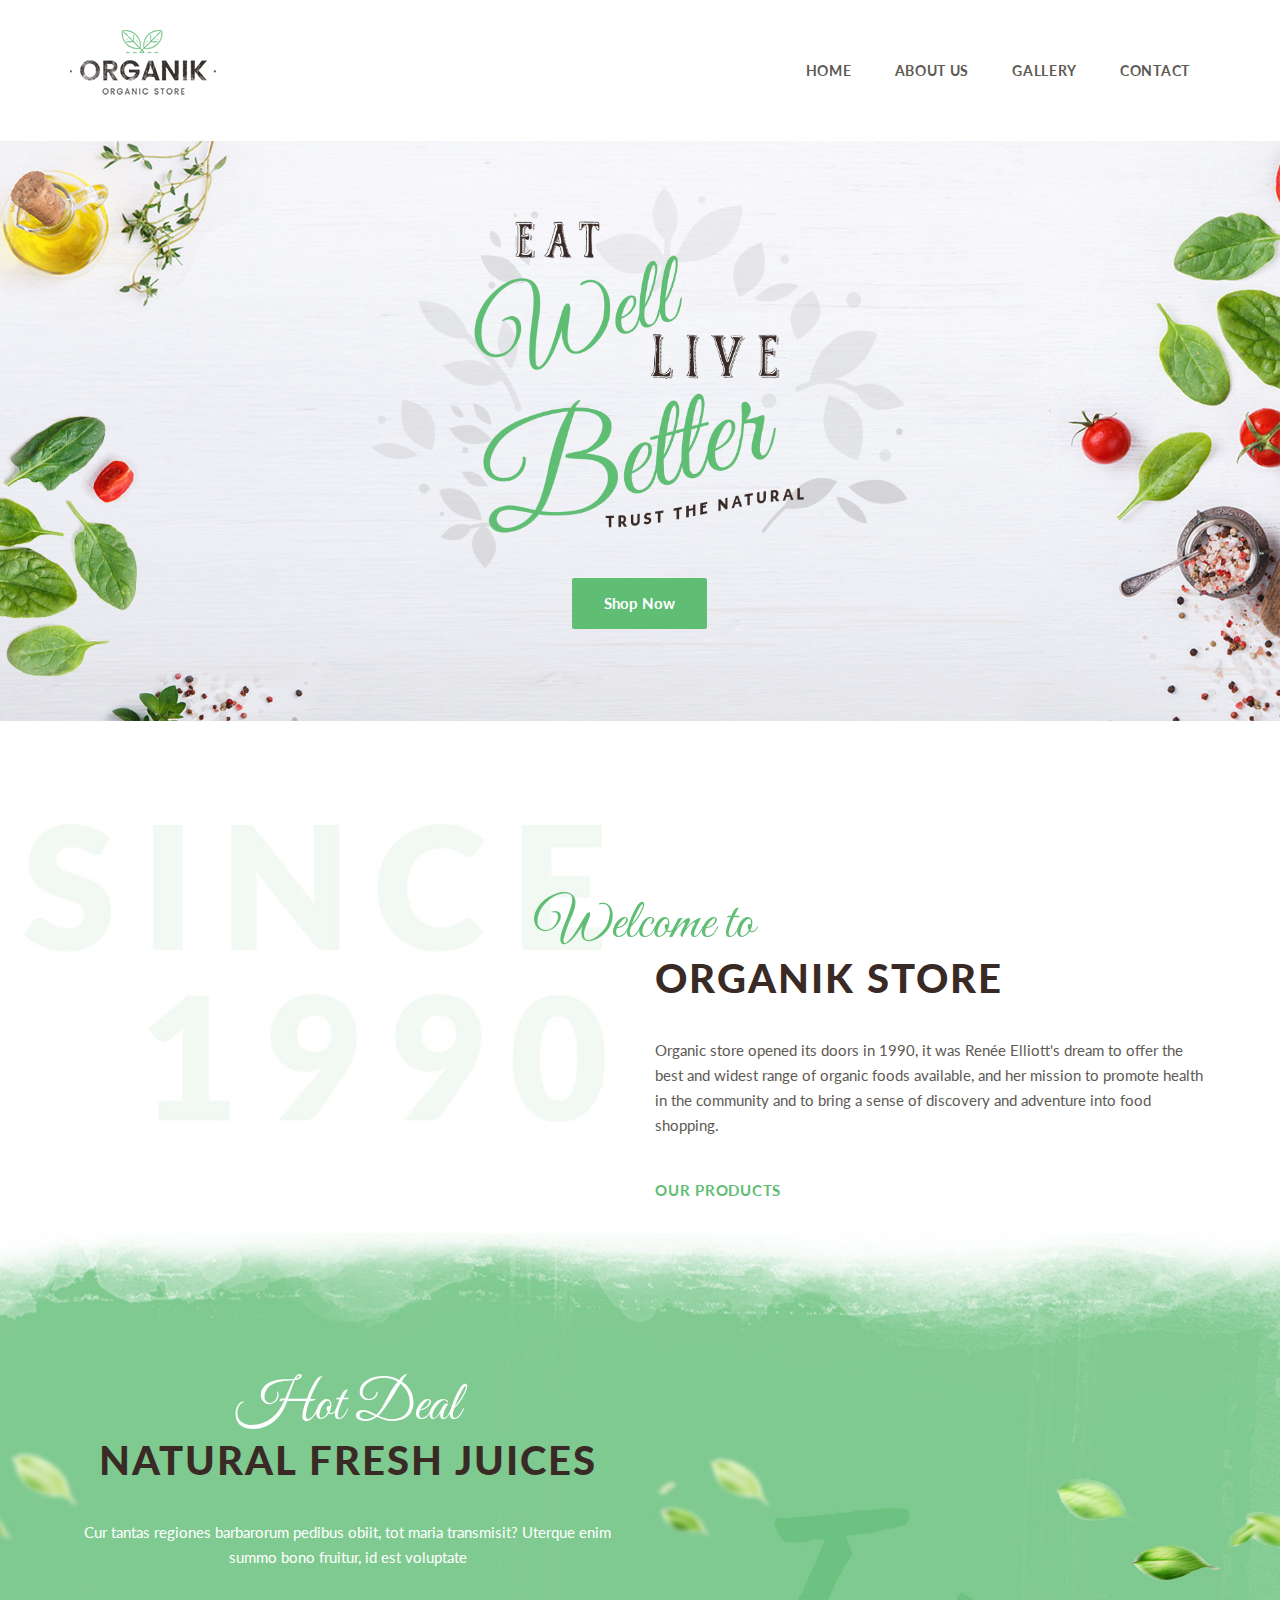
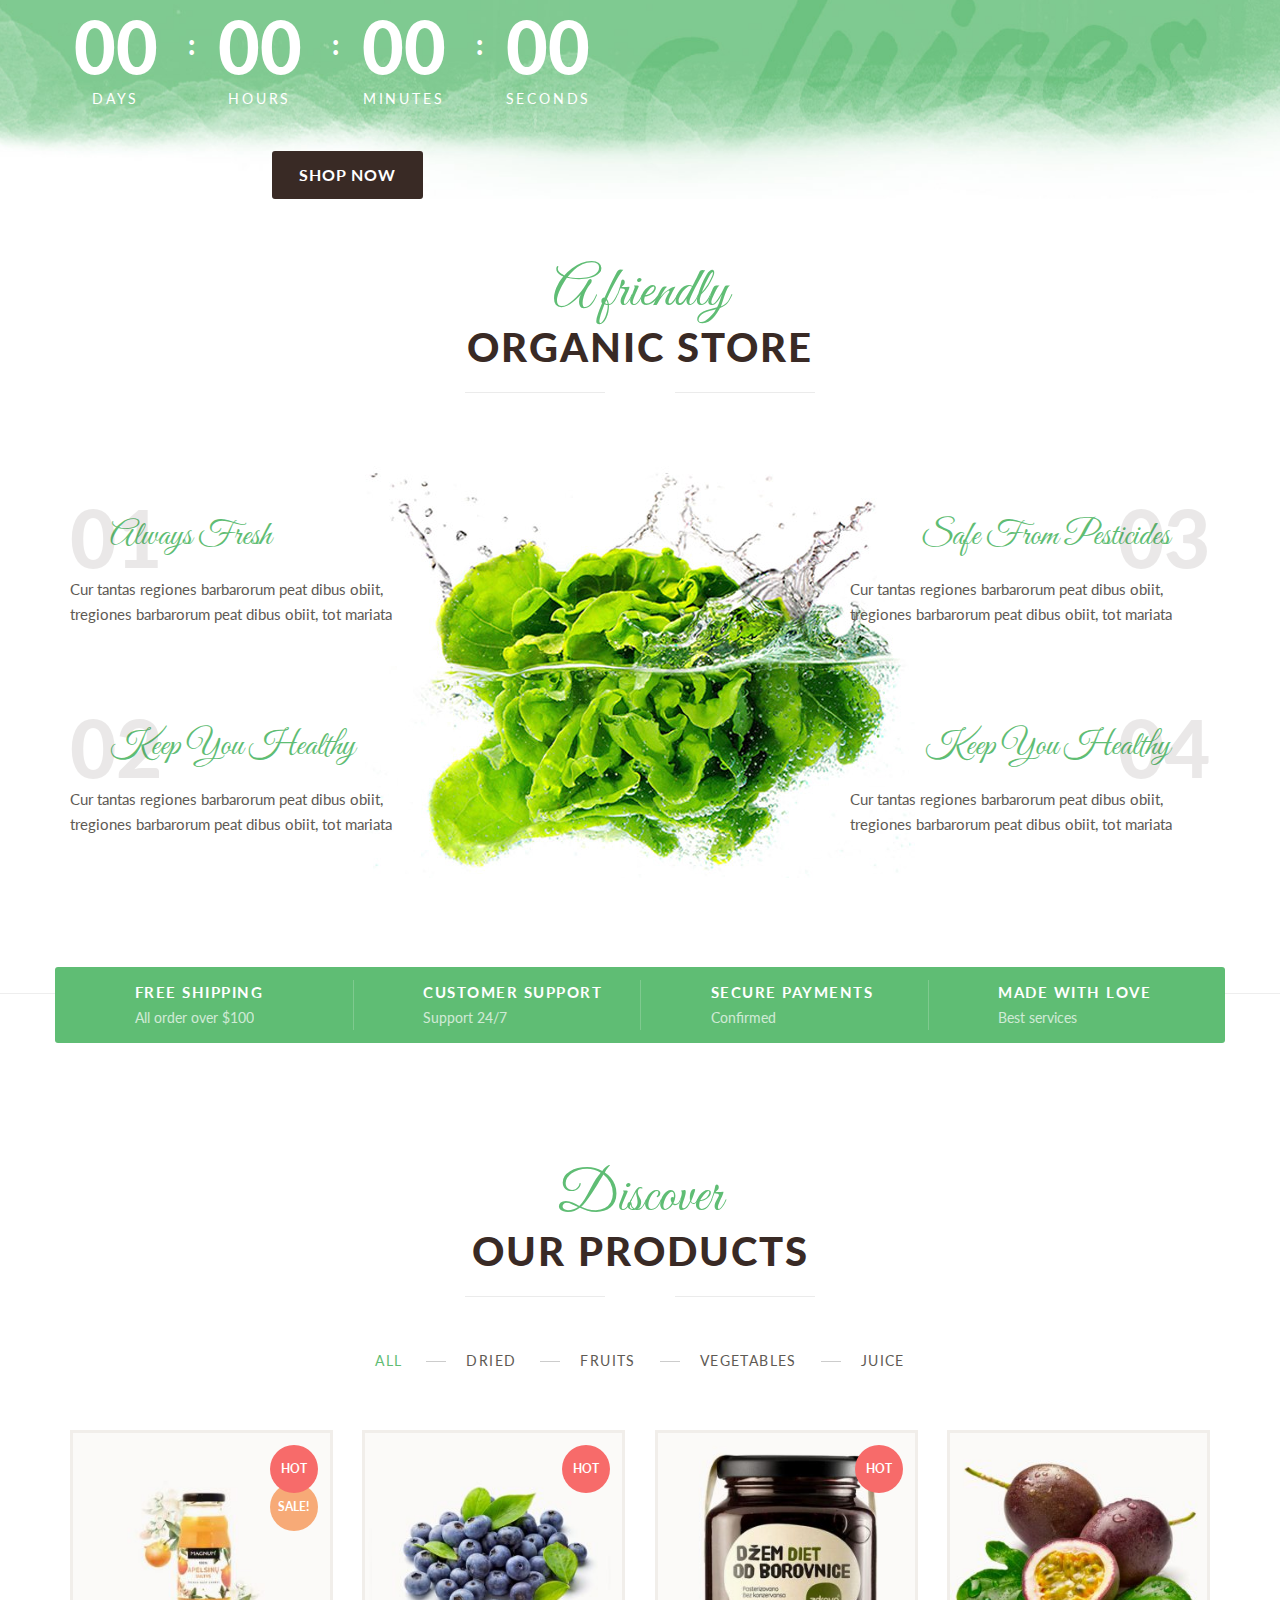
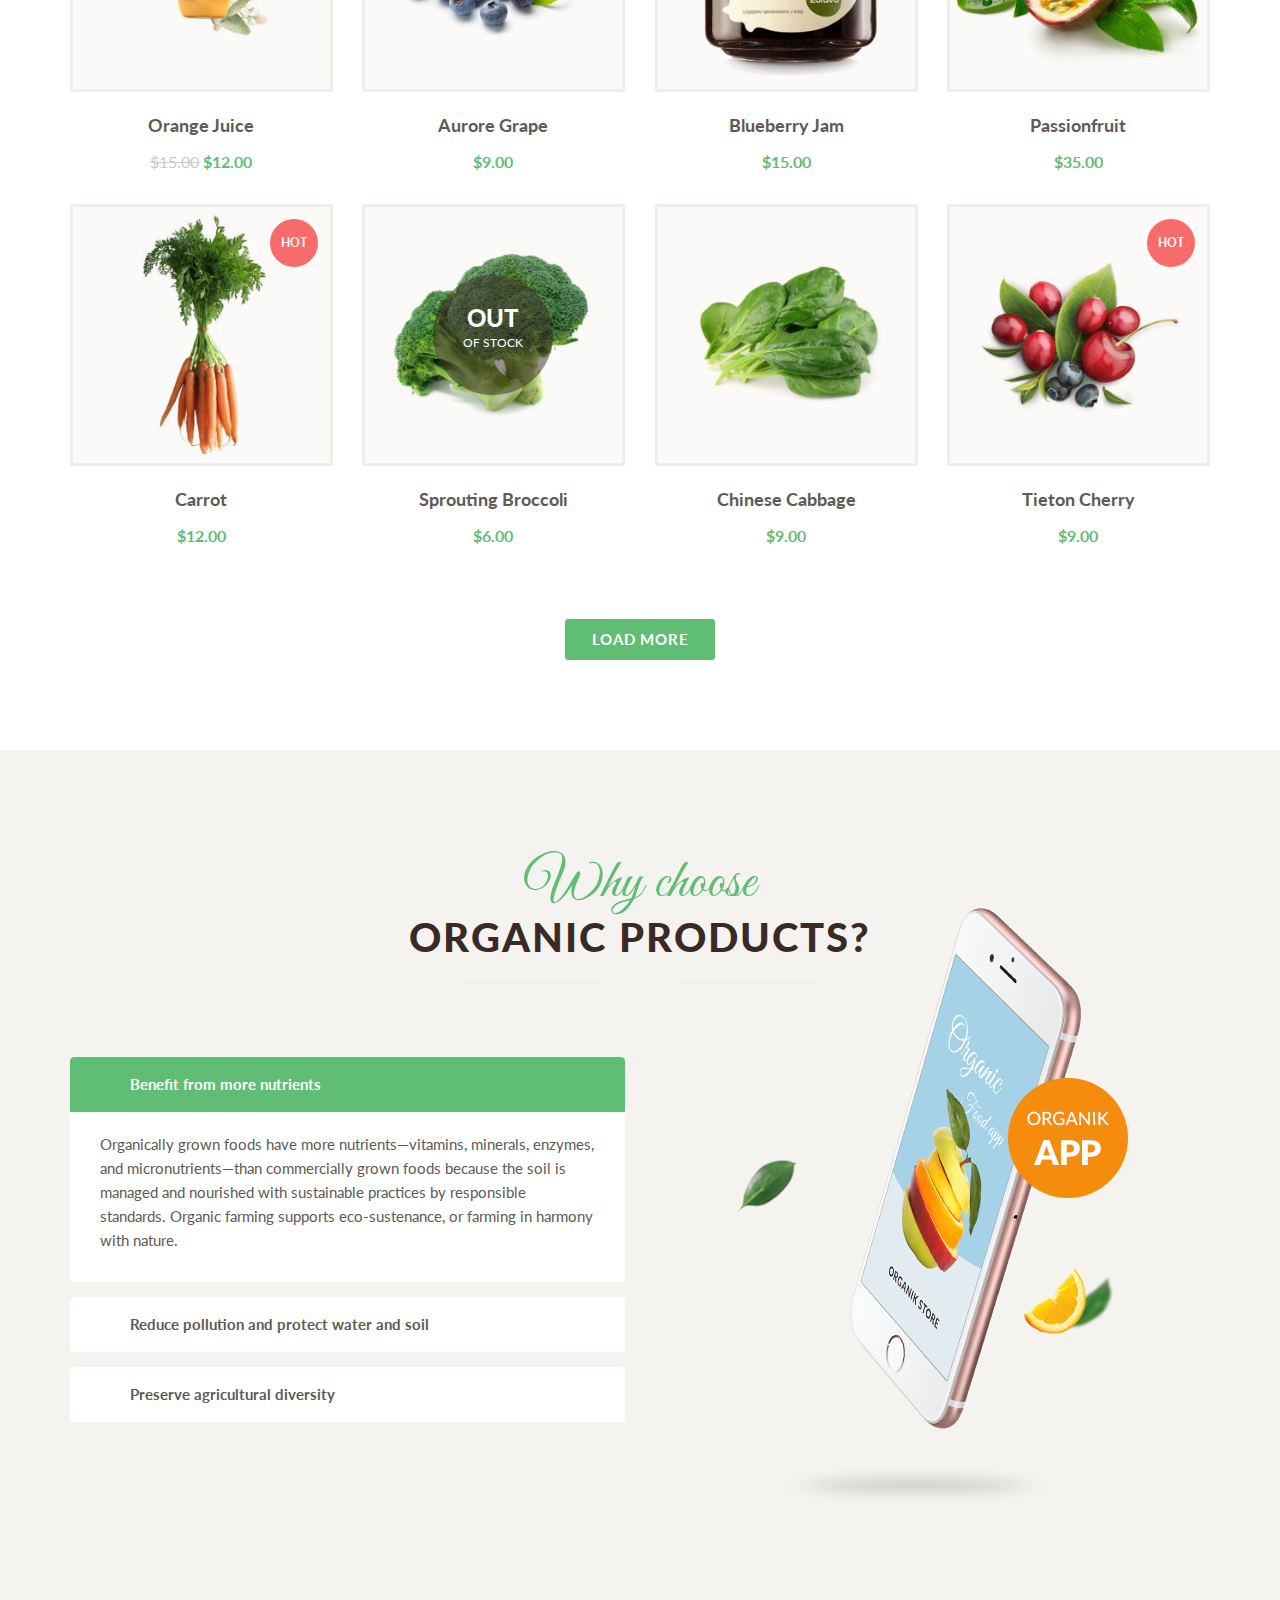
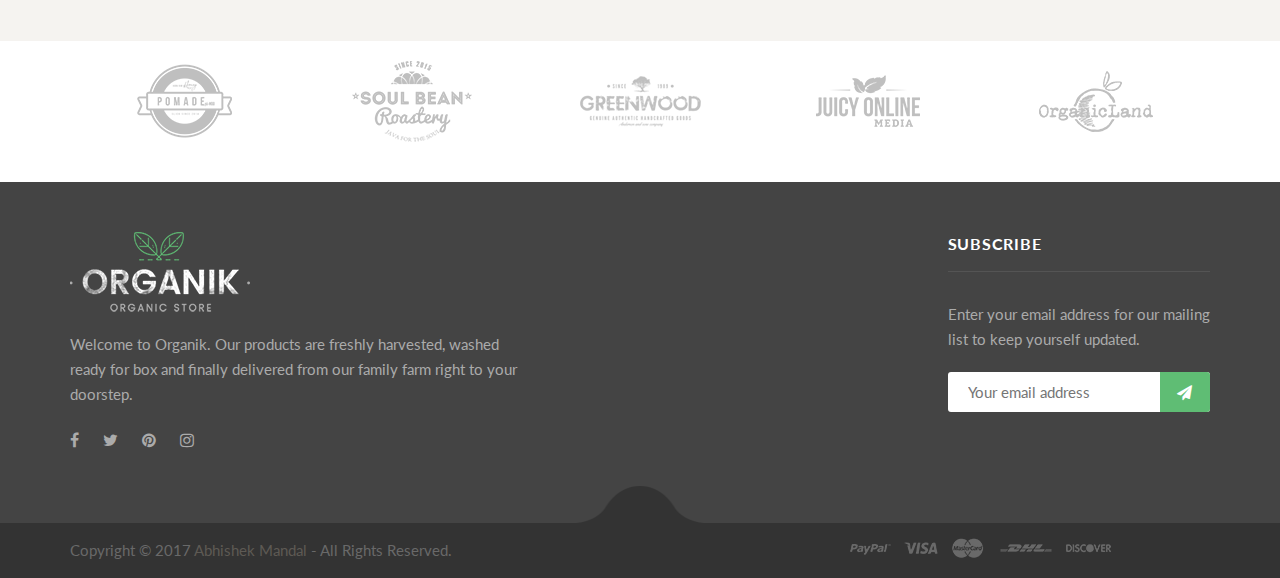
==== VR2/index.html @ d956f267 "First commit" ====
<!doctype html>
<html lang="en-US">
	<head>
		<meta http-equiv="Content-Type" content="text/html; charset=UTF-8"/>
		<meta name="viewport" content="width=device-width, initial-scale=1, maximum-scale=1, user-scalable=0"/>
		<link rel="shortcut icon" href="images/favicon.ico"/>
		<title>Organik Shop &#8211; Homepage Main | Organik HTML Template</title>

		<link rel="stylesheet" href="css/bootstrap.min.css" type="text/css" media="all"/>
		<link rel="stylesheet" href="https://maxcdn.bootstrapcdn.com/font-awesome/4.7.0/css/font-awesome.min.css" type="text/css" media="all" />
		<link rel="stylesheet" href="http://code.ionicframework.com/ionicons/2.0.1/css/ionicons.min.css" type="text/css" media="all" />
		<link rel="stylesheet" href="css/owl.carousel.css" type="text/css" media="all"/>
		<link rel="stylesheet" href="css/owl.theme.css" type="text/css" media="all"/>
		<link rel="stylesheet" href="css/settings.css" type="text/css" media="all"/>
		<link rel="stylesheet" href="css/style.css" type="text/css" media="all"/>
		<link rel="stylesheet" href="css/custom.css" type="text/css" media="all"/>
		<link href="//fonts.googleapis.com/css?family=Great+Vibes%7CLato:100,100i,300,300i,400,400i,700,700i,900,900i" rel="stylesheet"/>
		<!-- HTML5 Shim and Respond.js IE8 support of HTML5 elements and media queries -->
		<!-- WARNING: Respond.js doesn't work if you view the page via file:// -->
		<!--[if lt IE 9]>
			<script src="https://oss.maxcdn.com/html5shiv/3.7.2/html5shiv.min.js"></script>
			<script src="https://oss.maxcdn.com/respond/1.4.2/respond.min.js"></script>
		<![endif]-->
	</head>
	<body>
		<div class="noo-spinner">
			<div class="spinner">
				<div class="cube1"></div>
				<div class="cube2"></div>
			</div>
		</div>
		<div id="menu-slideout" class="slideout-menu hidden-md-up">
			<div class="mobile-menu">
				<ul id="mobile-menu" class="menu">
					<!-- <li class="dropdown">
						<a href="#">Home</a>
						<i class="sub-menu-toggle fa fa-angle-down"></i>
						<ul class="sub-menu">
							<li class="active"><a href="./">Organik Main</a></li>
							<li><a href="index-fresh.html">Organik Fresh</a></li>
							<li><a href="index-shop.html">Organik Shop</a></li>
							<li><a href="index-store.html">Organik Store</a></li>
							<li><a href="index-farm.html">Organik Farm</a></li>
							<li><a href="index-house.html">Organik House</a></li>
						</ul>
					</li>
					<li class="dropdown">
						<a href="#">Pages</a>
						<i class="sub-menu-toggle fa fa-angle-down"></i>
						<ul class="sub-menu">
							<li class="dropdown">
								<a href="#">About Us</a>
								<i class="sub-menu-toggle fa fa-angle-down"></i>
								<ul class="sub-menu">
									<li><a href="about-us.html">About us 01</a></li>
									<li><a href="about-us-2.html">About us 02</a></li>
								</ul>
							</li>
							<li><a href="gallery-freestyle.html">Gallery Freestyle</a></li>
							<li><a href="gallery-grid.html">Gallery Grid</a></li>
							<li><a href="404.html">404</a></li>
						</ul>
					</li> -->
					<li>
						<a href="#">Home</a>
                    </li>
                    <li>
						<a href="#">About us</a>
                    </li>
                    <li>
						<a href="#">Gallery</a>
					</li>
					<!-- <li class="dropdown">
						<a href="#">Shop</a>
						<i class="sub-menu-toggle fa fa-angle-down"></i>
						<ul class="sub-menu">
							<li><a href="my-account.html">My Account</a></li>
							<li><a href="cart-empty.html">Empty Cart</a></li>
							<li><a href="cart.html">Cart</a></li>
							<li><a href="checkout.html">Check Out</a></li>
							<li><a href="wishlist.html">Wishlist</a></li>
							<li><a href="shop.html">Shop</a></li>
							<li><a href="shop-list.html">Shop List</a></li>
							<li><a href="shop-detail.html">Single Product</a></li>
						</ul>
					</li>
					<li class="dropdown">
						<a href="#">Blog</a>
						<i class="sub-menu-toggle fa fa-angle-down"></i>
						<ul class="sub-menu">
							<li><a href="blog.html">Blog List</a></li>
							<li><a href="blog-classic.html">Blog Classic</a></li>
							<li><a href="blog-masonry.html">Blog Masonry</a></li>
							<li><a href="blog-detail.html">Blog Single</a></li>
						</ul>
					</li> -->
					<li>
						<a href="#">Contact</a>
					</li>
				</ul>
			</div>
		</div>
		<div class="site">
			<!-- <div class="topbar">
				<div class="container">
					<div class="row">
						<div class="col-md-6">
							<div class="topbar-text">
								<span>Work time: Monday - Friday: 08AM-06PM</span> 
								<span>Saturday - Sunday: 10AM-06PM</span>
							</div>
						</div>
						<div class="col-md-6">
							<div class="topbar-menu">
								<ul class="topbar-menu">
									<li class="dropdown">
										<a href="#">Languages</a>
										<ul class="sub-menu">
											<li><a href="#">English</a></li>
											<li><a href="#">Français</a></li>
										</ul>
									</li>
									<li><a href="#">Login</a></li>
									<li><a href="#">Register</a></li>
								</ul>
							</div>
						</div>
					</div>
				</div>
			</div> -->
			<header id="header" class="header header-desktop header-2">
				<div class="top-search">
					<div class="container">
						<div class="row">
							<div class="col-sm-12">
								<form>
									<input type="search" class="top-search-input" name="s" placeholder="What are you looking for?" />
								</form>
							</div>
						</div>
					</div>
				</div>
				<div class="container">
					<div class="row">
						<div class="col-md-3">
							<a href="./" id="logo">
								<img class="logo-image" src="images/logo.png" alt="Organik Logo" />
							</a>
						</div>
						<div class="col-md-9">
							<div class="header-right">
								<nav class="menu">
									<ul class="main-menu">
										<!-- <li class="active dropdown">
											<a href="#">Home</a>
											<ul class="sub-menu">
												<li><a href="./">Organik Main</a></li>
												<li><a href="index-fresh.html">Organik Fresh</a></li>
												<li><a href="index-shop.html">Organik Shop</a></li>
												<li><a href="index-store.html">Organik Store</a></li>
												<li><a href="index-farm.html">Organik Farm</a></li>
												<li><a href="index-house.html">Organik House</a></li>
											</ul>
										</li>
										<li class="dropdown">
											<a href="#">Pages</a>
											<ul class="sub-menu">
												<li class="menu-item-has-children">
													<a href="#">About Us</a>
													<ul class="sub-menu">
														<li><a href="about-us.html">About us 01</a></li>
														<li><a href="about-us-2.html">About us 02</a></li>
													</ul>
												</li>
												<li><a href="gallery-freestyle.html">Gallery Freestyle</a></li>
												<li><a href="gallery-grid.html">Gallery Grid</a></li>
												<li><a href="404.html">404</a></li>
											</ul>
										</li> -->
										<li>
											<a href="#">Home</a>
                                        </li>
                                        <li>
											<a href="#">About us</a>
                                        </li>
                                        <li>
											<a href="#">Gallery</a>
										</li>
										<!-- <li class="dropdown mega-menu">
											<a href="#">Shop</a>
											<ul class="sub-menu">
												<li>
													<div class="mega-menu-content">
														<div class="row">
															<div class="col-sm-3">
																<div class="pt-4 pb-4">
																	<h3>Shop Pages</h3>
																	<ul>
																		<li><a href="my-account.html">My Account</a></li>
																		<li><a href="cart-empty.html">Empty Cart</a></li>
																		<li><a href="cart.html">Cart</a></li>
																		<li><a href="checkout.html">Check Out</a></li>
																		<li><a href="wishlist.html">Wishlist</a></li>
																		<li><a href="shop.html">Shop</a></li>
																		<li><a href="shop-list.html">Shop List</a></li>
																		<li><a href="shop-detail.html">Single Product</a></li>
																	</ul>
																</div>
															</div>
															<div class="col-sm-2">
																<div class="pt-4 pb-4">
																	<h3>Fruits</h3>
																	<ul>
																		<li><a href="#">Seville Orange</a></li>
																		<li><a href="#">Aurore Grape</a></li>
																		<li><a href="#">Tieton Cherry</a></li>
																		<li class="new"><a href="#">Tomato Juice</a></li>
																		<li><a href="#">Cauliflower</a></li>
																	</ul>
																</div>
															</div>
															<div class="col-sm-2">
																<div class="pt-4 pb-4">
																	<h3>Featured</h3>
																	<ul>
																		<li><a href="#">Sprouting Broccoli</a></li>
																		<li class="sale"><a href="#">Chinese Cabbage</a></li>
																		<li><a href="#">Cara Orange</a></li>
																		<li><a href="#">Cauliflower</a></li>
																		<li><a href="#">Tomato Juice</a></li>
																	</ul>
																</div>
															</div>
															<div class="col-sm-2">
																<div class="pt-4 pb-4">
																	<h3>Best Seller</h3>
																	<ul>
																		<li><a href="#">Uvina Grape</a></li>
																		<li><a href="#">Seville Orange</a></li>
																		<li><a href="#">Aurore Grape</a></li>
																		<li><a href="#">Tieton Cherry</a></li>
																		<li class="new"><a href="#">Tomato Juice</a></li>
																		<li><a href="#">Sprouting Broccoli</a></li>
																	</ul>
																</div>
															</div>
															<div class="col-sm-3">
																<div class="pt-4 pb-4">
																	<img src="images/megamenu_ads.jpg" alt="" />
																</div>
															</div>
														</div>
													</div>
												</li>
											</ul>
										</li>
										<li class="dropdown">
											<a href="#">Blog</a>
											<ul class="sub-menu">
												<li><a href="blog.html">Blog List</a></li>
												<li><a href="blog-classic.html">Blog Classic</a></li>
												<li><a href="blog-masonry.html">Blog Masonry</a></li>
												<li><a href="blog-detail.html">Blog Single</a></li>
											</ul>
										</li> -->
										<li>
											<a href="contact-us.html">Contact</a>
										</li>
									</ul>
								</nav>
								<!-- <div class="btn-wrap">
									<div class="mini-cart-wrap">
										<div class="mini-cart">
											<div class="mini-cart-icon" data-count="2">
												<i class="ion-bag"></i>
											</div>
										</div>
										<div class="widget-shopping-cart-content">
											<ul class="cart-list">
												<li>
													<a href="#" class="remove">×</a>
													<a href="shop-detail.html">
														<img src="images/shop/thumb/shop_1.jpg" alt="" />
														Orange Juice&nbsp;
													</a>
													<span class="quantity">1 × $12.00</span>
												</li>
												<li>
													<a href="#" class="remove">×</a>
													<a href="shop-detail.html">
														<img src="images/shop/thumb/shop_2.jpg" alt="" />
														Aurore Grape&nbsp;
													</a>
													<span class="quantity">1 × $9.00</span>
												</li>
											</ul>
											<p class="total">
												<strong>Subtotal:</strong> 
												<span class="amount">$21.00</span>
											</p>
											<p class="buttons">
												<a href="cart.html" class="view-cart">View cart</a>
												<a href="checkout.html" class="checkout">Checkout</a>
											</p>
										</div>
									</div>
									<div class="top-search-btn-wrap">
										<div class="top-search-btn">
											<a href="javascript:void(0);">
												<i class="ion-search"></i>
											</a>
										</div>
									</div>
								</div>
							</div> -->
						</div>
					</div>
				</div>
			</header>
			<header class="header header-mobile">
				<div class="container">
					<div class="row">
						<div class="col-xs-2">
							<div class="header-left">
								<div id="open-left"><i class="ion-navicon"></i></div>
							</div>
						</div>
						<div class="col-xs-8">
							<div class="header-center">
								<a href="./" id="logo-2">
									<img class="logo-image" src="images/logo.png" alt="Organik Logo" />
								</a>
							</div>
						</div>
						<div class="col-xs-2">
							<div class="header-right">
								<div class="mini-cart-wrap">
									<a href="cart.html">
										<div class="mini-cart">
											<div class="mini-cart-icon" data-count="2">
												<i class="ion-bag"></i>
											</div>
										</div>
									</a>
								</div>
							</div>
						</div>
					</div>
				</div>
			</header>
			<div id="main">
				<div class="section">
					<div class="container-fluid">
						<div class="row">
							<div class="col-sm-12 p-0">
								<div id="rev_slider" class="rev_slider fullscreenbanner">
									<ul>
										<li data-transition="fade" data-slotamount="default" data-hideafterloop="0" data-hideslideonmobile="off" data-easein="default" data-easeout="default" data-masterspeed="300" data-rotate="0" data-saveperformance="off" data-title="Slide">
											<img src="images/slider/slide_bg_4.jpg" alt="" data-bgposition="center center" data-bgfit="cover" data-bgrepeat="no-repeat" data-bgparallax="off" class="rev-slidebg" />
											<div class="tp-caption rs-parallaxlevel-2"
												 data-x="center" data-hoffset=""
												 data-y="center" data-voffset="-80"
												 data-width="['none','none','none','none']"
												 data-height="['none','none','none','none']"
												 data-type="image" data-responsive_offset="on"
												 data-frames='[{"delay":0,"speed":300,"frame":"0","from":"opacity:0;","to":"o:1;","ease":"Power3.easeInOut"},{"delay":"wait","speed":300,"frame":"999","to":"opacity:0;","ease":"Power3.easeInOut"}]'
												 data-textAlign="['inherit','inherit','inherit','inherit']"
												 data-paddingtop="[0,0,0,0]" data-paddingright="[0,0,0,0]"
												 data-paddingbottom="[0,0,0,0]"
												 data-paddingleft="[0,0,0,0]">
												 	<img src="images/slider/slide_6.png" alt="" />
											</div>
											<div class="tp-caption rs-parallaxlevel-1"
												 data-x="center" data-hoffset=""
												 data-y="center" data-voffset="-80"
												 data-width="['none','none','none','none']"
												 data-height="['none','none','none','none']"
												 data-type="image" data-responsive_offset="on"
												 data-frames='[{"delay":0,"speed":300,"frame":"0","from":"opacity:0;","to":"o:1;","ease":"Power3.easeInOut"},{"delay":"wait","speed":300,"frame":"999","to":"opacity:0;","ease":"Power3.easeInOut"}]'
												 data-textAlign="['inherit','inherit','inherit','inherit']"
												 data-paddingtop="[0,0,0,0]" data-paddingright="[0,0,0,0]"
												 data-paddingbottom="[0,0,0,0]" data-paddingleft="[0,0,0,0]">
												 	<img src="images/slider/slide_7.png" alt="" />
											</div>
											<a class="tp-caption btn-2 hidden-xs" href="#"
												 data-x="['center','center','center','center']" 
												 data-y="['center','center','center','center']" data-voffset="['260','260','260','260']"
												 data-width="['auto']" data-height="['auto']"
												 data-type="button" data-responsive_offset="on"
												 data-responsive="off"
												 data-frames='[{"delay":0,"speed":300,"frame":"0","from":"opacity:0;","to":"o:1;","ease":"Power3.easeInOut"},{"delay":"wait","speed":300,"frame":"999","to":"opacity:0;","ease":"Power3.easeInOut"},{"frame":"hover","speed":"300","ease":"Power0.easeIn","to":"o:1;rX:0;rY:0;rZ:0;z:0;","style":"c:rgb(95,189,116);bg:rgba(51, 51, 51, 0);"}]'
												 data-textAlign="['inherit','inherit','inherit','inherit']"
												 data-paddingtop="[16,16,16,16]" data-paddingright="[30,30,30,30]"
												 data-paddingbottom="[16,16,16,16]" data-paddingleft="[30,30,30,30]">Shop Now
											</a>
										</li>
										<li data-transition="fade" data-slotamount="default" data-hideafterloop="0" data-hideslideonmobile="off" data-easein="default" data-easeout="default" data-masterspeed="300" data-rotate="0" data-saveperformance="off" data-title="Slide"> 
											<img src="images/slider/slide_bg_5.jpg"  alt="" data-bgposition="center center" data-bgfit="cover" data-bgrepeat="no-repeat" data-bgparallax="off" class="rev-slidebg" />
											<div class="tp-caption rs-parallaxlevel-1"
												 data-x="center" data-hoffset=""
												 data-y="center" data-voffset="-120"
												 data-width="['none','none','none','none']"
												 data-height="['none','none','none','none']"
												 data-type="image" data-responsive_offset="on"
												 data-frames='[{"delay":0,"speed":1500,"frame":"0","from":"z:0;rX:0;rY:0;rZ:0;sX:0.9;sY:0.9;skX:0;skY:0;opacity:0;","to":"o:1;","ease":"Power3.easeInOut"},{"delay":"wait","speed":300,"frame":"999","to":"opacity:0;","ease":"Power3.easeInOut"}]'
												 data-textAlign="['inherit','inherit','inherit','inherit']"
												 data-paddingtop="[0,0,0,0]" data-paddingright="[0,0,0,0]"
												 data-paddingbottom="[0,0,0,0]" data-paddingleft="[0,0,0,0]">
												 	<img src="images/slider/slide_8.png" alt="" />
											</div>
										</li>
									</ul>
								</div>
							</div>
						</div>
					</div>
				</div>
				<div class="section section-bg-1 section-cover pt-17 pb-3">
					<div class="container">
						<div class="row">
							<div class="col-sm-6">
								<div class="mt-3 mb-3">
									<img src="images/oranges.png" alt="" />
								</div>
							</div>
							<div class="col-sm-6">
								<div class="mb-1 section-pretitle default-left">Welcome to</div>
								<h2 class="section-title mtn-2 mb-3">Organik Store</h2>
								<p class="mb-4">
									Organic store opened its doors in 1990, it was Renée Elliott's dream to offer the best and widest range of organic foods available, and her mission to promote health in the community and to bring a sense of discovery and adventure into food shopping.
								</p>
								<a class="organik-btn arrow" href="#">Our products</a>
							</div>
						</div>
					</div>
				</div>
				<div class="section section-bg-2 section-cover pt-14">
					<div class="container">
						<div class="row">
							<div class="col-sm-6">
								<div class="text-center">
									<div class="mb-1 section-pretitle white">Hot Deal</div>
									<h2 class="section-title mtn-2 mb-3">Natural fresh juices</h2>
									<p class="white mb-4">
										Cur tantas regiones barbarorum pedibus obiit, tot maria transmisit? Uterque enim summo bono fruitur, id est voluptate
									</p>
									<div class="countdown-wrap mb-4">
										<div class="countdown-content">
											<div class="pl-clock countdown-bar" data-time="2017/10/10"></div>
										</div>
									</div>
									<a class="organik-btn brown" href="#">Shop Now</a>
								</div>
							</div>
							<div class="col-sm-6">
								<div class="text-center floating">
									<img src="images/can.png" alt="" />
								</div>
							</div>
						</div>
					</div>
				</div>
				<div class="section section-bg-3 pt-6 pb-6">
					<div class="container">
						<div class="row">
							<div class="col-sm-12">
								<div class="text-center mb-1 section-pretitle">A friendly</div>
								<h2 class="text-center section-title mtn-2">Organic Store</h2>
								<div class="organik-seperator mb-9 center">
									<span class="sep-holder"><span class="sep-line"></span></span>
									<div class="sep-icon"><i class="organik-flower"></i></div>
									<span class="sep-holder"><span class="sep-line"></span></span>
								</div>
							</div>
						</div>
						<div class="row">
							<div class="col-md-4">
								<div class="organik-special-title">
									<div class="number">01</div>
									<div class="title">Always Fresh</div>
								</div>
								<p>Cur tantas regiones barbarorum peat dibus obiit, tregiones barbarorum peat dibus obiit, tot mariata</p>
								<div class="mb-8"></div>
								<div class="organik-special-title">
									<div class="number">02</div>
									<div class="title">Keep You Healthy</div>
								</div>
								<p>Cur tantas regiones barbarorum peat dibus obiit, tregiones barbarorum peat dibus obiit, tot mariata</p>
							</div>
							<div class="col-md-4">
								<div class="mb-8"></div>
							</div>
							<div class="col-md-4">
								<div class="organik-special-title align-right">
									<div class="number">03</div>
									<div class="title">Safe From Pesticides</div>
								</div>
								<p>Cur tantas regiones barbarorum peat dibus obiit, tregiones barbarorum peat dibus obiit, tot mariata</p>
								<div class="mb-8"></div>
								<div class="organik-special-title align-right">
									<div class="number">04</div>
									<div class="title">Keep You Healthy</div>
								</div>
								<p>Cur tantas regiones barbarorum peat dibus obiit, tregiones barbarorum peat dibus obiit, tot mariata</p>
							</div>
						</div>
					</div>
				</div>
				<div class="section border-bottom mt-6 mb-5">
					<div class="container">
						<div class="row">
							<div class="organik-process">
								<div class="col-md-3 col-sm-6 organik-process-small-icon-step">
									<div class="icon">
										<i class="organik-delivery"></i>
									</div>
									<div class="content">
										<div class="title">Free shipping</div>
										<div class="text">All order over $100</div>
									</div>
								</div>
								<div class="col-md-3 col-sm-6 organik-process-small-icon-step">
									<div class="icon">
										<i class="organik-hours-support"></i>
									</div>
									<div class="content">
										<div class="title">Customer support</div>
										<div class="text">Support 24/7</div>
									</div>
								</div>
								<div class="col-md-3 col-sm-6 organik-process-small-icon-step">
									<div class="icon">
										<i class="organik-credit-card"></i>
									</div>
									<div class="content">
										<div class="title">Secure payments</div>
										<div class="text">Confirmed</div>
									</div>
								</div>
								<div class="col-md-3 col-sm-6 organik-process-small-icon-step">
									<div class="icon">
										<i class="organik-lettuce"></i>
									</div>
									<div class="content">
										<div class="title">Made with love</div>
										<div class="text">Best services</div>
									</div>
								</div>
							</div>
						</div>
					</div>
				</div>
				<div class="section pt-12 pb-9">
					<div class="container">
						<div class="row">
							<div class="col-sm-12">
								<div class="text-center mb-1 section-pretitle">Discover</div>
								<h2 class="text-center section-title mtn-2">Our products</h2>
								<div class="organik-seperator center">
									<span class="sep-holder"><span class="sep-line"></span></span>
									<div class="sep-icon"><i class="organik-flower"></i></div>
									<span class="sep-holder"><span class="sep-line"></span></span>
								</div>
							</div>
						</div>
						<div class="row">
							<div class="col-sm-12 p-0">
								<div class="text-center">
									<ul class="masonry-filter">
										<li><a href="#" data-filter="" class="active">All</a></li>
										<li><a href="#" data-filter=".dried">Dried</a></li>
										<li><a href="#" data-filter=".fruits">Fruits</a></li>
										<li><a href="#" data-filter=".vegetables">Vegetables</a></li>
										<li><a href="#" data-filter=".juice">Juice</a></li>
									</ul>
								</div>
							</div>
						</div>
						<div class="row">
							<div class="product-grid masonry-grid-post">
								<div class="col-md-3 col-sm-6 product-item masonry-item text-center juice">
									<div class="product-thumb">
										<a href="shop-detail.html">
											<div class="badges">
												<span class="hot">Hot</span>
												<span class="onsale">Sale!</span>
											</div>
											<img src="images/shop/shop_1.jpg" alt="" />
										</a>
										<div class="product-action">
											<span class="add-to-cart">
												<a href="#" data-toggle="tooltip" data-placement="top" title="Add to cart"></a>
											</span>
											<span class="wishlist">
												<a href="#" data-toggle="tooltip" data-placement="top" title="Add to wishlist"></a>
											</span>
											<span class="quickview">
												<a href="#" data-toggle="tooltip" data-placement="top" title="Quickview"></a>
											</span>
											<span class="compare">
												<a href="#" data-toggle="tooltip" data-placement="top" title="Compare"></a>
											</span>
										</div>
									</div>
									<div class="product-info">
										<a href="shop-detail.html">
											<h2 class="title">Orange Juice</h2>
											<span class="price">
												<del>$15.00</del> 
												<ins>$12.00</ins>
											</span>
										</a>
									</div>
								</div>
								<div class="col-md-3 col-sm-6 product-item masonry-item text-center fruits">
									<div class="product-thumb">
										<a href="shop-detail.html">
											<div class="badges">
												<span class="hot">Hot</span>
											</div>
											<img src="images/shop/shop_2.jpg" alt="" />
										</a>
										<div class="product-action">
											<span class="add-to-cart">
												<a href="#" data-toggle="tooltip" data-placement="top" title="Add to cart"></a>
											</span>
											<span class="wishlist">
												<a href="#" data-toggle="tooltip" data-placement="top" title="Add to wishlist"></a>
											</span>
											<span class="quickview">
												<a href="#" data-toggle="tooltip" data-placement="top" title="Quickview"></a>
											</span>
											<span class="compare">
												<a href="#" data-toggle="tooltip" data-placement="top" title="Compare"></a>
											</span>
										</div>
									</div>
									<div class="product-info">
										<a href="shop-detail.html">
											<h2 class="title">Aurore Grape</h2>
											<span class="price">$9.00</span>
										</a>
									</div>
								</div>
								<div class="col-md-3 col-sm-6 product-item masonry-item text-center dried">
									<div class="product-thumb">
										<a href="shop-detail.html">
											<div class="badges">
												<span class="hot">Hot</span>
											</div>
											<img src="images/shop/shop_3.jpg" alt="" />
										</a>
										<div class="product-action">
											<span class="add-to-cart">
												<a href="#" data-toggle="tooltip" data-placement="top" title="Add to cart"></a>
											</span>
											<span class="wishlist">
												<a href="#" data-toggle="tooltip" data-placement="top" title="Add to wishlist"></a>
											</span>
											<span class="quickview">
												<a href="#" data-toggle="tooltip" data-placement="top" title="Quickview"></a>
											</span>
											<span class="compare">
												<a href="#" data-toggle="tooltip" data-placement="top" title="Compare"></a>
											</span>
										</div>
									</div>
									<div class="product-info">
										<a href="shop-detail.html">
											<h2 class="title">Blueberry Jam</h2>
											<span class="price">$15.00</span>
										</a>
									</div>
								</div>
								<div class="col-md-3 col-sm-6 product-item masonry-item text-center fruits">
									<div class="product-thumb">
										<a href="shop-detail.html">
											<img src="images/shop/shop_4.jpg" alt="" />
										</a>
										<div class="product-action">
											<span class="add-to-cart">
												<a href="#" data-toggle="tooltip" data-placement="top" title="Add to cart"></a>
											</span>
											<span class="wishlist">
												<a href="#" data-toggle="tooltip" data-placement="top" title="Add to wishlist"></a>
											</span>
											<span class="quickview">
												<a href="#" data-toggle="tooltip" data-placement="top" title="Quickview"></a>
											</span>
											<span class="compare">
												<a href="#" data-toggle="tooltip" data-placement="top" title="Compare"></a>
											</span>
										</div>
									</div>
									<div class="product-info">
										<a href="shop-detail.html">
											<h2 class="title">Passionfruit</h2>
											<span class="price">$35.00</span>
										</a>
									</div>
								</div>
								<div class="col-md-3 col-sm-6 product-item masonry-item text-center vegetables">
									<div class="product-thumb">
										<a href="shop-detail.html">
											<div class="badges">
												<span class="hot">Hot</span>
											</div>
											<img src="images/shop/shop_5.jpg" alt="" />
										</a>
										<div class="product-action">
											<span class="add-to-cart">
												<a href="#" data-toggle="tooltip" data-placement="top" title="Add to cart"></a>
											</span>
											<span class="wishlist">
												<a href="#" data-toggle="tooltip" data-placement="top" title="Add to wishlist"></a>
											</span>
											<span class="quickview">
												<a href="#" data-toggle="tooltip" data-placement="top" title="Quickview"></a>
											</span>
											<span class="compare">
												<a href="#" data-toggle="tooltip" data-placement="top" title="Compare"></a>
											</span>
										</div>
									</div>
									<div class="product-info">
										<a href="shop-detail.html">
											<h2 class="title">Carrot</h2>
											<span class="price">$12.00</span>
										</a>
									</div>
								</div>
								<div class="col-md-3 col-sm-6 product-item masonry-item text-center vegetables">
									<div class="product-thumb">
										<a href="shop-detail.html">
											<span class="outofstock"><span>Out</span>of stock</span>
											<img src="images/shop/shop_6.jpg" alt="" />
										</a>
										<div class="product-action">
											<span class="add-to-cart">
												<a href="#" data-toggle="tooltip" data-placement="top" title="Add to cart"></a>
											</span>
											<span class="wishlist">
												<a href="#" data-toggle="tooltip" data-placement="top" title="Add to wishlist"></a>
											</span>
											<span class="quickview">
												<a href="#" data-toggle="tooltip" data-placement="top" title="Quickview"></a>
											</span>
											<span class="compare">
												<a href="#" data-toggle="tooltip" data-placement="top" title="Compare"></a>
											</span>
										</div>
									</div>
									<div class="product-info">
										<a href="shop-detail.html">
											<h2 class="title">Sprouting Broccoli</h2>
											<span class="price">$6.00</span>
										</a>
									</div>
								</div>
								<div class="col-md-3 col-sm-6 product-item masonry-item text-center vegetables">
									<div class="product-thumb">
										<a href="shop-detail.html">
											<img src="images/shop/shop_7.jpg" alt="" />
										</a>
										<div class="product-action">
											<span class="add-to-cart">
												<a href="#" data-toggle="tooltip" data-placement="top" title="Add to cart"></a>
											</span>
											<span class="wishlist">
												<a href="#" data-toggle="tooltip" data-placement="top" title="Add to wishlist"></a>
											</span>
											<span class="quickview">
												<a href="#" data-toggle="tooltip" data-placement="top" title="Quickview"></a>
											</span>
											<span class="compare">
												<a href="#" data-toggle="tooltip" data-placement="top" title="Compare"></a>
											</span>
										</div>
									</div>
									<div class="product-info">
										<a href="shop-detail.html">
											<h2 class="title">Chinese Cabbage</h2>
											<span class="price">$9.00</span>
										</a>
									</div>
								</div>
								<div class="col-md-3 col-sm-6 product-item masonry-item text-center fruits">
									<div class="product-thumb">
										<a href="shop-detail.html">
											<div class="badges">
												<span class="hot">Hot</span>
											</div>
											<img src="images/shop/shop_8.jpg" alt="" />
										</a>
										<div class="product-action">
											<span class="add-to-cart">
												<a href="#" data-toggle="tooltip" data-placement="top" title="Add to cart"></a>
											</span>
											<span class="wishlist">
												<a href="#" data-toggle="tooltip" data-placement="top" title="Add to wishlist"></a>
											</span>
											<span class="quickview">
												<a href="#" data-toggle="tooltip" data-placement="top" title="Quickview"></a>
											</span>
											<span class="compare">
												<a href="#" data-toggle="tooltip" data-placement="top" title="Compare"></a>
											</span>
										</div>
									</div>
									<div class="product-info">
										<a href="shop-detail.html">
											<h2 class="title">Tieton Cherry</h2>
											<span class="price">$9.00</span>
										</a>
									</div>
								</div>
							</div>
							<div class="loadmore-contain">
								<a class="organik-btn small" href="#"> Load more </a>
							</div>
						</div>
					</div>
				</div>
				<div class="section bg-light pt-10 pb-10">
					<div class="container">
						<div class="row">
							<div class="col-sm-12">
								<div class="text-center mb-1 section-pretitle">Why choose</div>
								<h2 class="text-center section-title mtn-2">Organic products?</h2>
								<div class="organik-seperator center mb-6">
									<span class="sep-holder"><span class="sep-line"></span></span>
									<div class="sep-icon"><i class="organik-flower"></i></div>
									<span class="sep-holder"><span class="sep-line"></span></span>
								</div>
							</div>
						</div>
						<div class="row">
							<div class="col-sm-6">
								<div class="accordion icon-left" id="accordion1">
									<div class="accordion-group toggle">
										<div class="accordion-heading toggle_title active">
											<a class="accordion-toggle" data-toggle="collapse" aria-expanded="true" aria-controls="collapse1" href="#collapse1">
												Benefit from more nutrients
											</a>
											<span class="icon"><i class="ion-heart"></i></span>
										</div>
										<div id="collapse1" class="accordion-body collapse in">
											<div class="accordion-inner">
												<p>
													Organically grown foods have more nutrients—vitamins, minerals, enzymes, and micronutrients—than commercially grown foods because the soil is managed and nourished with sustainable practices by responsible standards. Organic farming supports eco-sustenance, or farming in harmony with nature.
												</p>
											</div>
										</div>
									</div>
									<div class="accordion-group toggle">
										<div class="accordion-heading toggle_title">
											<a class="accordion-toggle" data-toggle="collapse" data-parent="collapse2" href="#collapse2">
												Reduce pollution and protect water and soil 
											</a>
											<span class="icon"><i class="ion-chatboxes"></i></span>
										</div>
										<div id="collapse2" class="accordion-body toggle_content collapse">
											<div class="accordion-inner">
												<p>
													Organic agriculture considers the medium- and long-term effect of agricultural interventions on the agro-ecosystem. It aims to produce food while establishing an ecological balance to prevent soil fertility or pest problems. Organic agriculture takes a proactive approach as opposed to treating problems after they emerge.
												</p>
											</div>
										</div>
									</div>
									<div class="accordion-group toggle">
										<div class="accordion-heading toggle_title">
											<a class="accordion-toggle" data-toggle="collapse" data-parent="collapse3" href="#collapse3">
												Preserve agricultural diversity 
											</a>
											<span class="icon"><i class="ion-lightbulb"></i></span>
										</div>
										<div id="collapse3" class="accordion-body toggle_content collapse">
											<div class="accordion-inner">
												<p>
													Organic farmers are both custodians and users of biodiversity at all levels. At the gene level, traditional and adapted seeds and breeds are preferred for their greater resistance to diseases and their resilience to climatic stress. At the species level, diverse combinations of plants and animals optimize nutrient and energy cycling for agricultural production.
												</p>
											</div>
										</div>
									</div>
								</div>
							</div>
							<div class="col-sm-6">
								<div class="text-center app-desc floating">
									<img src="images/app-desc.png" alt="" />
								</div>
							</div>
						</div>
					</div>
				</div>
				<!-- <div class="section pt-12">
					<div class="container">
						<div class="row">
							<div class="col-sm-12">
								<div class="text-center mb-1 section-pretitle">Latest</div>
								<h2 class="text-center section-title mtn-2">From our blog</h2>
								<div class="organik-seperator center mb-6">
									<span class="sep-holder"><span class="sep-line"></span></span>
									<div class="sep-icon"><i class="organik-flower"></i></div>
									<span class="sep-holder"><span class="sep-line"></span></span>
								</div>
							</div>
						</div>
						<div class="row">
							<div class="col-md-4">
								<div class="blog-grid-item">
									<div class="post-thumbnail">
										<a href="blog-detail.html"> 
											<img src="images/blog/blog_1.jpg" alt="" /> 
										</a>
									</div>
									<div class="post-content">
										<div class="entry-meta">
											<span class="posted-on">
												<i class="ion-calendar"></i> 
												<span>August 9, 2016</span>
											</span>
											<span class="comment">
												<i class="ion-chatbubble-working"></i> 0
											</span>
										</div>
										<a href="blog-detail.html">
											<h1 class="entry-title">How to steam &amp; purée your sugar pie pumkin</h1>
										</a>
										<div class="entry-content"> 
											Cut the halves into smaller pieces and place in a large pot of water with a steam basket to keep the pumpkin pieces from touching…
										</div>
										<div class="entry-more">
											<a href="blog-detail.html">Read more</a>
										</div>
									</div>
								</div>
							</div>
							<div class="col-md-4">
								<div class="blog-grid-item">
									<div class="post-thumbnail">
										<a href="blog-detail.html"> 
											<img src="images/blog/blog_2.jpg" alt="" /> 
										</a>
									</div>
									<div class="post-content">
										<div class="entry-meta">
											<span class="posted-on">
												<i class="ion-calendar"></i> 
												<span>August 9, 2016</span>
											</span>
											<span class="comment">
												<i class="ion-chatbubble-working"></i> 0
											</span>
										</div>
										<a href="blog-detail.html">
											<h1 class="entry-title">Great bulk recipes to help use all your organic vegetables</h1>
										</a>
										<div class="entry-content"> 
											A fridge full of organic vegetables purchased or harvested with the best of intentions, and then life gets busy, leaving no time to peel,
										</div>
										<div class="entry-more">
											<a href="blog-detail.html">Read more</a>
										</div>
									</div>
								</div>
							</div>
							<div class="col-md-4">
								<div class="blog-grid-item">
									<div class="post-thumbnail">
										<a href="blog-detail.html"> 
											<img src="images/blog/blog_1.jpg" alt="" /> 
										</a>
									</div>
									<div class="post-content">
										<div class="entry-meta">
											<span class="posted-on">
												<i class="ion-calendar"></i> 
												<span>August 9, 2016</span>
											</span>
											<span class="comment">
												<i class="ion-chatbubble-working"></i> 0
											</span>
										</div>
										<a href="blog-detail.html">
											<h1 class="entry-title">How can salmon be raised organically in fish farms?</h1>
										</a>
										<div class="entry-content"> 
											Organic food consumption is rapidly increasing. The heightened interest in the global environment and a willingness to look
										</div>
										<div class="entry-more">
											<a href="blog-detail.html">Read more</a>
										</div>
									</div>
								</div>
							</div>
						</div>
						<div class="row">
							<div class="col-sm-12">
								<hr class="mt-7 mb-3" />
							</div>
						</div>
					</div>
				</div> -->
				<div class="section pt-2 pb-4">
					<div class="container">
						<div class="row">
							<div class="col-sm-12">
								<div class="client-carousel" data-auto-play="true" data-desktop="5" data-laptop="3" data-tablet="3" data-mobile="2">
									<div class="client-item">
										<a href="#" target="_blank">
											<img src="images/client/client_1.png" alt="" />
										</a>
									</div>
									<div class="client-item">
										<a href="#" target="_blank">
											<img src="images/client/client_2.png" alt="" />
										</a>
									</div>
									<div class="client-item">
										<a href="#" target="_blank">
											<img src="images/client/client_3.png" alt="" />
										</a>
									</div>
									<div class="client-item">
										<a href="#" target="_blank">
											<img src="images/client/client_4.png" alt="" />
										</a>
									</div>
									<div class="client-item">
										<a href="#" target="_blank">
											<img src="images/client/client_5.png" alt="" />
										</a>
									</div>
								</div>
							</div>
						</div>
					</div>
				</div>
			</div>
			<footer class="footer">
				<div class="container">
					<div class="row">
						<div class="col-md-5">
							<img src="images/footer_logo.png" class="footer-logo" alt="" />
							<p>
								Welcome to Organik. Our products are freshly harvested, washed ready for box and finally delivered from our family farm right to your doorstep.
							</p>
							<div class="footer-social">
								<a href="#" data-toggle="tooltip" data-placement="top" title="Facebook"><i class="fa fa-facebook"></i></a>
								<a href="#" data-toggle="tooltip" data-placement="top" title="Twitter"><i class="fa fa-twitter"></i></a>
								<a href="#" data-toggle="tooltip" data-placement="top" title="Pinterest"><i class="fa fa-pinterest"></i></a>
								<a href="#" data-toggle="tooltip" data-placement="top" title="Instagram"><i class="fa fa-instagram"></i></a>
							</div>
						</div>
						<div class="col-md-2">
							<!-- <div class="widget">
								<h3 class="widget-title">Infomation</h3>
								<ul>
									<li><a href="#">New Products</a></li>
									<li><a href="#">Top Sellers</a></li>
									<li><a href="#">Our Blog</a></li>
									<li><a href="#">About Our Shop</a></li>
								</ul>
							</div> -->
						</div>
						<div class="col-md-2">
							<!-- <div class="widget">
								<h3 class="widget-title">Useful Link</h3>
								<ul>
									<li><a href="#">Our Team</a></li>
									<li><a href="#">Our Blog</a></li>
									<li><a href="#">About Us</a></li>
									<li><a href="#">Secure Shopping</a></li>
								</ul>
							</div> -->
						</div>
						<div class="col-md-3">
							<div class="widget">
								<h3 class="widget-title">Subscribe</h3>
								<p>
									Enter your email address for our mailing list to keep yourself updated.
								</p>
								<form class="newsletter">
									<input type="email" name="EMAIL" placeholder="Your email address" required="" />
									<button><i class="fa fa-paper-plane"></i></button>
								</form>
							</div>
						</div>
					</div>
				</div>
			</footer>
			<div class="copyright">
				<div class="container">
					<div class="row">
						<div class="col-md-8">
							Copyright © 2017 <a href="#">Abhishek Mandal</a> - All Rights Reserved.
						</div>
						<div class="col-md-4">
							<img src="images/footer_payment.png" alt="" />
						</div>
					</div>
				</div>
				<div class="backtotop" id="backtotop"></div>
			</div>
		</div>

		<script type="text/javascript" src="js/jquery.min.js"></script>
		<script type="text/javascript" src="js/jquery-migrate.min.js"></script>
		<script type="text/javascript" src="js/bootstrap.min.js"></script>
		<script type="text/javascript" src="js/modernizr-2.7.1.min.js"></script>
		<script type="text/javascript" src="js/owl.carousel.min.js"></script>
		<script type="text/javascript" src="js/jquery.countdown.min.js"></script>
		<script type="text/javascript" src="js/imagesloaded.pkgd.min.js"></script>
		<script type="text/javascript" src="js/isotope.pkgd.min.js"></script>
		<script type="text/javascript" src="js/jquery.isotope.init.js"></script>
		<script type="text/javascript" src="js/script.js"></script>

		<script type="text/javascript" src="js/jquery.themepunch.tools.min.js"></script>
		<script type="text/javascript" src="js/jquery.themepunch.revolution.min.js"></script>
		<script type="text/javascript" src="js/extensions/revolution.extension.video.min.js"></script>
		<script type="text/javascript" src="js/extensions/revolution.extension.slideanims.min.js"></script>
		<script type="text/javascript" src="js/extensions/revolution.extension.actions.min.js"></script>
		<script type="text/javascript" src="js/extensions/revolution.extension.layeranimation.min.js"></script>
		<script type="text/javascript" src="js/extensions/revolution.extension.kenburn.min.js"></script>
		<script type="text/javascript" src="js/extensions/revolution.extension.navigation.min.js"></script>
		<script type="text/javascript" src="js/extensions/revolution.extension.migration.min.js"></script>
		<script type="text/javascript" src="js/extensions/revolution.extension.parallax.min.js"></script>
	</body>
</html>
---- VR2/css/settings.css ----
/*-----------------------------------------------------------------------------

-	Revolution Slider 5.0 Default Style Settings -

Screen Stylesheet

version:   	5.0.0
date:      	18/03/15
author:		themepunch
email:     	info@themepunch.com
website:   	http://www.themepunch.com
-----------------------------------------------------------------------------*/


@font-face {
  font-family: 'revicons';
  src: url('../fonts/revicons.eot');
  src: url('../fonts/revicons.eot#iefix') format('embedded-opentype'),
       url('../fonts/revicons.woff') format('woff'),
       url('../fonts/revicons.ttf') format('truetype'),
       url('../fonts/revicons.svg#revicons') format('svg');
  font-weight: normal;
  font-style: normal;
}

 [class^="revicon-"]:before, [class*=" revicon-"]:before {
  font-family: "revicons";
  font-style: normal;
  font-weight: normal;
  speak: none;
  display: inline-block;
  text-decoration: inherit;
  width: 1em;
  margin-right: .2em;
  text-align: center; 

  /* For safety - reset parent styles, that can break glyph codes*/
  font-variant: normal;
  text-transform: none;

  /* fix buttons height, for twitter bootstrap */
  line-height: 1em;

  /* Animation center compensation - margins should be symmetric */
  /* remove if not needed */
  margin-left: .2em;

  /* you can be more comfortable with increased icons size */
  /* font-size: 120%; */

  /* Uncomment for 3D effect */
  /* text-shadow: 1px 1px 1px rgba(127, 127, 127, 0.3); */
}

.revicon-search-1:before { content: '\e802'; } /* '' */
.revicon-pencil-1:before { content: '\e831'; } /* '' */
.revicon-picture-1:before { content: '\e803'; } /* '' */
.revicon-cancel:before { content: '\e80a'; } /* '' */
.revicon-info-circled:before { content: '\e80f'; } /* '' */
.revicon-trash:before { content: '\e801'; } /* '' */
.revicon-left-dir:before { content: '\e817'; } /* '' */
.revicon-right-dir:before { content: '\e818'; } /* '' */
.revicon-down-open:before { content: '\e83b'; } /* '' */
.revicon-left-open:before { content: '\e819'; } /* '' */
.revicon-right-open:before { content: '\e81a'; } /* '' */
.revicon-angle-left:before { content: '\e820'; } /* '' */
.revicon-angle-right:before { content: '\e81d'; } /* '' */
.revicon-left-big:before { content: '\e81f'; } /* '' */
.revicon-right-big:before { content: '\e81e'; } /* '' */
.revicon-magic:before { content: '\e807'; } /* '' */
.revicon-picture:before { content: '\e800'; } /* '' */
.revicon-export:before { content: '\e80b'; } /* '' */
.revicon-cog:before { content: '\e832'; } /* '' */
.revicon-login:before { content: '\e833'; } /* '' */
.revicon-logout:before { content: '\e834'; } /* '' */
.revicon-video:before { content: '\e805'; } /* '' */
.revicon-arrow-combo:before { content: '\e827'; } /* '' */
.revicon-left-open-1:before { content: '\e82a'; } /* '' */
.revicon-right-open-1:before { content: '\e82b'; } /* '' */
.revicon-left-open-mini:before { content: '\e822'; } /* '' */
.revicon-right-open-mini:before { content: '\e823'; } /* '' */
.revicon-left-open-big:before { content: '\e824'; } /* '' */
.revicon-right-open-big:before { content: '\e825'; } /* '' */
.revicon-left:before { content: '\e836'; } /* '' */
.revicon-right:before { content: '\e826'; } /* '' */
.revicon-ccw:before { content: '\e808'; } /* '' */
.revicon-arrows-ccw:before { content: '\e806'; } /* '' */
.revicon-palette:before { content: '\e829'; } /* '' */
.revicon-list-add:before { content: '\e80c'; } /* '' */
.revicon-doc:before { content: '\e809'; } /* '' */
.revicon-left-open-outline:before { content: '\e82e'; } /* '' */
.revicon-left-open-2:before { content: '\e82c'; } /* '' */
.revicon-right-open-outline:before { content: '\e82f'; } /* '' */
.revicon-right-open-2:before { content: '\e82d'; } /* '' */
.revicon-equalizer:before { content: '\e83a'; } /* '' */
.revicon-layers-alt:before { content: '\e804'; } /* '' */
.revicon-popup:before { content: '\e828'; } /* '' */

							

/******************************
	-	BASIC STYLES		-
******************************/

.rev_slider_wrapper{
	position:relative;
	z-index: 0;
}


.rev_slider{
	position:relative;
	overflow:visible;
}

.tp-overflow-hidden { overflow:hidden;}

.tp-simpleresponsive img,
.rev_slider img{
	max-width:none !important;
	-moz-transition: none 0;
	-webkit-transition: none 0;
	-o-transition: none 0;
	transition: none 0;
	margin:0px;
	padding:0px;
	border-width:0px;
	border:none;
}

.rev_slider .no-slides-text{
	font-weight:bold;
	text-align:center;
	padding-top:80px;
}

.rev_slider >ul,
.rev_slider_wrapper >ul,
.tp-revslider-mainul >li,
.rev_slider >ul >li,
.rev_slider >ul >li:before,
.tp-revslider-mainul >li:before,
.tp-simpleresponsive >ul,
.tp-simpleresponsive >ul >li,
.tp-simpleresponsive >ul >li:before,
.tp-revslider-mainul >li,
.tp-simpleresponsive >ul >li{
	list-style:none !important;
	position:absolute;	
	margin:0px !important;
	padding:0px !important;
	overflow-x: visible;
	overflow-y: visible;
	list-style-type: none !important;
	background-image:none;
	background-position:0px 0px;
	text-indent: 0em;
	top:0px;left:0px;
}


.tp-revslider-mainul >li,
.rev_slider >ul >li,
.rev_slider >ul >li:before,
.tp-revslider-mainul >li:before,
.tp-simpleresponsive >ul >li,
.tp-simpleresponsive >ul >li:before,
.tp-revslider-mainul >li,
.tp-simpleresponsive >ul >li { 
	visibility:hidden; 
}

.tp-revslider-slidesli,
.tp-revslider-mainul	{	
	padding:0 !important; 
	margin:0 !important; 
	list-style:none !important;
}

.rev_slider li.tp-revslider-slidesli {
    position: absolute !important;
}



.rev_slider .tp-caption,
.rev_slider .caption 	{ 
	position:relative;  
	visibility:hidden; 
	white-space: nowrap;
	display: block;
}


.rev_slider .tp-mask-wrap .tp-caption,
.rev_slider .tp-mask-wrap *:last-child,
.wpb_text_column .rev_slider .tp-mask-wrap .tp-caption,
.wpb_text_column .rev_slider .tp-mask-wrap *:last-child{
	margin-bottom:0;

}

	
/* CAROUSEL FUNCTIONS */
.tp-carousel-wrapper {
	cursor:url(openhand.cur), move;
}
.tp-carousel-wrapper.dragged {
	cursor:url(closedhand.cur), move;
}

/* ADDED FOR SLIDELINK MANAGEMENT */
.tp-caption {
	z-index:1
}

.tp_inner_padding {	
	box-sizing:border-box;	
	-webkit-box-sizing:border-box;
	-moz-box-sizing:border-box;
	max-height:none !important;	
}


.tp-caption {	
	-moz-user-select: none;
	-khtml-user-select: none;
	-webkit-user-select: none;
	-o-user-select: none;	
	position:absolute;
	-webkit-font-smoothing: antialiased !important;
}



.tp-forcenotvisible,
.tp-hide-revslider,
.tp-caption.tp-hidden-caption {	
	visibility:hidden !important; 
	display:none !important
}

.rev_slider embed,
.rev_slider iframe,
.rev_slider object,
.rev_slider video {
	max-width: none !important
}






/**********************************************
	-	FULLSCREEN AND FULLWIDHT CONTAINERS	-
**********************************************/
.rev_slider_wrapper	{	width:100%;}

.fullscreen-container {	
	position:relative;
	padding:0;
}


.fullwidthbanner-container{
	position:relative;
	padding:0;
	overflow:hidden;
}

.fullwidthbanner-container .fullwidthabanner{
	width:100%;
	position:relative;
}



/*********************************
	-	SPECIAL TP CAPTIONS -
**********************************/

.tp-static-layers				{	
	position:absolute; z-index:505; top:0px;left:0px}


.tp-caption .frontcorner		{
	width: 0;
	height: 0;
	border-left: 40px solid transparent;
	border-right: 0px solid transparent;
	border-top: 40px solid #00A8FF;
	position: absolute;left:-40px;top:0px;
}

.tp-caption .backcorner		{
	width: 0;
	height: 0;
	border-left: 0px solid transparent;
	border-right: 40px solid transparent;
	border-bottom: 40px solid #00A8FF;
	position: absolute;right:0px;top:0px;
}

.tp-caption .frontcornertop		{
	width: 0;
	height: 0;
	border-left: 40px solid transparent;
	border-right: 0px solid transparent;
	border-bottom: 40px solid #00A8FF;
	position: absolute;left:-40px;top:0px;
}

.tp-caption .backcornertop		{
	width: 0;
	height: 0;
	border-left: 0px solid transparent;
	border-right: 40px solid transparent;
	border-top: 40px solid #00A8FF;
	position: absolute;right:0px;top:0px;
}
									
.tp-layer-inner-rotation {	
	position: relative !important;
}		


/***********************************************
	-	SPECIAL ALTERNATIVE IMAGE SETTINGS	-
***********************************************/

img.tp-slider-alternative-image	{	
	width:100%; height:auto;
}


/******************************
	-	IE8 HACKS	-
*******************************/
.noFilterClass {
	filter:none !important;
}


/********************************
	-	FULLSCREEN VIDEO	-
*********************************/

.rs-background-video-layer 		{	position: absolute;top:0px;left:0px; width:100%;height:100%;visibility: hidden;z-index: 0;}

.tp-caption.coverscreenvideo	{	width:100%;height:100%;top:0px;left:0px;position:absolute;}
.caption.fullscreenvideo,
.tp-caption.fullscreenvideo		{	left:0px; top:0px; position:absolute;width:100%;height:100%}

.caption.fullscreenvideo iframe,
.caption.fullscreenvideo video,
.tp-caption.fullscreenvideo iframe,
.tp-caption.fullscreenvideo iframe video	{ width:100% !important; height:100% !important; display: none}

.fullcoveredvideo video,
.fullscreenvideo video				{	background: #000}

.fullcoveredvideo .tp-poster		{	background-position: center center;background-size: cover;width:100%;height:100%;top:0px;left:0px}


.videoisplaying .html5vid .tp-poster	{	display: none}

.tp-video-play-button					{	
	background:#000;
	background:rgba(0,0,0,0.3);										
	border-radius:5px;-moz-border-radius:5px;-webkit-border-radius:5px;
	position: absolute;
	top: 50%;
	left: 50%;										
	color: #FFF;
	z-index: 3;
	margin-top: -25px;
	margin-left: -25px;
	line-height: 50px !important;
	text-align: center;
	cursor: pointer;
	width: 50px;
	height:50px;
	box-sizing: border-box;
	-moz-box-sizing: border-box;	
	display: inline-block;	
	vertical-align: top;
	z-index: 4;
	opacity: 0;
	-webkit-transition:opacity 300ms ease-out !important;
	-moz-transition:opacity 300ms ease-out !important;
	-o-transition:opacity 300ms ease-out !important;
	transition:opacity 300ms ease-out !important;				
}
.tp-caption .html5vid					{	width:100% !important; height:100% !important;}									
.tp-video-play-button i 				{	width:50px;height:50px; display:inline-block; text-align: center; vertical-align: top; line-height: 50px !important; font-size: 40px !important;}									
.tp-caption:hover .tp-video-play-button	{	opacity: 1;}
.tp-caption .tp-revstop					{	display:none; border-left:5px solid #fff !important; border-right:5px solid #fff !important;margin-top:15px !important;line-height: 20px !important;vertical-align: top; font-size:25px !important;}
.videoisplaying .revicon-right-dir		{	display:none}
.videoisplaying .tp-revstop				{	display:inline-block}

.videoisplaying  .tp-video-play-button			{	display:none}
.tp-caption:hover .tp-video-play-button 		{ 	display:block}

.fullcoveredvideo .tp-video-play-button			{	display:none !important}


.fullscreenvideo .fullscreenvideo video 		{	object-fit:contain !important;}

.fullscreenvideo .fullcoveredvideo video 		{	object-fit:cover !important;}

.tp-video-controls {
	position: absolute;
	bottom: 0;
	left: 0;
	right: 0;
	padding: 5px;
	opacity: 0;
	-webkit-transition: opacity .3s;
	-moz-transition: opacity .3s;
	-o-transition: opacity .3s;
	-ms-transition: opacity .3s;
	transition: opacity .3s;
	background-image: linear-gradient(bottom, rgb(0,0,0) 13%, rgb(50,50,50) 100%);
	background-image: -o-linear-gradient(bottom, rgb(0,0,0) 13%, rgb(50,50,50) 100%);
	background-image: -moz-linear-gradient(bottom, rgb(0,0,0) 13%, rgb(50,50,50) 100%);
	background-image: -webkit-linear-gradient(bottom, rgb(0,0,0) 13%, rgb(50,50,50) 100%);
	background-image: -ms-linear-gradient(bottom, rgb(0,0,0) 13%, rgb(50,50,50) 100%);
	background-image: -webkit-gradient(linear,left bottom,left top,color-stop(0.13, rgb(0,0,0)),color-stop(1, rgb(50,50,50)));	
	display:table;max-width:100%; overflow:hidden;box-sizing:border-box;-moz-box-sizing:border-box;-webkit-box-sizing:border-box;
}

.tp-caption:hover .tp-video-controls {	opacity: .9;}

.tp-video-button {
	background: rgba(0,0,0,.5);
	border: 0;
	color: #EEE;
	-webkit-border-radius: 3px;
	-moz-border-radius: 3px;
	-o-border-radius: 3px;
	border-radius: 3px;
	cursor:pointer;
	line-height:12px;
	font-size:12px;
	color:#fff;
	padding:0px;
	margin:0px;
	outline: none;
	}
.tp-video-button:hover 				{	cursor: pointer;}


.tp-video-button-wrap,
.tp-video-seek-bar-wrap,
.tp-video-vol-bar-wrap 				{ 	padding:0px 5px;display:table-cell; }

.tp-video-seek-bar-wrap				{	width:80%}
.tp-video-vol-bar-wrap				{	width:20%}

.tp-volume-bar,
.tp-seek-bar						{	width:100%; cursor: pointer;  outline:none; line-height:12px;margin:0; padding:0;}


.rs-fullvideo-cover					{	width:100%;height:100%;top:0px;left:0px;position: absolute; background:transparent;z-index:5;}




/********************************
	-	DOTTED OVERLAYS	-
*********************************/
.tp-dottedoverlay						{	background-repeat:repeat;width:100%;height:100%;position:absolute;top:0px;left:0px;z-index:3}
.tp-dottedoverlay.twoxtwo				{	background:url(../assets/gridtile.png)}
.tp-dottedoverlay.twoxtwowhite			{	background:url(../assets/gridtile_white.png)}
.tp-dottedoverlay.threexthree			{	background:url(../assets/gridtile_3x3.png)}
.tp-dottedoverlay.threexthreewhite		{	background:url(../assets/gridtile_3x3_white.png)}


/******************************
	-	SHADOWS		-
******************************/

.tp-shadowcover	{	width:100%;height:100%;top:0px;left:0px;background: #fff;position: absolute; z-index: -1;}
.tp-shadow1 {
	-webkit-box-shadow: 0 10px 6px -6px rgba(0,0,0,0.8);
	   -moz-box-shadow: 0 10px 6px -6px rgba(0,0,0,0.8);
	        box-shadow: 0 10px 6px -6px rgba(0,0,0,0.8);
}

.tp-shadow2:before, .tp-shadow2:after,
.tp-shadow3:before, .tp-shadow4:after
{
  z-index: -2;
  position: absolute;
  content: "";
  bottom: 10px;
  left: 10px;
  width: 50%;
  top: 85%;
  max-width:300px;
  background: transparent;
  -webkit-box-shadow: 0 15px 10px rgba(0,0,0,0.8);
  -moz-box-shadow: 0 15px 10px rgba(0,0,0,0.8);
  box-shadow: 0 15px 10px rgba(0,0,0,0.8);
  -webkit-transform: rotate(-3deg);
  -moz-transform: rotate(-3deg);
  -o-transform: rotate(-3deg);
  -ms-transform: rotate(-3deg);
  transform: rotate(-3deg);
}

.tp-shadow2:after,
.tp-shadow4:after
{
  -webkit-transform: rotate(3deg);
  -moz-transform: rotate(3deg);
  -o-transform: rotate(3deg);
  -ms-transform: rotate(3deg);
  transform: rotate(3deg);
  right: 10px;
  left: auto;
}

.tp-shadow5
{
  	position:relative;       
    -webkit-box-shadow:0 1px 4px rgba(0, 0, 0, 0.3), 0 0 40px rgba(0, 0, 0, 0.1) inset;
       -moz-box-shadow:0 1px 4px rgba(0, 0, 0, 0.3), 0 0 40px rgba(0, 0, 0, 0.1) inset;
            box-shadow:0 1px 4px rgba(0, 0, 0, 0.3), 0 0 40px rgba(0, 0, 0, 0.1) inset;
}
.tp-shadow5:before, .tp-shadow5:after
{
	content:"";
    position:absolute; 
    z-index:-2;
    -webkit-box-shadow:0 0 25px 0px rgba(0,0,0,0.6);
    -moz-box-shadow:0 0 25px 0px  rgba(0,0,0,0.6);
    box-shadow:0 0 25px 0px  rgba(0,0,0,0.6);
    top:30%;
    bottom:0;
    left:20px;
    right:20px;
    -moz-border-radius:100px / 20px;
    border-radius:100px / 20px;
}

/******************************
	-	BUTTONS	-
*******************************/

.tp-button{
	padding:6px 13px 5px;
	border-radius: 3px;
	-moz-border-radius: 3px;
	-webkit-border-radius: 3px;
	height:30px;
	cursor:pointer;
	color:#fff !important; text-shadow:0px 1px 1px rgba(0, 0, 0, 0.6) !important; font-size:15px; line-height:45px !important;
	font-family: arial, sans-serif; font-weight: bold; letter-spacing: -1px;
	text-decoration:none;
}

.tp-button.big	{	color:#fff; text-shadow:0px 1px 1px rgba(0, 0, 0, 0.6); font-weight:bold; padding:9px 20px; font-size:19px;  line-height:57px !important; }


.purchase:hover,
.tp-button:hover,
.tp-button.big:hover {	background-position:bottom, 15px 11px}

	
/*	BUTTON COLORS	*/

.tp-button.green, .tp-button:hover.green,
.purchase.green, .purchase:hover.green			{ background-color:#21a117; -webkit-box-shadow:  0px 3px 0px 0px #104d0b;        -moz-box-shadow:   0px 3px 0px 0px #104d0b;        box-shadow:   0px 3px 0px 0px #104d0b;  }

.tp-button.blue, .tp-button:hover.blue,
.purchase.blue, .purchase:hover.blue			{ background-color:#1d78cb; -webkit-box-shadow:  0px 3px 0px 0px #0f3e68;        -moz-box-shadow:   0px 3px 0px 0px #0f3e68;        box-shadow:   0px 3px 0px 0px #0f3e68}

.tp-button.red, .tp-button:hover.red,
.purchase.red, .purchase:hover.red				{ background-color:#cb1d1d; -webkit-box-shadow:  0px 3px 0px 0px #7c1212;        -moz-box-shadow:   0px 3px 0px 0px #7c1212;        box-shadow:   0px 3px 0px 0px #7c1212}

.tp-button.orange, .tp-button:hover.orange,
.purchase.orange, .purchase:hover.orange		{ background-color:#ff7700; -webkit-box-shadow:  0px 3px 0px 0px #a34c00;        -moz-box-shadow:   0px 3px 0px 0px #a34c00;        box-shadow:   0px 3px 0px 0px #a34c00}

.tp-button.darkgrey,.tp-button.grey,
.tp-button:hover.darkgrey,.tp-button:hover.grey,
.purchase.darkgrey, .purchase:hover.darkgrey	{ background-color:#555; -webkit-box-shadow:  0px 3px 0px 0px #222;        -moz-box-shadow:   0px 3px 0px 0px #222;        box-shadow:   0px 3px 0px 0px #222}

.tp-button.lightgrey, .tp-button:hover.lightgrey,
.purchase.lightgrey, .purchase:hover.lightgrey	{ background-color:#888; -webkit-box-shadow:  0px 3px 0px 0px #555;        -moz-box-shadow:   0px 3px 0px 0px #555;        box-shadow:   0px 3px 0px 0px #555}



/* TP BUTTONS DESKTOP SIZE */

.rev-btn,
.rev-btn:visited						{ 	outline:none !important; box-shadow:none !important; text-decoration: none !important; line-height: 44px; font-size: 17px; font-weight: 500; padding: 12px 35px; box-sizing:border-box;-moz-box-sizing:border-box;-webkit-box-sizing:border-box;  font-family: "Roboto", sans-serif;  cursor: pointer;}

.rev-btn.rev-uppercase,
.rev-btn.rev-uppercase:visited			{ 	text-transform: uppercase; letter-spacing: 1px; font-size: 15px; font-weight: 900; }

.rev-btn.rev-withicon i					{ 	font-size: 15px; font-weight: normal; position: relative; top: 0px; -webkit-transition: all 0.2s ease-out !important; -moz-transition: all 0.2s ease-out !important; -o-transition: all 0.2s ease-out !important; -ms-transition: all 0.2s ease-out !important; margin-left:10px !important;}

.rev-btn.rev-hiddenicon i				{ 	font-size: 15px; font-weight: normal; position: relative; top: 0px; -webkit-transition: all 0.2s ease-out !important; -moz-transition: all 0.2s ease-out !important; -o-transition: all 0.2s ease-out !important; -ms-transition: all 0.2s ease-out !important; opacity: 0; margin-left:0px !important; width:0px !important;  }
.rev-btn.rev-hiddenicon:hover i			{   opacity: 1 !important; margin-left:10px !important; width:auto !important;}

/* REV BUTTONS MEDIUM */
.rev-btn.rev-medium,
.rev-btn.rev-medium:visited				{	 line-height: 36px; font-size: 14px; padding: 10px 30px; }

.rev-btn.rev-medium.rev-withicon i		{ 	font-size: 14px; top: 0px; }

.rev-btn.rev-medium.rev-hiddenicon i	{ 	font-size: 14px; top: 0px; }


/* REV BUTTONS SMALL */
.rev-btn.rev-small,
.rev-btn.rev-small:visited				{	line-height: 28px; font-size: 12px; padding: 7px 20px; }

.rev-btn.rev-small.rev-withicon i		{	font-size: 12px; top: 0px; }

.rev-btn.rev-small.rev-hiddenicon i		{ 	font-size: 12px; top: 0px; }


/* ROUNDING OPTIONS */
.rev-maxround 							{ 	-webkit-border-radius: 30px; -moz-border-radius: 30px; border-radius: 30px; }
.rev-minround 							{ 	-webkit-border-radius: 3px; -moz-border-radius: 3px; border-radius: 3px; }	


/* BURGER BUTTON */
.rev-burger {
  position: relative;
  width: 60px;
  height: 60px;
  box-sizing: border-box;
  padding: 22px 0 0 14px;
  border-radius: 50%;
  border: 1px solid rgba(51,51,51,0.25);
  tap-highlight-color: transparent;
  cursor: pointer;
}
.rev-burger span {
  display: block;
  width: 30px;
  height: 3px;
  background: #333;
  transition: .7s;
  pointer-events: none;
  transform-style: flat !important;
}
.rev-burger span:nth-child(2) {
  margin: 3px 0;
}

#dialog_addbutton .rev-burger:hover :first-child,
.open .rev-burger :first-child,
.open.rev-burger :first-child {
  transform: translateY(6px) rotate(-45deg);
  -webkit-transform: translateY(6px) rotate(-45deg);
}
#dialog_addbutton .rev-burger:hover :nth-child(2),
.open .rev-burger :nth-child(2),
.open.rev-burger :nth-child(2) {
  transform: rotate(-45deg);
  -webkit-transform: rotate(-45deg);
  opacity: 0;
}
#dialog_addbutton .rev-burger:hover :last-child,
.open .rev-burger :last-child,
.open.rev-burger :last-child {
  transform: translateY(-6px) rotate(-135deg);
  -webkit-transform: translateY(-6px) rotate(-135deg);
}

.rev-burger.revb-white {
  border: 2px solid rgba(255,255,255,0.2);
}
.rev-burger.revb-white span {
  background: #fff;
}
.rev-burger.revb-whitenoborder {
  border: 0;
}
.rev-burger.revb-whitenoborder span {
  background: #fff;
}
.rev-burger.revb-darknoborder {
  border: 0;
}
.rev-burger.revb-darknoborder span {
  background: #333;
}

.rev-burger.revb-whitefull {
  background: #fff;
  border:none;
}

.rev-burger.revb-whitefull span {
	background:#333;
}

.rev-burger.revb-darkfull {
  background: #333;
  border:none;
}

.rev-burger.revb-darkfull span {
	background:#fff;
}


/* SCROLL DOWN BUTTON */
@-webkit-keyframes rev-ani-mouse {
	0% { opacity: 1;top: 29%;}
	15% {opacity: 1;top: 50%;}
	50% { opacity: 0;top: 50%;}
	100% { opacity: 0;top: 29%;}
}
@-moz-keyframes rev-ani-mouse {
	0% {opacity: 1;top: 29%;}
	15% {opacity: 1;top: 50%;}
	50% {opacity: 0;top: 50%;}
	100% {opacity: 0;top: 29%;}
}
@keyframes rev-ani-mouse {
	0% {opacity: 1;top: 29%;}
	15% {opacity: 1;top: 50%;}
	50% {opacity: 0;top: 50%;}
	100% {opacity: 0;top: 29%;}
}
.rev-scroll-btn {
	display: inline-block;
	position: relative;
	left: 0;
	right: 0;
	text-align: center;
	cursor: pointer;
	width:35px;
	height:55px;
	-webkit-box-sizing: border-box;
	-moz-box-sizing: border-box;
	box-sizing: border-box;
	border: 3px solid white;
	border-radius: 23px;
}
.rev-scroll-btn > * {
	display: inline-block;
	line-height: 18px;
	font-size: 13px;
	font-weight: normal;
	color: #7f8c8d;
	color: #ffffff;
	font-family: "proxima-nova", "Helvetica Neue", Helvetica, Arial, sans-serif;
	letter-spacing: 2px;
}
.rev-scroll-btn > *:hover,
.rev-scroll-btn > *:focus,
.rev-scroll-btn > *.active {
	color: #ffffff;
}
.rev-scroll-btn > *:hover,
.rev-scroll-btn > *:focus,
.rev-scroll-btn > *:active,
.rev-scroll-btn > *.active {
	opacity: 0.8;
	filter: alpha(opacity=80);
}

.rev-scroll-btn.revs-fullwhite  {
	background:#fff;
}

.rev-scroll-btn.revs-fullwhite span {
	background: #333;	
}

.rev-scroll-btn.revs-fulldark  {
	background:#333;
	border:none;
}

.rev-scroll-btn.revs-fulldark  span {
	background: #fff;	
}

.rev-scroll-btn span {
	position: absolute;
	display: block;
	top: 29%;
	left: 50%;
	width: 8px;
	height: 8px;
	margin: -4px 0 0 -4px;
	background: white;
	border-radius: 50%;
	-webkit-animation: rev-ani-mouse 2.5s linear infinite;
	-moz-animation: rev-ani-mouse 2.5s linear infinite;
	animation: rev-ani-mouse 2.5s linear infinite;
}

.rev-scroll-btn.revs-dark {
	border-color:#333;
}
.rev-scroll-btn.revs-dark span {
	background: #333;	
}

.rev-control-btn {
	position: relative;
	display: inline-block;
	z-index: 5;	
	color: #FFF;  
	font-size: 20px;
	line-height: 60px;
	font-weight: 400;
	font-style: normal;
	font-family: Raleway;	
	text-decoration: none;
	text-align: center;
	background-color: #000;	
	border-radius: 50px;	
	text-shadow: none;
	background-color: rgba(0, 0, 0, 0.50);
	width:60px;
	height:60px;
	box-sizing: border-box;
	cursor: pointer;
}

.rev-cbutton-dark-sr	{	
	border-radius: 3px;		
}

.rev-cbutton-light	{	
	color: #333;  	
	background-color: rgba(255,255,255, 0.75);	
}

.rev-cbutton-light-sr	{		
	color: #333;  	
	border-radius: 3;		
	background-color: rgba(255,255,255, 0.75);
}


.rev-sbutton {	
	line-height: 37px;	
	width:37px;
	height:37px;	
}

.rev-sbutton-blue	{	
	background-color: #3B5998
}
.rev-sbutton-lightblue	{	
	background-color: #00A0D1;
}
.rev-sbutton-red	{	
	background-color: #DD4B39;
}




/************************************
-	TP BANNER TIMER		-
*************************************/
.tp-bannertimer								{	visibility: hidden; width:100%; height:5px; /*background:url(../assets/timer.png);*/ background: #fff; background: rgba(0,0,0,0.15); position:absolute; z-index:200; top:0px}
.tp-bannertimer.tp-bottom					{	top:auto; bottom:0px !important;height:5px}


/*********************************************
-	BASIC SETTINGS FOR THE BANNER	-
***********************************************/

 .tp-simpleresponsive img {
	-moz-user-select: none;
    -khtml-user-select: none;
    -webkit-user-select: none;
    -o-user-select: none;
}

.tp-caption img {
	background: transparent;
	-ms-filter: "progid:DXImageTransform.Microsoft.gradient(startColorstr=#00FFFFFF,endColorstr=#00FFFFFF)";
	filter: progid:DXImageTransform.Microsoft.gradient(startColorstr=#00FFFFFF,endColorstr=#00FFFFFF);
	zoom: 1;
}



/*  CAPTION SLIDELINK   **/
.caption.slidelink a div,
.tp-caption.slidelink a div {	width:3000px; height:1500px;  background:url(../assets/coloredbg.png) repeat}
.tp-caption.slidelink a span{	background:url(../assets/coloredbg.png) repeat}
.tp-shape {	width:100%;height:100%;}



/*********************************************
-	WOOCOMMERCE STYLES	-
***********************************************/

.tp-caption .rs-starring				{	display: inline-block}
.tp-caption .rs-starring .star-rating	{	float: none;}

.tp-caption .rs-starring .star-rating {
	color: #FFC321 !important;
	display: inline-block;
    vertical-align: top;
}

.tp-caption .rs-starring .star-rating, 
.tp-caption .rs-starring-page .star-rating {	
	position: relative;
	height: 1em;
	
	width: 5.4em;
	font-family: star;
}

.tp-caption  .rs-starring .star-rating:before, 
.tp-caption  .rs-starring-page .star-rating:before {
	content: "\73\73\73\73\73";
	color: #E0DADF;
	float: left;
	top: 0;
	left: 0;
	position: absolute;
}

.tp-caption .rs-starring star-rating span,
.tp-caption .rs-starring .star-rating span {
	overflow: hidden;
	float: left;
	top: 0;
	left: 0;
	position: absolute;
	padding-top: 1.5em;
	font-size: 1em !important;
}

.tp-caption .rs-starring .star-rating span:before,
.tp-caption .rs-starring .star-rating span:before {
	content: "\53\53\53\53\53";
	top: 0;
	position: absolute;
	left: 0;
}

.tp-caption .rs-starring .star-rating {
	color: #FFC321 !important;
}


.tp-caption .rs-starring .star-rating, 
.tp-caption .rs-starring-page .star-rating {
	
	font-size: 1em !important;
	font-family: star;
}


/******************************
	-	LOADER FORMS	-
********************************/

.tp-loader 	{
	top:50%; left:50%;
	z-index:10000;
	position:absolute;
}

.tp-loader.spinner0 {
	width: 40px;
	height: 40px;
	background-color: #fff;
	/*background:url(../assets/loader.gif) no-repeat center center;*/
	box-shadow: 0px 0px 20px 0px rgba(0,0,0,0.15);
	-webkit-box-shadow: 0px 0px 20px 0px rgba(0,0,0,0.15);
	margin-top:-20px;
	margin-left:-20px;
	-webkit-animation: tp-rotateplane 1.2s infinite ease-in-out;
	animation: tp-rotateplane 1.2s infinite ease-in-out;
	border-radius: 3px;
	-moz-border-radius: 3px;
	-webkit-border-radius: 3px;
}


.tp-loader.spinner1 {
	width: 40px;
	height: 40px;
	background-color: #fff;
	box-shadow: 0px 0px 20px 0px rgba(0,0,0,0.15);
	-webkit-box-shadow: 0px 0px 20px 0px rgba(0,0,0,0.15);
	margin-top:-20px;
	margin-left:-20px;
	-webkit-animation: tp-rotateplane 1.2s infinite ease-in-out;
	animation: tp-rotateplane 1.2s infinite ease-in-out;
	border-radius: 3px;
	-moz-border-radius: 3px;
	-webkit-border-radius: 3px;
}



.tp-loader.spinner5 	{	
	background:url(../assets/loader.gif) no-repeat 10px 10px;
	background-color:#fff;
	margin:-22px -22px;
	width:44px;height:44px;
	border-radius: 3px;
	-moz-border-radius: 3px;
	-webkit-border-radius: 3px;
}


@-webkit-keyframes tp-rotateplane {
  0% { -webkit-transform: perspective(120px) }
  50% { -webkit-transform: perspective(120px) rotateY(180deg) }
  100% { -webkit-transform: perspective(120px) rotateY(180deg)  rotateX(180deg) }
}

@keyframes tp-rotateplane {
  0% { transform: perspective(120px) rotateX(0deg) rotateY(0deg);} 
  50% { transform: perspective(120px) rotateX(-180.1deg) rotateY(0deg);} 
  100% { transform: perspective(120px) rotateX(-180deg) rotateY(-179.9deg);}
}


.tp-loader.spinner2 {
	width: 40px;
	height: 40px;
	margin-top:-20px;margin-left:-20px;
	background-color: #ff0000;
	box-shadow: 0px 0px 20px 0px rgba(0,0,0,0.15);
	-webkit-box-shadow: 0px 0px 20px 0px rgba(0,0,0,0.15);
	border-radius: 100%;
	-webkit-animation: tp-scaleout 1.0s infinite ease-in-out;
	animation: tp-scaleout 1.0s infinite ease-in-out;
}

@-webkit-keyframes tp-scaleout {
  0% { -webkit-transform: scale(0.0) }
  100% {-webkit-transform: scale(1.0); opacity: 0;}
}

@keyframes tp-scaleout {
  0% {transform: scale(0.0);-webkit-transform: scale(0.0);} 
  100% {transform: scale(1.0);-webkit-transform: scale(1.0);opacity: 0;}
}


.tp-loader.spinner3 {
  margin: -9px 0px 0px -35px;
  width: 70px;
  text-align: center;
}

.tp-loader.spinner3 .bounce1,
.tp-loader.spinner3 .bounce2,
.tp-loader.spinner3 .bounce3 {
  width: 18px;
  height: 18px;
  background-color: #fff;
  box-shadow: 0px 0px 20px 0px rgba(0,0,0,0.15);
  -webkit-box-shadow: 0px 0px 20px 0px rgba(0,0,0,0.15);
  border-radius: 100%;
  display: inline-block;
  -webkit-animation: tp-bouncedelay 1.4s infinite ease-in-out;
  animation: tp-bouncedelay 1.4s infinite ease-in-out;
  /* Prevent first frame from flickering when animation starts */
  -webkit-animation-fill-mode: both;
  animation-fill-mode: both;
}

.tp-loader.spinner3 .bounce1 {
  -webkit-animation-delay: -0.32s;
  animation-delay: -0.32s;
}

.tp-loader.spinner3 .bounce2 {
  -webkit-animation-delay: -0.16s;
  animation-delay: -0.16s;
}

@-webkit-keyframes tp-bouncedelay {
  0%, 80%, 100% { -webkit-transform: scale(0.0) }
  40% { -webkit-transform: scale(1.0) }
}

@keyframes tp-bouncedelay {
  0%, 80%, 100% {transform: scale(0.0);} 
  40% {transform: scale(1.0);}
}




.tp-loader.spinner4 {
  margin: -20px 0px 0px -20px;
  width: 40px;
  height: 40px;
  text-align: center;
  -webkit-animation: tp-rotate 2.0s infinite linear;
  animation: tp-rotate 2.0s infinite linear;
}

.tp-loader.spinner4 .dot1,
.tp-loader.spinner4 .dot2 {
  width: 60%;
  height: 60%;
  display: inline-block;
  position: absolute;
  top: 0;
  background-color: #fff;
  border-radius: 100%;
  -webkit-animation: tp-bounce 2.0s infinite ease-in-out;
  animation: tp-bounce 2.0s infinite ease-in-out;
  box-shadow: 0px 0px 20px 0px rgba(0,0,0,0.15);
  -webkit-box-shadow: 0px 0px 20px 0px rgba(0,0,0,0.15);
}

.tp-loader.spinner4 .dot2 {
  top: auto;
  bottom: 0px;
  -webkit-animation-delay: -1.0s;
  animation-delay: -1.0s;
}

@-webkit-keyframes tp-rotate { 100% { -webkit-transform: rotate(360deg) }}
@keyframes tp-rotate { 100% { transform: rotate(360deg); -webkit-transform: rotate(360deg) }}

@-webkit-keyframes tp-bounce {
  0%, 100% { -webkit-transform: scale(0.0) }
  50% { -webkit-transform: scale(1.0) }
}

@keyframes tp-bounce {
  0%, 100% {transform: scale(0.0);} 
  50% { transform: scale(1.0);}
}



/***********************************************
	-  STANDARD NAVIGATION SETTINGS 
***********************************************/


.tp-thumbs.navbar,
.tp-bullets.navbar,
.tp-tabs.navbar					{	border:none; min-height: 0; margin:0; border-radius: 0; -moz-border-radius:0; -webkit-border-radius:0;}

.tp-tabs,
.tp-thumbs,
.tp-bullets						{	position:absolute; display:block; z-index:1000; top:0px; left:0px;}

.tp-tab,
.tp-thumb 						{	cursor: pointer; position:absolute;opacity:0.5;  box-sizing: border-box;-moz-box-sizing: border-box;-webkit-box-sizing: border-box;}

.tp-arr-imgholder,
.tp-videoposter,
.tp-thumb-image,
.tp-tab-image					{	background-position: center center; background-size:cover;width:100%;height:100%; display:block; position:absolute;top:0px;left:0px;}

.tp-tab:hover,
.tp-tab.selected,
.tp-thumb:hover,
.tp-thumb.selected				{	opacity:1;}

.tp-tab-mask,
.tp-thumb-mask 					{	box-sizing:border-box !important; -webkit-box-sizing:border-box !important; -moz-box-sizing:border-box !important}

.tp-tabs,
.tp-thumbs						{	box-sizing:content-box !important; -webkit-box-sizing:content-box !important; -moz-box-sizing: content-box !important}

.tp-bullet 						{	width:15px;height:15px; position:absolute; background:#fff; background:rgba(255,255,255,0.3); cursor: pointer;}
.tp-bullet.selected,
.tp-bullet:hover				{	background:#fff;}

.tp-bannertimer					{	background:#000; background:rgba(0,0,0,0.15); height:5px;}


.tparrows						{	cursor:pointer; background:#000; background:rgba(0,0,0,0.5); width:40px;height:40px;position:absolute; display:block; z-index:1000; }
.tparrows:hover 				{	background:#000;}
.tparrows:before				{	font-family: "revicons"; font-size:15px; color:#fff; display:block; line-height: 40px; text-align: center;}
.tparrows.tp-leftarrow:before	{	content: '\e824'; }
.tparrows.tp-rightarrow:before	{	content: '\e825'; }


/***************************
	- 3D SHADOW MODE -
***************************/

.dddwrappershadow { box-shadow:0 45px 100px rgba(0, 0, 0, 0.4);}

/*******************
	- DEBUG MODE -
*******************/

.hglayerinfo				   {	  position: fixed;
  bottom: 0px;
  left: 0px;
  color: #FFF;
  font-size: 12px;
  line-height: 20px;
  font-weight: 600;
  background: rgba(0, 0, 0, 0.75);
  padding: 5px 10px;
  z-index: 2000;
  white-space: normal;}
.hginfo 					   { 	position:absolute;top:-2px;left:-2px;color:#e74c3c;font-size:12px;font-weight:600; background:#000;padding:2px 5px;}
.indebugmode .tp-caption:hover { 	border:1px dashed #c0392b !important;}
.helpgrid 					   { 	border:2px dashed #c0392b;position:absolute;top:0px;peft:0px;z-index:0 }


/*--------------- Custom CSS ---------------*/
.tp-caption.Lato-34-900,
.Lato-34-900 {
    color: rgba(255, 255, 255, 1.00);
    font-size: 34px;
    line-height: 22px;
    font-weight: 900;
    font-style: normal;
    font-family: Lato;
    text-decoration: none;
    background-color: transparent;
    border: none;
	white-space: nowrap;
	letter-spacing: 0.05em;
}

.tp-caption.Lato-34-900.alt,
.Lato-34-900.alt {
    white-space: nowrap; 
	font-size: 56px; 
	line-height: 56px; 
	font-weight: 300;
	text-transform:uppercase;
	letter-spacing:0.1em;
}

.tp-caption.Lato-34-900.alt-2,
.Lato-34-900.alt-2 {
    white-space: nowrap; 
	font-size: 18px; 
	line-height: 18px; 
	font-weight: 700;
	text-transform:uppercase;
	letter-spacing:0.27em;
}

.tp-caption.Lato-34-900.alt-3,
.Lato-34-900.alt-3 {
    white-space: nowrap; 
	font-size: 200px; 
	line-height: 200px; 
	color: rgba(158,207,233,1);
	text-transform:uppercase;
	letter-spacing:0em;
}

.tp-caption.Lato-110-900,
.Lato-110-900 {
    color: rgba(57, 42, 37, 0.07);
    font-size: 110px;
    line-height: 110px;
    font-weight: 900;
    font-style: normal;
    font-family: Lato;
    text-decoration: none;
    background-color: transparent;
}

.tp-caption.GreatVibes-90,
.GreatVibes-90 {
    color: rgba(255, 255, 255, 1.00);
    font-size: 90px;
    line-height: 90px;
    font-weight: 400;
    font-style: normal;
    font-family: Great Vibes;
    text-decoration: none;
    background-color: transparent;
}

.tp-caption.GreatVibes-90.alt,
.GreatVibes-90.alt {
    white-space: nowrap; 
	font-size: 140px; 
	line-height: 140px;
}

.tp-caption.btn-2,
.btn-2 {
    color: rgba(255, 255, 255, 1.00);
    font-size: 15px;
    line-height: 15px;
    font-weight: 700;
    font-style: normal;
    font-family: Lato;
    text-decoration: none;
    background-color: rgba(95, 189, 116, 1.00);
    border-color: rgba(95, 189, 116, 1.00);
    border-style: solid;
    border-width: 2px;
    border-radius: 2px 2px 2px 2px
}

.tp-caption.btn-2:hover,
.btn-2:hover {
    color: rgba(255, 255, 255, 1.00);
    text-decoration: none;
    background-color: rgba(255, 255, 255, 0);
    border-color: rgba(255, 255, 255, 1.00);
    border-style: solid;
    border-width: 2px;
    border-radius: 2px 2px 2px 2px
}

.tp-caption.btn-3,
.btn-3 {
    color: rgba(57,42,37,1);
    font-size: 15px;
    line-height: 15px;
    font-weight: 700;
    font-style: normal;
    font-family: Lato;
    text-decoration: none;
    background-color:rgba(255,255,255,1);
    border-color:rgba(255,255,255,1);
    border-style: solid;
    border-width: 2px;
    border-radius: 2px 2px 2px 2px;
	white-space: nowrap;
}

.tp-caption.btn-3:hover,
.btn-3:hover {
    color: rgba(255, 255, 255, 1.00);
    text-decoration: none;
    background-color: rgba(255, 255, 255, 0);
    border-color: rgba(255, 255, 255, 1.00);
    border-style: solid;
    border-width: 2px;
    border-radius: 2px 2px 2px 2px
}

.tp-caption.GreatVibes-48,
.GreatVibes-48 {
    color: #5fbd74;
    font-size: 48px;
    line-height: 48px;
    font-weight: 400;
    font-style: normal;
    font-family: Great Vibes;
    text-decoration: none;
    background-color: transparent;
    border-color: transparent;
    border-style: none;
    border-width: 0px 0px 0px 0px;
    border-radius: 0px 0px 0px 0px
}

.tp-caption.Lato-16-900,
.Lato-16-900 {
    color: #392a25;
    font-size: 16px;
    line-height: 16px;
    font-weight: 900;
    font-style: normal;
    font-family: Lato;
    text-decoration: none;
    background-color: transparent;
    border-color: transparent;
    border-style: none;
    border-width: 0px 0px 0px 0px;
    border-radius: 0px 0px 0px 0px;
}

.tp-caption.Organik-title-01,
.Organik-title-01 {
    color: rgba(255, 255, 255, 1.00);
    font-size: 20px;
    line-height: 22px;
    font-weight: 900;
    font-style: normal;
    text-decoration: none;
    background-color: transparent;
    border-color: transparent;
    border-style: none;
    border-width: 0px;
    border-radius: 0px 0px 0px 0px;
    letter-spacing: 0.1em;
	white-space: nowrap; 
	font-size: 20px; 
	line-height: 22px;
	font-family:Arial;
	text-transform:uppercase;
}

.tp-caption.Organik-title-02,
.Organik-title-02 {
    color: rgba(255, 255, 255, 1.00);
    font-size: 28px;
    line-height: 28px;
    font-weight: 400;
    font-style: normal;
    font-family: Great Vibes;
    text-decoration: none;
    background-color: transparent;
    border-color: transparent;
    border-style: none;
    border-width: 0px;
    border-radius: 0px 0px 0px 0px
}

.tp-caption.Organik-title-02.Lato,
.Organik-title-02.Lato {
    white-space: nowrap; 
	font-size: 18px; 
	line-height: 18px;
	font-family:Lato;
	letter-spacing:0.25em;
}

.tp-caption.btn-2,
.btn-2 {
    color: rgba(255, 255, 255, 1.00);
    font-size: 15px;
    line-height: 15px;
    font-weight: 700;
    font-style: normal;
    font-family: Lato;
    text-decoration: none;
    background-color: rgba(95, 189, 116, 1.00);
    border-color: rgba(95, 189, 116, 1.00);
    border-style: solid;
    border-width: 2px;
    border-radius: 2px 2px 2px 2px
}

.tp-caption.btn-2:hover,
.btn-2:hover {
    color: rgba(255, 255, 255, 1.00);
    text-decoration: none;
    background-color: rgba(255, 255, 255, 0);
    border-color: rgba(255, 255, 255, 1.00);
    border-style: solid;
    border-width: 2px;
    border-radius: 2px 2px 2px 2px;
}

.tp-caption.desc-1 {
	min-width: 699px; 
	max-width: 699px; 
	max-width: 125px; 
	max-width: 125px; 
	white-space: normal; 
	font-size: 18px; 
	line-height: 32px; 
	font-weight: 400; 
	color: rgba(255,255,255,1);
}

.tp-caption.desc-2 {
	min-width: 227px; 
	max-width: 227px; 
	max-width: 30px; 
	max-width: 30px; 
	white-space: normal; 
	font-size: 14px; 
	line-height: 14px; 
	font-weight: 900; 
	color: rgba(255,255,255,1);
	font-family:Lato;
	text-transform:uppercase;
	letter-spacing:0.25em;
}

.tp-caption.GreatVibes-110,
.GreatVibes-110 {
    color: rgba(255, 255, 255, 1.00);
    font-size: 110px;
    line-height: 110px;
    font-weight: 400;
    font-style: normal;
    font-family: Great Vibes;
    text-decoration: none;
    background-color: transparent;
    border-color: transparent;
    border-style: none;
    border-width: 0px;
    border-radius: 0px 0px 0px 0px
}

.tp-caption.GreatVibes-180,
.GreatVibes-180 {
    color: rgba(255, 255, 255, 1.00);
    font-size: 180px;
    line-height: 180px;
    font-weight: 400;
    font-style: normal;
    font-family: Great Vibes;
    text-decoration: none;
    background-color: transparent;
    border-color: transparent;
    border-style: none;
    border-width: 0px;
    border-radius: 0px 0px 0px 0px
}

.tp-caption.GreatVibes-64,
.GreatVibes-64 {
    color: rgba(255, 255, 255, 1.00);
    font-size: 64px;
    line-height: 64px;
    font-weight: 400;
    font-style: normal;
    font-family: Great Vibes;
    text-decoration: none;
    background-color: transparent;
    border-color: transparent;
    border-style: none;
    border-width: 0px;
    border-radius: 0px 0px 0px 0px
}

.tp-caption.Lato-20-400,
.Lato-20-400 {
    color: rgba(255, 255, 255, 1.00);
    font-size: 20px;
    line-height: 22px;
    font-weight: 400;
    font-style: normal;
    font-family: Lato;
    text-decoration: none;
    background-color: transparent;
    border-color: transparent;
    border-style: none;
    border-width: 0px;
    border-radius: 0px 0px 0px 0px
}

.tp-caption.btn-1,
.btn-1 {
    color: rgba(255, 255, 255, 1.00);
    font-size: 15px;
    line-height: 15px;
    font-weight: 700;
    font-style: normal;
    font-family: Lato;
    text-decoration: none;
    background-color: rgba(95, 189, 116, 0);
    border-color: rgba(255, 255, 255, 1.00);
    border-style: solid;
    border-width: 2px;
    border-radius: 2px 2px 2px 2px
}

.tp-caption.btn-1:hover,
.btn-1:hover {
    color: rgba(255, 255, 255, 1.00);
    text-decoration: none;
    background-color: rgba(95, 189, 116, 1.00);
    border-color: rgba(95, 189, 116, 1.00);
    border-style: solid;
    border-width: 2px;
    border-radius: 2px 2px 2px 2px
}

.tp-caption.GreatVibes-34,
.GreatVibes-34 {
    color: rgba(255, 255, 255, 1.00);
    font-size: 34px;
    line-height: 34px;
    font-weight: 400;
    font-style: normal;
    font-family: Great Vibes;
    text-decoration: none;
    background-color: transparent;
    border-color: transparent;
    border-style: none;
    border-width: 0px;
    border-radius: 0px 0px 0px 0px
}

.tp-caption.GreatVibes-120,
.GreatVibes-120 {
    color: rgba(255, 255, 255, 1.00);
    font-size: 120px;
    line-height: 120px;
    font-weight: 400;
    font-style: normal;
    font-family: Great Vibes;
    text-decoration: none;
    background-color: transparent;
    border-color: transparent;
    border-style: none;
    border-width: 0px;
    border-radius: 0px 0px 0px 0px
}

.tp-caption.Lato-24-700,
.Lato-24-700 {
    color: rgba(255, 255, 255, 1.00);
    font-size: 24px;
    line-height: 24px;
    font-weight: 700;
    font-style: normal;
    font-family: Lato;
    text-decoration: none;
    background-color: transparent;
    border-color: transparent;
    border-style: none;
    border-width: 0px;
    border-radius: 0px 0px 0px 0px
}
---- VR2/css/style.css ----
@charset "utf-8";

/**
 Table of Contents:

1. DEFAULT CLASSES
2. ELEMENTS
  2.1.  HEADER
  2.2.  MENUS
  2.3.  SECTION
  2.4.  ABOUT
  2.5.  PROCESS
  2.6.  MASONRY
  2.7.  ACCORDION
  2.8.  FEATURED BOX
  2.9.  BLOG
  2.10. CLIENT
  2.11. FOOTER
  2.12. COUNTDOWN
  2.13. CATEGORY
  2.14. TESTIMONIAL
  2.15. ICON BOXES
  2.16. TEAM
  2.17. SERVICES
  2.18. CONTACT INFO
  2.19. GALLERY
  2.20. SIDEBAR
  2.21. COMMENT
3. COMMERCE
4. RESPONSIVE

*
* -----------------------------------------------------------------------------
*/

@font-face {
    font-family: 'organik';
    src: url(../fonts/organik.eot);
    src: url(../fonts/organik.eot?#iefix) format("embedded-opentype"), url(../fonts/organik.woff) format("woff"), url(../fonts/organik.ttf) format("truetype"), url(../fonts/organik.svg#star) format("svg");
    font-weight: 400;
    font-style: normal
}

i[class^="organik-"],
i[class*=" organik-"] {
    font-family: 'organik' !important;
    speak: none;
    font-style: normal;
    font-weight: normal;
    font-variant: normal;
    text-transform: none;
    line-height: 1;
    -webkit-font-smoothing: antialiased;
    -moz-osx-font-smoothing: grayscale
}

.organik-hours-support:before {
    content: "\e91e"
}

.organik-barn:before {
    content: "\e91f"
}

.organik-credit-card:before {
    content: "\e920"
}

.organik-delivery:before {
    content: "\e921"
}

.organik-flower:before {
    content: "\e922"
}

.organik-leaves:before {
    content: "\e923"
}

.organik-map-location:before {
    content: "\e924"
}

.organik-path-footer:before {
    content: "\e925"
}

.organik-apple:before {
    content: "\e900"
}

.organik-banana:before {
    content: "\e901"
}

.organik-basket:before {
    content: "\e902"
}

.organik-blender:before {
    content: "\e903"
}

.organik-bread:before {
    content: "\e904"
}

.organik-broccoli:before {
    content: "\e905"
}

.organik-carrot:before {
    content: "\e906"
}

.organik-coconut:before {
    content: "\e907"
}

.organik-corn:before {
    content: "\e908"
}

.organik-cucumber:before {
    content: "\e909"
}

.organik-egg:before {
    content: "\e90a"
}

.organik-eggplant:before {
    content: "\e90b"
}

.organik-ekobag:before {
    content: "\e90c"
}

.organik-grain:before {
    content: "\e90d"
}

.organik-grape:before {
    content: "\e90e"
}

.organik-honey:before {
    content: "\e90f"
}

.organik-jam:before {
    content: "\e910"
}

.organik-leaf:before {
    content: "\e911"
}

.organik-lemon:before {
    content: "\e912"
}

.organik-lettuce:before {
    content: "\e913"
}

.organik-milk:before {
    content: "\e914"
}

.organik-mushrooms:before {
    content: "\e915"
}

.organik-onion:before {
    content: "\e916"
}

.organik-pear:before {
    content: "\e917"
}

.organik-pepper:before {
    content: "\e918"
}

.organik-radish:before {
    content: "\e919"
}

.organik-smoothie:before {
    content: "\e91a"
}

.organik-squeezer:before {
    content: "\e91b"
}

.organik-tomato:before {
    content: "\e91c"
}

.organik-watermelon:before {
    content: "\e91d"
}

/* --------------------------------------------------------------------- */


/* 1. DEFAULT CLASSES
/* --------------------------------------------------------------------- */

* {
	padding: 0;
	margin: 0;
}
*, :active, :focus, :hover {
    outline: 0!important;
}
body {
    font-family: Lato, Helvetica, Arial, sans-serif;
    font-weight: 400;
    font-style: normal;
    line-height: 25px;
    letter-spacing: 0em;
    color: #5E5A54;
    font-size: 15px;
}
ul, ol {
    list-style: none;
}
a {
    color: #5e5a54;
    text-decoration: none;
    -webkit-transition: all 0.5s;
    -moz-transition: all 0.5s;
    -ms-transition: all 0.5s;
    -o-transition: all 0.5s;
    transition: all 0.5s;
}
a:hover {
	text-decoration: none;
	color: #5fbd74;
}
img {
    max-width: 100%;
    height: auto;
    vertical-align: top;
}
iframe {
	border: none;
	width: 100%;
}
h1, h2, h3, h4, h5, h6, .h1, .h2, .h3, .h4, .h5, .h6 {
    font-family: Lato,Helvetica,Arial,sans-serif;
    font-weight: 700;
    font-style: normal;
    line-height: 1.5;
    letter-spacing: 0;
    color: #392a25;
	margin-top: 0;
	margin-bottom: 0;
}
h1, .h1 {
	font-size:56px;
}
h2, .h2 {
    font-size: 40px;
}
h3, .h3 {
    font-size: 34px;
}
h4, .h4 {
    font-size: 24px;
}
h5, .h5 {
    font-size: 20px;
}
h6, .h6 {
    font-size: 16px;
}
button, input, select, textarea {
    font-size: 15px;
    color: #404040;
    font-family: Lato;
    line-height: 1.6;
    -webkit-font-smoothing: antialiased;
}
input[type="text"], input[type="email"], input[type="url"], input[type="password"], input[type="search"], input[type="number"], input[type="tel"], input[type="range"], input[type="date"], input[type="month"], input[type="week"], input[type="time"], input[type="datetime"], input[type="datetime-local"], input[type="color"], textarea {
    border: 1px solid #f1eeea;
    border-radius: 3px;
    color: #666;
    padding: 7px 15px;
    outline: none;
    width: 100%;
}
input[type="text"], input[type="email"], input[type="url"], input[type="password"], input[type="search"], input[type="number"], input[type="tel"], input[type="range"], input[type="date"], input[type="month"], input[type="week"], input[type="time"], input[type="datetime"], input[type="datetime-local"], input[type="color"] {
    height: 40px;
}
button, html input[type="button"], input[type="reset"], input[type="submit"] {
    cursor: pointer;
    -webkit-appearance: button;
}
button, input[type="button"], input[type="reset"], input[type="submit"] {
    padding: 12px 29px;
    border: 1px solid;
    border-color: #5fbd74;
    border-radius: 3px;
    background: #5fbd74;
    color: #fff;
    font-size: 15px;
    line-height: 1;
    font-weight: bold;
    letter-spacing: .05em;
    outline: 0;
    -webkit-transition: all .5s;
    -moz-transition: all .5s;
    -ms-transition: all .5s;
    -o-transition: all .5s;
    transition: all .5s;
}
button:hover, input[type="button"]:hover, input[type="reset"]:hover, input[type="submit"]:hover {
    opacity: .8;
}
select {
    box-sizing: border-box;
    cursor: pointer;
    display: block;
    height: 28px;
    user-select: none;
    -webkit-user-select: none;
	background-color: #fff;
    border: 1px solid #aaa;
	width: 100%;
	height: 40px;
	padding: 0 20px;
}
.tooltip {
	white-space: nowrap;
}
.required {
    color: red;
    font-weight: 700;
    border: 0;
}
.site {
    overflow: hidden;
	position: relative;
    z-index: 1;
	-webkit-transition: all .5s;
    -moz-transition: all .5s;
    -ms-transition: all .5s;
    -o-transition: all .5s;
    transition: all .5s;
}
.site.open {
    transform: translateX(256px);
}
.site.open:before {
    content: '';
    position: absolute;
    height: 100%;
    width: 100%;
    top: 0;
    left: 0;
    background: #000;
    opacity: .5;
    z-index: 9999;
}
.uppercase {
	text-transform: uppercase;
}
.organik-icon {
	display: block;
    text-align: center;
    font-size: 100px;
    color: #5fbd74;
}
.section-title {
    font-weight: 900;
    text-transform: uppercase;
    letter-spacing: 0.05em;
}
.section-pretitle {
	color: #5fbd74;
    line-height: 1.2;
    font-size: 56px;
    font-weight: 400;
    font-style: normal;
    font-family: "Great Vibes";
}
.section-pretitle.default-left {
    margin-left: -120px;
}
.organik-special-title {
    display: block;
    position: relative;
    padding-left: 40px;
}
.organik-special-title.align-right {
	text-align: right;
    padding-left: 0;
    padding-right: 40px;
}
.organik-special-title .number {
    position: absolute;
    top: 0;
    left: 0;
    font-size: 80px;
    font-weight: 900;
    font-family: Lato;
    color: #392a25;
    line-height: 80px;
    opacity: .1;
}
.organik-special-title.align-right .number {
    left: auto;
    right: 0;
}
.organik-special-title .title {
    color: #5fbd74;
    line-height: 80px;
    font-size: 34px;
    font-weight: 400;
    font-style: normal;
    font-family: "Great Vibes";
}
.organik-seperator {
	margin-bottom: 5px;
	max-width: 350px;
	display: -webkit-box;
    display: -webkit-flex;
    display: -ms-flexbox;
    display: flex;
    -webkit-box-orient: horizontal;
    -webkit-box-direction: normal;
    -webkit-flex-direction: row;
    -ms-flex-direction: row;
    flex-direction: row;
    -webkit-flex-wrap: nowrap;
    -ms-flex-wrap: nowrap;
    flex-wrap: nowrap;
    -webkit-box-align: center;
    -webkit-align-items: center;
    -ms-flex-align: center;
    align-items: center;
}
.organik-seperator.center {
	margin-left: auto;
    margin-right: auto;
}
.organik-seperator .sep-holder {
    height: 1px;
    position: relative;
    -webkit-box-flex: 1;
    -webkit-flex: 1 1 auto;
    -ms-flex: 1 1 auto;
    flex: 1 1 auto;
    min-width: 10%;
}
.organik-seperator .sep-holder .sep-line {
    height: 1px;
    border-top: 1px solid #ebebeb;
    display: block;
    position: relative;
    top: 1px;
    width: 100%;
}
.organik-seperator .sep-icon {
    width: 70px;
    line-height: 0;
    font-size: 14px;
	box-sizing: border-box;
    text-align: center;
}
.organik-seperator .sep-icon i {
    font-size: 30px;
    color: #5fbd74;
    display: inline-block;
}
.organik-seperator:hover .sep-icon i {
    animation: spinner 2s linear infinite;
    -webkit-animation: spinner 2s linear infinite;
}
.loadmore-contain {
    padding-top: 40px;
    text-align: center;
	clear: both;
}
.organik-btn {
    text-align: center;
    text-transform: uppercase;
    letter-spacing: .05em;
    font-size: 16px;
    font-weight: bold;
    padding: 14px 25px;
    border-radius: 3px;
    border: 2px solid #5fbd74;
    background-color: #5fbd74;
    color: #fff;
    display: inline-block;
    line-height: 1;
	transition: all .5s;
}
.organik-btn.small {
    padding: 11px 25px;
    font-size: 15px;
}
.organik-btn:hover {
    color: #7fca8f;
	background-color: #fff;
}
.organik-btn.arrow {
    background-color: transparent;
    border: 0;
    padding: 0;
    color: #5fbd74;
    font-size: 15px;
    font-weight: 700;
}
.organik-btn.arrow:hover {
    margin-left: 10px;
	color: #7fca8f;
}
.organik-btn.arrow:after {
    content: '\f10b';
    font-family: Ionicons;
    display: inline-block;
    margin-left: 10px;
}
.organik-btn.brown {
    background-color: #392a25;
    border-color: #392a25;
    color: #fff;
}
.organik-btn.brown:hover {
    color: #5fbd74;
}
.floating {
    -webkit-animation-name: floating;
    -webkit-animation-duration: 3s;
    -webkit-animation-iteration-count: infinite;
    -webkit-animation-timing-function: ease-in-out;
    -moz-animation-name: floating;
    -moz-animation-duration: 3s;
    -moz-animation-iteration-count: infinite;
    -moz-animation-timing-function: ease-in-out;
}
.app-desc {
	margin-bottom: 35px;
}
.quote-name {
    font-size: 14px;
    color: #5e5a54;
    line-height: 1em;
    text-align: center;
    font-weight: 400;
    text-transform: none;
	font-style: italic;
}
.quote-name strong {
    font-style: normal;
    color: #392a25;
}
.organik-quote {
    margin-top: 46px;
    border: 1px solid #f1eeea;
    padding: 30px;
    position: relative;
}
.organik-quote > span.small {
    font-size: 22px;
	color: #5fbd74;
}
.organik-quote > span.big {
    opacity: .1;
    position: absolute;
    top: 50%;
    left: 50%;
    transform: translate(-50%,-50%);
	color: #5fbd74;
}
.organik-quote > span.big:before {
    -ms-transform: rotate(180deg);
    -webkit-transform: rotate(180deg);
    transform: rotate(180deg);
    font-size: 88px;
}
.organik-quote .quote-text {
    color: #5e5a54;
    line-height: 2;
    font-size: 18px;
    font-style: italic;
    font-weight: 400;
}
.organik-quote .quote-author {
    color: #392a25;
    line-height: 2;
    font-size: 15px;
    font-weight: bold;
    text-transform: uppercase;
    letter-spacing: .05em;
    margin: 20px 0 10px;
}
.page-title {
	font-family: "Great Vibes","Comic Sans MS",cursive,sans-serif;
    font-weight: 400;
    font-style: normal;
    font-size: 56px;
    line-height: 1.5;
    letter-spacing: 0;
    color: #fff;
}
.breadcrumbs {
    padding: 0;
    margin: 0;
    list-style: none;
	background: none;
	border-radius: 0;
}
.breadcrumbs li {
    display: inline-block;
    margin-right: 20px;
	color: #5fbd74;
	text-transform: uppercase;
}
.breadcrumbs li:after {
    content: '//';
    margin-left: 20px;
}
.breadcrumbs li:last-child:after {
    content: '';
    margin-right: 0;
}
.breadcrumbs li a {
	color: #5e5a54;
}
.breadcrumbs li a:hover {
	color: #5fbd74;
}
#googleMap {
    height: 480px;
}
form .row label {
    text-transform: uppercase;
    letter-spacing: .05em;
    margin-bottom: 10px;
    display: block;
	font-weight: 400;
}
form .row {
    margin-bottom: 20px;
}
form .row .form-wrap {
    position: relative;
}
.pagination {
    margin-top: 50px;
    text-align: center;
    text-transform: uppercase;
	width: 100%;
}
.pagination a, .pagination span {
    padding: 0 15px;
    height: 40px;
    line-height: 38px;
    border: 1px solid #f1eeea;
    -webkit-border-radius: 2px;
    -moz-border-radius: 2px;
    border-radius: 2px;
    margin: 0 5px;
    font-weight: 700;
    display: inline-block;
}
.pagination a.current, 
.pagination a:hover, 
.pagination span.current, 
.pagination span:hover {
    background: #5fbd74;
    color: #fff;
    border-color: #5fbd74;
}
.pagination a.next, .pagination span.next,
.pagination a.prev, .pagination span.prev {
    border: 0;
}
.pagination a.next:after, 
.pagination span.next:after {
    content: '\f3d3';
    font-family: Ionicons;
    margin-left: 10px;
}
.pagination a.prev:before, 
.pagination span.prev:before {
    content: '\f3d2';
    font-family: Ionicons;
    margin-right: 10px;
}
.error-title {
	font-size: 40px;
    color: #fff;
    font-weight: 700;
    margin-bottom: 20px;
}
.error-content {
    font-size: 14px;
    color: #5e5a54;
}
.error-content a {
    font-weight: 700;
}
.alignright {
    display: inline;
    float: right;
    margin-left: 1.5em;
}

@-webkit-keyframes floating {
    from {-webkit-transform:translate(0, 0px);}
    65% {-webkit-transform:translate(0, 15px);}
    to {-webkit-transform: translate(0, -0px);    }    
}
    
@-moz-keyframes floating {
    from {-moz-transform:translate(0, 0px);}
    65% {-moz-transform:translate(0, 15px);}
    to {-moz-transform: translate(0, -0px);}    
}
@keyframes spinner {
	to{transform:rotate(360deg)}
}
@-webkit-keyframes spinner{
	to{-webkit-transform:rotate(360deg)}
}

/* --------------------------------------------------------------------- */
/* 2. ELEMENTS
/* --------------------------------------------------------------------- */

/* === 2.1. HEADER === */
.topbar {
    flex: 0 0 100%;
    max-width: 100%;
	font-size: 14px;
	font-family: Lato,Helvetica,Arial,sans-serif;
    font-weight: 400;
    font-style: normal;
    line-height: 1.5;
    letter-spacing: 0;
	background-color: #444;
	color: #999;
	padding-top: 15px;
    padding-bottom: 15px;
}
.topbar a {
    color: #999;
}
.topbar a:hover {
    color: #5fbd74;
}
.topbar .topbar-text span:not(:first-child) {
    margin-left: 15px;
    padding-left: 15px;
    border-left: 1px solid #696969;
}
.topbar .topbar-menu {
    text-align: right;
}
.topbar .topbar-menu ul {
    margin: 0;
    padding: 0;
    list-style: none;
}
.topbar .topbar-menu ul li {
    display: inline-block;
    margin: 0 0 0 15px;
    padding-left: 15px;
    border-left: 1px solid #696969;
    line-height: 1;
    position: relative;
}
.topbar .topbar-menu ul li:first-child {
    border: 0;
}
.topbar .topbar-menu ul li a {
    font-size: 14px;
    font-weight: 400;
    line-height: 1;
}
.topbar .topbar-menu ul li .sub-menu {
    position: absolute;
    min-width: 120px;
    top: 40px;
    right: -20px;
    background: #555;
    padding: 10px 20px;
    opacity: 0;
    visibility: hidden;
    z-index: 999;
    -webkit-transition: all .5s;
    -moz-transition: all .5s;
    -ms-transition: all .5s;
    -o-transition: all .5s;
    transition: all .5s;
}
.topbar .topbar-menu ul li:hover>.sub-menu {
    top: 32px;
    opacity: 1;
    visibility: visible;
}
.topbar .topbar-menu ul li.dropdown > a:after {
    content: '\f3d0';
    font-family: Ionicons;
    margin-left: 10px;
    font-size: 12px;
}
.topbar .topbar-menu ul li .sub-menu li {
    text-align: left;
    display: block;
    margin: 0;
    padding: 5px 0;
    border: 0;
}
.topbar > .container-fluid {
    padding-left: 80px;
    padding-right: 80px;
}
.header {
    width: 100%;
	margin-top: 0px;
    margin-bottom: 0px;
    background-color: rgba(255,255,255,.3);
    position: relative;
    z-index: 99;
    -webkit-transition: all 0.5s;
    -moz-transition: all 0.5s;
    -ms-transition: all 0.5s;
    -o-transition: all 0.5s;
    transition: all 0.5s;
}
.header.scrolling-menu {
    position: fixed;
    background: #fff;
    top: 0;
    left: 0;
    -moz-box-shadow: 0 10px 20px rgba(0,0,0,.15);
    -webkit-box-shadow: 0 10px 20px rgba(0,0,0,.15);
    box-shadow: 0 10px 20px rgba(0,0,0,.15);
    z-index: 999;
}
.header.header-3.scrolling-menu,
.header.header-4.scrolling-menu {
    position: fixed;
    background: #000;
    top: 0;
    left: 0;
}
.top-search {
    width: 100%;
    background-color: #5fbd74;
    color: #fff;
    display: none;
}
.top-search form {
    padding-left: 30px;
    position: relative;
}
.top-search form:before {
    content: '\f4a5';
    font-family: Ionicons;
    font-size: 18px;
    font-weight: 700;
    position: absolute;
    left: 0;
    height: 40px;
    line-height: 40px;
}
.top-search form input[type="search"] {
    border: none;
    background: none;
    color: #fff;
    font-size: 16px;
    height: 40px;
    line-height: 40px;
    padding: 0;
}
.top-search form input[type="search"]::-webkit-input-placeholder { /* Chrome/Opera/Safari */
	color: #fff;
}
.top-search form input[type="search"]::-moz-placeholder { /* Firefox 19+ */
	color: #fff;
}
.top-search form input[type="search"]:-ms-input-placeholder { /* IE 10+ */
	color: #fff;
}
.top-search form input[type="search"]:-moz-placeholder { /* Firefox 18- */
	color: #fff;
}
header.header-2 > .container,
header.header-3 > .container,
header.header-4 > .container {
	position: relative;
}
header.header-2 > .container > .row > .col-md-9,
header.header-3 > .container > .row > .col-md-9,
header.header-4 > .container > .row > .col-md-9 {
	position: static;
	flex: 0 0 75%;
    max-width: 75%;
}
header.header-1 nav.menu li.top-search-btn,
header.header-2 nav.menu li.top-search-btn,
header.header-3 nav.menu li.top-search-btn,
header.header-4 nav.menu li.top-search-btn {
    display: inline-block;
	position: relative;
}
header.header-1 .header-left {
    position: absolute;
    right: 100%;
    min-width: 180px;
    align-items: center;
    bottom: 0;
    top: 0;
    display: flex;
}
header.header-1 .widget,
header.header-2 .widget,
header.header-3 .widget,
header.header-4 .widget {
    margin: 0;
}
header.header-1 .header-left .header-call div,
header.header-2 .header-left .header-call div,
header.header-3 .header-left .header-call div,
header.header-4 .header-left .header-call div {
    display: inline-block;
}
header.header-1 .header-left .header-call .text,
header.header-2 .header-left .header-call .text,
header.header-3 .header-left .header-call .text,
header.header-4 .header-left .header-call .text {
    font-size: 12px;
    color: #5e5a54;
}
header.header-1 .header-left .header-call .text span,
header.header-2 .header-left .header-call .text span,
header.header-3 .header-left .header-call .text span,
header.header-4 .header-left .header-call .text span {
    display: block;
    font-size: 16px;
    color: #392a25;
    font-weight: 700;
}
header.header-1 .header-left .header-call .icon,
header.header-2 .header-left .header-call .icon,
header.header-3 .header-left .header-call .icon,
header.header-4 .header-left .header-call .icon {
    font-size: 35px;
    color: #392a25;
    float: right;
    margin-left: 20px;
    line-height: 42px;
}
header.header-1 .header-center,
header.header-2 .header-center,
header.header-3 .header-center,
header.header-4 .header-center {
    text-align: center;
}
header.header-1 .header-right {
    position: absolute;
    left: 100%;
    min-width: 180px;
    align-items: center;
    bottom: 0;
    top: 0;
    display: flex;
}
header.header-2 .header-right,
header.header-3 .header-right,
header.header-4 .header-right {
    position: static;
    text-align: right;
}
header.header-2 .btn-wrap,
header.header-3 .btn-wrap,
header.header-4 .btn-wrap {
    display: inline-block;
    position: static;
    height: 24px;
}
header.header-2 .btn-wrap .mini-cart-wrap,
header.header-3 .btn-wrap .mini-cart-wrap,
header.header-4 .btn-wrap .mini-cart-wrap {
    display: inline-block;
    margin-left: 20px;
    height: 24px;
	float: left;
	margin-top: 6px;
}
header.header-2 .btn-wrap .top-search-btn-wrap,
header.header-3 .btn-wrap .top-search-btn-wrap,
header.header-4 .btn-wrap .top-search-btn-wrap {
    float: right;
    display: inline-block;
    height: 24px;
    border-left: 1px solid #eee;
    margin-left: 20px;
    padding-left: 20px;
	margin-top: 6px;
}
header.header-4 .btn-wrap .top-search-btn-wrap {
    float: left;
}
header.header-2 .btn-wrap .mini-cart-wrap .mini-cart .mini-cart-icon,
header.header-3 .btn-wrap .mini-cart-wrap .mini-cart .mini-cart-icon,
header.header-4 .btn-wrap .mini-cart-wrap .mini-cart .mini-cart-icon {
    font-size: 24px;
    line-height: 1;
    margin-right: 0;
}
header.header-2 .btn-wrap .top-search-btn-wrap .top-search-btn,
header.header-3 .btn-wrap .top-search-btn-wrap .top-search-btn,
header.header-4 .btn-wrap .top-search-btn-wrap .top-search-btn {
    display: inline-block;
    width: 24px;
    height: 24px;
    cursor: pointer;
    text-align: left;
    margin-bottom: -5px;
}
header.header-2 .btn-wrap .top-search-btn-wrap .top-search-btn i:before,
header.header-3 .btn-wrap .top-search-btn-wrap .top-search-btn i:before,
header.header-4 .btn-wrap .top-search-btn-wrap .top-search-btn i:before {
    font-size: 24px;
    line-height: 24px;
    font-weight: 300;
}
.header.header-3 {
    position: absolute;
    left: 0;
    right: 0;
    background: rgba(33,33,33,.2);
    width: 100%;
}
header.header-3 .btn-wrap .top-search-btn-wrap .top-search-btn a,
header.header-4 .btn-wrap .top-search-btn-wrap .top-search-btn a {
    color: #fff;
}
header.header-3 .btn-wrap .top-search-btn-wrap .top-search-btn a:hover,
header.header-4 .btn-wrap .top-search-btn-wrap .top-search-btn a:hover {
	color: #5fbd74;
}
header.header-4 {
	position: relative;
    padding: 0 80px;
}
header.header-4 {
    position: absolute;
    left: 0;
    right: 0;
    background: none;
    width: 100%;
}
header.header-4 > .container-fluid {
	position: relative;
}
header.header-4 > .container-fluid > .row > .col-md-9 {
	position: static;
}
header.header-4 .btn-wrap .top-call-btn {
    display: inline-block;
    float: right;
    vertical-align: middle;
    margin-left: 20px;
    color: #fff;
    background-color: #5fbd74;
    height: 40px;
    line-height: 40px;
    padding: 0 20px;
    font-size: 14px;
    font-weight: 700;
    -webkit-border-radius: 4px;
    -moz-border-radius: 4px;
    border-radius: 4px;
}
header.header-4 .btn-wrap .top-call-btn:before {
    content: '\f4b9';
    font-family: Ionicons;
    font-size: 34px;
    font-weight: 400;
    color: #392a25;
    opacity: .3;
    margin-right: 10px;
    float: left;
}
header.header-4 .btn-wrap .top-call-btn:hover:before {
    animation: shake .82s cubic-bezier(0.36,.07,.19,.97) both;
    transform: translate3d(0,0,0);
    backface-visibility: hidden;
    perspective: 1000px;
}
header.header-mobile {
    display: none;
    padding: 30px 0;
    width: 100%;
}
header.header-mobile .header-left {
    font-size: 35px;
    text-align: left;
}
header.header-mobile #open-left {
    margin-top: 15px;
}
header.header-mobile .header-left i {
    color: #5e5a54;
}
header.header-mobile .header-center {
	text-align: center;
}
header.header-mobile .header-right {
	text-align: right;
}
header.header-mobile .header-right .mini-cart-wrap {
    margin-top: 10px;
}


@keyframes shake{10%,90%{transform:translate3d(-1px,0,0)}20%,80%{transform:translate3d(2px,0,0)}30%,50%,70%{transform:translate3d(-4px,0,0)}40%,60%{transform:translate3d(4px,0,0)}}

/* === 2.2. MENUS === */
.header .menu {
    font-family: Lato, Helvetica, Arial, sans-serif;
    font-weight: 700;
    font-style: normal;
    line-height: 1.5;
    letter-spacing: 0em;
    font-size: 14px;
}
header.header-1 nav.menu,
header.header-2 nav.menu,
header.header-3 nav.menu,
header.header-4 nav.menu {
    text-align: center;
}
header.header-2 nav.menu,
header.header-3 nav.menu,
header.header-4 nav.menu {
    display: inline-block;
}
.menu .main-menu {
    margin: 0;
    padding: 0;
}
.menu .main-menu a {
    letter-spacing: 0.05em;
}
.menu .main-menu > li {
    position: relative;
    display: inline-block;
}
.menu .main-menu > li a {
    display: inline-block;
}
header.header-1 nav.menu .main-menu > li > a,
header.header-2 nav.menu .main-menu > li > a,
header.header-3 nav.menu .main-menu > li > a,
header.header-4 nav.menu .main-menu > li > a {
    text-transform: uppercase;
	padding: 60px 20px;
}
header.header-1.scrolling-menu nav.menu .main-menu > li > a, 
header.header-2.scrolling-menu nav.menu .main-menu > li > a, 
header.header-3.scrolling-menu nav.menu .main-menu > li > a, 
header.header-4.scrolling-menu nav.menu .main-menu > li > a {
    padding: 35px 20px;
}
header.header-3 nav.menu .main-menu > li > a,
header.header-4 nav.menu .main-menu > li > a {
    color: #fff;
}
.menu .main-menu li a:hover,
.menu .main-menu li.active > a,
header.header-3 nav.menu .main-menu > li > a:hover,
header.header-3 nav.menu .main-menu > li.active > a,
header.header-4 nav.menu .main-menu > li > a:hover,
header.header-4 nav.menu .main-menu > li.active > a {
    color: #5fbd74;
}
.menu .main-menu > li.dropdown > a:after {
    content: '\f3d0';
    margin-left: 10px;
    font-size: 12px;
    font-family: Ionicons;
}
.header .menu .sub-menu {
    font-size: 15px;
}
.menu .main-menu .sub-menu {
    position: absolute;
    top: 110%;
    left: 0;
    visibility: hidden;
    margin: 0;
    min-width: 270px;
    width: 100%;
    background-color: #fff;
    opacity: 0;
    transition: all .3s ease;
    padding: 20px 0;
    list-style: none;
    text-align: left;
    text-transform: none;
    -moz-box-shadow: 10px 10px 20px rgba(0, 0, 0, 0.15);
    -webkit-box-shadow: 10px 10px 20px rgba(0, 0, 0, 0.15);
    box-shadow: 10px 10px 20px rgba(0, 0, 0, 0.15);
}
.menu .main-menu > li:hover > .sub-menu {
    top: 100%;
    visibility: visible;
    opacity: 1;
}
.menu .main-menu .sub-menu li {
    position: relative;
    padding: 0 20px;
}
.menu .main-menu .sub-menu li a {
    display: block;
    padding: 15px 0;
    color: #5e5a54;
    text-transform: none;
    font-weight: 400;
    background: none;
    position: relative;
    border-bottom: 1px solid #f1eeea;
}
.menu .main-menu .sub-menu li:last-child a {
    border: none;
}
.menu .main-menu .sub-menu li a:hover {
    background: none;
    color: #5fbd74;
    padding-left: 20px;
}
.menu .main-menu .sub-menu li a:hover:before {
    position: absolute;
    content: '\f462';
    font-family: 'Ionicons';
    left: 0;
    top: 15px;
    color: inherit;
}
.menu .main-menu .sub-menu .sub-menu {
    top: 0;
    left: 100%;
    visibility: hidden;
    opacity: 0;
}
.menu .main-menu > li:hover > .sub-menu li:hover > .sub-menu {
    top: -20px;
    left: 100%;
    visibility: visible;
    opacity: 1;
}
.menu .main-menu .sub-menu li.menu-item-has-children:after {
    content: '\f363';
    font-size: 16px;
    font-family: Ionicons;
    position: absolute;
    right: 20px;
    top: 14px;
    color: #5e5a54;
}
header.header-1 nav.menu #branding-logo {
    vertical-align: middle;
	display: inline-block;
}
header.header-1 nav.menu #branding-logo a {
    padding-top: 0;
    padding-bottom: 0;
}
header.header-2 #logo,
header.header-3 #logo,
header.header-4 #logo {
    padding-top: 30px;
	display: block;
}
header.header-2.scrolling-menu #logo, 
header.header-3.scrolling-menu #logo, 
header.header-4.scrolling-menu #logo {
    padding-top: 10px;
}
.menu .main-menu > li.mega-menu {
    position: static;
}
.menu .main-menu .mega-menu > .sub-menu {
    padding: 0;
}
.menu .main-menu .mega-menu h3 {
	font-size: 16px;
    color: #392a25;
    line-height: 1;
    text-align: left;
    font-weight: 700;
    text-transform: uppercase;
	margin-bottom: 15px;
	margin-top: 0;
    padding-bottom: 10px;
}
.menu .main-menu .mega-menu .mega-menu-content li {
    padding: 0;
}
.menu .main-menu .mega-menu ul li a {
    padding: 5px 0;
    display: inline-block;
    position: relative;
}
.menu .main-menu .mega-menu .sub-menu li a:hover:before {
    top: 7px;
}
.menu .main-menu .mega-menu ul li.new a:after {
    content: 'new';
    font-size: 7px;
    text-transform: uppercase;
    height: 12px;
    line-height: 12px;
    padding: 0 5px;
    display: inline-block;
    color: #fff;
    border-radius: 3px;
    position: absolute;
    left: 110%;
    font-weight: 700;
    background-color: #5fbd74;
}
.menu .main-menu .mega-menu ul li.sale a:after {
    content: 'sale';
    font-size: 7px;
    text-transform: uppercase;
    height: 12px;
    line-height: 12px;
    padding: 0 5px;
    display: inline-block;
    color: #fff;
    border-radius: 3px;
    position: absolute;
    left: 110%;
    font-weight: 700;
    background-color: #5fbd74;
}
.slideout-menu {
    display: none;
    position: fixed;
    left: 0;
    top: 0;
    bottom: 0;
    right: 0;
    z-index: 0;
    width: 256px;
    overflow-y: auto;
    overflow-x: hidden;
    -webkit-overflow-scrolling: touch;
}
.slideout-menu.open {
    display: block;
}
.mobile-menu > ul.menu {
    padding: 0;
    margin: 0;
}
.mobile-menu > ul.menu li {
    position: relative;
    display: block;
    border-bottom: 1px solid #eee;
}
.mobile-menu > ul.menu li.expand {
    background-color: #ddd;
}
.mobile-menu > ul.menu li a {
    display: block;
    color: #5e5a54;
    padding: 10px 20px;
    background: inherit;
}
.mobile-menu > ul.menu li a:hover,
.mobile-menu > ul.menu li.expand > a {
    color: #5fbd74;
}
.mobile-menu>ul.menu li .sub-menu-toggle {
    display: none;
}
.mobile-menu > ul.menu li.dropdown > .sub-menu-toggle {
    display: block;
    position: absolute;
    top: 0;
    right: 0;
    width: 42px;
    height: 45px;
    line-height: 42px;
    text-align: center;
    outline: 0;
    background-color: rgba(238,238,238,.5);
    cursor: pointer;
    -webkit-transition: all .5s;
    -moz-transition: all .5s;
    -ms-transition: all .5s;
    -o-transition: all .5s;
    transition: all .5s;
}
.mobile-menu > ul.menu li.expand > .sub-menu-toggle:before {
	content: "\f106";
}
.mobile-menu > ul.menu ul, 
.mobile-menu > ul.menu ol {
    padding: 0;
    margin: 0;
}
.mobile-menu > ul.menu li .sub-menu {
    display: none;
    border-top: 1px solid #ddd;
    background-color: #eee;
    padding-left: 0;
    font-weight: 400;
    box-shadow: none;
    -moz-box-shadow: none;
}
.mobile-menu > ul.menu li .sub-menu li {
    border: 0;
}
.mobile-menu > ul.menu li .active a {
    box-shadow: 1px 0 0 #111 inset;
}
.mobile-menu > ul.menu li .sub-menu li a {
    padding-left: 35px;
}
.mobile-menu > ul.menu li .sub-menu li .sub-menu li a {
    padding-left: 55px;
}

/* === 2.3. SECTION === */
.section {
    position: relative;
    width: 100%;
    z-index: 1;
}
.section-slash:before {
    content: ' ';
    display: block;
    width: 110%;
    height: 250px;
    position: absolute;
    left: -5%;
    transform: rotate(-5deg);
    top: -120px;
    background: inherit;
    overflow: visible;
}
.section.border-bottom {
	border-bottom: 1px solid #eee;
}
.section-fixed {
	background-attachment: fixed;
	background-position: 50% 50%;
	background-repeat: no-repeat;
	background-size: cover;
}
.section-cover {
	background-repeat: no-repeat;
	background-size: cover;
}
.section-error {
    background: #a8d5ec;
}
.section-bg-1 {
	background-image:url(../images/background/bg_1.jpg);
	background-position: center;
}
.section-bg-2 {
	background-image:url(../images/background/bg_2.jpg);
	background-position: center;
}
.section-bg-3 {
	background-image:url(../images/background/bg_3.jpg);
	background-position: center 90%;
	background-repeat: no-repeat;
}
.section-bg-4 {
	background-image:url(../images/background/bg_4.jpg);
	background-position: center 50%;
	background-repeat: no-repeat;
}
.section-bg-5 {
	background-image:url(../images/background/bg_5.jpg);
	background-position: center;
}
.section-bg-6 {
	background-image:url(../images/background/bg_6.jpg);
	background-position: center;
}
.section-bg-7 {
	background-image:url(../images/background/bg_7.jpg);
	background-position: center;
}
.section-bg-8 {
	background-image:url(../images/background/bg_8.png);
	background-position: center bottom;
	background-repeat: no-repeat;
}
.section-bg-9 {
	background-image:url(../images/background/bg_9.png);
	background-position: center bottom;
	background-repeat: no-repeat;
	background-color: #7fca90;
}
.section-bg-10 {
	background-image:url(../images/background/bg_10.png);
	background-position: center bottom;
	background-repeat: no-repeat;
	background-color: #7fca90;
}

/* === 2.4. ABOUT === */
.organik-about {
    margin-bottom: 30px;
}
.organik-about .image {
    position: relative;
    text-align: center;
    overflow: hidden;
	display: flex;
    max-width: 230px;
    height: 230px;
    margin: 0 auto;
    justify-content: center;
    align-items: center;
    align-self: center;
}
.organik-about .image.circle {
    border-radius: 50%;
}
.organik-about .image.style-2 {
    max-width: none;
	height: auto;
}
.organik-about .image:before {
    content: '';
    position: absolute;
    top: 0;
    left: 0;
    height: 100%;
    width: 100%;
    background: #000;
    opacity: 0;
    -webkit-transition: all .5s;
    -moz-transition: all .5s;
    -ms-transition: all .5s;
    -o-transition: all .5s;
    transition: all .5s;
    z-index: 97;
}
.organik-about:hover .image:before {
    opacity: .2;
}
.organik-about .image.circle:before {
    border-radius: 50%;
}
.organik-about .content {
    text-align: center;
}
.organik-about .content h5 {
    text-transform: uppercase;
    letter-spacing: .1em;
    font-weight: 400;
    margin-top: 36px;
    margin-bottom: 11px;
}
.organik-about .link {
    font-size: 15px;
    margin-top: 24px;
    display: block;
    color: #5fbd74;
    font-weight: bold;
}
.organik-about .link:hover {
	color: #111;
}
.organik-about .link i {
    margin-right: 7px;
}
.organik-about .image.style-2 img {
	width: 100%;
    -webkit-transition: all .5s;
    -moz-transition: all .5s;
    -ms-transition: all .5s;
    -o-transition: all .5s;
    transition: all .5s;
}
.organik-about:hover .image.style-2 img {
	transform: scale(1.2);
}
.organik-about-letter {
    font-size: 48px;
    font-weight: bold;
    color: #fff;
    text-transform: uppercase;
    position: absolute;
    height: 130px;
    width: 130px;
    top: 50%;
    left: 50%;
    transform: translate(-50%,-50%);
    text-align: center;
    align-items: center;
    align-self: center;
    justify-content: center;
    display: flex;
    border: 3px solid #fff;
    z-index: 98;
}
.about-main-img {
    padding: 0;
    margin-top: -40px;
    margin-right: -40px;
    text-align: center;
}
.about-content {
    border: 3px solid #f1eeea;
    border-top: 0;
    margin-bottom: -40px;
    padding: 0;
}
.about-content-title {
    display: -webkit-box;
    display: -webkit-flex;
    display: -ms-flexbox;
    display: flex;
    -webkit-box-orient: horizontal;
    -webkit-box-direction: normal;
    -webkit-flex-direction: row;
    -ms-flex-direction: row;
    flex-direction: row;
    -webkit-flex-wrap: nowrap;
    -ms-flex-wrap: nowrap;
    flex-wrap: nowrap;
    -webkit-box-align: center;
    -webkit-align-items: center;
    -ms-flex-align: center;
    align-items: center;
    margin-top: -17px;
    width: 100%;
    overflow: hidden;
}
.about-content-title h4 {
    letter-spacing: .1em;
    text-transform: uppercase;
    font-weight: 400;
    margin-left: 20px;
}
.about-content-text {
	padding: 20px;
}
.about-content-text p:first-child {
    margin-top: 0;
}
.about-carousel {
	margin-bottom: 30px;
	position: relative;
    z-index: 3;
    left: -85px;
}
.about-carousel a {
    box-sizing: border-box;
    margin-left: 5px;
    margin-right: 5px;
    position: relative;
    border: 5px solid #fff;
	display: block;
}
.about-carousel a:before {
    -webkit-transition: all .5s;
    -moz-transition: all .5s;
    -ms-transition: all .5s;
    -o-transition: all .5s;
    transition: all .5s;
    content: '';
    display: block;
    height: 100%;
    width: 100%;
    position: absolute;
    border: 2px solid #5fbd74;
    opacity: 0;
    z-index: 3;
    background-color: #fff;
}
.about-carousel a:hover:before {
    opacity: .9;
}
.about-carousel a:hover:before{
    border-color: #5fbd74;
}
.about-carousel a img,
.about-carousel a span {
    -webkit-transition: all .5s;
    -moz-transition: all .5s;
    -ms-transition: all .5s;
    -o-transition: all .5s;
    transition: all .5s;
}
.about-carousel a img {
    width: 100%;
    height: auto;
}
.about-carousel a span {
    display: inline-block;
    position: absolute;
    font-size: 20px;
    color: #5fbd74;
    top: 50%;
    left: 50%;
    transform: translate(-50%,-50%);
    opacity: 0;
    text-align: center;
    z-index: 3;
}
.about-carousel a:hover span {
    opacity: 1;
}
.about-carousel .owl-buttons {
    position: absolute;
    left: 50%;
    top: 50%;
    transform: translate(-50%,-50%);
    width: 100%;
	z-index: 10;
}
.about-carousel .owl-controls .owl-buttons > div {
    transition: all 0.3s ease-in-out;
    line-height: 1;
    border: 0;
    border-radius: 50%;
    font-size: 0;
    background-color: transparent;
    color: #FFFFFF;
    filter: Alpha(Opacity=100);
    opacity: 1;
    background: none;
    font-size: 0;
	-webkit-transition: all .5s;
    -moz-transition: all .5s;
    -ms-transition: all .5s;
    -o-transition: all .5s;
    transition: all .5s;
    font-size: 32px;
    line-height: 0;
    position: absolute;
    top: 50%;
    display: block;
    width: 32px;
    height: 32px;
    color: #8e8b87;
    border: 1px solid #8e8b87;
    border-radius: 50%;
    margin-top: -16px;
    padding: 0;
    cursor: pointer;
    outline: 0;
    background: transparent;
}
.about-carousel .owl-controls .owl-buttons > div:hover {
    background-color: #8e8b87;
    color: #fff;
}
.about-carousel .owl-buttons .owl-prev {
    float: left;
	left: -55px;
}
.about-carousel .owl-buttons .owl-next {
    float: right;
	right: -55px;
}
.organik-about-sub-title {
	margin-top: -95px;
    font-size: 97px;
    opacity: .1;
    text-transform: uppercase;
    text-align: center;
    font-weight: 900;
    line-height: 1;
	color: #5fbd74;
}

@media (min-width: 992px) {
	.about-main-img {
    	z-index: 2;
	}
	.about-content {
		max-width: calc(50% + 40px);
		width: calc(50% + 40px);
	}
}
@media (min-width: 769px) {
	.about-content-title h4 {
    	margin-left: 83px;
    	white-space: nowrap;
	}
	.about-content-title-line {
		height: 1px;
		position: relative;
		-webkit-box-flex: 1;
		-webkit-flex: 1 1 auto;
		-ms-flex: 1 1 auto;
		flex: 1 1 auto;
		min-width: 10%;
		border-top: 3px solid #f1eeea;
		margin-left: 30px;
	}
	.about-content-text {
		padding: 35px 43px 30px 83px;
	}
}

/* === 2.5. PROCESS === */
.organik-process {
	 margin-bottom: -50px; 
}
.organik-process {
    background-color: #5fbd74;
    color: #fff;
    margin-left: 0;
    margin-right: 0;
    display: flex;
    text-align: left;
    padding: 13px 10px;
    border-radius: 3px;
}
.organik-process-small-icon-step {
    box-sizing: border-box;
}
.organik-process-small-icon-step:first-child {
    border-left: 0;
}
.organik-process-small-icon-step .icon, 
.organik-process-small-icon-step .content {
    display: table-cell;
    vertical-align: middle;
}
.organik-process-small-icon-step .icon {
    font-size: 50px;
    opacity: .5;
    padding: 0 8px;
    -webkit-transition: all .5s;
    -moz-transition: all .5s;
    -ms-transition: all .5s;
    -o-transition: all .5s;
    transition: all .5s;
}
.organik-process-small-icon-step:hover .icon {
    opacity: 1;
}
.organik-process-small-icon-step .content .title {
    text-transform: uppercase;
    letter-spacing: .1em;
    font-weight: bold;
    font-size: 15px;
}
.organik-process-small-icon-step .content .text {
    opacity: .7;
    font-weight: 400;
    font-size: 14px;
}
.organik-steps {
	display: block;
    text-align: center;
}
.organik-steps .step {
    display: inline-block;
    margin-bottom: 35px;
    text-align: center;
}
.organik-steps .step .step-icon {
    -webkit-transition: all .5s;
    -moz-transition: all .5s;
    -ms-transition: all .5s;
    -o-transition: all .5s;
    transition: all .5s;
    height: 180px;
    width: 180px;
    display: flex;
    justify-content: center;
    align-items: center;
    align-self: center;
    background-color: #fff;
    border-radius: 50%;
    font-size: 100px;
    position: relative;
    color: #5fbd74;
    margin: 10px;
    z-index: 2;
}
.organik-steps .step .step-icon:hover {
    background: #5fbd74;
    color: #fff;
}
.organik-steps .step .step-icon:before {
    -webkit-transition: all .5s;
    -moz-transition: all .5s;
    -ms-transition: all .5s;
    -o-transition: all .5s;
    transition: all .5s;
    content: '';
    display: block;
    position: absolute;
    top: -10px;
    left: -10px;
    right: -10px;
    bottom: -10px;
    background-color: #000;
    opacity: 0;
    border-radius: 50%;
    z-index: 0;
}
.organik-steps .step .step-icon:hover:before {
    opacity: .03;
}
.organik-steps .step .step-icon .order {
    font-size: 17px;
    font-weight: bold;
    background-color: #fff;
    border: 5px solid #f5f3f0;
    border-radius: 50%;
    height: 48px;
    width: 48px;
    display: flex;
    justify-content: center;
    align-items: center;
    align-self: center;
    position: absolute;
    top: 0;
    right: 0;
    z-index: 2;
}
.organik-steps .step .step-icon:hover .order {
    background: #5fbd74;
}
.organik-steps .step .step-title {
    display: block;
    clear: both;
    color: #392a25;
    font-size: 17px;
    text-transform: uppercase;
    margin-bottom: 10px;
    margin-top: 24px;
    font-weight: bold;
}

@media (min-width: 769px) {
	.organik-process-small-icon-step {
		border-left: 1px solid rgba(255,255,255,.2);
		padding-right: 0;
	}
	.organik-steps .step-line {
		display: inline-block;
		height: 2px;
		width: 40px;
		background-color: #fff;
		vertical-align: top;
		margin: 100px 20px 0;
	}
}

/* === 2.6. MASONRY === */
.masonry-filter {
	margin-top: 32px;
    margin-bottom: 57px;
}
.masonry-filter {
    padding-left: 0;
}
.masonry-filter li {
    display: inline;
}
.masonry-filter li a {
    text-transform: uppercase;
    font-size: 14px;
    letter-spacing: .1em;
}
.masonry-filter li a.active,
.masonry-filter li a:hover {
    color: #5fbd74;
}
.masonry-filter li:before {
    content: '';
    display: inline-block;
    vertical-align: middle;
    margin: 0 20px;
    height: 1px;
    width: 20px;
    background-color: #ccc;
}
.masonry-filter li:first-child:before {
    display: none;
}
.masonry-item {
    margin-bottom: 30px;
    outline: 0;
}

/* === 2.7. ACCORDION === */
.accordion .accordion-group {
    margin-bottom: 15px;
    background: #fff;
    border-radius: 4px;
    overflow: hidden;
}
.accordion .accordion-group .accordion-heading {
    background: #fff;
    color: #392a25;
    font-weight: 700;
    position: relative;
    cursor: pointer;
    border-top-left-radius: 4px;
    border-top-right-radius: 4px;
    border-bottom-left-radius: 4px;
    border-bottom-right-radius: 4px;
    -webkit-transition: all .5s;
    -moz-transition: all .5s;
    -ms-transition: all .5s;
    -o-transition: all .5s;
    transition: all .5s;
}
.accordion .accordion-group .accordion-heading.active {
    border-top-left-radius: 4px;
    border-top-right-radius: 4px;
    border-bottom-left-radius: 0;
    border-bottom-right-radius: 0;
    background: #5fbd74;
    color: #fff;
}
.accordion .accordion-group .accordion-heading.active a {
    color: #fff;
}
.accordion .accordion-group .accordion-heading a {
    display: inline-block;
	width: 100%;
	text-decoration: none;
	padding: 15px 60px 15px 30px;
}
.accordion.icon-left .accordion-group .accordion-heading a {
    padding-left: 60px;
	padding-right: 30px;
}
.accordion .accordion-group .accordion-heading .icon {
    width: 15px;
    height: 15px;
    position: absolute;
    top: 15px;
}
.accordion.icon-left .accordion-group .accordion-heading .icon {
    left: 30px;
}
.accordion.icon-right .accordion-group .accordion-heading .icon {
    right: 20px;
}
.accordion .accordion-group .accordion-heading .icon i {
    color: #5fbd74;
    font-style: normal;
    font-size: 15px;
    font-weight: 400;
}
.accordion .accordion-group .accordion-heading.active .icon i {
    color: #fff;
}
.accordion .accordion-group .accordion-body {
    padding: 20px 30px;
    line-height: 1.6;
    -webkit-transition: all .5s;
    -moz-transition: all .5s;
    -ms-transition: all .5s;
    -o-transition: all .5s;
    transition: all .5s;
}

/* === 2.8. FEATURED BOX === */
.organik-featured-product {
	padding-bottom: 30px;
	display: block;
    background-position: center center;
    background-repeat: no-repeat;
    position: relative;
    text-align: center;
	min-height: 478px;
}
.organik-featured-product .organik-featured-product-box {
    display: block;
    height: 100%;
    width: 100%;
}
.organik-featured-product .title {
    font-size: 24px;
	color: #392a25;
    letter-spacing: .1em;
	text-transform: uppercase;
	margin-top: 40px;
}
.organik-featured-product.style-2 .title,
.organik-featured-product.style-3 .title {
    font-size: 50px;
    color: #5fbd74;
    text-transform: none;
    margin: 0;
	font-family: "Great Vibes","Comic Sans MS",cursive,sans-serif;
    font-weight: 400;
    font-style: normal;
    line-height: 1.5;
    letter-spacing: 0;
}
.organik-featured-product .subtitle {
    font-weight: 300;
    color: #5e5a54;
	font-size: 24px;
}
.organik-featured-product.style-2 .subtitle,
.organik-featured-product.style-3 .subtitle {
    font-size: 20px;
    text-transform: uppercase;
    color: #392a25;
    font-weight: 900;
    letter-spacing: .05em;
    margin: 0;
}
.organik-featured-product.style-2 .vertical-text {
    font-weight: 300;
    letter-spacing: .1em;
    font-size: 110px;
    text-transform: uppercase;
    -ms-transform: rotate(-90deg);
    -webkit-transform: rotate(-90deg);
    transform: rotate(-90deg);
    position: absolute;
    top: 50%;
    left: 50%;
    margin-top: 130px;
    width: 165px;
    line-height: 1;
    display: block;
    margin-left: -320px;
    color: #fff;
    opacity: .5;
}
.organik-featured-product.style-4 {
    display: block;
    position: relative;
    box-sizing: border-box;
    width: 100%;
    min-height: 520px;
	text-align: left;
}
.organik-featured-product.style-4:after {
    content: "";
    position: absolute;
    top: 110px;
    bottom: 55px;
    left: 70px;
    right: 70px;
    box-shadow: inset 0 0 0 5px #fff;
    z-index: 1;
    border: solid 10px transparent;
    z-index: 7;
}
.organik-featured-product.style-4 .organik-featured-product-box {
    position: absolute;
    top: 90px;
    left: 135px;
    z-index: 9;
}
.organik-featured-product.style-4 .organik-featured-product-content {
    display: block;
    position: relative;
    justify-content: center;
    align-items: center;
    align-self: center;
}
.organik-featured-product.style-4 .organik-featured-product-content .title {
    display: inline-block;
    margin-left: 60px;
	margin-top: 0;
    text-transform: uppercase;
    line-height: 1;
    padding: 5px 40px;
	font-size: 34px;
}
.organik-featured-product.style-4 .organik-featured-product-content .subtitle {
    color: #5fbd74;
    font-size: 140px;
    font-weight: 400;
    line-height: 1;
    position: absolute;
    left: -100px;
    top: 20px;
	font-family: "Great Vibes","Comic Sans MS",cursive,sans-serif;
}
.organik-featured-product.style-4 .organik-featured-product-content .subtitle-2 {
    font-weight: 900;
    margin-bottom: 6px;
    margin-top: 120px;
}
.organik-featured-product.style-4 .organik-featured-product-content .text {
    margin: 0 0 30px 0;
    max-width: 240px;
}
.organik-featured-product.style-4 img {
    position: absolute;
    top: 50%;
    right: 0;
    transform: translateY(-50%);
    z-index: 8;
    max-height: 100%;
    width: auto;
}
.organik-featured-product.style-4 .vertical-text {
    position: absolute;
    bottom: 27px;
    left: 42px;
    font-size: 24px;
    font-weight: 300;
    color: rgba(57,42,37,.3);
    text-transform: uppercase;
    -ms-transform: rotate(-90deg);
    -webkit-transform: rotate(-90deg);
    transform: rotate(-90deg);
    transform-origin: left top 0;
}
.organik-featured-product.style-5 {
    display: block;
    background-position: center center;
    background-repeat: no-repeat;
    position: relative;
    text-align: center;
    position: relative;
    background-color: #7fca90;
}
.organik-featured-product.style-5 .organik-featured-product-box {
    display: flex;
    height: 100%;
    width: 100%;
    justify-content: center;
    align-items: center;
    align-self: center;
}
.organik-featured-product.style-5 img {
    opacity: 0;
    position: relative;
    z-index: -1;
}
.organik-featured-product.style-5 > img {
    opacity: 1;
    z-index: 2;
    position: absolute;
    bottom: -100px;
    left: -250px;
}
.organik-featured-product.style-5 .organik-featured-product-content {
    margin: 0;
    text-align: center;
}
.organik-featured-product.style-5 .title {
    font-size: 64px;
    letter-spacing: 0;
    font-weight: 400;
    color: #fff;
    text-transform: none;
	margin: 0;
    text-align: center;
	font-family: "Great Vibes","Comic Sans MS",cursive,sans-serif;
	font-style: normal;
    line-height: 1.5;
}
.organik-featured-product.style-5 .title-2 {
    font-size: 28px;
    letter-spacing: .05em;
    font-weight: 900;
    margin-top: -10px;
    color: #392a25;
	margin: 0;
    text-align: center;
    text-transform: uppercase;
}
.organik-featured-product.style-5 .title-3 {
    font-size: 110px;
    letter-spacing: .2em;
    font-weight: 900;
    padding-left: 10px;
    color: #212121;
    opacity: .1;
	margin: 0;
    text-align: center;
    text-transform: uppercase;
}
.organik-featured-product.style-6 {
	display: block;
    background-position: center center;
    background-repeat: no-repeat;
    position: relative;
}
.organik-featured-product.style-6 .organik-featured-product-box {
    display: flex;
    height: 100%;
    width: 100%;
    justify-content: center;
    align-items: center;
    align-self: center;
}
.organik-featured-product.style-6 .organik-featured-product-content {
    margin: 0;
}
.organik-featured-product.style-6 .title, 
.organik-featured-product.style-6 .title-2, 
.organik-featured-product.style-6 .title-3 {
    color: #fff;
    margin: 0;
    text-align: center;
    text-transform: uppercase;
}
.organik-featured-product.style-6 .title {
    font-size: 20px;
    letter-spacing: .1em;
    font-weight: 400;
}
.organik-featured-product.style-6 .title-2 {
    font-size: 64px;
    letter-spacing: 0;
    font-weight: 900;
}
.organik-featured-product.style-6 .title-3 {
    font-size: 18px;
    letter-spacing: .1em;
    font-weight: 700;
}
.organik-featured-product.style-7 {
    display: block;
    background-position: center center;
    background-repeat: no-repeat;
    position: relative;
}
.organik-featured-product.style-7 .organik-featured-product-box {
    display: flex;
    height: 100%;
    width: 100%;
    justify-content: center;
    align-items: center;
    align-self: center;
}
.organik-featured-product.style-7 .organik-featured-product-content {
    margin: 0;
}
.organik-featured-product.style-7 .title, 
.organik-featured-product.style-7 .title-2, 
.organik-featured-product.style-7 .title-3 {
    color: #392a25;
    margin: 0;
    text-align: center;
    text-transform: uppercase;
}
.organik-featured-product.style-7 .title {
    font-size: 12px;
    letter-spacing: .1em;
    font-weight: 400;
}
.organik-featured-product.style-7 .title-2 {
    font-size: 56px;
    letter-spacing: 0;
    font-weight: 900;
}
.organik-featured-product.style-7 .title-3 {
    font-size: 20px;
    letter-spacing: .1em;
    font-weight: 900;
}
.organik-featured-product.style-8 {
    width: 100%;
    height: 100%;
    background-color: #fbf7eb;
    border: 3px solid #f6edd0;
    padding: 70px 70px 40px 70px;
	text-align: left;
}
.organik-featured-product.style-8 .item a {
    outline: 0;
}
.organik-featured-product.style-8 .item .product-name {
    font-size: 34px;
    font-weight: 700;
    color: #392a25;
    line-height: 1;
}
.organik-featured-product.style-8 .item .product-price {
    font-size: 24px;
    font-weight: 700;
    color: #5fbd74;
    line-height: 1;
    margin-top: 20px;
}
.organik-featured-product.style-8 .item .product-image {
    width: 100%;
    margin-top: 20px;
    height: auto;
    display: block;
    margin-bottom: 30px;
}
.organik-featured-product.style-8 .item .product-image img {
    max-width: 100%;
    height: auto;
    display: block;
    margin: 0 auto;
}
.organik-featured-product.style-8 .item .product-countdown {
    width: 100%;
    overflow: hidden;
    text-align: center;
}
.organik-featured-product.style-8 .item .product-countdown .product-countdown-alltime {
    position: relative;
    display: block;
    text-align: center;
    padding: 4px 0;
}
.organik-featured-product.style-8 .item .product-countdown .product-countdown-alltime:before {
    content: '';
    height: 1px;
    width: 40px;
    display: inline-block;
    background-color: #8e8c86;
    opacity: .4;
    position: absolute;
    top: 34px;
    left: 0;
}
.organik-featured-product.style-8 .item .product-countdown .product-countdown-alltime span {
    height: 60px;
    line-height: 60px;
    display: inline-block;
    -webkit-border-radius: 30px;
    -moz-border-radius: 30px;
    border-radius: 30px;
    background-color: #5fbd74;
    color: #fff;
    font-size: 20px;
    font-weight: 700;
    text-transform: uppercase;
    padding: 0 40px;
    position: relative;
}
.organik-featured-product.style-8 .item .product-countdown .product-countdown-alltime span:before {
    position: absolute;
    content: '';
    top: -4px;
    right: -4px;
    bottom: -4px;
    left: -4px;
    border: 4px solid #000;
    border-radius: 34px;
    opacity: .1;
}
.organik-featured-product.style-8 .item .product-countdown .product-countdown-alltime:after {
    content: '';
    height: 1px;
    width: 40px;
    display: inline-block;
    background-color: #8e8c86;
    opacity: .4;
    position: absolute;
    top: 34px;
    right: 0;
}
.organik-featured-product.style-8 .product-carousel {
    margin: 0;
	padding: 0;
}
.organik-featured-product.style-8 .product-carousel .owl-controls .owl-buttons > .owl-prev {
	margin-left: -65px;
}
.organik-featured-product.style-8 .product-carousel .owl-controls .owl-buttons > .owl-next {
	margin-right: -65px;
}

@media (min-width: 1000px) {
	.organik-featured-product.style-2 .title {
		margin-top: 80px;
		margin-left: -55px;
		font-size: 90px;
	}
	.organik-featured-product.style-3 .title {
		margin-top: 45px;
		margin-left: 0px;
		font-size: 90px;
	}
	.organik-featured-product.style-2 .subtitle {
		margin-top: -28px;
    	margin-left: -140px;
		margin-bottom: 20px;
    	font-size: 28px;
	}
	.organik-featured-product.style-3 .subtitle {
		margin-top: -30px;
    	font-size: 28px;
	}
	.organik-featured-product.style-5 {
		min-height: 565px;
	}
	.organik-featured-product.style-6 {
		min-height: 400px;
	}
	.organik-featured-product.style-6 .organik-featured-product-content {
		margin-top: -102px;
	}
	.organik-featured-product.style-7 {
		min-height: 200px;
	}
}
@media (min-width: 992px) {
	.app-desc {
		margin-top: -150px;
	}
	.organik-featured-product .organik-featured-product-box {
		position: absolute;
	}
	.organik-featured-product.style-5 .organik-featured-product-box {
		position: absolute;
	}
	.organik-featured-product.style-6 .organik-featured-product-box {
		position: absolute;
	}
	.organik-featured-product.style-7 .organik-featured-product-box {
		position: absolute;
	}
}
@media (min-width: 769px) {
	.organik-featured-product .organik-btn {
    	margin-top: 32px;
	}
	.organik-featured-product.style-2 .organik-btn {
		margin-top: 36px;
		margin-left: -345px;
	}
	.organik-featured-product.style-3 .organik-btn {
    	margin-top: 202px;
	}
	.organik-featured-product.style-4 .organik-btn {
    	margin-top: 0px;
	}
	.organik-featured-product.style-5 .title-3 {
		margin-top: -110px;
	}
	.organik-featured-product.style-5 .organik-featured-product-content .text {
		padding-left: 30px;
		padding-right: 20px;
		position: relative;
		z-index: 9;
		color: #fff;
	}
	.organik-featured-product.style-6 .title {
		margin-bottom: 40px;
	}
	.organik-featured-product.style-6 .title-3 {
		margin-top: -13px;
	}
	.organik-featured-product.style-7 .title-2 {
		margin-top: -10px;
	}
	.organik-featured-product.style-7 .title-3 {
		margin-top: -10px;
	}
}

/* === 2.9. BLOG === */
.blog-grid-item {
	margin-bottom: 30px;
}
.blog-grid-item .post-thumbnail {
    position: relative;
    margin-bottom: 20px;
    overflow: hidden;
}
.blog-grid-item .post-thumbnail img {
    width: 100%;
}
.blog-grid-item .post-thumbnail:before,
.blog-grid-item .post-thumbnail:after {
    content: '';
    width: 100%;
    height: 100%;
    position: absolute;
    display: block;
    z-index: 97;
    top: 0;
    background-color: rgba(0,0,0,.2);
    -webkit-transition: all .5s;
    -moz-transition: all .5s;
    -ms-transition: all .5s;
    -o-transition: all .5s;
    transition: all .5s;
    opacity: 0;
}
.blog-grid-item .post-thumbnail:before {
    left: -100%;
}
.blog-grid-item:hover .post-thumbnail:before {
    left: 0;
    opacity: 1;
}
.blog-grid-item .post-thumbnail:after {
    right: -100%;
}
.blog-grid-item:hover .post-thumbnail:after {
    right: 0;
    opacity: 1;
}
.blog-grid-item .post-thumbnail a {
    display: block;
}
.blog-grid-item .post-thumbnail a:before {
    z-index: 98;
    content: '\f489';
    font-family: Ionicons;
    font-size: 40px;
    width: 40px;
    height: 40px;
    text-align: center;
    line-height: 40px;
    color: #fff;
    position: absolute;
    top: 50%;
    left: 50%;
    margin-top: 0;
    margin-left: -20px;
    opacity: 0;
    -webkit-transition: all .5s;
    -moz-transition: all .5s;
    -ms-transition: all .5s;
    -o-transition: all .5s;
    transition: all .5s;
}
.blog-grid-item:hover .post-thumbnail a:before {
    opacity: 1;
    margin-top: -20px;
}
.blog-grid-item:hover .post-thumbnail img {
    width: 100%;
    height: auto;
}
.blog-grid-item .post-content .entry-meta {
    margin-bottom: 20px;
    font-size: 15px;
}
.blog-grid-item .post-content .entry-meta .posted-on i,
.blog-grid-item .post-content .entry-meta .comment i {
    margin-right: 5px;
    font-size: 15px;
}
.blog-grid-item .post-content .entry-meta .posted-on,
.blog-grid-item .post-content .entry-meta .comment {
    margin-right: 20px;
    color: #aaa;
}
.blog-grid-item .post-content .entry-title {
    font-size: 20px;
    margin-bottom: 20px;
    color: #392a25;
    position: relative;
}
.blog-grid-item .post-content .entry-content {
    font-size: 15px;
    color: #5e5a54;
    line-height: 1.6;
    margin-bottom: 20px;
}
.blog-grid-item .post-content .entry-more a {
    font-size: 15px;
    font-weight: 700;
    color: #5e5a54;
    display: block;
    padding-left: 40px;
    position: relative;
}
.blog-grid-item .post-content .entry-more a:hover {
    color: #5fbd74;
}
.blog-grid-item .post-content .entry-more a:before {
    content: '';
    width: 30px;
    height: 1px;
    background: #ababab;
    display: inline-block;
    position: absolute;
    left: 0;
    top: 10px;
}
.blog-grid-item.style-2 .post-thumbnail {
    margin-bottom: 0;
}
.blog-grid-item.style-2 .post-thumbnail img {
    width: 100%;
}
.blog-grid-item.style-2 .post-content {
    border: 1px solid #f1eeea;
    padding: 40px 30px 35px;
}
.blog-grid-item.style-2 .post-content .entry-title {
    font-size: 24px;
    margin-bottom: 20px;
    color: #392a25;
}
.blog-grid-item.style-2 .post-content .entry-more a {
    display: inline-block;
    padding-left: 25px;
	color: #fff;
}
.blog-grid-item.style-2 .post-content .entry-more a:hover {
    color: #5fbd74;
}
.blog-grid-item.style-2 .post-content .entry-more a:before {
	display: none;
}
.blog-grid-item.style-2 .post-content .entry-share {
    align-self: center;
    text-align: right;
	line-height: 40px;
}
.blog-grid-item.style-2 .post-content .entry-share span {
    margin-left: 10px;
    font-weight: bold;
}
.blog-grid-item.style-2 .post-content .entry-share i {
    color: #7fca8f;
    margin-right: 5px;
}
.blog-list-wrapper {
	margin-top: -140px;
    background-color: #fff;
    border-radius: 4px;
	padding-top: 80px;
}
.blog-list-item {
	margin-bottom: 50px;
	clear: both;
	float: left;
	width: 100%;
}
.blog-list-item .post-thumbnail {
    position: relative;
	margin-bottom: 20px;
}
.blog-list-item .post-thumbnail:before, 
.blog-list-item .post-thumbnail:after {
    content: '';
    display: block;
    position: absolute;
    top: 0;
    left: 0;
    width: 100%;
    height: 100%;
    -webkit-transition: opacity .35s,-webkit-transform .35s;
    transition: opacity .35s,transform .35s;
}
.blog-list-item .post-thumbnail:before {
    border-top: 3px solid #5fbd74;
    border-bottom: 3px solid #5fbd74;
    -webkit-transform: scale(0,1);
    transform: scale(0,1);
    -webkit-transform-origin: 0 0;
    transform-origin: 0 0;
}
.blog-list-item .post-thumbnail:after {
    border-right: 3px solid #5fbd74;
    border-left: 3px solid #5fbd74;
    -webkit-transform: scale(1,0);
    transform: scale(1,0);
    -webkit-transform-origin: 100% 0;
    transform-origin: 100% 0;
}
.blog-list-item:hover .post-thumbnail:before, 
.blog-list-item:hover .post-thumbnail:after {
    opacity: 1;
    -webkit-transform: scale(1);
    transform: scale(1);
}
.blog-list-item .post-thumbnail img {
	max-width: 100%;
    vertical-align: top;
    width: 100%;
    height: auto;
    padding: 17px;
    border: 3px solid #f1eeea;
    z-index: 97;
    -webkit-transition: opacity .35s,-webkit-transform .35s;
    transition: opacity .35s,transform .35s;
}
.blog-list-item .post-content .entry-meta {
    margin-bottom: 20px;
    font-size: 15px;
}
.blog-list-item .post-content .entry-meta > span {
    margin-right: 20px;
    color: #aaa;
}
.blog-list-item .post-content .entry-meta > span i {
    margin-right: 5px;
    font-size: 15px;
}
.blog-list-item .entry-title {
    font-size: 24px;
    margin-bottom: 20px;
    color: #392a25;
    position: relative;
}
.blog-list-item .entry-title:before {
    content: '';
    width: 60px;
    height: 1px;
    background: #5fbd74;
    display: block;
    position: absolute;
    left: -70px;
    top: 20px;
}
.blog-list-item .col-md-pull-6 .entry-title:before {
    right: -70px;
	left: inherit
}
.blog-list-item .entry-more {
    margin-top: 20px;
}
.blog-list-item .entry-more a {
    font-size: 13px;
    text-transform: uppercase;
    font-weight: 700;
    color: #5e5a54;
}
.blog-list-item .entry-more a:hover {
    color: #5fbd74;
}
.widget.widget_posts_widget .item {
    padding-bottom: 20px;
    margin-bottom: 27px;
    border-bottom: 1px solid #f1eeea;
    display: inline-block;
    width: 100%;
}
.widget.widget_posts_widget .item .thumb {
    width: 80px;
    height: 80px;
    float: left;
    margin-right: 20px;
}
.widget.widget_posts_widget .item .info {
    line-height: 1.6em;
    margin-top: -7px;
}
.widget.widget_posts_widget .item .info .title {
    display: block;
    color: #5e5a54;
    font-size: 15px;
    font-weight: 700;
}
.widget.widget_posts_widget .item .info .date {
    display: block;
    font-size: 14px;
    color: #aaa;
}
.single-blog {
	margin-bottom: 30px;
}
.single-blog .post-thumbnail {
    margin-bottom: 20px;
}
.single-blog .post-thumbnail img {
    width: 100%;
    height: auto;
}
.single-blog .entry-meta {
    margin-bottom: 20px;
    font-size: 15px;
	color: #aaa;
}
.single-blog .entry-meta .posted-on i,
.single-blog .entry-meta .comment i {
    margin-right: 5px;
    font-size: 15px;
}
.single-blog .entry-meta .posted-on,
.single-blog .entry-meta .comment,
.single-blog .entry-meta .categories {
    margin-right: 20px;
    color: #aaa;
}
.single-blog .entry-title {
    font-size: 24px;
    margin-bottom: 20px;
    color: #392a25;
}
.single-blog .entry-content {
    margin-bottom: 30px;
}
.single-blog .entry-content blockquote {
    font-size: 24px;
    color: #5fbd74;
    font-style: italic;
    margin-right: 70px;
    margin-left: 70px;
    position: relative;
	line-height: 40px;
	quotes: "" "";
}
.single-blog .entry-footer {
    margin-bottom: 20px;
}
.single-blog .entry-footer .tags a {
    padding: 8px 15px;
    background: #fbfaf9;
    border: 1px solid #efefef;
    -webkit-border-radius: 2px;
    -moz-border-radius: 2px;
    border-radius: 2px;
    font-size: 15px;
    color: #8e8b87;
    margin-right: 5px;
    margin-bottom: 8px;
    display: inline-block;
}
.single-blog .entry-footer .tags a:hover {
    background: none;
    color: #7fca8f;
    border-color: #7fca8f;
}
.single-blog .entry-footer .share {
    text-align: right;
	margin-top: 10px;
}
.single-blog .entry-footer .share span {
    margin-left: 10px;
}
.single-blog .entry-footer .share i {
    color: #7fca8f;
    margin-right: 5px;
}
.single-blog .entry-author {
    padding: 40px 0;
    border-top: 1px solid #f1eeea;
}
.single-blog .entry-author img {
    border-radius: 50%;
    border: 5px solid #f2f2f2;
}
.single-blog .entry-author .name {
    font-size: 18px;
    color: #332b28;
    margin-bottom: 10px;
}
.single-blog .entry-author .desc {
    font-size: 15px;
    line-height: 1.6em;
    color: #5e5a54;
}
.single-blog .entry-nav {
    padding: 40px 30px;
    background: #fbfaf9;
    border: 1px solid #f1eeea;
    font-size: 18px;
    font-weight: 700;
}
.single-blog .entry-nav .right, 
.single-blog .entry-nav .left {
    overflow: hidden;
}
.single-blog .entry-nav .left i, 
.single-blog .entry-nav .right i {
    -webkit-transition: all .5s;
    -moz-transition: all .5s;
    -ms-transition: all .5s;
    -o-transition: all .5s;
    transition: all .5s;
    color: #8e8b87;
}
.single-blog .entry-nav a {
    text-transform: none;
    color: #8e8b87;
    outline: 0;
    white-space: nowrap;
    overflow: hidden;
    text-overflow: ellipsis;
    width: 90%;
    display: inline-block;
    vertical-align: middle;
}
.single-blog .entry-nav .left a {
    padding-left: 10px;
}
.single-blog .entry-nav .right a {
    padding-right: 10px;
}
.single-blog .comments-area {
    margin-top: 60px;
}
.single-blog .comments-area .comment-title {
    text-transform: uppercase;
    font-size: 18px;
    color: #392a25;
    margin-bottom: 30px;
}

/* === 2.10. CLIENT === */
.client-carousel img {
	display: block;
	margin: 0 auto;
    -webkit-transition: all .5s;
    -moz-transition: all .5s;
    -ms-transition: all .5s;
    -o-transition: all .5s;
    transition: all .5s;
    -webkit-filter: grayscale(1);
    filter: grayscale(1);
    opacity: .7;
}
.client-carousel img:hover {
    -webkit-filter: grayscale(0);
    filter: grayscale(0);
    opacity: 1;
}

/* === 2.11. FOOTER === */
.footer {
	display: block;
    width: 100%;
    padding-top: 50px;
    padding-bottom: 70px;
    margin-top: 0;
    margin-bottom: 0;
    font-size: 15px;
    background-color: #444;
    color: #ababab;
}
.footer a {
    color: #ababab;
}
.footer a:hover {
    color: #5fbd74;
}
.footer .footer-logo {
    display: block;
    margin-bottom: 20px;
}
.footer .footer-social {
    margin-top: 20px;
}
.footer .footer-social a {
    margin-right: 20px;
    font-size: 16px;
	color: #ababab;
	position: relative;
    display: inline-block;
}
.footer-social .tooltip .tooltip-inner {
	background-color: #5fbd74;
}
.footer-social .tooltip.top .tooltip-arrow {
	border-top-color: #5fbd74;
}
.footer .widget {
    margin-bottom: 20px;
}
.footer .widget .widget-title {
    margin-bottom: 30px;
    padding-bottom: 15px;
    border-bottom: 1px solid #e4e1dd;
    color: #392a25;
    text-transform: uppercase;
    font-size: 16px;
    letter-spacing: .05em;
	color: #fff;
    border-color: #545454;
}
.footer .widget ul {
    list-style: none;
    padding: 0;
}
.footer .widget ul li {
    margin-bottom: 20px;
}
.footer .widget ul li a {
    position: relative;
}
.footer .widget ul li a:hover {
    padding-left: 20px;
}
.footer .widget ul li a:hover:before {
    position: absolute;
    content: '\f462';
    font-family: 'Ionicons';
    left: 0;
    top: 0;
    color: inherit;
}
.footer .newsletter {
    margin-top: 20px;
    position: relative;
    display: block;
    width: 100%;
}
.footer .newsletter input,
.footer .newsletter button {
    height: 40px;
    line-height: 40px;
    border: 0;
    float: left;
    font-size: 15px;
    outline: 0;
}
.footer .newsletter input[type="email"] {
    padding: 0 20px;
    width: 100%;
    border-radius: 3px;
}
.footer .newsletter button {
    position: absolute;
    top: 0;
    right: 0;
    width: 50px;
    text-align: center;
    padding: 0;
    box-shadow: none;
    text-shadow: none;
    color: #fff;
    background-color: #5fbd74;
    border-radius: 0 3px 3px 0;
}
.copyright {
    display: block;
    width: 100%;
    position: relative;
    background: #333;
	padding-top: 15px;
    padding-bottom: 15px;
    margin-top: 0;
    margin-bottom: 0;
    color: #696969;
}
.copyright .backtotop {
    width: 127px;
    height: 37px;
    top: -37px;
    left: 50%;
    position: absolute;
    cursor: pointer;
    transform: translateX(-50%);
    background-image: url(../images/back_to_top.png);
    background-repeat: no-repeat;
    background-position: center;
}
.copyright .backtotop:before, 
.copyright .backtotop:after {
    content: '\f3d8';
    font-family: Ionicons;
    font-size: 30px;
    left: 54px;
	top: 17px;
    position: absolute;
    color: #5fbd74;
    z-index: 998;
    line-height: 1;
    -webkit-transition: all .5s;
    -moz-transition: all .5s;
    -ms-transition: all .5s;
    -o-transition: all .5s;
    transition: all .5s;
}
.copyright .backtotop:before {
    top: 25px;
}

/* === 2.12. COUNTDOWN === */
.countdown-content {
    width: 100%;
    overflow: hidden
}
.countdown-bar {
    margin-bottom: 0;
    position: relative;
    white-space: nowrap;
    text-align: center
}
.countdown-bar > div {
    display: inline-block;
    text-align: center;
    position: relative;
    color: #fff;
    font-size: 72px;
    line-height: 1;
    font-weight: 900;
    font-family: Lato;
    margin: 0 30px
}
.countdown-bar > div:first-child {
    margin-left: 0
}
.countdown-bar > div:after {
    content: ':';
    display: inline-block;
    line-height: 1;
    position: absolute;
    top: 20px;
    left: 0;
    margin-left: -30px;
    font-size: 28px;
    color: #fff
}
.countdown-bar > div:first-child:after {
    display: none
}
.countdown-bar.color-primary > div .countdown-item-value {
    color: #5fbd74;
}
.countdown-bar > div .countdown-item-label {
    white-space: nowrap;
    display: block;
    margin-top: 10px;
    position: relative;
    font-size: 14px;
    font-weight: 400;
    font-family: Lato;
    color: #fff;
    text-transform: uppercase;
    width: 100%;
    text-align: center;
    letter-spacing: .2em
}
.countdown-bar.color-primary > div .countdown-item-value {
    color: #5fbd74;
}
.countdown-bar.color-primary > div .countdown-item-label {
    color: #444444;
}
.countdown-bar.style-2 > div {
    display: inline-block;
    height: 60px;
    width: 60px;
    position: relative;
    background-color: #fff;
    border-radius: 50%;
    line-height: 60px;
    font-size: 20px;
    font-weight: 900;
    color: #392a25;
    margin: 4px 24px 50px
}
.countdown-bar.style-2 > div:before {
    position: absolute;
    content: '';
    top: -4px;
    right: -4px;
    bottom: -4px;
    left: -4px;
    border: 4px solid #000;
    border-radius: 50%;
    opacity: .1
}
.countdown-bar.style-2 > div:after {
    content: '';
    height: 1px;
    width: 20px;
    display: inline-block;
    background-color: #212121;
    opacity: .4;
    position: absolute;
    top: 50%;
    left: -10px;
    margin-left: -24px
}
.countdown-bar.style-2 > div:first-child:after {
    display: none
}
.countdown-bar.style-2 > div .countdown-item-label {
    position: absolute;
    font-size: 13px;
    font-weight: 400;
    color: #fff;
    text-transform: uppercase;
    width: 100%;
    text-align: center;
    letter-spacing: .1em;
    bottom: -58px;
    left: 0
}
@media(max-width:991px) {
    .countdown-bar > div {
        font-size: 40px;
        margin: 0 10px
    }
    .countdown-bar > div:after {
        display: none
    }
}

/* === 2.13. CATEGORY === */
.category-item {
    padding: 15px;
    outline: 0;
}
.category-item .category-item-inner {
    position: relative;
    overflow: hidden;
    padding: 0;
    background-color: #fff;
    -webkit-border-radius: 4px;
    -moz-border-radius: 4px;
    border-radius: 4px;
    -moz-box-shadow: 0 0 20px rgba(0,0,0,.05);
    -webkit-box-shadow: 0 0 20px rgba(0,0,0,.05);
    box-shadow: 0 0 20px rgba(0,0,0,.05);
}
.category-item .category-item-inner a .info {
    position: absolute;
    top: 50%;
    left: 30px;
}
.category-item .category-item-inner a .info .name {
    display: block;
    font-size: 24px;
    font-weight: 900;
    color: #5e5a54;
    text-transform: uppercase;
    letter-spacing: .2em;
    line-height: 1;
    margin-bottom: 15px;
    -webkit-transition: all .5s;
    -moz-transition: all .5s;
    -ms-transition: all .5s;
    -o-transition: all .5s;
    transition: all .5s;
}
.category-item .category-item-inner a:hover .info .name {
    color: #5fbd74;
}
.category-item .category-item-inner a .info .count {
    font-size: 14px;
    font-weight: 400;
    color: #5e5a54;
    line-height: 1;
    letter-spacing: .1em;
}
.category-item .category-item-inner a .info .count:before, 
.category-item .category-item-inner a .info .count:after {
    content: '-';
}
.category-item .category-item-inner a img {
    float: right;
    -webkit-transition: all .5s;
    -moz-transition: all .5s;
    -ms-transition: all .5s;
    -o-transition: all .5s;
    transition: all .5s;
}
.category-item .category-item-inner a:hover img {
    margin-right: -30px;
}
.category-carousel .owl-buttons {
    position: absolute;
    left: 50%;
    top: 50%;
    transform: translate(-50%,-50%);
    width: 100%;
}
.category-carousel .owl-controls .owl-buttons > div {
    transition: all 0.3s ease-in-out;
    line-height: 1;
    border: 0;
    border-radius: 50%;
    font-size: 0;
    background-color: transparent;
    color: #FFFFFF;
    filter: Alpha(Opacity=100);
    opacity: 1;
    background: none;
    font-size: 0;
}
.category-carousel .owl-buttons .owl-prev {
    float: left;
}
.category-carousel .owl-buttons .owl-next {
    float: right;
}
.category-carousel .owl-buttons .owl-prev:before {
    font-family: Ionicons;
    font-size: 56px;
    font-weight: 400;
    color: #5e5a54;
    opacity: .3;
    -webkit-transition: all .5s;
    -moz-transition: all .5s;
    -ms-transition: all .5s;
    -o-transition: all .5s;
    transition: all .5s;
    content: '\f3d2';
}
.category-carousel .owl-buttons .owl-next:before {
    font-family: Ionicons;
    font-size: 56px;
    font-weight: 400;
    color: #5e5a54;
    opacity: .3;
    -webkit-transition: all .5s;
    -moz-transition: all .5s;
    -ms-transition: all .5s;
    -o-transition: all .5s;
    transition: all .5s;
    content: '\f3d3';
}
.category-carousel .owl-buttons .owl-prev:hover:before, 
.category-carousel .owl-buttons .owl-next:hover:before {
    opacity: 1;
    color: #5fbd74;
}
.organik-featured-category {
    background-color: #fff;
    padding: 10px;
    -webkit-border-radius: 4px;
    -moz-border-radius: 4px;
    border-radius: 4px;
    width: 100%;
}
.organik-featured-category .image {
    height: 270px;
    position: relative;
    overflow: hidden;
}
.organik-featured-category .image .bg {
    width: 800px;
    height: 800px;
    border-radius: 100%;
    position: absolute;
    left: 50%;
    margin-left: -400px;
    bottom: 30px;
    content: '';
    z-index: 96;
    -webkit-transition: all .5s;
    -moz-transition: all .5s;
    -ms-transition: all .5s;
    -o-transition: all .5s;
    transition: all .5s;
}
.organik-featured-category:hover .image .bg {
    margin-left: -460px;
}
.organik-featured-category .image .img {
    z-index: 97;
    position: absolute;
    bottom: 0;
    width: 100%;
    text-align: center;
    -webkit-transition: all .5s;
    -moz-transition: all .5s;
    -ms-transition: all .5s;
    -o-transition: all .5s;
    transition: all .5s;
}
.organik-featured-category:hover .image .img {
    bottom: 5px;
}
.organik-featured-category .image .img img {
    max-width: 90%;
    height: auto;
}
.organik-featured-category .title {
    padding: 30px 0 20px 0;
    text-align: center;
    font-size: 18px;
    font-weight: 700;
    text-transform: uppercase;
    color: #392a25;
}
.cat-item {
	margin-left: 15px;
	margin-right: 15px;
}
.cats-wrap {
    -webkit-border-radius: 4px;
    -moz-border-radius: 4px;
    border-radius: 4px;
    overflow: hidden;
    display: inline-block;
    width: 100%;
    min-height: 260px;
    position: relative;
    background-color: #bed4a0;
    outline: 0;
}
.cats-wrap:before {
    width: 800px;
    height: 800px;
    border-radius: 100%;
    position: absolute;
    left: 50%;
    margin-left: -400px;
    bottom: 85px;
    content: '';
    background-color: rgba(255,255,255,.7);
    z-index: 96;
    -webkit-transition: all .5s;
    -moz-transition: all .5s;
    -ms-transition: all .5s;
    -o-transition: all .5s;
    transition: all .5s;
}
.cats-wrap:hover:before {
    left: 60%;
}
.cats-wrap a {
    display: inline-block;
    position: absolute;
    width: 100%;
    bottom: 0;
    left: 0;
    text-align: center;
    z-index: 97;
    -webkit-transition: all .5s;
    -moz-transition: all .5s;
    -ms-transition: all .5s;
    -o-transition: all .5s;
    transition: all .5s;
}
.cats-wrap:hover a {
    bottom: 10px;
}
.cats-wrap a img {
    width: auto;
    max-height: 150px;
    height: auto;
    margin: 0 auto;
}
.cats-wrap a .category-title {
    padding: 20px 0;
    font-size: 14px;
    text-transform: uppercase;
    font-weight: 700;
    display: inline-block;
    color: #fff;
    text-align: center;
    width: 100%;
    -webkit-transition: all .5s;
    -moz-transition: all .5s;
    -ms-transition: all .5s;
    -o-transition: all .5s;
    transition: all .5s;
}
.cats-wrap a .category-title .count {
    background: none;
    color: inherit;
}
.category-carousel-2 {
	clear: both;
}
.category-carousel-2.owl-theme .owl-controls .owl-page span {
	width: 5px;
	height: 5px;
}

@media(min-width:769px) {
    .category-carousel {
		padding-left: 150px;
    	padding-right: 150px;
    }
}

/* === 2.14. TESTIMONIAL === */
.organik-testimonial.style-1 .testi-item {
	outline: 0;
    z-index: 98;
    padding: 30px 15px;
    margin: 0 15px;
	max-width: 350px;
    text-align: center;
    background: -webkit-radial-gradient(0% 100%,circle,transparent 10px,white 10px) no-repeat,-webkit-radial-gradient(100% 0,circle,transparent 10px,white 10px) no-repeat,-webkit-radial-gradient(0% 0,circle,transparent 10px,white 10px) no-repeat,-webkit-radial-gradient(100% 100%,circle,transparent 10px,white 10px) no-repeat;
    background: radial-gradient(circle at 0 100%,transparent 10px,white 10px) no-repeat,radial-gradient(circle at 100% 0,transparent 10px,white 10px) no-repeat,radial-gradient(circle at 0 0,transparent 10px,white 10px) no-repeat,radial-gradient(circle at 100% 100%,transparent 10px,white 10px) no-repeat;
    background-position: 0 100%,100% 0,0% 0,100% 100%;
    background-size: 75% 75%;
	display: block;
	float: left;
    height: 100%;
    min-height: 1px;
}
.organik-testimonial.style-1 .testi-item .text {
    width: 100%;
    font-size: 18px;
    font-style: italic;
    line-height: 1.8;
    position: relative;
    z-index: 98;
    padding: 40px 0 30px 0;
}
.organik-testimonial.style-1 .testi-item .text:before {
    content: '';
    left: 50%;
    top: 0;
    width: 20px;
    height: 20px;
    background-image: url(../images/testi_quote_2.png);
    z-index: 99;
    position: absolute;
    transform: translateX(-50%);
}
.organik-testimonial.style-1 .testi-item .info {
    display: inline-block;
}
.organik-testimonial.style-1 .testi-item .info .author {
    display: inline-block;
    margin: 0;
    text-align: center;
}
.organik-testimonial.style-1 .testi-item .info .author .name, 
.organik-testimonial.style-1 .testi-item .info .author .tagline {
    display: block;
}
.organik-testimonial.style-1 .testi-item .info .author .name {
    font-size: 14px;
    text-transform: uppercase;
    color: #392a25;
    font-weight: 700;
}
.organik-testimonial.style-1 .testi-item .info .author .tagline {
    color: #b3b0ab;
    font-size: 15px;
    font-weight: 400;
}
.organik-testimonial.style-2 .testi-item {
    width: 100%;
    text-align: center;
    outline: 0;
    z-index: 98;
	display: block;
}
.organik-testimonial.style-2 .testi-item .text {
    width: 80%;
    max-width: 710px;
    margin: 0 auto;
    font-size: 24px;
    color: #fff;
    font-style: italic;
    background-image: url(../images/testi_quote.png);
    background-repeat: no-repeat;
    background-position: center center;
}
.organik-testimonial.style-2 .testi-item .info {
    margin-top: 50px;
    display: inline-block;
}
.organik-testimonial.style-2 .testi-item .info .author {
    height: 80px;
    display: inline-block;
    margin: 0 10px;
    text-align: left;
}
.organik-testimonial.style-2 .testi-item .info .author .name, 
.organik-testimonial.style-2 .testi-item .info .author .tagline {
    display: block;
}
.organik-testimonial.style-2 .testi-item .info .author .name {
    font-size: 18px;
    text-transform: uppercase;
    color: #392a25;
    font-weight: 700;
    margin-top: 15px;
}
.organik-testimonial.style-2 .testi-item .info .author .tagline {
    color: #fff;
    opacity: .7;
}
.organik-testimonial.style-2 .testi-item .info .photo {
    height: 80px;
    display: inline-block;
    float: left;
    margin: 0 10px;
}
.organik-testimonial.style-2 .testi-item .info .photo img {
    width: 80px;
    height: 80px;
    border-radius: 40px;
	display: block;
}
.organik-testimonial.style-2 .owl-controls {
	margin-top: 40px;
}
.organik-testimonial.style-3 .testi-item {
	outline: 0;
    z-index: 98;
    margin: 0 15px;
	max-width: 350px;
	display: block;
	float: left;
    height: 100%;
    min-height: 1px;
}
.organik-testimonial.style-3 .testi-item .text {
    width: 100%;
    background: #fff;
    padding: 40px 50px;
    -webkit-border-radius: 4px;
    -moz-border-radius: 4px;
    border-radius: 4px;
    font-size: 18px;
    font-style: italic;
    line-height: 1.8;
    position: relative;
    z-index: 98;
}
.organik-testimonial.style-3 .testi-item .text:before {
    content: '';
    left: 15px;
    top: 25px;
    width: 20px;
    height: 20px;
    background-image: url(../images/testi_quote_2.png);
    z-index: 99;
    position: absolute;
}
.organik-testimonial.style-3 .testi-item .text:after {
    content: '';
    position: absolute;
    bottom: -16px;
    left: 50px;
    width: 0;
    height: 0;
    border-top: 16px solid #fff;
    border-right: 16px solid transparent;
    z-index: 99;
}
.organik-testimonial.style-3 .testi-item .info {
    margin-top: 40px;
    display: inline-block;
}
.organik-testimonial.style-3 .testi-item .info .photo {
    height: 60px;
    display: inline-block;
    float: left;
    margin-right: 20px;
}
.organik-testimonial.style-3 .testi-item .info .photo img {
    width: 60px;
    height: 60px;
    border-radius: 30px;
    border: 4px solid rgba(255,255,255,.2);
}
.organik-testimonial.style-3 .testi-item .info .author {
    height: 60px;
    display: inline-block;
    margin: 0 10px 0 0;
    text-align: left;
}
.organik-testimonial.style-3 .testi-item .info .author .name, 
.organik-testimonial.style-3 .testi-item .info .author .tagline {
    display: block;
}
.organik-testimonial.style-3 .testi-item .info .author .name {
	font-size: 18px;
    text-transform: uppercase;
    color: #fff;
    font-weight: 700;
    margin-top: 5px;
}
.organik-testimonial.style-3 .testi-item .info .author .tagline {
    color: #fff;
    opacity: .7;
}
.organik-testimonial.style-3 .owl-controls {
	margin-top: 60px;
}

/* === 2.15. ICON BOXES === */
.icon-boxes {
	margin-bottom: 30px;
}
.icon-boxes.right {
    text-align: right;
    float: right;
}
.icon-boxes .icon-boxes-icon {
    font-size: 45px;
    color: #5fbd74;
	display: table-cell;
    vertical-align: middle;
	float: left;
}
.icon-boxes.right .icon-boxes-icon {
    float: right;
}
.icon-boxes .icon-boxes-icon i {
    background-color: #fff;
    border-radius: 50%;
    -webkit-transition: all .5s;
    -moz-transition: all .5s;
    -ms-transition: all .5s;
    -o-transition: all .5s;
    transition: all .5s;
    height: 70px;
    width: 70px;
    display: flex;
    align-items: center;
    justify-content: center;
}
.icon-boxes:hover .icon-boxes-icon i {
    background-color: #5fbd74;
    color: #fff;
}
.icon-boxes .icon-boxes-inner {
    display: table-cell;
    vertical-align: middle;
	padding-left: 20px;
}
.icon-boxes.right .icon-boxes-inner {
    padding-right: 20px;
	padding-left: 0;
}
.icon-boxes .icon-boxes-inner .icon-boxes-title {
	margin-top: 0;
    text-transform: none;
    margin-bottom: 12px;
}

/* === 2.16. TEAM === */
.team-member {
	text-align: center;
}
.team-member .image {
	margin-top: 15px;
	margin-bottom: 15px;
	padding-left: 15px;
	padding-right: 15px;
}
.team-member .name {
    font-size: 18px;
    text-transform: uppercase;
    margin-top: 31px;
}
.team-member .name:after {
    content: '';
    display: block;
    background-color: #5fbd74;
    width: 60px;
    height: 1px;
    margin: 7px auto;
}
.team-member .bio {
    margin-top: 25px;
	margin-bottom: 25px;
}
.team-member .social-list {
    list-style: none;
    padding-left: 0;
}
.team-member .social-list li {
    display: inline-block;
	position: relative;
}
.team-member .social-list li a {
    text-align: center;
    margin: 0 4px;
    box-sizing: border-box;
    display: block;
    height: 40px;
    width: 40px;
    line-height: 38px;
    color: #8e8b87;
    border: 1px solid #8e8b87;
    border-radius: 50%;
}
.team-member .social-list li a:hover {
    border-color: #5fbd74;
	background-color: #5fbd74;
	color: #fff;
}

/* === 2.17. SERVICES === */
.organik-services {
    background: #fff;
    text-align: center;
    padding: 40px 30px;
	margin-bottom: 30px;
}
.organik-services .icon {
    color: #5fbd74;
    font-size: 68px;
}
.organik-services:hover .icon {
    animation: shake .82s cubic-bezier(0.36,.07,.19,.97) both;
    transform: translate3d(0,0,0);
    backface-visibility: hidden;
    perspective: 1000px;
}
.organik-services .title {
    font-size: 20px;
    font-weight: 700;
    color: #392a25;
    margin-bottom: 10px;
}
.organik-services .content {
    color: #5e5a54;
	width: 100%;
}
.organik-services .more {
    color: #5fbd74;
    margin-top: 15px;
    font-size: 24px;
    opacity: .5;
    -webkit-transition: all .5s;
    -moz-transition: all .5s;
    -ms-transition: all .5s;
    -o-transition: all .5s;
    transition: all .5s;
}
.organik-services:hover .more {
    opacity: 1;
}

/* === 2.18. CONTACT INFO === */
.contact-info {
    text-align: center;
	margin-bottom: 30px;
}
.contact-info .contact-icon {
    display: block;
    width: 100%;
    margin-bottom: 15px;
	font-size: 40px;
    color: #5fbd74;
}
.contact-info .contact-title {
    text-transform: uppercase;
	display: block;
    margin-bottom: 15px;
    margin-top: 9px;
    margin-bottom: 12px;
}

/* === 2.19. GALLERY === */
.gallery-item {
    margin-bottom: 30px;
    overflow: hidden;
}
.gallery-image {
    position: relative;
    max-height: 100%;
}
.gallery-image img {
    width: 100%;
}
.gallery-image .desc-wrap {
    -webkit-transition: opacity .25s;
    -moz-transition: opacity .25s;
    -ms-transition: opacity .25s;
    -o-transition: opacity .25s;
    transition: opacity .25s;
    opacity: 0;
    position: absolute;
    top: 0;
    left: 0;
    right: 0;
    bottom: 0;
    border: 3px solid #5fbd74;
    display: flex;
    align-items: center;
    align-self: center;
    align-content: center;
    justify-content: center;
}
.gallery-image a:hover .desc-wrap {
    opacity: 1;
}
.gallery-image .desc-wrap:after {
    content: '';
    display: block;
    position: absolute;
    top: 0;
    left: 0;
    right: 0;
    bottom: 0;
    background-color: #fff;
    opacity: .9;
}
.gallery-image .desc-wrap .icon {
    font-size: 24px;
    font-weight: 400;
    color: #5fbd74;
}
.gallery-image .desc-wrap .title, 
.gallery-image .desc-wrap .cates, 
.gallery-image .desc-wrap .icon {
    position: relative;
    z-index: 2;
}
.gallery-image .desc-wrap .title {
    font-size: 18px;
    font-weight: bold;
    color: #333;
    margin-bottom: 10px;
    margin-top: 5px;
}
.gallery-image .desc-wrap .cates {
    font-size: 12px;
    text-transform: uppercase;
    color: #5e5a54;
    letter-spacing: .1em;
}

/* === 2.20. SIDEBAR === */
.sidebar .widget {
	margin: 0 0 50px 0;
	float: left;
	width: 100%;
}
.sidebar .widget .widget-title {
    font-size: 18px;
    font-weight: 700;
    text-transform: uppercase;
    color: #392a25;
    margin-bottom: 30px;
}
.sidebar .form-search {
    position: relative;
}
.sidebar .form-search .search-field {
    width: 100%;
    height: 40px;
    line-height: 38px;
    border: 1px solid #f1eeea;
    -webkit-border-radius: 2px;
    -moz-border-radius: 2px;
    border-radius: 2px;
    outline: 0;
    padding: 0 15px;
    font-size: 15px;
    font-weight: 400;
    box-sizing: border-box;
}
.sidebar .form-search .search-field:focus {
	border-color: #5fbd74;
}
.sidebar .form-search input[type="submit"] {
    position: absolute;
    height: 40px;
    width: 40px;
    background-image: url(../images/search.png);
    background-repeat: no-repeat;
    background-color: transparent;
    box-shadow: none;
    font-size: 0;
    border: 0;
    line-height: 40px;
    padding: 0;
    top: 0;
    right: 0;
}
.sidebar .widget ul {
    margin: 0;
    padding: 0;
}
.sidebar .widget ul li {
    margin: 0;
    list-style: none;
    padding: 15px 0;
    border-bottom: 1px solid #f1eeea;
}
.sidebar .widget ul.product-categories li {
    padding: 0;
    position: relative;
    width: 100%;
    border-bottom: 0;
}
.sidebar .widget ul.product-categories li a {
    display: block;
    position: relative;
    width: 100%;
    overflow: hidden;
    z-index: 98;
    padding: 10px 0;
}
.sidebar .widget ul.product-categories li a:after {
    content: "";
    display: inline-block;
    height: .5em;
    vertical-align: bottom;
    width: 100%;
    margin-right: -100%;
    margin-left: 10px;
    border-top: 1px solid #f1eeea;
    z-index: 98;
}
.sidebar .widget ul.product-categories li span {
    position: absolute;
    right: 0;
    top: 10px;
    height: 22px;
    min-width: 30px;
    background-color: #fff;
    z-index: 99;
    display: block;
    text-align: right;
    color: #696969;
    -webkit-transition: all .5s;
    -moz-transition: all .5s;
    -ms-transition: all .5s;
    -o-transition: all .5s;
    transition: all .5s;
}
.sidebar .widget-tags .tagcloud a {
    padding: 8px 15px;
    background: #fbfaf9;
    border: 1px solid #efefef;
    -webkit-border-radius: 2px;
    -moz-border-radius: 2px;
    border-radius: 2px;
    font-size: 15px;
    display: inline-block;
    color: #8e8b87;
    margin-right: 5px;
    margin-bottom: 7px;
    line-height: 1;
}
.sidebar .widget-tags .tagcloud a:hover {
	border-color: #5fbd74;
	color: #5fbd74;
}

/* === 2.21. COMMENT === */
.single-comments-list {
	width: 100%;
    float: left;
	margin-top: 50px;
}
.single-comments-list .comment-list {
	width: 100%;
    float: left;
	padding-left: 5px;
	margin-bottom: 20px;
	list-style: none;
}
.single-comments-list .comment-list li {
	width: 100%;
    float: left;
	position: relative;
}
.single-comments-list .comment-list li .comment-container {
    width: 100%;
    float: left;
    padding: 18px 0 4px;
    border-bottom: 1px solid #f6f6f6;
}
.single-comments-list .comment-list li .comment-author-vcard {
    width: 70px;
    height: 70px;
    float: left;
    margin-right: 10px;
}
.single-comments-list .comment-list li .comment-author-vcard img {
    width: 60px;
    height: 60px;
    margin: 0 5px 5px;
    border-radius: 100%;
}
.single-comments-list .comment-list li .comment-author-info {
    display: block;
    margin-top: 5px;
}
.single-comments-list .comment-list li .comment-author-info .comment-author-name {
    font-size: 14px;
    letter-spacing: 2px;
}
.single-comments-list .comment-list li .comment-author-info a {
    font-size: 12px;
	margin: 2px 0;
    color: #888;
    display: inline-block;
}
.single-comments-list .comment-list li .comment-author-info p {
    margin-top: 10px;
    line-height: 1.6em;
    color: #777;
    font-size: 13px;
    margin-bottom: 10px;
}
.single-comments-list .comment-list li ul.children {
    width: 95%;
    float: right;
}
.single-comments-list .comment-list li .reply {
    position: absolute;
    top: 0;
    right: 15px;
    z-index: 1;
	padding-top: 25px;
}
.single-comments-list .comment-list li .reply a {
    text-transform: uppercase;
    font-size: 80%;
    letter-spacing: 2.4px;
}
.single-comment-form {
	margin-top: 50px;
	width: 100%;
	float: left;
}
.single-comment-form .row {
    margin-bottom: 24px;
}


/* 3. COMMERCE
/* --------------------------------------------------------------------- */
.star-rating {
    overflow: hidden;
    position: relative;
    height: 1em;
    line-height: 1;
    font-family: Ionicons;
    display: inline-block;
    letter-spacing: 4px;
    width: 83px;
    font-size: 16px;
}
.star-rating:before {
    content: "\f3ae \f3ae \f3ae \f3ae \f3ae";
    color: #d3ced2;
    float: left;
    top: 0;
    left: 0;
    position: absolute;
    opacity: .3;
}
.star-rating span {
    color: #f5cc26;
    overflow: hidden;
    float: left;
    top: 0;
    left: 0;
    position: absolute;
    padding-top: 1.5em;
}
.star-rating span:before {
    content: "\f2fc \f2fc \f2fc \f2fc \f2fc";
    top: 0;
    position: absolute;
    left: 0;
}
.organik-product-column {
    position: relative;
}
.organik-product-column .title {
    font-size: 24px;
    font-weight: 900;
    color: #392a25;
    height: 43px;
    line-height: 42px;
    padding: 0 50px 0 0;
    border-bottom: 1px solid #f1eeea;
    position: relative;
    margin-bottom: 40px;
}
.mini-cart-wrap .mini-cart {
    display: inline-block;
    cursor: pointer;
}
.mini-cart-wrap .mini-cart .mini-cart-icon {
    display: inline-block;
    float: left;
    margin-right: 20px;
    line-height: 42px;
    font-size: 35px;
    color: #392a25;
    position: relative;
}
.mini-cart-wrap .mini-cart .mini-cart-icon:after {
    font-family: inherit;
    content: attr(data-count);
    font-size: 10px;
    text-align: center;
    position: absolute;
    top: 4px;
    right: -8px;
    min-width: 16px;
    height: 16px;
    line-height: 16px;
    -webkit-border-radius: 100%;
    -moz-border-radius: 100%;
    border-radius: 100%;
    background: #5fbd74;
    color: #fff;
}
.mini-cart-wrap .mini-cart .mini-cart-text {
    display: inline-block;
    text-transform: uppercase;
    font-size: 12px;
    font-weight: 400;
    color: #5e5a54;
}
.mini-cart-wrap .mini-cart .mini-cart-text .mini-cart-total {
    display: block;
    font-weight: 700;
    font-size: 16px;
    color: #392a25;
}
.mini-cart-wrap .widget-shopping-cart-content {
    position: absolute;
    top: 150%;
    left: -220px;
    z-index: 99999;
    visibility: hidden;
    overflow: auto;
    padding: 0px;
    width: 370px;
    background-color: #fff;
    opacity: 0;
    -moz-box-shadow: 10px 10px 20px rgba(0, 0, 0, 0.15);
    -webkit-box-shadow: 10px 10px 20px rgba(0, 0, 0, 0.15);
    box-shadow: 10px 10px 20px rgba(0, 0, 0, 0.15);
    -webkit-transition: all 0.5s;
    -moz-transition: all 0.5s;
    -ms-transition: all 0.5s;
    -o-transition: all 0.5s;
    transition: all 0.5s;
}
.mini-cart-wrap.open .widget-shopping-cart-content {
    visibility: visible;
    opacity: 1;
}
header.header-2 .widget-shopping-cart-content,
header.header-3 .widget-shopping-cart-content,
header.header-4 .widget-shopping-cart-content {
    right: 0;
    left: auto;
}
.mini-cart-wrap .widget-shopping-cart-content .cart-list {
    padding: 30px;
    margin: 0;
    max-height: 373px;
    overflow: auto;
    border-bottom: 1px solid #f1eeea;
}
.mini-cart-wrap .widget-shopping-cart-content .cart-list li {
    padding: 20px 0;
    border-bottom: 1px solid #f1eeea;
    display: inline-block;
    width: 100%;
}
header.header-2 .mini-cart-wrap .widget-shopping-cart-content .cart-list li,
header.header-3 .mini-cart-wrap .widget-shopping-cart-content .cart-list li {
	text-align: left;
}
.mini-cart-wrap .widget-shopping-cart-content .cart-list li:first-child {
    padding-top: 0;
}
.mini-cart-wrap .widget-shopping-cart-content .cart-list li:last-child {
    padding-bottom: 0;
    border-bottom: none;
}
.mini-cart-wrap .widget-shopping-cart-content .cart-list li.empty {
    color: #222;
    font-weight: 400;
}
.mini-cart-wrap .widget-shopping-cart-content .cart-list li a {
    font-weight: 700;
    display: block;
}
.mini-cart-wrap .widget-shopping-cart-content .cart-list li .remove {
    position: relative;
    float: right;
    width: 20px;
    height: 20px;
    text-align: center;
    font-size: 18px;
    line-height: 20px;
    border-radius: 0;
    color: #5e5a54;
    font-weight: 400;
}
.mini-cart-wrap .widget-shopping-cart-content .cart-list li img {
    float: left;
    margin: 0 20px 0 0;
    width: 80px;
    height: 80px;
    border: 2px solid #f1eeea;
}
.mini-cart-wrap .widget-shopping-cart-content .cart-list .quantity {
    height: auto;
    display: block;
	color: #5fbd74;
}
.mini-cart-wrap .widget-shopping-cart-content .total {
    margin: 0;
    padding: 30px;
    font-weight: 700;
    line-height: 1;
    text-transform: uppercase;
    border-bottom: 1px solid #f1eeea;
    position: relative;
}
.mini-cart-wrap .widget-shopping-cart-content .total .amount {
    position: absolute;
    right: 30px;
    top: 25px;
    color: #5fbd74;
    font-size: 24px;
}
.mini-cart-wrap .widget-shopping-cart-content .buttons {
    margin: 0;
    padding: 30px;
    text-align: center;
}
.mini-cart-wrap .widget-shopping-cart-content .buttons a {
    margin: 0 5px;
    height: 40px;
    line-height: 36px;
    border: 2px solid #5fbd74;
    padding: 0 20px;
    color: #fff;
    -webkit-border-radius: 2px;
    -moz-border-radius: 2px;
    border-radius: 2px;
    letter-spacing: .05em;
	display: inline-block;
	text-transform: uppercase;
	font-size: 14px;
	font-weight: 700;
}
.mini-cart-wrap .widget-shopping-cart-content .buttons a.view-cart {
    background-color: #5fbd74;
}
.mini-cart-wrap .widget-shopping-cart-content .buttons a.view-cart:hover {
    background-color: transparent;
    color: #5fbd74;
}
.mini-cart-wrap .widget-shopping-cart-content .buttons a.checkout {
	color: #5fbd74;
}
.mini-cart-wrap .widget-shopping-cart-content .buttons a.checkout:hover {
    background-color: #5fbd74;
    color: #fff;
}
header.header-2 .mini-cart-wrap .widget-shopping-cart-content .total,
header.header-3 .mini-cart-wrap .widget-shopping-cart-content .total,
header.header-4 .mini-cart-wrap .widget-shopping-cart-content .total {
	text-align: left;
}
header.header-3 .mini-cart-wrap .mini-cart .mini-cart-icon,
header.header-4 .mini-cart-wrap .mini-cart .mini-cart-icon {
	color: #fff;
}
.product-item .product-thumb {
    border: 3px solid #f1eeea;
    padding: 0;
    position: relative;
    -webkit-transition: all .5s;
    -moz-transition: all .5s;
    -ms-transition: all .5s;
    -o-transition: all .5s;
    transition: all .5s;
}
.product-item:hover .product-thumb {
    border-color: #5fbd74;
}
.product-item .product-thumb a {
    display: block;
    overflow: hidden;
}
.product-item .product-thumb .outofstock {
    position: absolute;
    top: 50%;
    left: 50%;
    margin-top: -60px;
    margin-left: -60px;
    width: 120px;
    height: 120px;
    text-align: center;
    color: #fff;
    font-size: 12px;
    z-index: 99;
    text-transform: uppercase;
    background: rgba(57,42,37,.5);
    -webkit-border-radius: 50%;
    -moz-border-radius: 50%;
    border-radius: 50%;
}
.product-item .product-thumb .outofstock span {
    font-size: 24px;
    font-weight: 900;
    display: block;
    margin-top: 30px;
}
.product-item .product-thumb .badges {
    position: absolute;
    width: 48px;
    right: 12px;
    top: 12px;
}
.product-item .product-thumb .badges > span {
    position: relative;
    display: block;
    border-radius: 50%;
    text-transform: uppercase;
    height: 48px;
    width: 48px;
    text-align: center;
    line-height: 48px;
    padding: 0;
    font-weight: 700;
    margin: 0;
    color: #fff;
    font-size: 12px;
    left: 0;
    top: 0;
    right: auto;
    margin-bottom: -10px;
}
.product-item .product-thumb .badges .hot {
    background: #f76b6a;
    z-index: 98;
}
.product-item .product-thumb .badges .onsale {
    background: #f7aa77;
    z-index: 97;
}
.product-item .product-thumb .badges .new {
	background: #b9d9e9;
    z-index: 96;
}
.product-item .product-thumb img {
    width: 100%;
    -webkit-transition: all .5s;
    -moz-transition: all .5s;
    -ms-transition: all .5s;
    -o-transition: all .5s;
    transition: all .5s;
}
.product-item:hover .product-thumb img {
    -webkit-transform: scale(1.2);
    transform: scale(1.2);
}
.product-item .product-action {
    display: block;
    width: 100%;
    position: absolute;
    bottom: 0;
    opacity: 0;
    visibility: hidden;
    background: #5fbd74;
    color: #fff;
    padding: 15px;
    height: 50px;
    text-align: center;
    -webkit-transition: all .5s;
    -moz-transition: all .5s;
    -ms-transition: all .5s;
    -o-transition: all .5s;
    transition: all .5s;
}
.product-item:hover .product-action {
    opacity: 1;
    visibility: visible;
}
.product-item .product-action .add-to-cart {
    width: 20px;
    height: 20px;
	position: relative;
    display: inline-block;
}
.product-item .product-action .add-to-cart > a {
    width: 20px;
    height: 20px;
    text-align: center;
    line-height: 20px;
    display: inline-block;
    overflow: hidden;
    background: none;
    padding: 0;
    font-size: 0;
    color: #fff;
    opacity: 1;
}
.product-item .product-action .add-to-cart > a:before {
    content: '\f110';
    font-size: 20px;
    display: inline-block;
    font-family: Ionicons;
    speak: none;
    font-style: normal;
    font-weight: normal;
    font-variant: normal;
    text-transform: none;
    text-rendering: auto;
    line-height: 1;
    -webkit-font-smoothing: antialiased;
    -moz-osx-font-smoothing: grayscale;
}
.product-item .product-action .wishlist,
.product-item .product-action .quickview,
.product-item .product-action .compare {
    display: inline-block;
    position: relative;
    margin-top: 0;
    font-weight: 400;
    width: 30px;
    height: 20px;
    margin-left: 10px;
    padding-left: 10px;
    border-left: 1px solid rgba(255,255,255,.5);
}
.product-item .product-action .wishlist > a ,
.product-item .product-action .quickview > a,
.product-item .product-action .compare > a {
    width: 20px;
    height: 20px;
    text-transform: uppercase;
    font-size: 0;
    text-align: center;
    line-height: 20px;
    border: 0;
    border-radius: 0;
    color: #fff;
    display: inline-block;
}
.product-item .product-action .wishlist > a:before,
.product-item .product-action .quickview > a:before,
.product-item .product-action .compare > a:before {
    content: '\f387';
    font-family: Ionicons;
    font-size: 20px;
    font-weight: 400;
    speak: none;
    font-style: normal;
    font-weight: normal;
    font-variant: normal;
    text-transform: none;
    text-rendering: auto;
    line-height: 1;
    -webkit-font-smoothing: antialiased;
    -moz-osx-font-smoothing: grayscale;
}
.product-item .product-action .quickview > a:before {
	content: '\f21f';
}
.product-item .product-action .compare > a:before {
	content: '\f221';
}
.product-item .product-info .title {
    font-size: 18px;
    font-weight: 700;
    color: #5e5a54;
    margin: 20px 0 10px 0;
    font-family: Lato;
}
.product-item .product-info .price {
    font-size: 16px;
    font-weight: 700;
	color: #5fbd74;
}
.product-item .product-info .price del {
    color: #cbcac8;
    font-weight: 400;
}
.product-item .product-info .price ins {
    text-decoration: none;
}
.product-list .product-item {
    margin-bottom: 30px;
    padding-bottom: 30px;
    border-bottom: 1px solid #f1eeea;
    position: relative;
    outline: 0;
	float: left;
	width: 100%;
}
.product-list .product-item .product-info .title {
    font-size: 24px;
    font-weight: 700;
    margin-top: 0;
}
.product-list .product-item .product-info .price {
    font-size: 24px;
}
.product-list .product-item .product-info .price del {
    font-size: 15px;
}
.product-list .product-item .product-info .product-rating {
    position: absolute;
    top: 10px;
    right: 15px;
    text-align: right;
}
.product-list .product-item .product-info .product-rating .star-rating {
	display: block;
	margin-left: 45px;
}
.product-list .product-item .product-info .product-desc {
    display: block;
	margin-top: 20px;
	margin-bottom: 20px;
}
.product-list .product-item .product-info .product-action-list {
    display: block;
}
.product-list .product-item .product-info .product-action-list .organik-btn {
    float: left;
}
.product-list .product-item .product-info .product-action-list > span {
    display: inline-block;
    position: relative;
    float: left;
    margin-top: 0;
    margin-left: 10px;
    font-weight: 700;
}
.product-list .product-item .product-info .product-action-list > span > a {
    width: 40px;
    height: 40px;
    text-transform: uppercase;
    font-size: 0;
    text-align: center;
    line-height: 36px;
    border: 2px solid #f1eeea;
    -webkit-border-radius: 2px;
    -moz-border-radius: 2px;
    border-radius: 2px;
    color: #5fbd74;
    display: inline-block;
}
.product-list .product-item .product-info .product-action-list > span > a:hover {
    border-color: #5fbd74;
}
.product-list .product-item .product-info .product-action-list .wishlist a:before {
    content: '\f387';
    font-family: Ionicons;
    font-size: 18px;
    font-weight: 400;
}
.product-list .product-item .product-info .product-action-list .quickview a:before {
    content: '\f2f5';
    font-family: Ionicons;
    font-size: 18px;
}
.product-list .product-item .product-info .product-action-list .compare a:before {
    content: '\f4a8';
    font-family: Ionicons;
    font-size: 18px;
    -webkit-font-smoothing: antialiased;
    -moz-osx-font-smoothing: grayscale;
    margin: 0;
}
.organik-product-column .product-item {
    margin-bottom: 18px;
    display: inline-block;
    width: 100%;
}
.organik-product-column .product-item .product-thumb {
    width: 120px;
    height: 120px;
    display: inline-block;
    float: left;
    margin-right: 30px;
    position: relative;
	border: none;
}
.organik-product-column .product-item .product-thumb:before, 
.organik-product-column .product-item .product-thumb:after {
    content: '';
    display: block;
    position: absolute;
    top: 0;
    left: 0;
    width: 100%;
    height: 100%;
	z-index: 1;
    -webkit-transition: opacity .35s,-webkit-transform .35s;
    transition: opacity .35s,transform .35s;
}
.organik-product-column .product-item .product-thumb:before {
    border-top: 2px solid #5fbd74;
    border-bottom: 2px solid #5fbd74;
    -webkit-transform: scale(0,1);
    transform: scale(0,1);
    -webkit-transform-origin: 0 0;
    transform-origin: 0 0;
}
.organik-product-column .product-item .product-thumb:after {
    border-right: 2px solid #5fbd74;
    border-left: 2px solid #5fbd74;
    -webkit-transform: scale(1,0);
    transform: scale(1,0);
    -webkit-transform-origin: 100% 0;
    transform-origin: 100% 0;
}
.organik-product-column .product-item:hover .product-thumb:before, 
.organik-product-column .product-item:hover .product-thumb:after {
    opacity: 1;
    -webkit-transform: scale(1);
    transform: scale(1);
}
.organik-product-column .product-item .product-thumb img {
    width: 100%;
    height: auto;
    border: 2px solid #f1eeea;
    -webkit-transition: all .5s;
    -moz-transition: all .5s;
    -ms-transition: all .5s;
    -o-transition: all .5s;
    transition: all .5s;
}
.organik-product-column .product-item:hover .product-thumb img {
    -webkit-transform: scale(1);
    transform: scale(1);
}
.organik-product-column .product-item .product-info .product-title {
    display: block;
    font-size: 18px;
    font-weight: 700;
    color: #5e5a54;
}
.organik-product-column .product-item .product-info .product-price {
    margin-top: 10px;
    display: block;
    color: #5fbd74;
    font-weight: 700;
    line-height: 1;
}
.organik-product-column .product-item .product-info .product-price del {
    color: #cbcac8;
    font-weight: 400;
}
.organik-product-column .product-item .product-info .product-price ins {
    text-decoration: none;
}
.organik-product-column .product-item .product-info .product-rate {
    margin-top: 10px;
    display: block;
}
.product-rate {
    width: auto;
	display: block;
    line-height: 15px;
}
.product-rate .star-rating:before {
	opacity: 1;
}
.product-slider {
	position: static;
}
.organik-product-column .product-item .product-info .product-categories {
    margin-top: 10px;
    display: block;
}
.organik-product-column .product-item .product-info .product-categories a {
    display: inline-block;
    padding: 0 5px;
    background: #eee;
    -webkit-border-radius: 2px;
    -moz-border-radius: 2px;
    border-radius: 2px;
    font-size: 14px;
    text-transform: uppercase;
}
.organik-product-column .product-item .product-info .product-categories a:hover {
    background-color: #5fbd74;
    color: #fff;
}
.organik-product-column .owl-theme .owl-controls .owl-buttons .owl-prev {
	display: block;
	position: absolute;
	top: 5px;
    right: 30px;
    left: auto;
	border: none;
	background: none;
	color: #392a25;
    opacity: 1;
	font-size: 15px;
	padding: 0 5px 0 0;
}
.organik-product-column .owl-theme .owl-controls .owl-buttons .owl-next {
	display: block;
	position: absolute;
	top: 5px;
    right: 0;
    left: auto;
    width: 25px;
	border: none;
	border-left: 1px solid #eee;
	border-radius: 0;
	background: none;
	color: #392a25;
    opacity: 1;
	font-size: 15px;
	padding: 0 0 0 5px;
}
.organik-product-column .owl-theme .owl-controls .owl-buttons .owl-prev i,
.organik-product-column .owl-theme .owl-controls .owl-buttons .owl-next i {
	opacity: .25;
	-webkit-transition: all .5s;
    -moz-transition: all .5s;
    -ms-transition: all .5s;
    -o-transition: all .5s;
    transition: all .5s;
}
.organik-product-column .owl-theme .owl-controls .owl-buttons .owl-prev:hover i,
.organik-product-column .owl-theme .owl-controls .owl-buttons .owl-next:hover i {
	opacity: 1;
}
.organik-product-spot {
    position: relative;
}
.organik-product-spot.type-left {
    padding-right: 70px;
    text-align: right;
}
.organik-product-spot.type-right {
    padding-left: 70px;
    text-align: left;
}
.organik-product-spot .info .title {
    font-weight: 700;
    color: #392a25;
    margin-bottom: 15px;
    text-transform: uppercase;
}
.organik-product-spot .info .content {
    width: 100%;
}
.organik-product-spot .icon {
    position: absolute;
    display: block;
    width: 40px;
    height: 40px;
    top: 0;
}
.organik-product-spot.type-left .icon {
    right: 0;
}
.organik-product-spot.type-right .icon {
    left: 0;
}
.organik-product-spot .icon .icon-inner {
    position: relative;
}
.organik-product-spot .icon .icon-inner:before {
    content: '';
    width: 56px;
    height: 56px;
    background-color: #5fbd74;
    opacity: .2;
    -webkit-border-radius: 50%;
    -moz-border-radius: 50%;
    border-radius: 50%;
    position: absolute;
    top: -8px;
    left: -8px;
}
.organik-product-spot .icon .icon-inner i {
    display: inline-block;
    width: 40px;
    height: 40px;
    line-height: 40px;
    font-size: 32px;
    text-align: center;
    background-color: #5fbd74;
    color: #fff;
    -webkit-border-radius: 50%;
    -moz-border-radius: 50%;
    border-radius: 50%;
}
.organik-product-spot .icon .icon-inner .spot {
    position: absolute;
    display: block;
    width: 180px;
    height: 1px;
    background-image: url(../images/line_bg.png);
    background-repeat: repeat-x;
}
.organik-product-spot.type-left .icon .icon-inner .spot {
    top: 19px;
    left: 50px;
}
.organik-product-spot.type-right .icon .icon-inner .spot {
    top: 19px;
    right: 50px;
}
.organik-product-spot .icon .icon-inner .spot .spot-inner {
    position: relative;
}
.organik-product-spot .icon .icon-inner .spot .spot-inner:before {
    content: '';
    display: block;
    width: 10px;
    height: 10px;
    background-color: #fff;
    -webkit-border-radius: 50%;
    -moz-border-radius: 50%;
    border-radius: 50%;
    position: absolute;
    top: -5px;
    z-index: 8;
}
.organik-product-spot .icon .icon-inner .spot .spot-inner:after {
    content: '';
    display: block;
    width: 16px;
    height: 16px;
    background-color: rgba(0,0,0,.1);
    -webkit-border-radius: 50%;
    -moz-border-radius: 50%;
    border-radius: 50%;
    position: absolute;
    top: -8px;
    z-index: 7;
}
.organik-product-spot.type-left .icon .icon-inner .spot .spot-inner:before {
    right: 0;
}
.organik-product-spot.type-left .icon .icon-inner .spot .spot-inner:after {
    right: -3px;
}
.organik-product-spot.type-right .icon .icon-inner .spot .spot-inner:before {
    left: 0;
}
.organik-product-spot.type-right .icon .icon-inner .spot .spot-inner:after {
    left: -3px;
}
.organik-product-info .item {
    display: block;
    margin-bottom: 10px;
}
.organik-product-info .item div {
    display: inline-block;
}
.organik-product-info .item div:first-child {
    font-size: 14px;
    font-weight: 700;
    text-transform: uppercase;
    min-width: 120px;
}
.product-carousel {
	margin-top: 60px;
}
.product-carousel .product-item {
	padding-left: 15px;
	padding-right: 15px;
}
.product-carousel .owl-buttons {
    position: absolute;
    left: 50%;
    top: 50%;
    transform: translate(-50%,-50%);
    width: 100%;
	z-index: 10;
}
.product-carousel .owl-controls .owl-buttons > div {
    transition: all 0.3s ease-in-out;
    line-height: 1;
    border: 0;
    border-radius: 50%;
    font-size: 0;
    background-color: transparent;
    color: #FFFFFF;
    filter: Alpha(Opacity=100);
    opacity: 1;
    background: none;
    font-size: 0;
}
.product-carousel .owl-buttons .owl-prev {
    float: left;
}
.product-carousel .owl-buttons .owl-next {
    float: right;
}
.product-carousel .owl-buttons .owl-prev:before {
    font-family: Ionicons;
    font-size: 56px;
    font-weight: 400;
    color: #5e5a54;
    opacity: .3;
    -webkit-transition: all .5s;
    -moz-transition: all .5s;
    -ms-transition: all .5s;
    -o-transition: all .5s;
    transition: all .5s;
    content: '\f3d2';
}
.product-carousel .owl-buttons .owl-next:before {
    font-family: Ionicons;
    font-size: 56px;
    font-weight: 400;
    color: #5e5a54;
    opacity: .3;
    -webkit-transition: all .5s;
    -moz-transition: all .5s;
    -ms-transition: all .5s;
    -o-transition: all .5s;
    transition: all .5s;
    content: '\f3d3';
}
.product-carousel .owl-buttons .owl-prev:hover:before, 
.product-carousel .owl-buttons .owl-next:hover:before {
    opacity: 1;
    color: #5fbd74;
}
.commerce h2 {
    font-family: "Great Vibes";
    font-size: 34px;
    font-weight: 400;
}
.commerce-login-form {
	border: 1px solid #f1eeea;
    padding: 20px;
    margin: 2em 0;
	-webkit-border-radius: 2px;
    -moz-border-radius: 2px;
    border-radius: 2px;
}
.widget_price_filter .price_slider {
    margin-bottom: 1em
}
.widget_price_filter .price_slider_amount {
    text-align: right;
    line-height: 2.4;
    font-size: .8751em
}
.widget_price_filter .price_slider_amount .button {
    font-size: 1.15em;
    float: left
}
.widget_price_filter .ui-slider {
    position: relative;
    text-align: left;
}
.widget_price_filter .ui-slider .ui-slider-handle {
    position: absolute;
    background-color: #5fbd74;
    -webkit-border-radius: 50%;
    -khtml-border-radius: 50%;
    -moz-border-radius: 50%;
    -ms-border-radius: 50%;
    -o-border-radius: 50%;
    border-radius: 50%;
    width: 12px;
    height: 12px;
    top: -4px;
	cursor: pointer;
}
.widget_price_filter .ui-slider .ui-slider-handle:last-child {
    margin-left: -10px;
}
.widget_price_filter .ui-slider .ui-slider-range {
    position: absolute;
    z-index: 1;
    font-size: .7em;
    display: block;
    border: 0;
    border-radius: 1em;
    background-color: #a46497
}
.widget_price_filter .price_slider_wrapper .ui-widget-content {
    border-radius: 1em;
    background-color: #602053;
    border: 0
}
.widget_price_filter .ui-slider-horizontal {
	height: 4px;
}
.widget_price_filter .ui-slider-horizontal .ui-slider-range {
    top: 0;
    height: 100%
}
.widget_price_filter .ui-slider-horizontal .ui-slider-range-min {
    left: -1px
}
.widget_price_filter .ui-slider-horizontal .ui-slider-range-max {
    right: -1px
}
.widget_price_filter .price_slider_wrapper {
    margin-top: 40px;
}
.widget_price_filter .price_slider_wrapper .ui-widget-content {
    background: #e0e0e0;
    -webkit-border-radius: 0;
    border-radius: 0;
}
.widget_price_filter .ui-slider .ui-slider-handle,
.widget_price_filter .ui-slider .ui-slider-range {
    background: #5fbd74;
}
.widget_price_filter .price_slider_amount {
    margin-top: 33px;
}
.widget_price_filter .price_slider_amount .button {
    outline: 0;
    background: #f1eeea;
    color: #5e5a54;
    text-transform: uppercase;
    font-size: 13px;
    line-height: 1;
    padding: 10px 20px;
	border: none;
    -webkit-transition: all .5s;
    -moz-transition: all .5s;
    -ms-transition: all .5s;
    -o-transition: all .5s;
    transition: all .5s;
}
.widget_price_filter .price_slider_amount .button:hover {
    background: #5fbd74;
    color: #fff;
}
.widget_price_filter .price_slider_amount .price_label {
	color: #5e5a54;
    font-weight: 500;
}
.sidebar .widget-products .product-list-widget li {
    border-bottom: 0;
	float: left;
	width: 100%;
}
.widget-products .product-list-widget li a {
    display: block;
    font-weight: 700;
}
.widget-products .product-list-widget li a img {
    width: 80px;
    height: 80px;
    border: 2px solid #f1eeea;
    float: left;
    margin: 0 20px 0 0;
    -webkit-transition: all .5s;
    -moz-transition: all .5s;
    -ms-transition: all .5s;
    -o-transition: all .5s;
    transition: all .5s;
}
.widget-products .product-list-widget li:hover a img {
    border-color: #5fbd74;
}
.widget-products .product-list-widget li del {
    color: #cbcac8;
}
.widget-products .product-list-widget li ins {
    color: #5fbd74;
	text-decoration: none;
}
.shop-filter {
    margin-bottom: 50px;
	float: left;
	width: 100%;
}
.shop-filter-right {
	text-align: right;
}
.shop-filter .switch-view {
    display: inline-block;
    float: right;
    margin-left: 5px;
}
.shop-filter .switch-view .switcher {
    width: 40px;
    height: 40px;
    line-height: 38px;
    border: 1px solid #f1eeea;
    -webkit-border-radius: 2px;
    -moz-border-radius: 2px;
    border-radius: 2px;
    display: inline-block;
    text-align: center;
    font-size: 18px;
    color: #5e5a54;
    cursor: pointer;
    margin-left: 10px;
    -webkit-transition: all .5s;
    -moz-transition: all .5s;
    -ms-transition: all .5s;
    -o-transition: all .5s;
    transition: all .5s;
}
.shop-filter .switch-view .switcher:hover, .shop-filter .switch-view .switcher.active {
    color: #fff;
    background-color: #5fbd74;
    border-color: #5fbd74;
}
.shop-filter .commerce-ordering {
    margin: 0;
    padding: 0;
    float: right;
    display: inline-block;
}
.image-gallery .image-thumb img {
    display: block;
    width: 100%;
    height: auto;
    box-shadow: none;
	border: 3px solid #f1eeea;
    -webkit-transition: all .5s;
    -moz-transition: all .5s;
    -ms-transition: all .5s;
    -o-transition: all .5s;
    transition: all .5s;
}
.image-gallery-nav {
    width: 100%;
    overflow: hidden;
    margin: 0 auto;
    padding: 30px 25px 0 25px;
}
.image-gallery-nav .image-nav-item {
    display: inline-block;
    margin: 0 5px;
    outline: 0;
}
.image-gallery-nav .image-thumb img {
    width: 100%;
    border: 2px solid #f1eeea;
    -webkit-transition: all .5s;
    -moz-transition: all .5s;
    -ms-transition: all .5s;
    -o-transition: all .5s;
    transition: all .5s;
}
.single-product .product-title {
	color: #5e5a54;
    font-size: 34px;
    margin-bottom: 10px;
}
.single-product .summary .star-rating > span {
	margin-top: 2px;
}
.single-product .summary .product-rating {
    margin-bottom: 10px;
}
.single-product .summary .product-price {
    color: #5fbd74;
    font-size: 1.25em;
	margin-bottom: 30px;
}
.single-product .summary .product-price del {
    opacity: .5;
	color: #cfcecc;
    font-size: 15px;
}
.single-product .summary .product-price ins {
    font-size: 24px;
    color: #5fbd74;
	font-weight: 700;
	text-decoration: none;
}
.single-product form.cart {
    margin-bottom: 20px;
    padding: 30px 0 0 0;
    border-width: 1px 0 0 0;
    border-style: solid;
    border-color: #f1eeea;
}
.single-product form.cart .quantity {
    max-width: 120px;
    height: 40px;
    line-height: 1;
    border: 1px solid #f1eeea;
    -webkit-border-radius: 2px;
    -moz-border-radius: 2px;
    border-radius: 2px;
    padding: 10px;
    display: inline-block;
	background: #fbfaf9;
	float: left;
    margin: 0 10px 0 0;
}
.single-product form.cart .quantity span {
    float: left;
    cursor: pointer;
}
.single-product form.cart .quantity span i {
    font-size: 18px;
}
.single-product form.cart .qty {
	float: left;
    border: 0;
    line-height: 1;
    height: auto;
    padding: 0 10px;
    background: none;
    width: 3.631em;
    text-align: center;
}
.single-product .summary .product-tool a {
    text-transform: uppercase;
	font-weight: 700;
	display: inline-block;
	margin-right: 20px;
}
.single-product .summary .product-tool a:before {
    content: '\f388';
    font-family: Ionicons;
    margin-right: 5px;
}
.single-product .summary .product-tool a.compare:before {
    content: '\f4a8';
    font-family: Ionicons;
    margin-right: 5px;
}
.single-product .summary .product-meta {
    margin-top: 30px;
    padding-top: 30px;
    border-top: 1px solid #f1eeea;
}
.single-product .summary .product-meta table {
	width: 100%;
}
.single-product .summary .product-meta table td {
    padding: 10px 0;
}
.single-product .summary .product-meta table tr:first-child td {
    padding-top: 0;
}
.single-product .summary .product-meta table td.label {
    text-transform: uppercase;
    min-width: 120px;
    display: inline-block;
    font-weight: 700;
	color: #5e5a54;
	font-size: 15px;
	text-align: left;
}
.single-product .summary .product-meta table td.share a {
    margin-right: 10px;
}
.single-product .commerce-tabs {
    display: inline-block;
    width: 100%;
    margin-top: 60px;
    margin-bottom: 60px;
	padding-top: 60px;
    padding-bottom: 60px;
	border-top: 1px solid #f1eeea;
    border-bottom: 1px solid #f1eeea;
}
.single-product .commerce-tabs > .nav-tabs {
    margin-bottom: 30px;
}
.single-product .commerce-tabs .comment-title {
    font-size: 18px;
    text-transform: uppercase;
}

/* Shopping Cart */
table.shop-cart > thead:first-child > tr:first-child > td {
	border-top: 1px solid #eee;
}
table.shop-cart > thead > tr > td:last-child {
	border-right: 1px solid #eee;
}
table.shop-cart > thead > tr > td {
	font-weight: 700;
}
table.shop-cart > tbody > tr > td,
table.shop-cart > thead > tr > td {
	border-color: #eee;
}
table.shop-cart tbody tr.cart_item,
table.shop-cart thead tr.cart_item {
    border-bottom: 1px solid #eee;
    border-right: 1px solid #eee;
    border-left: 1px solid #eee;
    font-size: 106.667%;
}
table.shop-cart tbody tr.cart_item td,
table.shop-cart thead tr.cart_item td {
    padding: 30px 15px;
	vertical-align: middle;
	border-color: #eee;
}
table.shop-cart tbody tr.cart_item td.product-remove {
    text-align: center;
}
table.shop-cart tbody tr.cart_item td.product-thumbnail {
    width: 135px;
}
table.shop-cart tbody tr.cart_item td.product-remove a {
    background-color: transparent;
    color: #888;
    font-size: 30px;
}
table.shop-cart tbody tr.cart_item td.product-remove a:hover {
    color: #5fbd74;
}
table.shop-cart tbody tr.cart_item td.product-info a {
    font-weight: 400;
    font-size: 18px;
    letter-spacing: 2px;
	margin-bottom: 7px;
    margin-top: 15px;
	display: block;
	width: 100%;
}
table.shop-cart tbody tr.cart_item td.product-info .sub-title {
    font-size: 14px;
    color: #999;
    display: block;
    width: 100%;
    font-style: italic;
}
table.shop-cart tbody tr.cart_item td.product-info .amount {
    display: block;
	margin-bottom: 15px;
}
table.shop-cart tbody tr.cart_item td.product-quantity .quantity {
    width: 100px;
    display: inline-block;
}
table.shop-cart tbody tr.cart_item td.product-quantity .quantity input {
    max-width: 100%;
	height: 50px;
    line-height: 50px;
    width: 100px;
    font-size: 18px;
    font-weight: 400;
    text-align: center;
    color: #333;
    border: none;
    font-family: 'PT Sans', sans-serif;
}
table.shop-cart tbody tr.cart_item td:last-child {
	border-right: 1px solid #eee;
}
table.shop-cart tbody tr.cart_item td.product-subtotal .amount {
	font-size: 22px;
    line-height: 1.8em;
}
table.shop-cart .actions {
	padding-top: 20px;
	padding-bottom: 20px;
	border-right: 1px solid #eee;
	border-left: 1px solid #eee;
	border-bottom: 1px solid #eee;
}
table.shop-cart .actions .continue-shopping,
table.shop-cart .actions .update-cart {
	background: none;
    float: left;
	color: #444;
    border: 1px solid #f2f2f2;
    margin-right: 0;
    height: 45px;
    line-height: 43px;
    font-size: 14px;
    padding: 0 60px;
	text-transform: uppercase;
    letter-spacing: 2px;
	opacity: .8;
}
table.shop-cart .actions .update-cart {
	float: right;
}
.cart-totals {
	display: block;
    background: #222;
	padding: 20px 40px 30px;
    color: #FFF;
}
.cart-totals table {
    border: none;
	width: 100%;
}
.cart-totals table tr {
	border-bottom: 1px solid #333;
}
.cart-totals table tr:last-child {
	border-bottom: none;
}
.cart-totals table tr th,
.cart-totals table tr td {
    padding: 15px 20px;
    color: #fff;
	font-size: 16px;
    line-height: 1.5;
	font-weight: normal;
}
.cart-totals table tr th {
	font-weight: 300;
	opacity: .6;
}
.cart-totals table tr td {
    text-align: right;
}
.cart-totals .proceed-to-checkout {
    margin-top: 30px;
}
.cart-totals .proceed-to-checkout a {
    width: 100%;
    display: inline-block;
    font-size: 13px;
    letter-spacing: 3px;
    font-weight: 400;
    height: 48px;
    line-height: 46px;
    padding: 0 30px;
    color: #fff;
    display: block;
    margin-left: 0;
	background-color: #5fbd74;
	text-align: center;
	text-transform: uppercase;
}
.coupon-shipping {
    width: 100%;
    display: block;
    height: auto;
    padding: 10px 40px 15px;
    margin: 30px 0;
    border: 1px solid #f1f1f1;
    background: #fafafa;
}
.coupon-shipping .coupon {
	min-height: 20px;
    overflow: auto;
    width: 100%;
	display: block;
	margin-bottom: 10px;
    margin-top: 15px;
}
.coupon-shipping .coupon input {
    width: calc(100% - 160px);
    background: #FFF;
    float: left;
    height: 45px;
    line-height: 45px;
    color: #888;
    margin-top: 0;
    border: 1px solid #f4f4f4;
}
.coupon-shipping .coupon .apply-coupon {
    float: right;
    background: none;
    font-size: 12px;
    letter-spacing: 1px;
    margin-left: 10px;
    height: 45px;
    line-height: 44px;
    padding: 0 20px;
    color: #555;
    display: block;
    border: 1px solid #eee;
    width: auto;
}

/* checkout */
.section-checkout h3 {
	font-family: "Great Vibes";
    font-size: 34px;
    font-weight: 400;
	margin-bottom: 20px;
}
.section-checkout form .row label {
	text-transform: none;
}
.order-review .checkout-review-order-table {
    font-size: 15px;
    margin: 0 -1px 24px 0;
    text-align: left;
    width: 100%;
    border-collapse: separate;
    border-radius: 5px;
}
.order-review .checkout-review-order-table thead tr th,
.order-review .checkout-review-order-table tfoot tr th,
.order-review .checkout-review-order-table tfoot tr td {
    border-top: 1px solid #f4f4f4;
	font-weight: 700;
	padding: 15px 0;
}
.order-review .checkout-review-order-table tr td {
	border-top: 1px solid #f4f4f4;
	padding: 15px 0;
}

/* checkout payment */
.checkout-payment .payment-method {
	text-align: left;
    margin: 0;
    list-style: none;
}
.checkout-payment .payment-method li {
    line-height: 2;
    text-align: left;
    margin: 0;
    font-weight: 400;
}
.checkout-payment .payment-method li input {
    margin: 0 1em 0 0;
}
.checkout-payment .payment-method li .payment-box {
    position: relative;
    box-sizing: border-box;
    width: 100%;
    padding: 1em;
    margin: 1em 0;
    font-size: .92em;
    border-radius: 2px;
    line-height: 1.5;
    background-color: #f1eeea;
    color: #515151;
}
.checkout-payment .payment-method li .payment-box:before {
    content: '';
    display: block;
    border: 1em solid #f1eeea;
    border-right-color: transparent;
    border-left-color: transparent;
    border-top-color: transparent;
    position: absolute;
    top: -.75em;
    left: 0;
    margin: -1em 0 0 2em;
}
.checkout-payment .payment-method li .payment-box p {
    margin-bottom: 0;
}
.checkout-payment .payment-method li img {
    max-height: 52px;
	vertical-align: middle;
    margin: -2px 0 0 .5em;
    padding: 0;
    position: relative;
    box-shadow: none;
}

@media (min-width: 769px) {
	.product-carousel {
    	padding: 0 146px;
	}
}

/* 4. RESPONSIVE
/* --------------------------------------------------------------------- */
@media (max-width: 1024px) {
	.organik-services .title {
		font-size: 18px;
	}
}
@media (max-width: 991px) {
	header.header-desktop {
		display: none;
	}
	header.header-mobile {
		display: block;
	}
}
@media (max-width: 768px) {
	.topbar .container {
		padding-left: 45px;
		padding-right: 45px;
		max-width: 576px;
	}
	.topbar .topbar-text span {
		display: block;
		border: 0;
		margin: 0;
		padding: 0;
		text-align: center;
	}
	.topbar .topbar-text span:not(:first-child) {
		margin-left: 0;
		padding-left: 0;
		border-left: none;
	}
	.topbar .topbar-menu {
		text-align: center;
	}
	.topbar .topbar-menu ul li:first-child {
		margin: 0;
		padding: 0;
	}
	.header.header-mobile .container {
		padding-left: 45px;
		padding-right: 45px;
		max-width: 576px;
	}
	.organik-testimonial.style-1 .testi-item {
		max-width: none;
	}
	.footer > .container > .row > div {
		margin-bottom: 30px;
	}
	.organik-process {
		display: block;
		float: left;
		width: 100%;
	}
	.organik-process .organik-process-small-icon-step {
		margin-bottom: 10px;
		margin-top: 10px;
	}
	.organik-featured-product .organik-featured-product-box {
		padding-top: 30px;
	}
	.organik-featured-product,
	.organik-product-column {
		margin-bottom: 30px;
	}
	.about-content-title {
		display: block;
		margin-top: 0;
	}
	.about-content {
		border: none;
		margin-bottom: 0px;
		margin-top: 40px;
	}
	.about-carousel {
		left: 0;
	}
	.organik-testimonial.style-3 .testi-item {
		max-width: none;
	}
	.organik-featured-product.style-5 > img {
		display: none;
	}
	.organik-featured-product {
		min-height: initial;
	}
	.organik-featured-product.style-6,
	.organik-featured-product.style-7 {
		background-image: none !important;
	}
	.text-right {
		text-align: center;
	}
	.single-product .summary {
		margin-top: 50px;
	}
	.organik-services .title {
		font-size: 18px;
	}
	.single-blog .entry-nav > .row > div {
		margin-bottom: 15px;
		text-align: center;
	}
	.section-bg-3 {
		background-image: none;
	}
	.organik-special-title.align-right {
		text-align: left;
	}
	.organik-special-title.align-right .number {
		 left: 0; 
		 right: inherit; 
	}
}
@media (max-width: 667px) {
	.masonry-item {
		width: 100%;
	}
}
@media (max-width: 414px) {
	.breadcrumbs li:last-child {
		margin-right: 0px;
	}
	.section-pretitle.default-left {
		 margin-left: 0px; 
	}
	.section-bg-3 {
		background-image: none !important;
	}
	.organik-special-title.align-right .number {
		left: 0;
		right: auto;
	}
	.organik-process .organik-process-small-icon-step {
		margin-bottom: 30px;
		margin-top: 30px;
	}
	.product-grid .product-item {
		width: 100%;
	}
	.organik-product-spot.type-left {
		padding-left: 70px;
		padding-right: 0;
		text-align: left;
	}
	.organik-product-spot.type-left .icon {
		 right: auto;
		 left: 0; 
	}
	.organik-product-spot.type-left .icon .icon-inner .spot {
		display: none;
	}
	.blog-grid-item.style-2 .post-content .entry-share {
		text-align: left;
		margin-top: 20px;
	}
	.pagination a, .pagination span {
		margin: 0;
	}
	.alignright {
		float: none;
	}
	.single-blog .entry-footer .share {
		text-align: left;
	}
	table.shop-cart tbody tr.cart_item td.product-quantity .quantity {
		width: 45px;
	}
	table.shop-cart .actions .continue-shopping, 
	table.shop-cart .actions .update-cart,
	.coupon-shipping .coupon input,
	.coupon-shipping .coupon .apply-coupon {
		width: 100%;
	}
	table.shop-cart .actions .update-cart {
		float: left;
		margin-top: 10px; 
	}
	.cart-totals .proceed-to-checkout a {
		font-size: 11px;
	}
	.coupon-shipping .coupon input {
		text-align: center;
	}
	.coupon-shipping .coupon .apply-coupon {
		margin-top: 10px;
	}
	.gallery-grid .gallery-item {
		width: 100%;
	}
	.shop-filter .switch-view .switcher {
		margin-left: 0;
	}
	.shop-filter .switch-view {
		float: left;
		margin-left: 0;
	}
	.organik-featured-product.style-5 .organik-featured-product-box {
		display: block;
	}
	.organik-featured-product.style-5 .organik-featured-product-box .text {
		margin-bottom: 15px;
	}
	.wishlist-wrap {
		overflow-x: auto;
	}
	.category-item .category-item-inner a .info {
		display: none;
	}
}

/* loading */
.noo-spinner {
    position: fixed;
    width: 100%;
    height: 100%;
    background: rgba(255, 255, 255, 0.985);
    z-index: 999999;
    -webkit-transition: all 0.8s ease 0s;
    -o-transition: all 0.8s ease 0s;
    transition: all 0.8s ease 0s;
}

.spinner {
    width: 40px;
    height: 40px;
    position: absolute;
    left: 50%;
    top: 50%;
	transform: translate(-50%, -50%);
}

.cube1,
.cube2 {
    background-color: #79cba8;
    width: 15px;
    height: 15px;
    position: absolute;
    top: 0;
    left: 0;
    -webkit-animation: sk-cubemove 1.8s infinite ease-in-out;
    animation: sk-cubemove 1.8s infinite ease-in-out;
}

.cube2 {
    -webkit-animation-delay: -0.9s;
    animation-delay: -0.9s;
}

@-webkit-keyframes sk-cubemove {
    25% {
        -webkit-transform: translateX(42px) rotate(-90deg) scale(0.5);
    }
    50% {
        -webkit-transform: translateX(42px) translateY(42px) rotate(-180deg);
    }
    75% {
        -webkit-transform: translateX(0px) translateY(42px) rotate(-270deg) scale(0.5);
    }
    100% {
        -webkit-transform: rotate(-360deg);
    }
}

@keyframes sk-cubemove {
    25% {
        transform: translateX(42px) rotate(-90deg) scale(0.5);
        -webkit-transform: translateX(42px) rotate(-90deg) scale(0.5);
    }
    50% {
        transform: translateX(42px) translateY(42px) rotate(-179deg);
        -webkit-transform: translateX(42px) translateY(42px) rotate(-179deg);
    }
    50.1% {
        transform: translateX(42px) translateY(42px) rotate(-180deg);
        -webkit-transform: translateX(42px) translateY(42px) rotate(-180deg);
    }
    75% {
        transform: translateX(0px) translateY(42px) rotate(-270deg) scale(0.5);
        -webkit-transform: translateX(0px) translateY(42px) rotate(-270deg) scale(0.5);
    }
    100% {
        transform: rotate(-360deg);
        -webkit-transform: rotate(-360deg);
    }
}
---- VR2/css/custom.css ----
/**
Theme Name: Organik
*/
/**
 * Table of Contents
 *
 * 1. Padding, Margin, Font-size
 * 2. Custom CSS
 */

/*--------------------------------------------------------------
1. Padding, Margin, Font-size
--------------------------------------------------------------*/
.gv-font {
    font-family: "Great Vibes" !important;
}

/* Font style */
.fsi {
  font-style: italic !important;
}

.fsn {
  font-style: normal !important;
}

/* Font weight */
.fw-lightest {
  font-weight: 100 !important;
}

.fw-light {
  font-weight: 300 !important;
}

.fw-normal {
  font-weight: 400 !important;
}

.fw-bold {
  font-weight: 500 !important;
}

.fw-600 {
  font-weight: 600 !important;
}

.fw-bolder {
  font-weight: 700 !important;
}

.fw-900 {
  font-weight: 900 !important;
}

.fz-5 {
  font-size: 50px;
}

.fz-12 {
  font-size: 12px !important;
}

.fz-13 {
  font-size: 13px !important;
}

.fz-14 {
  font-size: 14px !important;
}

.fz-15 {
  font-size: 15px !important;
}

.fz-16 {
  font-size: 16px !important;
}

.fz-17 {
  font-size: 17px !important;
}

.fz-18 {
  font-size: 18px !important;
}

.fz-20 {
  font-size: 20px !important;
}

.fz-21 {
  font-size: 21px !important;
}

.fz-22 {
  font-size: 22px !important;
}

.fz-24 {
  font-size: 24px !important;
}

.fz-25 {
  font-size: 25px !important;
}

.fz-26 {
  font-size: 26px !important;
}

.fz-27 {
  font-size: 27px !important;
}

.fz-28 {
  font-size: 28px !important;
}

.fz-30 {
  font-size: 30px !important;
}

.fz-32 {
  font-size: 32px !important;
}

.fz-34 {
  font-size: 34px !important;
}

.fz-35 {
  font-size: 35px !important;
}

.fz-36 {
  font-size: 36px !important;
}

.fz-38 {
  font-size: 38px !important;
}

.fz-40 {
  font-size: 40px !important;
}

.fz-42 {
  font-size: 42px !important;
}

.fz-44 {
  font-size: 44px !important;
}

.fz-46 {
  font-size: 46px !important;
}

.fz-48 {
  font-size: 48px !important;
}

.fz-50 {
  font-size: 50px !important;
}

.fz-52 {
  font-size: 52px !important;
}

.fz-54 {
  font-size: 54px !important;
}

.fz-56 {
  font-size: 56px !important;
}

.fz-58 {
  font-size: 58px !important;
}

.fz-59 {
  font-size: 59px !important;
}

.fz-60 {
  font-size: 60px !important;
  line-height: 80px !important;
}

.fz-62 {
  font-size: 62px !important;
}

.fz-64 {
  font-size: 64px !important;
}

.fz-65 {
  font-size: 65px !important;
}

.fz-66 {
  font-size: 66px !important;
}

.fz-68 {
  font-size: 68px !important;
}

.fz-72 {
  font-size: 72px !important;
}

.fz-73 {
  font-size: 73px !important;
}

.fz-76 {
  font-size: 76px !important;
}

.fz-82 {
  font-size: 82px !important;
}

.fz-85 {
  font-size: 85px !important;
}

.fz-86 {
  font-size: 86px !important;
}

.fz-88 {
  font-size: 88px !important;
}

.fz-90 {
  font-size: 90px !important;
}

.fz-100 {
  font-size: 100px !important;
}

.lh-16 {
  line-height: 16px;
}

.lh-22 {
  line-height: 22px;
}

.lh-24 {
  line-height: 24px;
}

.lh-26 {
  line-height: 26px;
}

.lh-28 {
  line-height: 28px;
}

.lh-30 {
  line-height: 30px;
}

.lh-32 {
  line-height: 32px;
}

.lh-35 {
  line-height: 35px;
}

.lh-38 {
  line-height: 38px;
}

.lh-40 {
  line-height: 40px;
}

.lh-42 {
  line-height: 42px;
}

.lh-45 {
  line-height: 45px;
}

.lh-48 {
  line-height: 48px;
}

.lh-49 {
  line-height: 49px;
}

.lh-55 {
  line-height: 55px;
}

.lh-60 {
  line-height: 60px;
}

.lh-62 {
  line-height: 62px;
}

.lh-66 {
  line-height: 66px;
}

.lh-68 {
  line-height: 68px;
}

.lh-70 {
  line-height: 70px;
}

.lh-73 {
  line-height: 73px;
}

.lh-76 {
  line-height: 76px;
}

.lh-80 {
  line-height: 80px;
}

.lh-82 {
  line-height: 82px;
}

.lh-86 {
  line-height: 86px;
}

.lh-90 {
  line-height: 90px;
}

.ls-1 {
  letter-spacing: 1px;
}

.ls-2 {
  letter-spacing: 2px;
}

.ls-3 {
  letter-spacing: 3px;
}

.ls-4 {
  letter-spacing: 4px;
}

.ls-5 {
  letter-spacing: 5px;
}

.ls-6 {
  letter-spacing: 6px;
}

.ls-10 {
  letter-spacing: 10px;
}

.ls-12 {
  letter-spacing: 12px;
}

.ls-18 {
  letter-spacing: 18px;
}

/* Padding */
.p-0 {
  padding: 0px !important;
}

.p-1 {
  padding: 10px !important;
}

.p-2 {
  padding: 20px !important;
}

.p-3 {
  padding: 30px !important;
}

.p-4 {
  padding: 40px !important;
}

.p-5 {
  padding: 50px !important;
}

.p-6 {
  padding: 60px !important;
}

.p-7 {
  padding: 70px !important;
}

.p-8 {
  padding: 80px !important;
}

.p-9 {
  padding: 90px !important;
}

.p-10 {
  padding: 100px !important;
}

.p-11 {
  padding: 110px !important;
}

.p-12 {
  padding: 120px !important;
}

.p-13 {
  padding: 130px !important;
}

.p-14 {
  padding: 140px !important;
}

.p-15 {
  padding: 150px !important;
}

.p-16 {
  padding: 160px !important;
}

.p-17 {
  padding: 170px !important;
}

.p-18 {
  padding: 180px !important;
}

.p-19 {
  padding: 190px !important;
}

.p-20 {
  padding: 200px !important;
}

/* Padding top */
.pt-0 {
  padding-top: 0px !important;
}

.pt-1 {
  padding-top: 10px !important;
}

.pt-2 {
  padding-top: 20px !important;
}

.pt-3 {
  padding-top: 30px !important;
}

.pt-4 {
  padding-top: 40px !important;
}

.pt-5 {
  padding-top: 50px !important;
}

.pt-6 {
  padding-top: 60px !important;
}

.pt-7 {
  padding-top: 70px !important;
}

.pt-8 {
  padding-top: 80px !important;
}

.pt-9 {
  padding-top: 90px !important;
}

.pt-10 {
  padding-top: 100px !important;
}

.pt-11 {
  padding-top: 110px !important;
}

.pt-12 {
  padding-top: 120px !important;
}

.pt-13 {
  padding-top: 130px !important;
}

.pt-14 {
  padding-top: 140px !important;
}

.pt-15 {
  padding-top: 150px !important;
}

.pt-16 {
  padding-top: 160px !important;
}

.pt-17 {
  padding-top: 170px !important;
}

.pt-18 {
  padding-top: 180px !important;
}

.pt-19 {
  padding-top: 190px !important;
}

.pt-20 {
  padding-top: 200px !important;
}

.pt-22 {
  padding-top: 220px !important;
}

.pt-26 {
  padding-top: 260px !important;
}

.pt-28 {
  padding-top: 280px !important;
}

.pt-33 {
  padding-top: 330px !important;
}

/* Padding right */
.pr-0 {
  padding-right: 0px !important;
}

.pr-1 {
  padding-right: 10px !important;
}

.pr-2 {
  padding-right: 20px !important;
}

.pr-3 {
  padding-right: 30px !important;
}

.pr-4 {
  padding-right: 40px !important;
}

.pr-5 {
  padding-right: 50px !important;
}

.pr-6 {
  padding-right: 60px !important;
}

.pr-7 {
  padding-right: 70px !important;
}

.pr-8 {
  padding-right: 80px !important;
}

.pr-9 {
  padding-right: 90px !important;
}

.pr-10 {
  padding-right: 100px !important;
}

.pr-11 {
  padding-right: 110px !important;
}

.pr-12 {
  padding-right: 120px !important;
}

.pr-13 {
  padding-right: 130px !important;
}

.pr-14 {
  padding-right: 140px !important;
}

.pr-15 {
  padding-right: 150px !important;
}

.pr-16 {
  padding-right: 160px !important;
}

.pr-17 {
  padding-right: 170px !important;
}

.pr-18 {
  padding-right: 180px !important;
}

.pr-19 {
  padding-right: 190px !important;
}

.pr-20 {
  padding-right: 200px !important;
}

.pr-25 {
  padding-right: 250px !important;
}

.pr-6p {
  padding-right: 6%;
}

.pr-13p {
  padding-right: 13%;
}

/* Padding bottom */
.pb-0 {
  padding-bottom: 0px !important;
}

.pb-1 {
  padding-bottom: 10px !important;
}

.pb-2 {
  padding-bottom: 20px !important;
}

.pb-3 {
  padding-bottom: 30px !important;
}

.pb-4 {
  padding-bottom: 40px !important;
}

.pb-5 {
  padding-bottom: 50px !important;
}

.pb-6 {
  padding-bottom: 60px !important;
}

.pb-7 {
  padding-bottom: 70px !important;
}

.pb-8 {

  padding-bottom: 80px !important;
}

.pb-9 {
  padding-bottom: 90px !important;
}

.pb-10 {
  padding-bottom: 100px !important;
}

.pb-11 {
  padding-bottom: 110px !important;
}

.pb-12 {
  padding-bottom: 120px !important;
}

.pb-13 {
  padding-bottom: 130px !important;
}

.pb-14 {
  padding-bottom: 140px !important;
}

.pb-15 {
  padding-bottom: 150px !important;
}

.pb-16 {
  padding-bottom: 160px !important;
}

.pb-17 {
  padding-bottom: 170px !important;
}

.pb-18 {
  padding-bottom: 180px !important;
}

.pb-19 {
  padding-bottom: 190px !important;
}

.pb-20 {
  padding-bottom: 200px !important;
}

.pb-22 {
  padding-bottom: 220px !important;
}

.pb-25 {
  padding-bottom: 250px !important;
}

.pb-26 {
  padding-bottom: 260px !important;
}

.pb-36 {
  padding-bottom: 360px !important;
}

.pb-45 {
  padding-bottom: 450px !important;
}

/* Padding left */
.pl-0 {
  padding-left: 0px !important;
}

.pl-1 {
  padding-left: 10px !important;
}

.pl-2 {
  padding-left: 20px !important;
}

.pl-3 {
  padding-left: 30px !important;
}

.pl-4 {
  padding-left: 40px !important;
}

.pl-5 {
  padding-left: 50px !important;
}

.pl-6 {
  padding-left: 60px !important;
}

.pl-7 {
  padding-left: 70px !important;
}

.pl-8 {
  padding-left: 80px !important;
}

.pl-9 {
  padding-left: 90px !important;
}

.pl-10 {
  padding-left: 100px !important;
}

.pl-11 {
  padding-left: 110px !important;
}

.pl-12 {
  padding-left: 120px !important;
}

.pl-13 {
  padding-left: 130px !important;
}

.pl-14 {
  padding-left: 140px !important;
}

.pl-15 {
  padding-left: 150px !important;
}

.pl-16 {
  padding-left: 160px !important;
}

.pl-17 {
  padding-left: 170px !important;
}

.pl-18 {
  padding-left: 180px !important;
}

.pl-19 {
  padding-left: 190px !important;
}

.pl-20 {
  padding-left: 200px !important;
}

.pl-25 {
  padding-left: 250px !important;
}

.pl-6p {
  padding-left: 6%;
}

.pl-13p {
  padding-left: 13%;
}

/* Margin */
.mlr-auto {
  margin-left: auto !important;
  margin-right: auto !important;
}

.m-0 {
  margin: 0px !important;
}

.m-1 {
  margin: 10px !important;
}

.m-2 {
  margin: 20px !important;
}

.m-3 {
  margin: 30px !important;
}

.m-4 {
  margin: 40px !important;
}

.m-5 {
  margin: 50px !important;
}

.m-6 {
  margin: 60px !important;
}

.m-7 {
  margin: 70px !important;
}

.m-8 {
  margin: 80px !important;
}

.m-9 {
  margin: 90px !important;
}

.m-10 {
  margin: 100px !important;
}

.m-11 {
  margin: 110px !important;
}

.m-12 {
  margin: 120px !important;
}

.m-13 {
  margin: 130px !important;
}

.m-14 {
  margin: 140px !important;
}

.m-15 {
  margin: 150px !important;
}

.m-16 {
  margin: 160px !important;
}

.m-17 {
  margin: 170px !important;
}

.m-18 {
  margin: 180px !important;
}

.m-19 {
  margin: 190px !important;
}

.m-20 {
  margin: 200px !important;
}

/* Margin top */
.mt-0 {
  margin-top: 0px !important;
}

.mt-1 {
  margin-top: 10px !important;
}

.mt-2 {
  margin-top: 20px !important;
}

.mt-3 {
  margin-top: 30px !important;
}

.mt-4 {
  margin-top: 40px !important;
}

.mt-5 {
  margin-top: 50px !important;
}

.mt-6 {
  margin-top: 60px !important;
}

.mt-7 {
  margin-top: 70px !important;
}

.mt-8 {
  margin-top: 80px !important;
}

.mt-9 {
  margin-top: 90px !important;
}

.mt-10 {
  margin-top: 100px !important;
}

.mt-11 {
  margin-top: 110px !important;
}

.mt-12 {
  margin-top: 120px !important;
}

.mt-13 {
  margin-top: 130px !important;
}

.mt-14 {
  margin-top: 140px !important;
}

.mt-15 {
  margin-top: 150px !important;
}

.mt-16 {
  margin-top: 160px !important;
}

.mt-17 {
  margin-top: 170px !important;
}

.mt-18 {
  margin-top: 180px !important;
}

.mt-19 {
  margin-top: 190px !important;
}

.mt-20 {
  margin-top: 200px !important;
}

.mt-23 {
  margin-top: 230px !important;
}

.mt-50 {
  margin-top: 500px !important;
}

/* Margin right */
.mr-0 {
  margin-right: 0px !important;
}

.mr-1 {
  margin-right: 10px !important;
}

.mr-2 {
  margin-right: 20px !important;
}

.mr-3 {
  margin-right: 30px !important;
}

.mr-4 {
  margin-right: 40px !important;
}

.mr-5 {
  margin-right: 50px !important;
}

.mr-6 {
  margin-right: 60px !important;
}

.mr-7 {
  margin-right: 70px !important;
}

.mr-8 {
  margin-right: 80px !important;
}

.mr-9 {
  margin-right: 90px !important;
}

.mr-10 {
  margin-right: 100px !important;
}

.mr-11 {
  margin-right: 110px !important;
}

.mr-12 {
  margin-right: 120px !important;
}

.mr-13 {
  margin-right: 130px !important;
}

.mr-14 {
  margin-right: 140px !important;
}

.mr-15 {
  margin-right: 150px !important;
}

.mr-16 {
  margin-right: 160px !important;
}

.mr-17 {
  margin-right: 170px !important;
}

.mr-18 {
  margin-right: 180px !important;
}

.mr-19 {
  margin-right: 190px !important;
}

.mr-20 {
  margin-right: 200px !important;
}

/* Margin bottom */
.mb-0 {
  margin-bottom: 0px !important;
}

.mb-1 {
  margin-bottom: 10px !important;
}

.mb-2 {
  margin-bottom: 20px !important;
}

.mb-3 {
  margin-bottom: 30px !important;
}

.mb-4 {
  margin-bottom: 40px !important;
}

.mb-5 {
  margin-bottom: 50px !important;
}

.mb-6 {
  margin-bottom: 60px !important;
}

.mb-7 {
  margin-bottom: 70px !important;
}

.mb-8 {
  margin-bottom: 80px !important;
}

.mb-9 {
  margin-bottom: 90px !important;
}

.mb-10 {
  margin-bottom: 100px !important;
}

.mb-11 {
  margin-bottom: 110px !important;
}

.mb-12 {
  margin-bottom: 120px !important;
}

.mb-13 {
  margin-bottom: 130px !important;
}

.mb-14 {
  margin-bottom: 140px !important;
}

.mb-15 {
  margin-bottom: 150px !important;
}

.mb-16 {
  margin-bottom: 160px !important;
}

.mb-17 {
  margin-bottom: 170px !important;
}

.mb-18 {
  margin-bottom: 180px !important;
}

.mb-19 {
  margin-bottom: 190px !important;
}

.mb-20 {
  margin-bottom: 200px !important;
}

.mb-24 {
  margin-bottom: 240px !important;
}

/* Margin left */
.ml-0 {
  margin-left: 0px !important;
}

.ml-1 {
  margin-left: 10px !important;
}

.ml-2 {
  margin-left: 20px !important;
}

.ml-3 {
  margin-left: 30px !important;
}

.ml-4 {
  margin-left: 40px !important;
}

.ml-5 {
  margin-left: 50px !important;
}

.ml-6 {
  margin-left: 60px !important;
}

.ml-7 {
  margin-left: 70px !important;
}

.ml-8 {
  margin-left: 80px !important;
}

.ml-9 {
  margin-left: 90px !important;
}

.ml-10 {
  margin-left: 100px !important;
}

.ml-11 {
  margin-left: 110px !important;
}

.ml-12 {
  margin-left: 120px !important;
}

.ml-13 {
  margin-left: 130px !important;
}

.ml-14 {
  margin-left: 140px !important;
}

.ml-15 {
  margin-left: 150px !important;
}

.ml-16 {
  margin-left: 160px !important;
}

.ml-17 {
  margin-left: 170px !important;
}

.ml-18 {
  margin-left: 180px !important;
}

.ml-19 {
  margin-left: 190px !important;
}

.ml-20 {
  margin-left: 200px !important;
}

/* Margin top negative */
.mtn-0 {
  margin-top: 0px !important;
}

.mtn-1 {
  margin-top: -10px !important;
}

.mtn-2 {
  margin-top: -20px !important;
}

.mtn-3 {
  margin-top: -30px !important;
}

.mtn-4 {
  margin-top: -40px !important;
}

.mtn-5 {
  margin-top: -50px !important;
}

.mtn-6 {
  margin-top: -60px !important;
}

.mtn-7 {
  margin-top: -70px !important;
}

.mtn-8 {
  margin-top: -80px !important;
}

.mtn-9 {
  margin-top: -90px !important;
}

.mtn-10 {
  margin-top: -100px !important;
}

.mtn-11 {
  margin-top: -110px !important;
}

.mtn-12 {
  margin-top: -120px !important;
}

.mtn-13 {
  margin-top: -130px !important;
}

.mtn-14 {
  margin-top: -140px !important;
}

.mtn-15 {
  margin-top: -150px !important;
}

.mtn-16 {
  margin-top: -160px !important;
}

.mtn-17 {
  margin-top: -170px !important;
}

.mtn-18 {
  margin-top: -180px !important;
}

.mtn-19 {
  margin-top: -190px !important;
}

.mtn-20 {
  margin-top: -200px !important;
}

.mtn-22 {
  margin-top: -220px !important;
}

.mtn-27 {
  margin-top: -270px !important;
}

.mtn-32 {
  margin-top: -320px !important;
}

.mtn-35 {
  margin-top: -350px !important;
}

/* Margin right negative */
.mrn-0 {
  margin-right: 0px !important;
}

.mrn-1 {
  margin-right: -10px !important;
}

.mrn-2 {
  margin-right: -20px !important;
}

.mrn-3 {
  margin-right: -30px !important;
}

.mrn-4 {
  margin-right: -40px !important;
}

.mrn-5 {
  margin-right: -50px !important;
}

.mrn-6 {
  margin-right: -60px !important;
}

.mrn-7 {
  margin-right: -70px !important;
}

.mrn-8 {
  margin-right: -80px !important;
}

.mrn-9 {
  margin-right: -90px !important;
}

.mrn-10 {
  margin-right: -100px !important;
}



.mrn-11 {
  margin-right: -110px !important;
}

.mrn-12 {
  margin-right: -120px !important;
}

.mrn-13 {
  margin-right: -130px !important;
}

.mrn-14 {
  margin-right: -140px !important;
}

.mrn-15 {
  margin-right: -150px !important;
}

.mrn-16 {
  margin-right: -160px !important;
}

.mrn-17 {
  margin-right: -170px !important;
}

.mrn-18 {
  margin-right: -180px !important;
}

.mrn-19 {
  margin-right: -190px !important;
}

.mrn-20 {
  margin-right: -200px !important;
}

/* Margin bottom negative */
.mbn-0 {
  margin-bottom: 0px !important;
}

.mbn-1 {
  margin-bottom: -10px !important;
}

.mbn-2 {
  margin-bottom: -20px !important;
}

.mbn-3 {
  margin-bottom: -30px !important;
}

.mbn-4 {
  margin-bottom: -40px !important;
}

.mbn-5 {
  margin-bottom: -50px !important;
}

.mbn-6 {
  margin-bottom: -60px !important;
}

.mbn-7 {
  margin-bottom: -70px !important;
}

.mbn-8 {
  margin-bottom: -80px !important;
}

.mbn-9 {
  margin-bottom: -90px !important;
}

.mbn-10 {
  margin-bottom: -100px !important;
}

.mbn-11 {
  margin-bottom: -110px !important;
}

.mbn-12 {
  margin-bottom: -120px !important;
}

.mbn-13 {
  margin-bottom: -130px !important;
}

.mbn-14 {
  margin-bottom: -140px !important;
}

.mbn-15 {
  margin-bottom: -150px !important;
}

.mbn-16 {
  margin-bottom: -160px !important;
}

.mbn-17 {
  margin-bottom: -170px !important;
}

.mbn-18 {
  margin-bottom: -180px !important;
}

.mbn-19 {
  margin-bottom: -190px !important;
}

.mbn-20 {
  margin-bottom: -200px !important;
}

/* Margin left negative */
.mln-0 {
  margin-left: 0px !important;
}

.mln-1 {
  margin-left: -10px !important;
}

.mln-2 {
  margin-left: -20px !important;
}

.mln-3 {
  margin-left: -30px !important;
}

.mln-4 {
  margin-left: -40px !important;
}

.mln-5 {
  margin-left: -50px !important;
}

.mln-6 {
  margin-left: -60px !important;
}

.mln-7 {
  margin-left: -70px !important;
}

.mln-8 {
  margin-left: -80px !important;
}

.mln-9 {
  margin-left: -90px !important;
}

.mln-10 {
  margin-left: -100px !important;
}

.mln-11 {
  margin-left: -110px !important;
}

.mln-12 {
  margin-left: -120px !important;
}

.mln-13 {
  margin-left: -130px !important;
}

.mln-14 {
  margin-left: -140px !important;
}

.mln-15 {
  margin-left: -150px !important;
}

.mln-16 {
  margin-left: -160px !important;
}

.mln-17 {
  margin-left: -170px !important;
}

.mln-18 {
  margin-left: -180px !important;
}

.mln-19 {
  margin-left: -190px !important;
}

.mln-20 {
  margin-left: -200px !important;
}

.mt-half {
  margin-top: 5px !important;
}

.mb-half {
  margin-bottom: 5px !important;
}

.z10 {
  z-index: 10;
}

.text-left {
    text-align: left;
}

.white {
  color: #fff !important;
}

.black {
  color: #000 !important;
}

.color {
  color: #5fbd74 !important;
}

.bg-white {
  background-color: #fff !important;
}

.bg-dark {
  background-color: #333 !important;
}

.bg-light {
  background-color: #f5f3f0 !important;
}

@media (max-width: 768px) {
	.text-center-sm {
		text-align: center;
	}
	.text-left-sm {
		text-align: left;
	}
}
@media (max-width: 414px) {
	.pt-17, .pt-12 {
		padding-top: 40px !important;
	}
	.mtn-10 {
		 margin-top: 0px !important; 
	}
	.mt-18 {
		margin-top: 40px !important;
	}
	.slick-dots {
		display: none !important;
	}
}
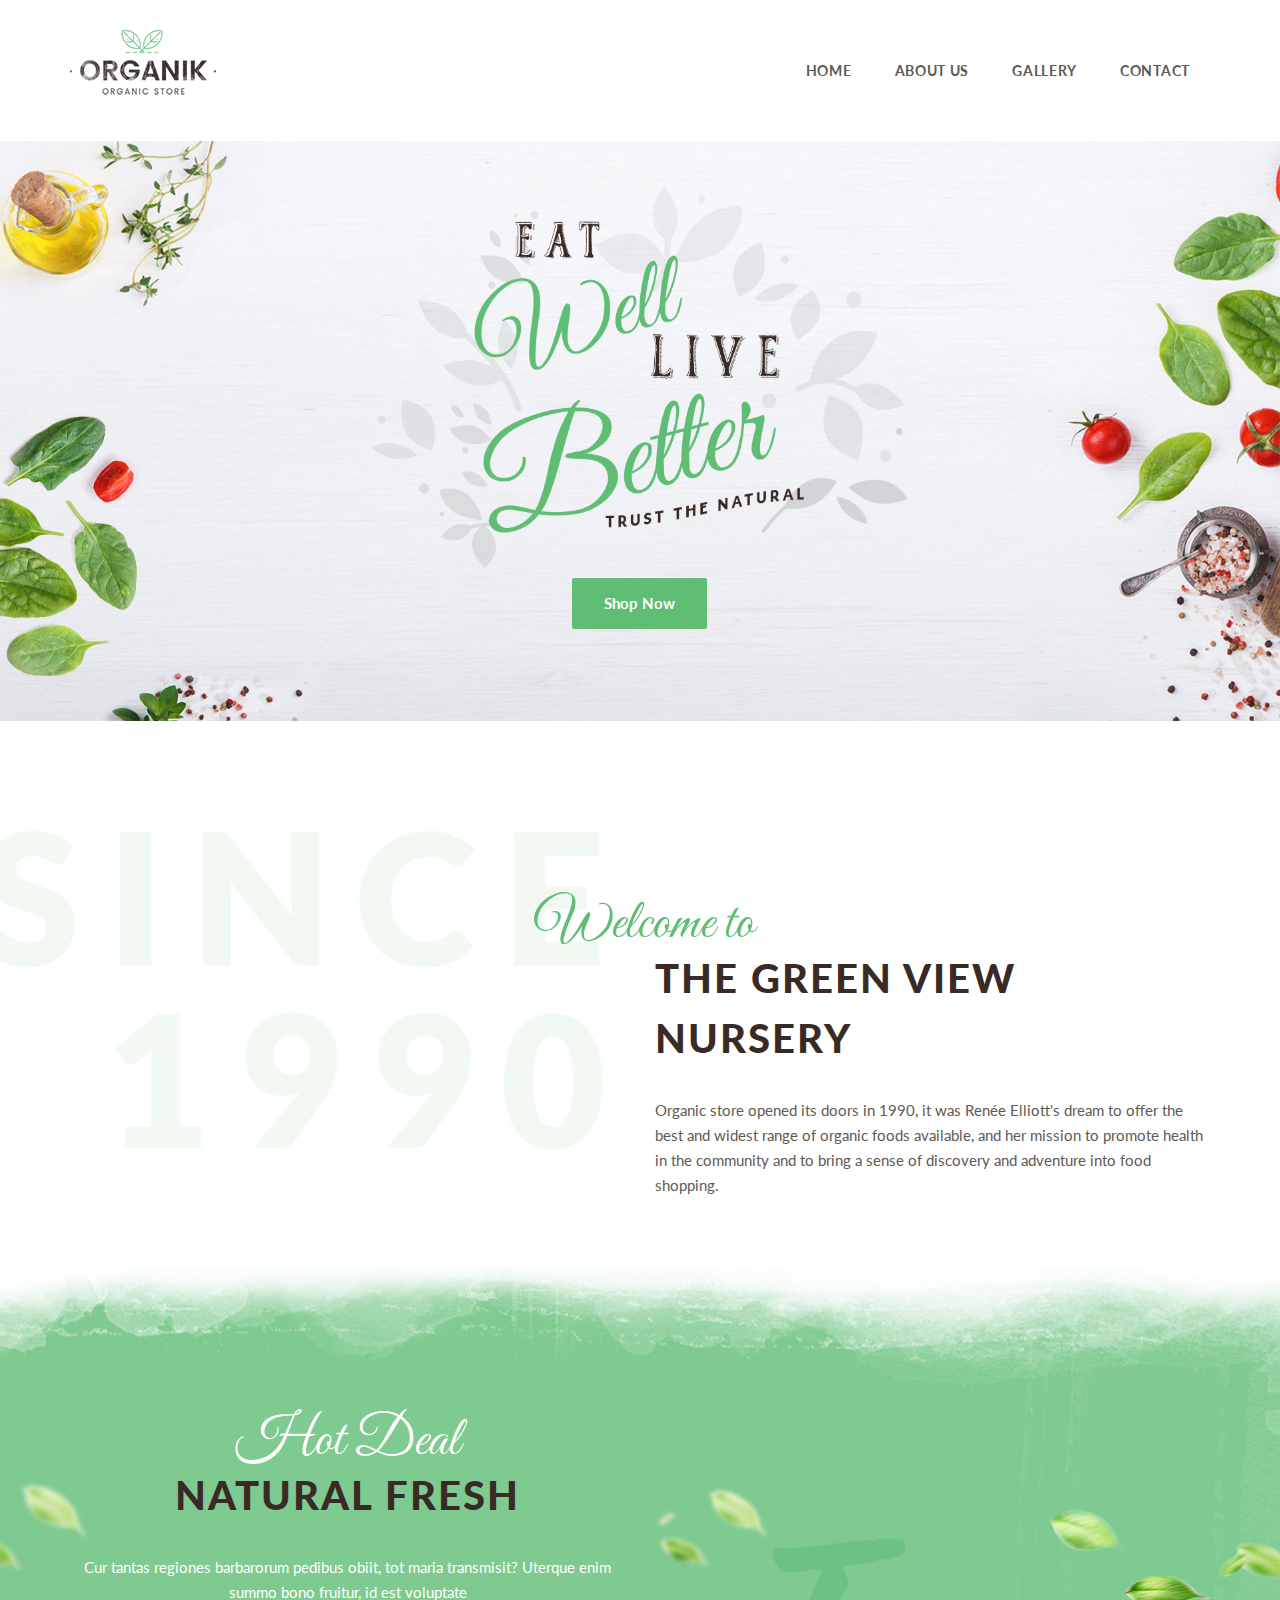
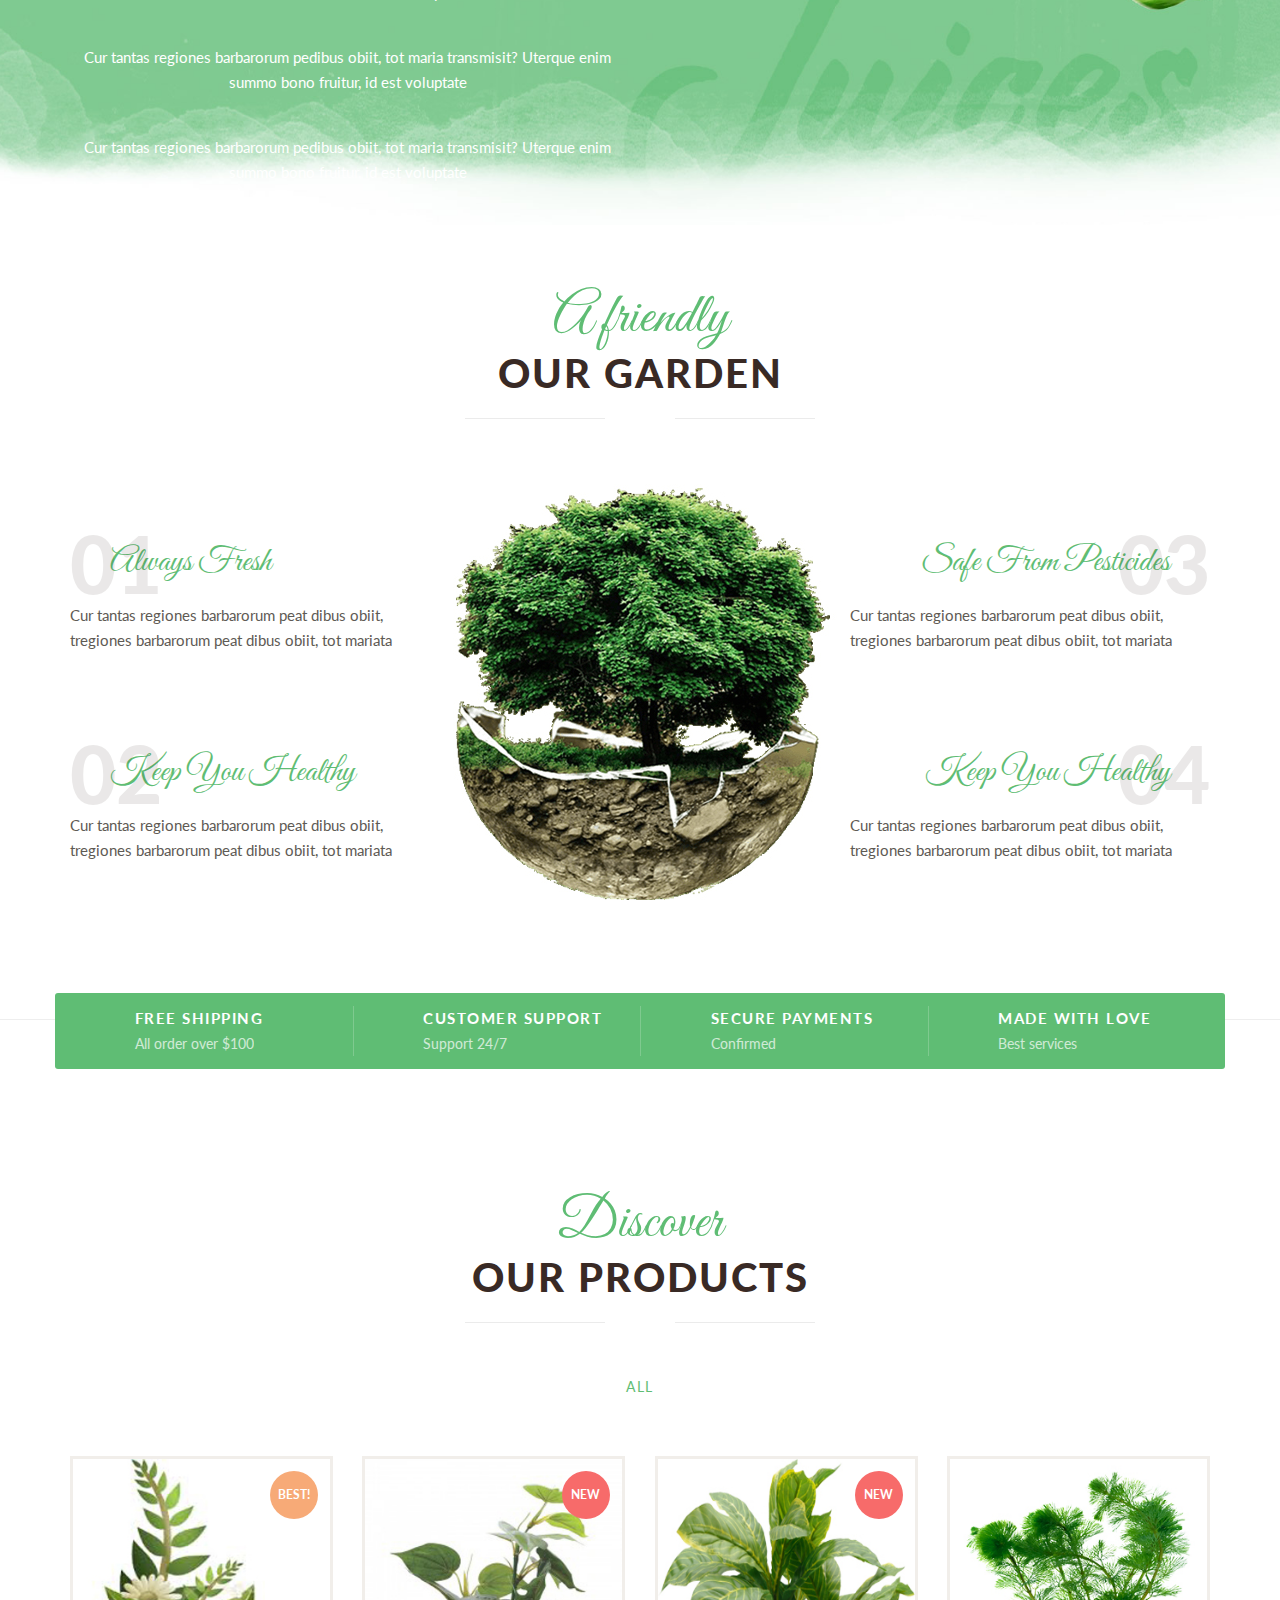
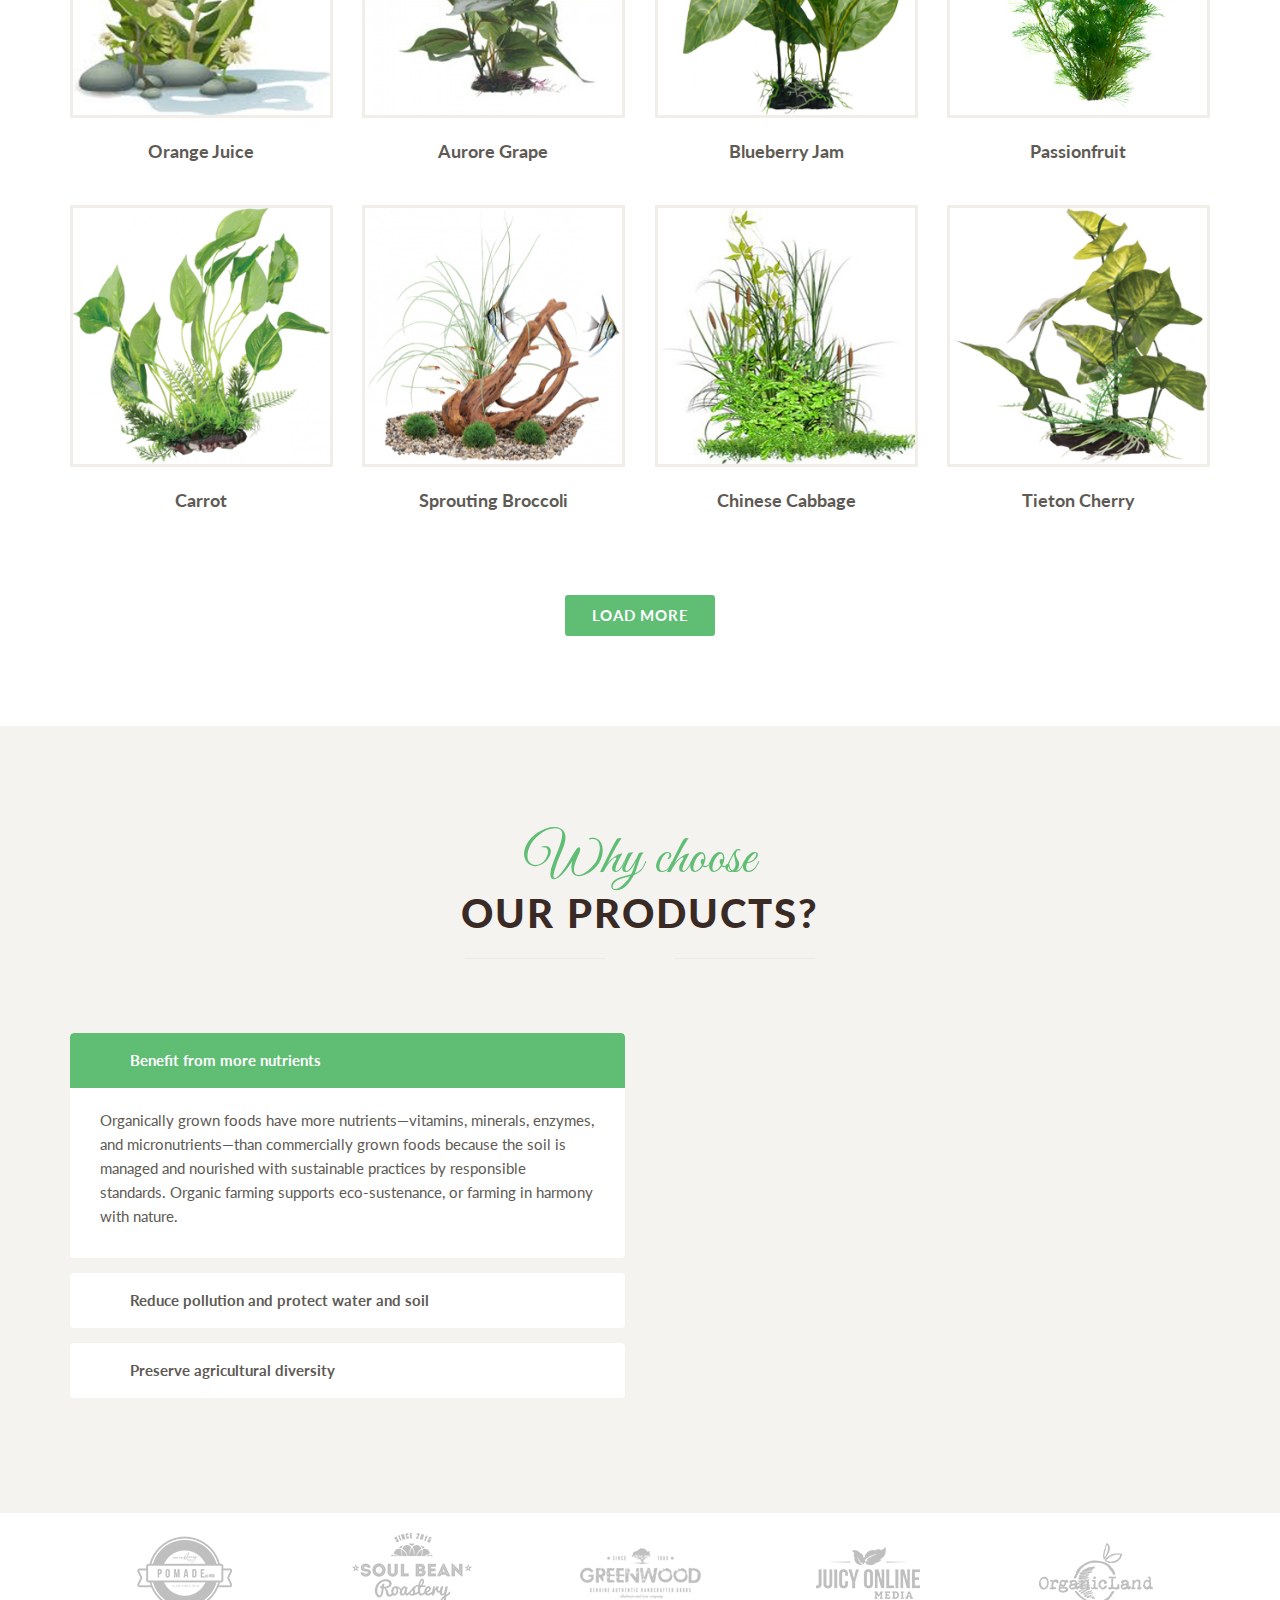
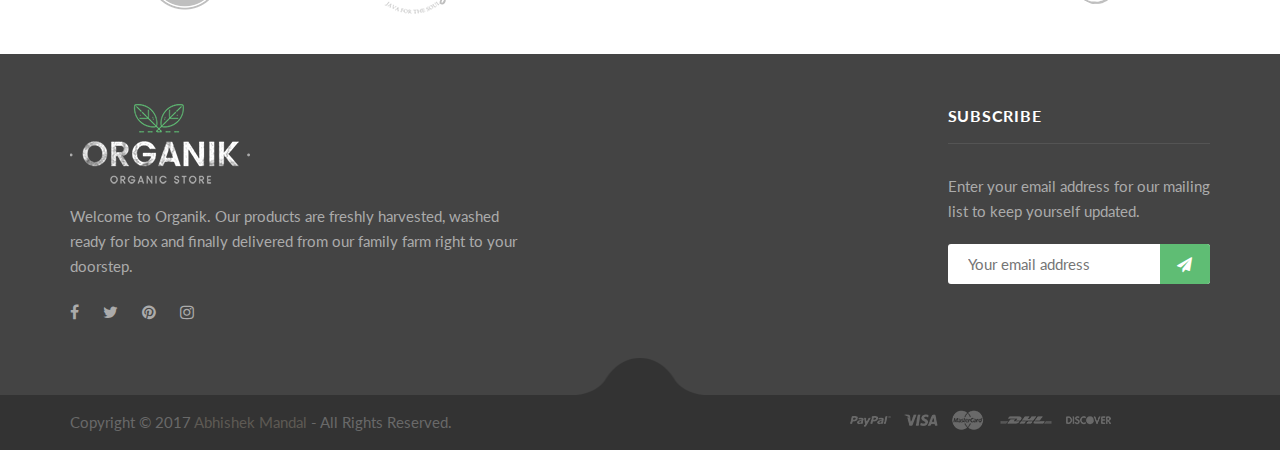
==== commit 1dd94f7f: "modified" ====
--- a/VR2/index.html
+++ b/VR2/index.html
@@ -5,11 +5,11 @@
 		<meta http-equiv="Content-Type" content="text/html; charset=UTF-8"/>
 		<meta name="viewport" content="width=device-width, initial-scale=1, maximum-scale=1, user-scalable=0"/>
 		<link rel="shortcut icon" href="images/favicon.ico"/>
-		<title>Organik Shop &#8211; Homepage Main | Organik HTML Template</title>
+		<title>The Green View Nursery</title>
 
 		<link rel="stylesheet" href="css/bootstrap.min.css" type="text/css" media="all"/>
 		<link rel="stylesheet" href="https://maxcdn.bootstrapcdn.com/font-awesome/4.7.0/css/font-awesome.min.css" type="text/css" media="all" />
-		<link rel="stylesheet" href="http://code.ionicframework.com/ionicons/2.0.1/css/ionicons.min.css" type="text/css" media="all" />
+		<link rel="stylesheet" href="https://code.ionicframework.com/ionicons/2.0.1/css/ionicons.min.css" type="text/css" media="all" />
 		<link rel="stylesheet" href="css/owl.carousel.css" type="text/css" media="all"/>
 		<link rel="stylesheet" href="css/owl.theme.css" type="text/css" media="all"/>
 		<link rel="stylesheet" href="css/settings.css" type="text/css" media="all"/>
@@ -421,52 +421,58 @@
 						<div class="row">
 							<div class="col-sm-6">
 								<div class="mt-3 mb-3">
-									<img src="images/oranges.png" alt="" />
+									<img src="images/plant1.png" alt="" />
 								</div>
 							</div>
 							<div class="col-sm-6">
 								<div class="mb-1 section-pretitle default-left">Welcome to</div>
-								<h2 class="section-title mtn-2 mb-3">Organik Store</h2>
+								<h2 class="section-title mtn-2 mb-3">The Green View Nursery</h2>
 								<p class="mb-4">
 									Organic store opened its doors in 1990, it was Renée Elliott's dream to offer the best and widest range of organic foods available, and her mission to promote health in the community and to bring a sense of discovery and adventure into food shopping.
 								</p>
-								<a class="organik-btn arrow" href="#">Our products</a>
-							</div>
-						</div>
-					</div>
-				</div>
-				<div class="section section-bg-2 section-cover pt-14">
+								<!-- <a class="organik-btn arrow" href="#">Our products</a> -->
+							</div>
+						</div>
+					</div>
+				</div>
+				 <div class="section section-bg-2 section-cover pt-14">
 					<div class="container">
 						<div class="row">
 							<div class="col-sm-6">
 								<div class="text-center">
 									<div class="mb-1 section-pretitle white">Hot Deal</div>
-									<h2 class="section-title mtn-2 mb-3">Natural fresh juices</h2>
+									<h2 class="section-title mtn-2 mb-3">Natural fresh</h2>
 									<p class="white mb-4">
 										Cur tantas regiones barbarorum pedibus obiit, tot maria transmisit? Uterque enim summo bono fruitur, id est voluptate
 									</p>
-									<div class="countdown-wrap mb-4">
+									<p class="white mb-4">
+										Cur tantas regiones barbarorum pedibus obiit, tot maria transmisit? Uterque enim summo bono fruitur, id est voluptate
+									</p>
+									<p class="white mb-4">
+										Cur tantas regiones barbarorum pedibus obiit, tot maria transmisit? Uterque enim summo bono fruitur, id est voluptate
+									</p>
+									<!-- <div class="countdown-wrap mb-4">
 										<div class="countdown-content">
 											<div class="pl-clock countdown-bar" data-time="2017/10/10"></div>
 										</div>
-									</div>
-									<a class="organik-btn brown" href="#">Shop Now</a>
+									</div> -->
+									<!-- <a class="organik-btn brown" href="#">Shop Now</a> -->
 								</div>
 							</div>
 							<div class="col-sm-6">
 								<div class="text-center floating">
-									<img src="images/can.png" alt="" />
-								</div>
-							</div>
-						</div>
-					</div>
-				</div>
+									<img src="images/plant2.png" alt="" />
+								</div>
+							</div>
+						</div>
+					</div>
+				</div> 
 				<div class="section section-bg-3 pt-6 pb-6">
 					<div class="container">
 						<div class="row">
 							<div class="col-sm-12">
 								<div class="text-center mb-1 section-pretitle">A friendly</div>
-								<h2 class="text-center section-title mtn-2">Organic Store</h2>
+								<h2 class="text-center section-title mtn-2">Our GARDEN</h2>
 								<div class="organik-seperator mb-9 center">
 									<span class="sep-holder"><span class="sep-line"></span></span>
 									<div class="sep-icon"><i class="organik-flower"></i></div>
@@ -569,10 +575,10 @@
 								<div class="text-center">
 									<ul class="masonry-filter">
 										<li><a href="#" data-filter="" class="active">All</a></li>
-										<li><a href="#" data-filter=".dried">Dried</a></li>
+										<!-- <li><a href="#" data-filter=".dried">Dried</a></li>
 										<li><a href="#" data-filter=".fruits">Fruits</a></li>
 										<li><a href="#" data-filter=".vegetables">Vegetables</a></li>
-										<li><a href="#" data-filter=".juice">Juice</a></li>
+										<li><a href="#" data-filter=".juice">Juice</a></li> -->
 									</ul>
 								</div>
 							</div>
@@ -583,33 +589,33 @@
 									<div class="product-thumb">
 										<a href="shop-detail.html">
 											<div class="badges">
-												<span class="hot">Hot</span>
-												<span class="onsale">Sale!</span>
+												<!-- <span class="hot">NEW</span> -->
+											 <span class="onsale">Best!</span>
 											</div>
 											<img src="images/shop/shop_1.jpg" alt="" />
 										</a>
 										<div class="product-action">
-											<span class="add-to-cart">
+											<!-- <span class="add-to-cart">
 												<a href="#" data-toggle="tooltip" data-placement="top" title="Add to cart"></a>
 											</span>
 											<span class="wishlist">
 												<a href="#" data-toggle="tooltip" data-placement="top" title="Add to wishlist"></a>
-											</span>
+											</span> -->
 											<span class="quickview">
 												<a href="#" data-toggle="tooltip" data-placement="top" title="Quickview"></a>
 											</span>
-											<span class="compare">
+											<!-- <span class="compare">
 												<a href="#" data-toggle="tooltip" data-placement="top" title="Compare"></a>
-											</span>
+											</span> -->
 										</div>
 									</div>
 									<div class="product-info">
 										<a href="shop-detail.html">
 											<h2 class="title">Orange Juice</h2>
-											<span class="price">
+											<!-- <span class="price">
 												<del>$15.00</del> 
 												<ins>$12.00</ins>
-											</span>
+											</span> -->
 										</a>
 									</div>
 								</div>
@@ -617,29 +623,29 @@
 									<div class="product-thumb">
 										<a href="shop-detail.html">
 											<div class="badges">
-												<span class="hot">Hot</span>
+												<span class="hot">New</span>
 											</div>
 											<img src="images/shop/shop_2.jpg" alt="" />
 										</a>
 										<div class="product-action">
-											<span class="add-to-cart">
+											<!-- <span class="add-to-cart">
 												<a href="#" data-toggle="tooltip" data-placement="top" title="Add to cart"></a>
 											</span>
 											<span class="wishlist">
 												<a href="#" data-toggle="tooltip" data-placement="top" title="Add to wishlist"></a>
-											</span>
+											</span> -->
 											<span class="quickview">
 												<a href="#" data-toggle="tooltip" data-placement="top" title="Quickview"></a>
 											</span>
-											<span class="compare">
+											<!-- <span class="compare">
 												<a href="#" data-toggle="tooltip" data-placement="top" title="Compare"></a>
-											</span>
+											</span> -->
 										</div>
 									</div>
 									<div class="product-info">
 										<a href="shop-detail.html">
 											<h2 class="title">Aurore Grape</h2>
-											<span class="price">$9.00</span>
+											<!-- <span class="price">$9.00</span> -->
 										</a>
 									</div>
 								</div>
@@ -647,29 +653,29 @@
 									<div class="product-thumb">
 										<a href="shop-detail.html">
 											<div class="badges">
-												<span class="hot">Hot</span>
+												<span class="hot">NEW</span>
 											</div>
 											<img src="images/shop/shop_3.jpg" alt="" />
 										</a>
 										<div class="product-action">
-											<span class="add-to-cart">
+											<!-- <span class="add-to-cart">
 												<a href="#" data-toggle="tooltip" data-placement="top" title="Add to cart"></a>
 											</span>
 											<span class="wishlist">
 												<a href="#" data-toggle="tooltip" data-placement="top" title="Add to wishlist"></a>
-											</span>
+											</span> -->
 											<span class="quickview">
 												<a href="#" data-toggle="tooltip" data-placement="top" title="Quickview"></a>
 											</span>
-											<span class="compare">
+											<!-- <span class="compare">
 												<a href="#" data-toggle="tooltip" data-placement="top" title="Compare"></a>
-											</span>
+											</span> -->
 										</div>
 									</div>
 									<div class="product-info">
 										<a href="shop-detail.html">
 											<h2 class="title">Blueberry Jam</h2>
-											<span class="price">$15.00</span>
+											<!-- <span class="price">$15.00</span> -->
 										</a>
 									</div>
 								</div>
@@ -679,139 +685,139 @@
 											<img src="images/shop/shop_4.jpg" alt="" />
 										</a>
 										<div class="product-action">
-											<span class="add-to-cart">
+											<!-- <span class="add-to-cart">
 												<a href="#" data-toggle="tooltip" data-placement="top" title="Add to cart"></a>
 											</span>
 											<span class="wishlist">
 												<a href="#" data-toggle="tooltip" data-placement="top" title="Add to wishlist"></a>
-											</span>
+											</span> -->
 											<span class="quickview">
 												<a href="#" data-toggle="tooltip" data-placement="top" title="Quickview"></a>
 											</span>
-											<span class="compare">
+											<!-- <span class="compare">
 												<a href="#" data-toggle="tooltip" data-placement="top" title="Compare"></a>
-											</span>
+											</span> -->
 										</div>
 									</div>
 									<div class="product-info">
 										<a href="shop-detail.html">
 											<h2 class="title">Passionfruit</h2>
-											<span class="price">$35.00</span>
+											<!-- <span class="price">$35.00</span> -->
 										</a>
 									</div>
 								</div>
 								<div class="col-md-3 col-sm-6 product-item masonry-item text-center vegetables">
 									<div class="product-thumb">
 										<a href="shop-detail.html">
-											<div class="badges">
+											<!-- <div class="badges">
 												<span class="hot">Hot</span>
-											</div>
+											</div> -->
 											<img src="images/shop/shop_5.jpg" alt="" />
 										</a>
 										<div class="product-action">
-											<span class="add-to-cart">
+											<!-- <span class="add-to-cart">
 												<a href="#" data-toggle="tooltip" data-placement="top" title="Add to cart"></a>
 											</span>
 											<span class="wishlist">
 												<a href="#" data-toggle="tooltip" data-placement="top" title="Add to wishlist"></a>
-											</span>
+											</span> -->
 											<span class="quickview">
 												<a href="#" data-toggle="tooltip" data-placement="top" title="Quickview"></a>
 											</span>
-											<span class="compare">
+											<!-- <span class="compare">
 												<a href="#" data-toggle="tooltip" data-placement="top" title="Compare"></a>
-											</span>
+											</span> -->
 										</div>
 									</div>
 									<div class="product-info">
 										<a href="shop-detail.html">
 											<h2 class="title">Carrot</h2>
-											<span class="price">$12.00</span>
-										</a>
-									</div>
-								</div>
+											<!-- <span class="price">$12.00</span> -->
+										</a>
+									</div>
+								</div> 
+							    <div class="col-md-3 col-sm-6 product-item masonry-item text-center vegetables">
+									<div class="product-thumb">
+										<a href="shop-detail.html">
+											<!-- <span class="outofstock"><span>Out</span>of stock</span> -->
+											<img src="images/shop/shop_6.jpg" alt="" />
+										</a>
+										<div class="product-action">
+											<!-- <span class="add-to-cart">
+												<a href="#" data-toggle="tooltip" data-placement="top" title="Add to cart"></a>
+											</span>
+											<span class="wishlist">
+												<a href="#" data-toggle="tooltip" data-placement="top" title="Add to wishlist"></a>
+											</span> -->
+											<span class="quickview">
+												<a href="#" data-toggle="tooltip" data-placement="top" title="Quickview"></a>
+											</span>
+											<!-- <span class="compare">
+												<a href="#" data-toggle="tooltip" data-placement="top" title="Compare"></a>
+											</span> -->
+										</div>
+									</div>
+									<div class="product-info">
+										<a href="shop-detail.html">
+											<h2 class="title">Sprouting Broccoli</h2>
+											<!-- <span class="price">$6.00</span> -->
+										</a>
+									</div>
+								</div> 
 								<div class="col-md-3 col-sm-6 product-item masonry-item text-center vegetables">
 									<div class="product-thumb">
 										<a href="shop-detail.html">
-											<span class="outofstock"><span>Out</span>of stock</span>
-											<img src="images/shop/shop_6.jpg" alt="" />
+											<img src="images/shop/shop_7.jpg" alt="" />
 										</a>
 										<div class="product-action">
-											<span class="add-to-cart">
+											<!-- <span class="add-to-cart">
 												<a href="#" data-toggle="tooltip" data-placement="top" title="Add to cart"></a>
 											</span>
 											<span class="wishlist">
 												<a href="#" data-toggle="tooltip" data-placement="top" title="Add to wishlist"></a>
-											</span>
+											</span> -->
 											<span class="quickview">
 												<a href="#" data-toggle="tooltip" data-placement="top" title="Quickview"></a>
 											</span>
-											<span class="compare">
+											<!-- <span class="compare">
 												<a href="#" data-toggle="tooltip" data-placement="top" title="Compare"></a>
-											</span>
+											</span> -->
 										</div>
 									</div>
 									<div class="product-info">
 										<a href="shop-detail.html">
-											<h2 class="title">Sprouting Broccoli</h2>
-											<span class="price">$6.00</span>
-										</a>
-									</div>
-								</div>
-								<div class="col-md-3 col-sm-6 product-item masonry-item text-center vegetables">
+											<h2 class="title">Chinese Cabbage</h2>
+											<!-- <span class="price">$9.00</span> -->
+										</a>
+									</div>
+								</div>
+								<div class="col-md-3 col-sm-6 product-item masonry-item text-center fruits">
 									<div class="product-thumb">
 										<a href="shop-detail.html">
-											<img src="images/shop/shop_7.jpg" alt="" />
+											<!-- <div class="badges">
+												<span class="hot">Hot</span>
+											</div> -->
+											<img src="images/shop/shop_8.jpg" alt="" />
 										</a>
 										<div class="product-action">
-											<span class="add-to-cart">
+											<!-- <span class="add-to-cart">
 												<a href="#" data-toggle="tooltip" data-placement="top" title="Add to cart"></a>
 											</span>
 											<span class="wishlist">
 												<a href="#" data-toggle="tooltip" data-placement="top" title="Add to wishlist"></a>
-											</span>
+											</span> -->
 											<span class="quickview">
 												<a href="#" data-toggle="tooltip" data-placement="top" title="Quickview"></a>
 											</span>
-											<span class="compare">
+											<!-- <span class="compare">
 												<a href="#" data-toggle="tooltip" data-placement="top" title="Compare"></a>
-											</span>
+											</span> -->
 										</div>
 									</div>
 									<div class="product-info">
 										<a href="shop-detail.html">
-											<h2 class="title">Chinese Cabbage</h2>
-											<span class="price">$9.00</span>
-										</a>
-									</div>
-								</div>
-								<div class="col-md-3 col-sm-6 product-item masonry-item text-center fruits">
-									<div class="product-thumb">
-										<a href="shop-detail.html">
-											<div class="badges">
-												<span class="hot">Hot</span>
-											</div>
-											<img src="images/shop/shop_8.jpg" alt="" />
-										</a>
-										<div class="product-action">
-											<span class="add-to-cart">
-												<a href="#" data-toggle="tooltip" data-placement="top" title="Add to cart"></a>
-											</span>
-											<span class="wishlist">
-												<a href="#" data-toggle="tooltip" data-placement="top" title="Add to wishlist"></a>
-											</span>
-											<span class="quickview">
-												<a href="#" data-toggle="tooltip" data-placement="top" title="Quickview"></a>
-											</span>
-											<span class="compare">
-												<a href="#" data-toggle="tooltip" data-placement="top" title="Compare"></a>
-											</span>
-										</div>
-									</div>
-									<div class="product-info">
-										<a href="shop-detail.html">
 											<h2 class="title">Tieton Cherry</h2>
-											<span class="price">$9.00</span>
+											<!-- <span class="price">$9.00</span> -->
 										</a>
 									</div>
 								</div>
@@ -827,7 +833,7 @@
 						<div class="row">
 							<div class="col-sm-12">
 								<div class="text-center mb-1 section-pretitle">Why choose</div>
-								<h2 class="text-center section-title mtn-2">Organic products?</h2>
+								<h2 class="text-center section-title mtn-2">Our products?</h2>
 								<div class="organik-seperator center mb-6">
 									<span class="sep-holder"><span class="sep-line"></span></span>
 									<div class="sep-icon"><i class="organik-flower"></i></div>
@@ -887,7 +893,7 @@
 							</div>
 							<div class="col-sm-6">
 								<div class="text-center app-desc floating">
-									<img src="images/app-desc.png" alt="" />
+									<img src="images/plant3.png" alt="" />
 								</div>
 							</div>
 						</div>
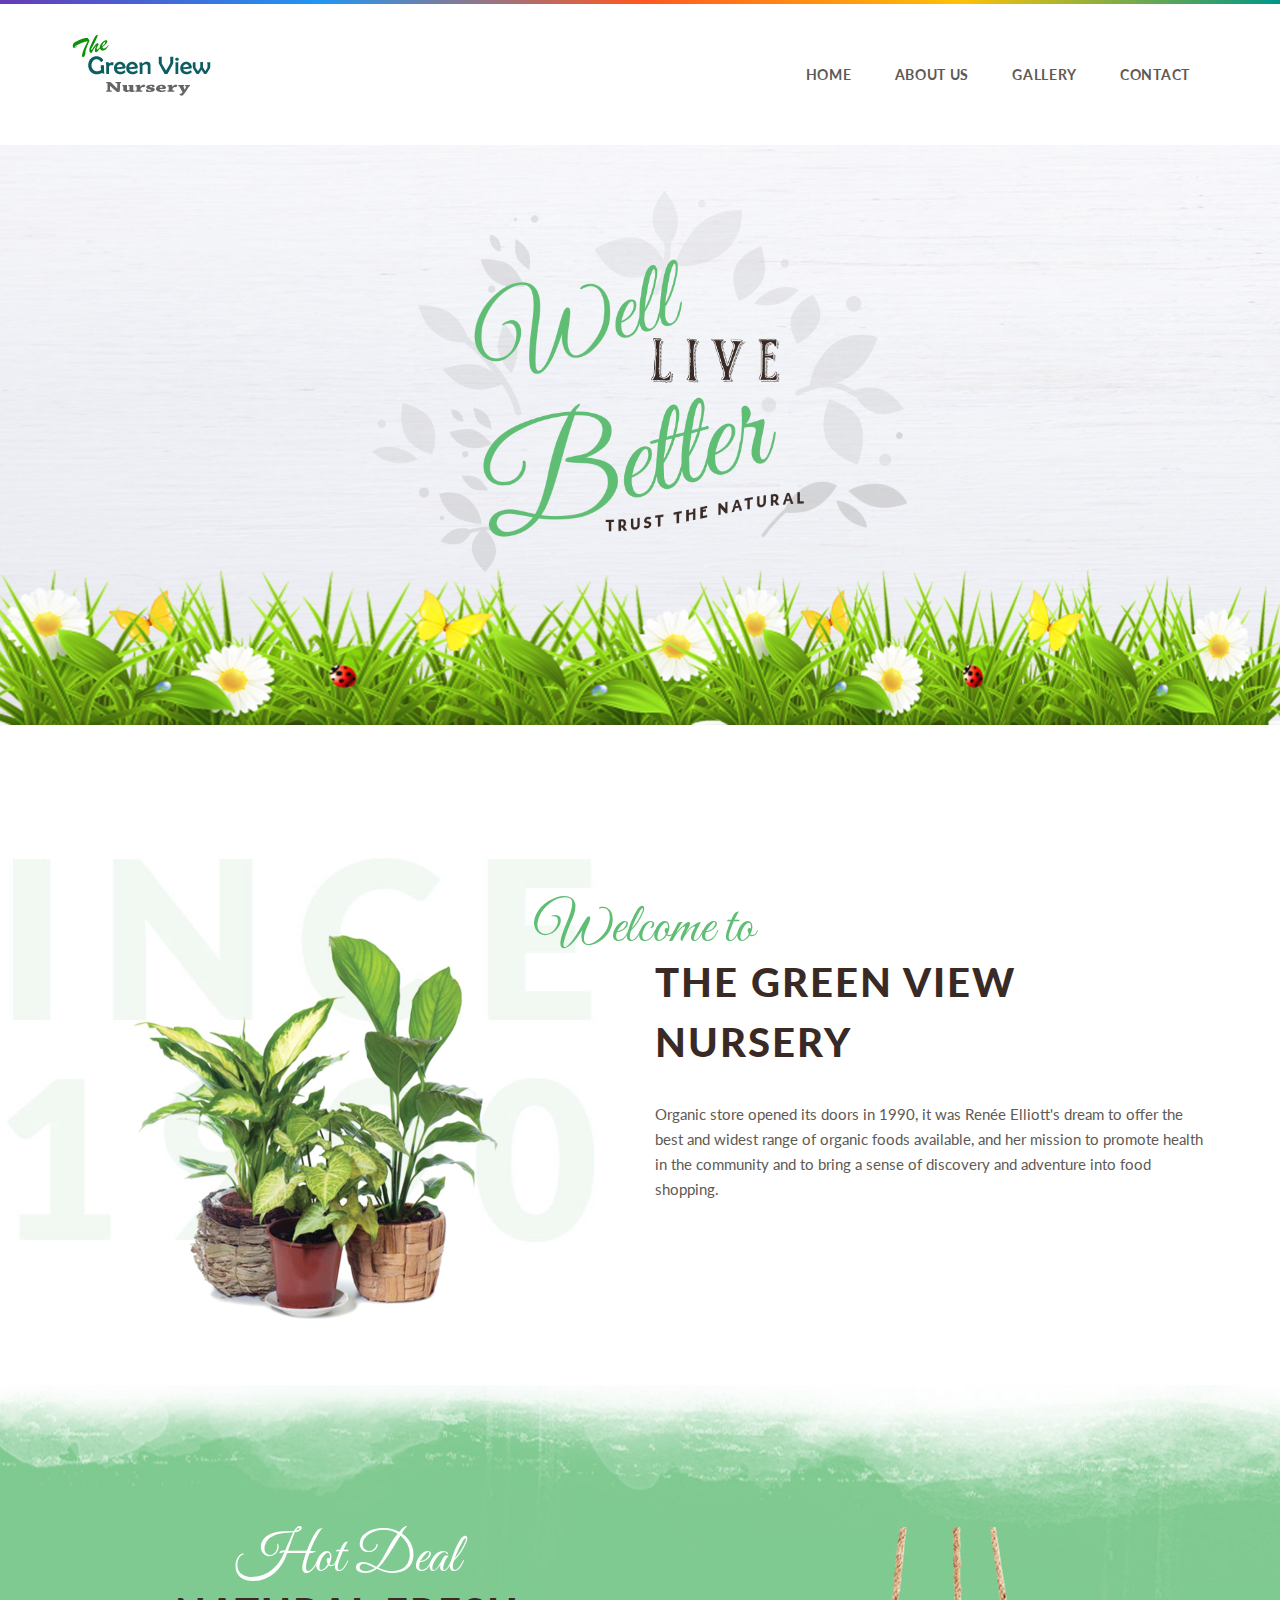
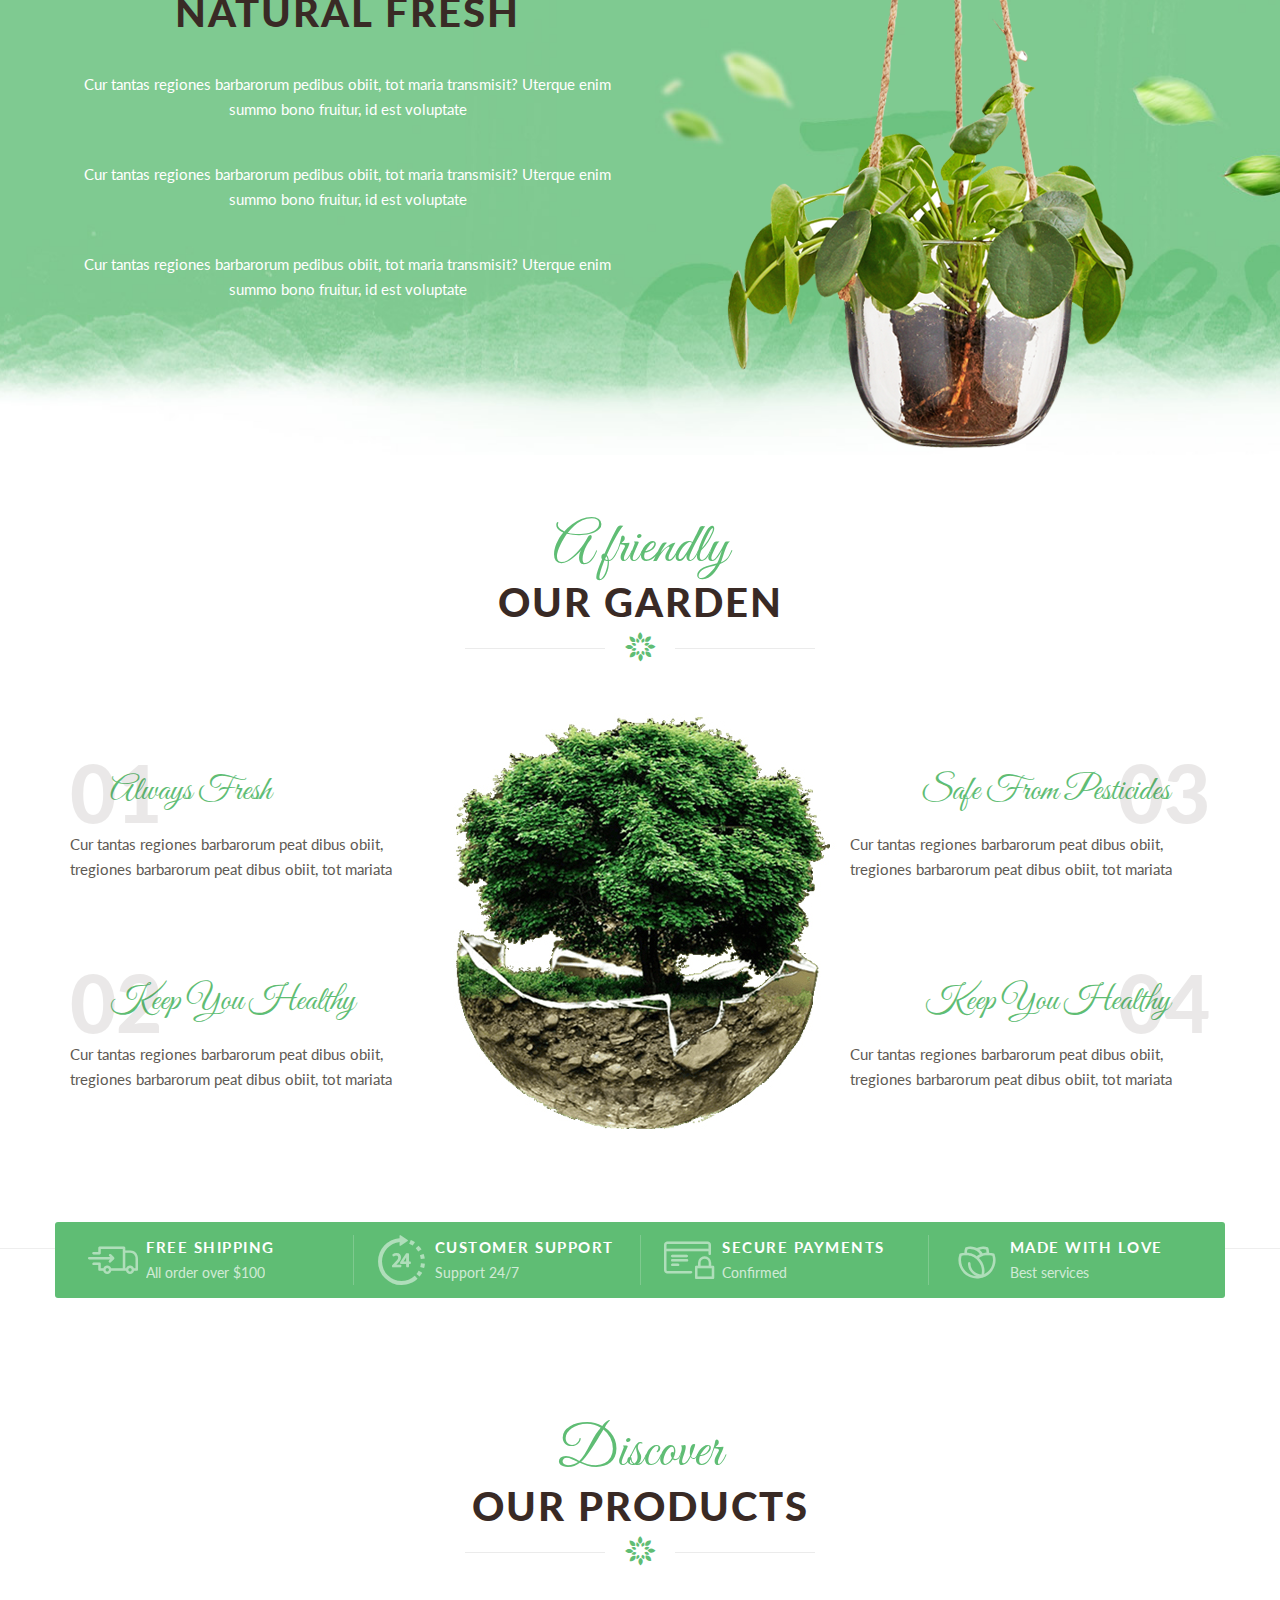
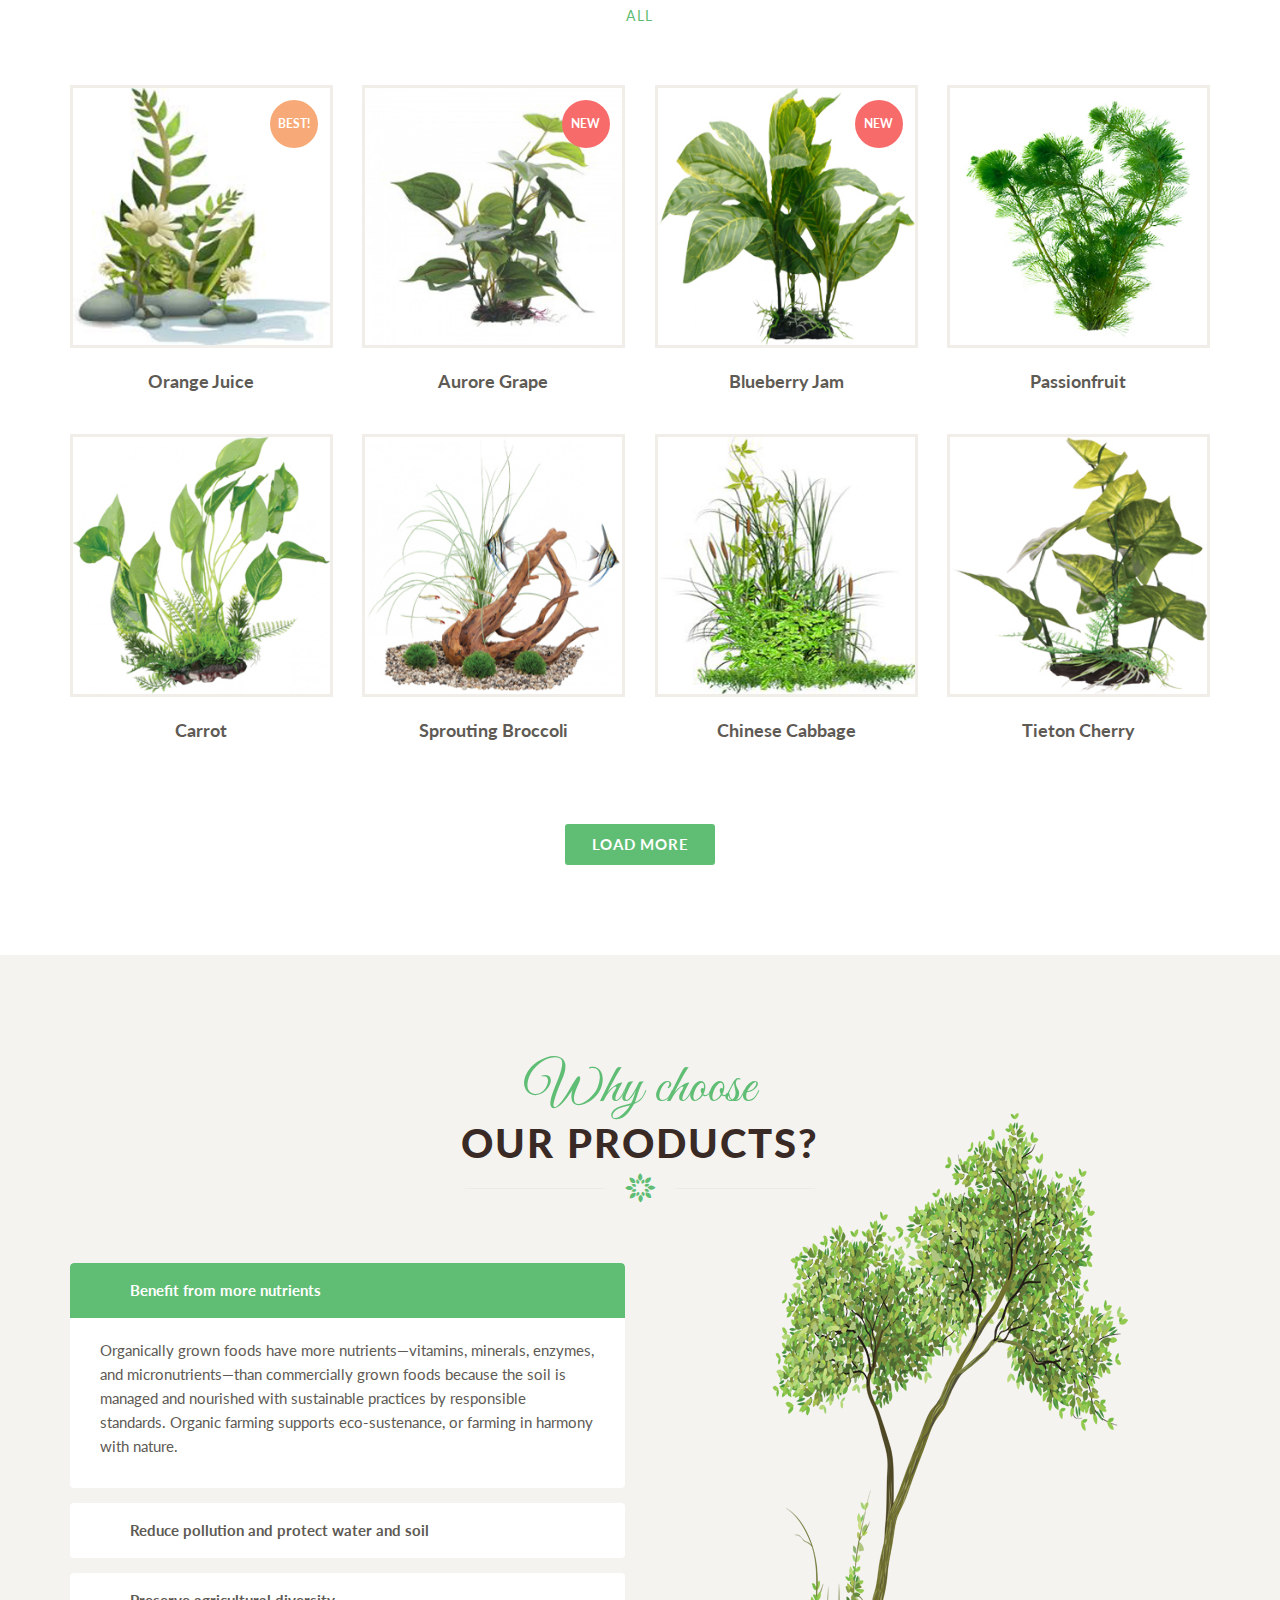
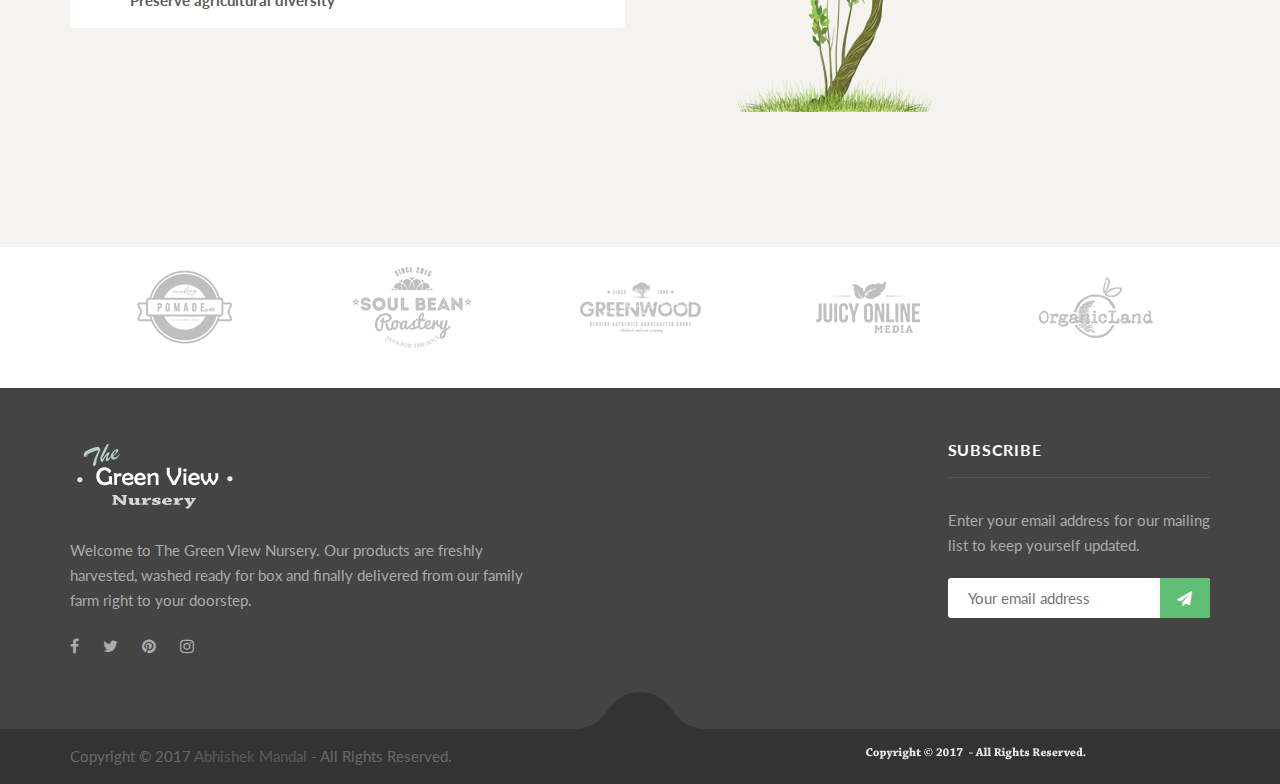
==== commit d46f1961: "modified" ====
--- a/VR2/index.html
+++ b/VR2/index.html
@@ -102,10 +102,10 @@
 			</div>
 		</div>
 		<div class="site">
-			<!-- <div class="topbar">
+			<div class="topbar">
 				<div class="container">
 					<div class="row">
-						<div class="col-md-6">
+						<!-- <div class="col-md-6">
 							<div class="topbar-text">
 								<span>Work time: Monday - Friday: 08AM-06PM</span> 
 								<span>Saturday - Sunday: 10AM-06PM</span>
@@ -125,10 +125,10 @@
 									<li><a href="#">Register</a></li>
 								</ul>
 							</div>
-						</div>
-					</div>
-				</div>
-			</div> -->
+						</div> -->
+					</div>
+				</div>
+			</div> 
 			<header id="header" class="header header-desktop header-2">
 				<div class="top-search">
 					<div class="container">
@@ -145,7 +145,7 @@
 					<div class="row">
 						<div class="col-md-3">
 							<a href="./" id="logo">
-								<img class="logo-image" src="images/logo.png" alt="Organik Logo" />
+								<img class="logo-image" src="images/logo.png" alt="The Green View Nursery" />
 							</a>
 						</div>
 						<div class="col-md-9">
@@ -265,7 +265,7 @@
 											</ul>
 										</li> -->
 										<li>
-											<a href="contact-us.html">Contact</a>
+											<a href="#">Contact</a>
 										</li>
 									</ul>
 								</nav>
@@ -336,13 +336,13 @@
 						<div class="col-xs-2">
 							<div class="header-right">
 								<div class="mini-cart-wrap">
-									<a href="cart.html">
+									<!-- <a href="cart.html">
 										<div class="mini-cart">
 											<div class="mini-cart-icon" data-count="2">
 												<i class="ion-bag"></i>
 											</div>
 										</div>
-									</a>
+									</a> -->
 								</div>
 							</div>
 						</div>
@@ -357,7 +357,7 @@
 								<div id="rev_slider" class="rev_slider fullscreenbanner">
 									<ul>
 										<li data-transition="fade" data-slotamount="default" data-hideafterloop="0" data-hideslideonmobile="off" data-easein="default" data-easeout="default" data-masterspeed="300" data-rotate="0" data-saveperformance="off" data-title="Slide">
-											<img src="images/slider/slide_bg_4.jpg" alt="" data-bgposition="center center" data-bgfit="cover" data-bgrepeat="no-repeat" data-bgparallax="off" class="rev-slidebg" />
+											<img src="images/slider/slide_bg_14.jpg" alt="" data-bgposition="center center" data-bgfit="cover" data-bgrepeat="no-repeat" data-bgparallax="off" class="rev-slidebg" />
 											<div class="tp-caption rs-parallaxlevel-2"
 												 data-x="center" data-hoffset=""
 												 data-y="center" data-voffset="-80"
@@ -383,7 +383,7 @@
 												 data-paddingbottom="[0,0,0,0]" data-paddingleft="[0,0,0,0]">
 												 	<img src="images/slider/slide_7.png" alt="" />
 											</div>
-											<a class="tp-caption btn-2 hidden-xs" href="#"
+											<!-- <a class="tp-caption btn-2 hidden-xs" href="#"
 												 data-x="['center','center','center','center']" 
 												 data-y="['center','center','center','center']" data-voffset="['260','260','260','260']"
 												 data-width="['auto']" data-height="['auto']"
@@ -393,10 +393,10 @@
 												 data-textAlign="['inherit','inherit','inherit','inherit']"
 												 data-paddingtop="[16,16,16,16]" data-paddingright="[30,30,30,30]"
 												 data-paddingbottom="[16,16,16,16]" data-paddingleft="[30,30,30,30]">Shop Now
-											</a>
+											</a> -->
 										</li>
 										<li data-transition="fade" data-slotamount="default" data-hideafterloop="0" data-hideslideonmobile="off" data-easein="default" data-easeout="default" data-masterspeed="300" data-rotate="0" data-saveperformance="off" data-title="Slide"> 
-											<img src="images/slider/slide_bg_5.jpg"  alt="" data-bgposition="center center" data-bgfit="cover" data-bgrepeat="no-repeat" data-bgparallax="off" class="rev-slidebg" />
+											<img src="images/slider/slide_bg_8.jpg"  alt="" data-bgposition="center center" data-bgfit="cover" data-bgrepeat="no-repeat" data-bgparallax="off" class="rev-slidebg" />
 											<div class="tp-caption rs-parallaxlevel-1"
 												 data-x="center" data-hoffset=""
 												 data-y="center" data-voffset="-120"
@@ -1050,7 +1050,7 @@
 						<div class="col-md-5">
 							<img src="images/footer_logo.png" class="footer-logo" alt="" />
 							<p>
-								Welcome to Organik. Our products are freshly harvested, washed ready for box and finally delivered from our family farm right to your doorstep.
+								Welcome to The Green View Nursery. Our products are freshly harvested, washed ready for box and finally delivered from our family farm right to your doorstep.
 							</p>
 							<div class="footer-social">
 								<a href="#" data-toggle="tooltip" data-placement="top" title="Facebook"><i class="fa fa-facebook"></i></a>
--- a/VR2/css/style.css
+++ b/VR2/css/style.css
@@ -749,10 +749,12 @@
     font-style: normal;
     line-height: 1.5;
     letter-spacing: 0;
-	background-color: #444;
+    /*background-color: #444;*/
+    background: linear-gradient(60deg, #673AB7,#2196F3,#FF5722,#FFC107, #009688);
 	color: #999;
-	padding-top: 15px;
-    padding-bottom: 15px;
+	/*padding-top: 15px;
+    padding-bottom: 15px;*/
+    padding-top: 4px;
 }
 .topbar a {
     color: #999;
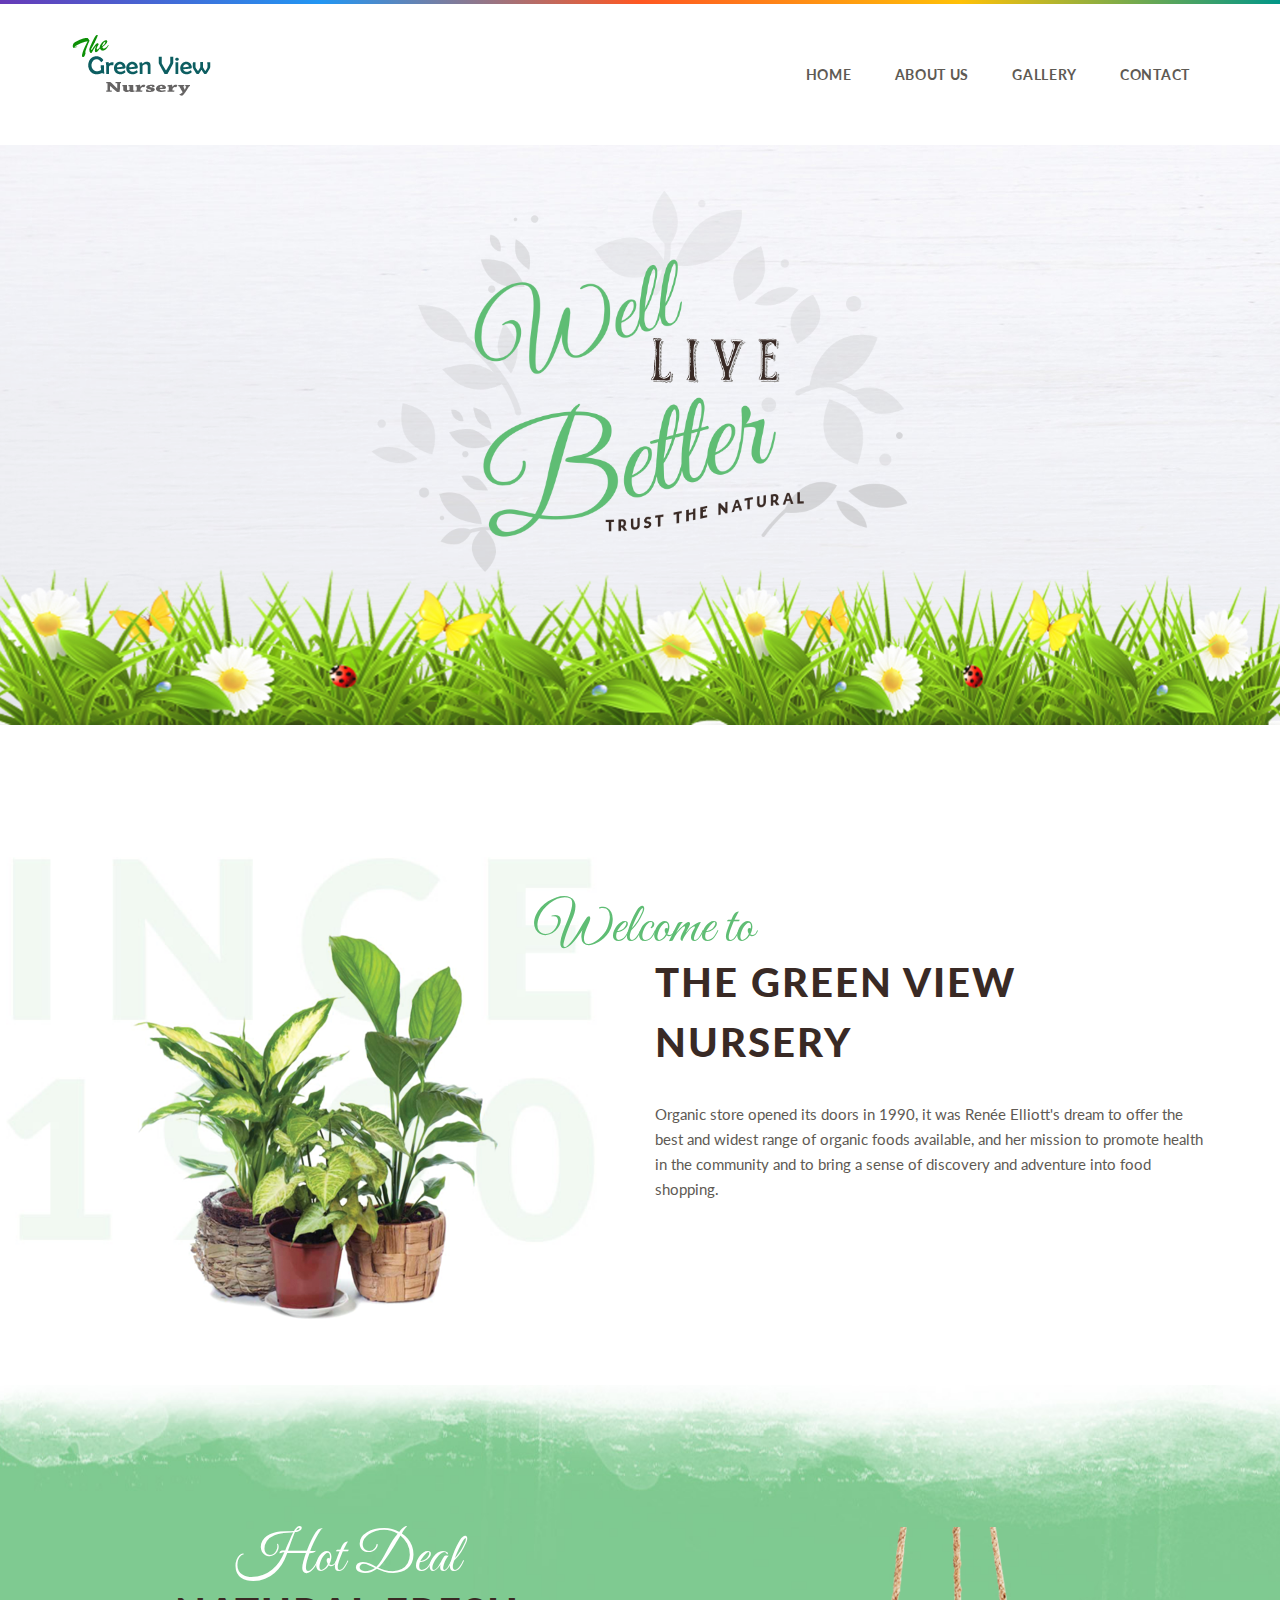
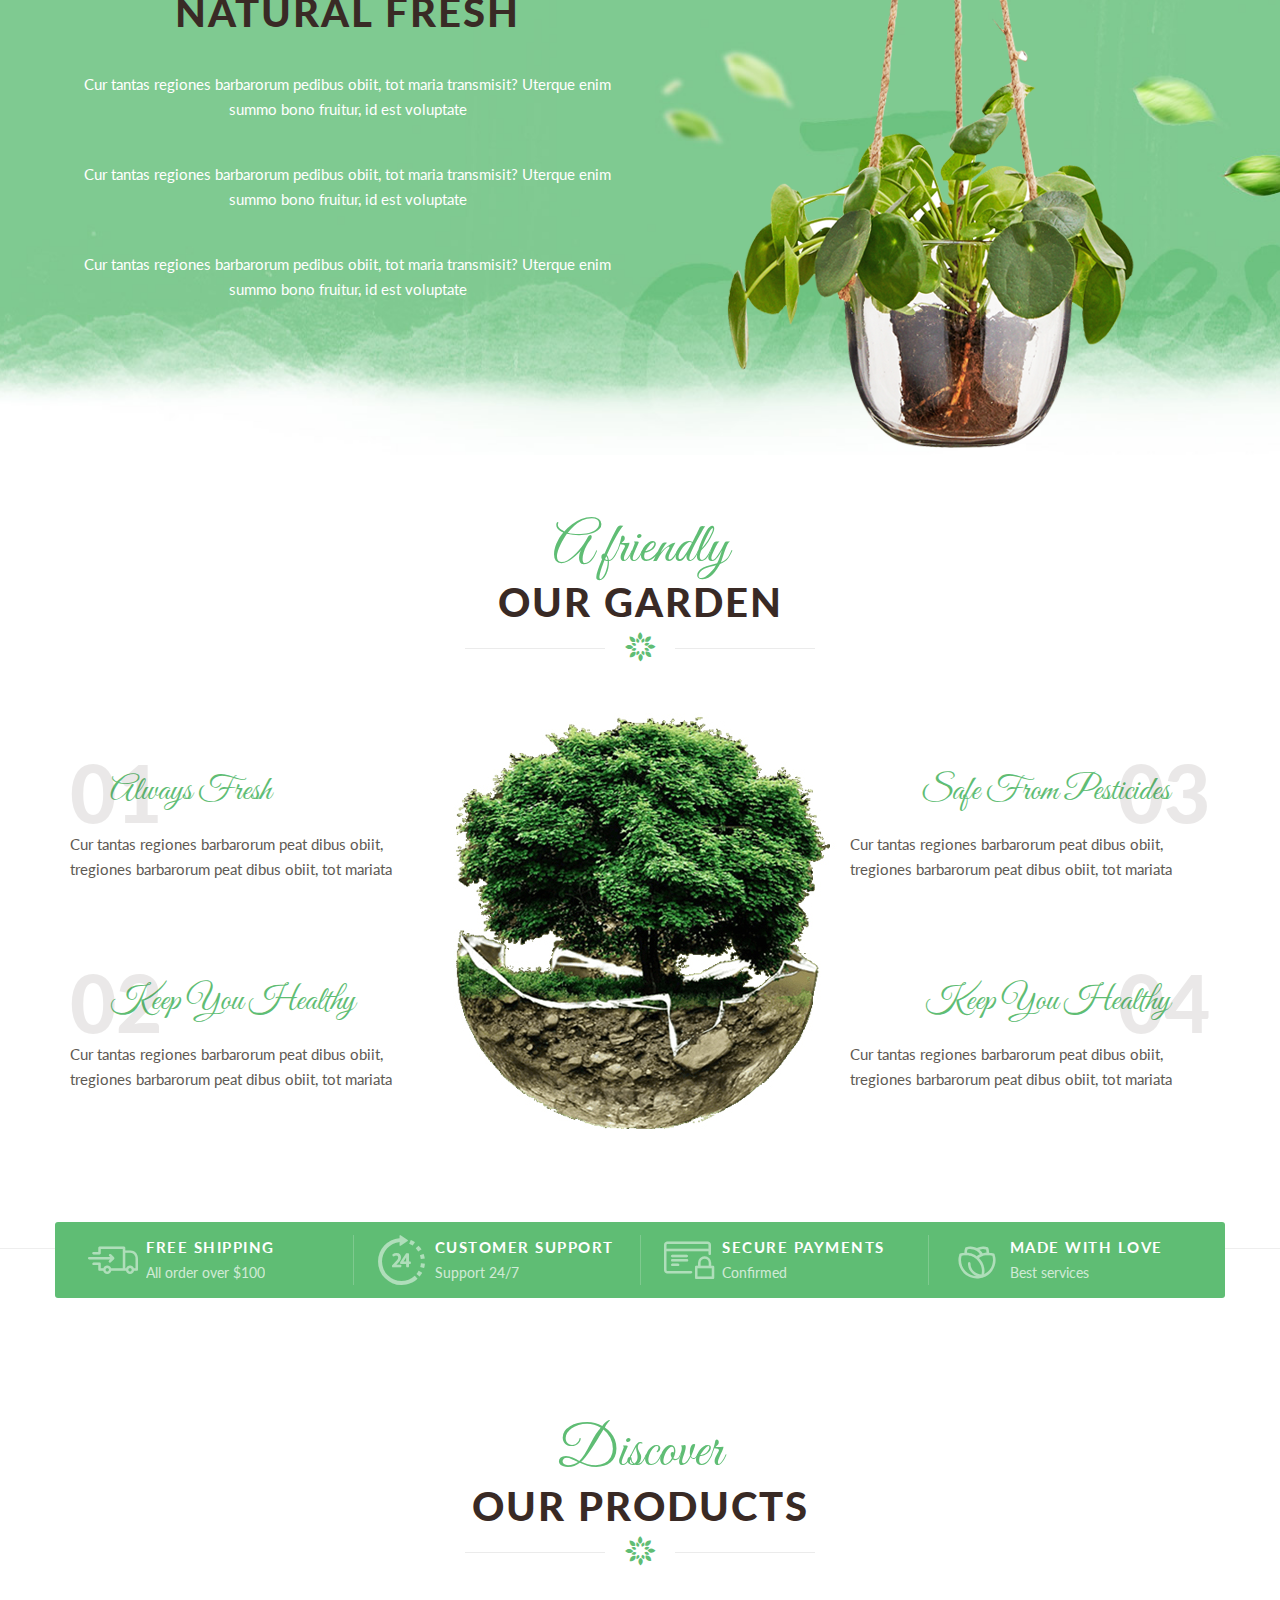
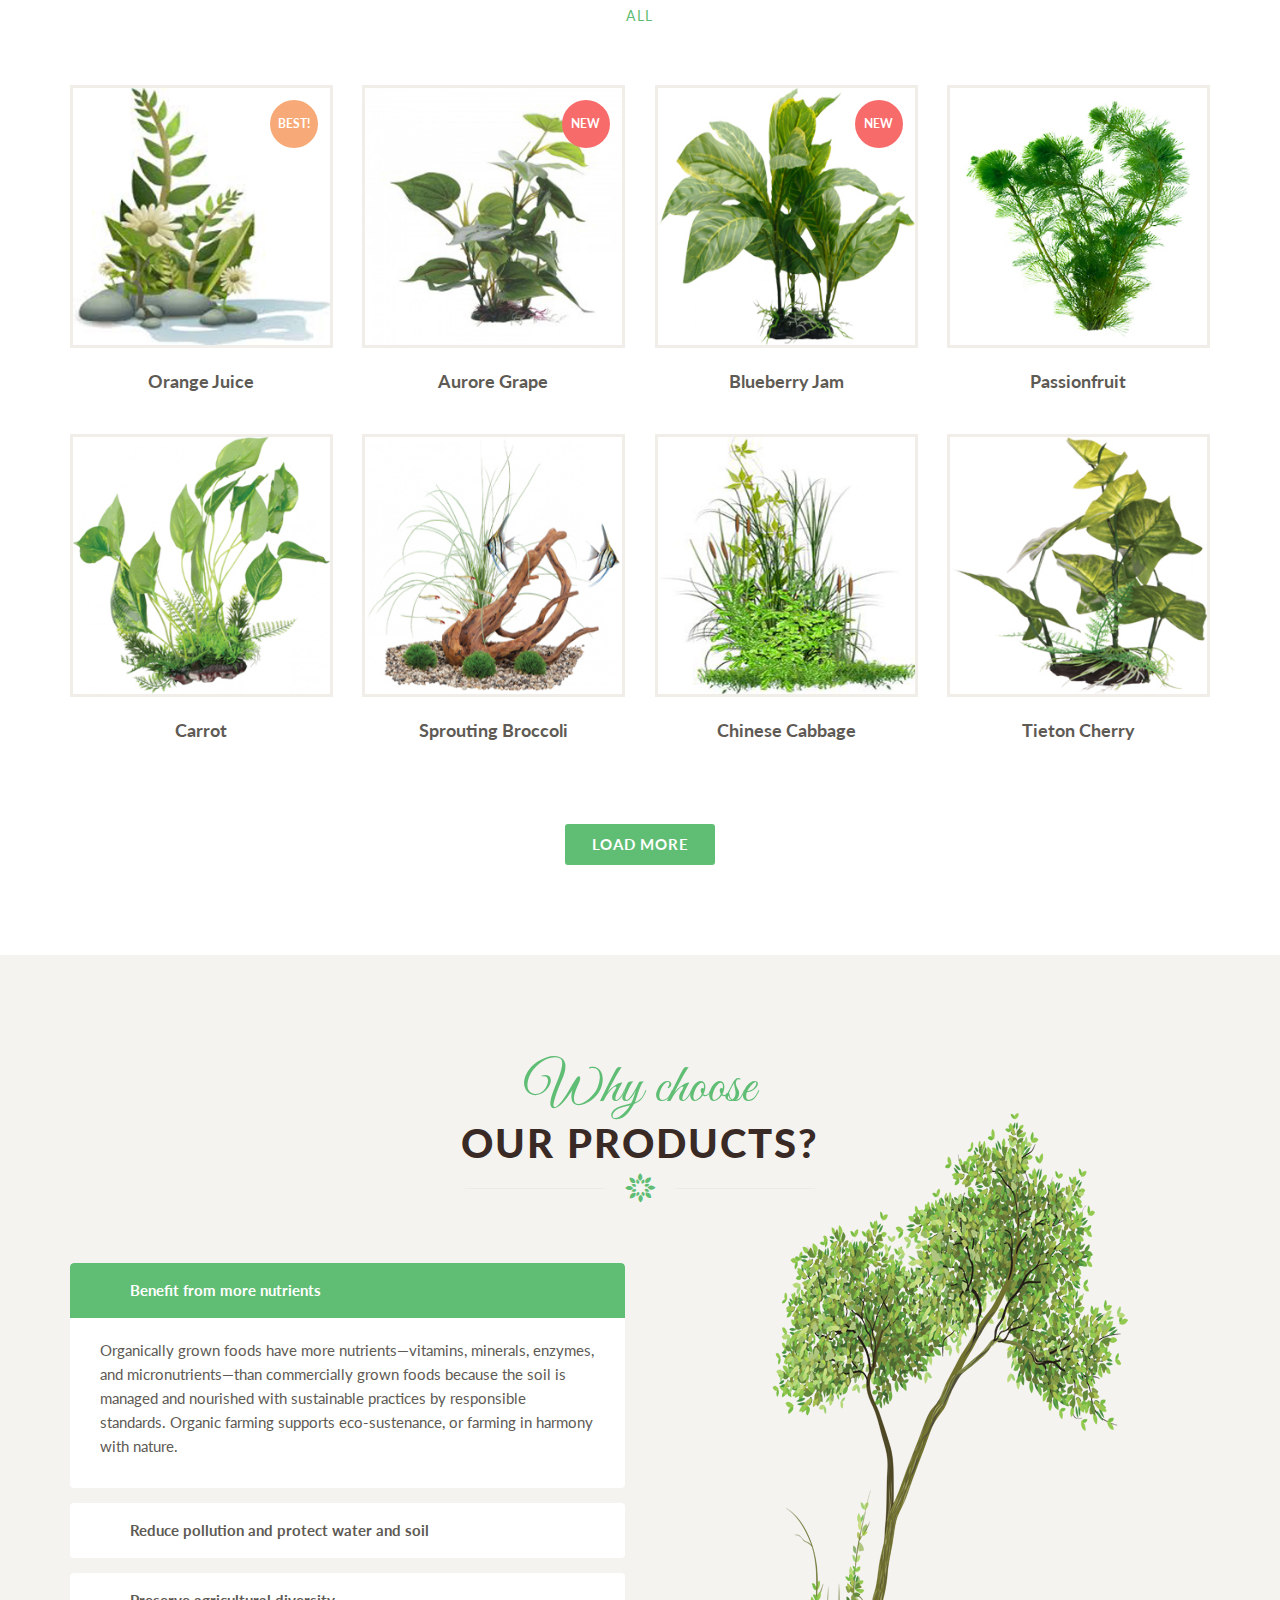
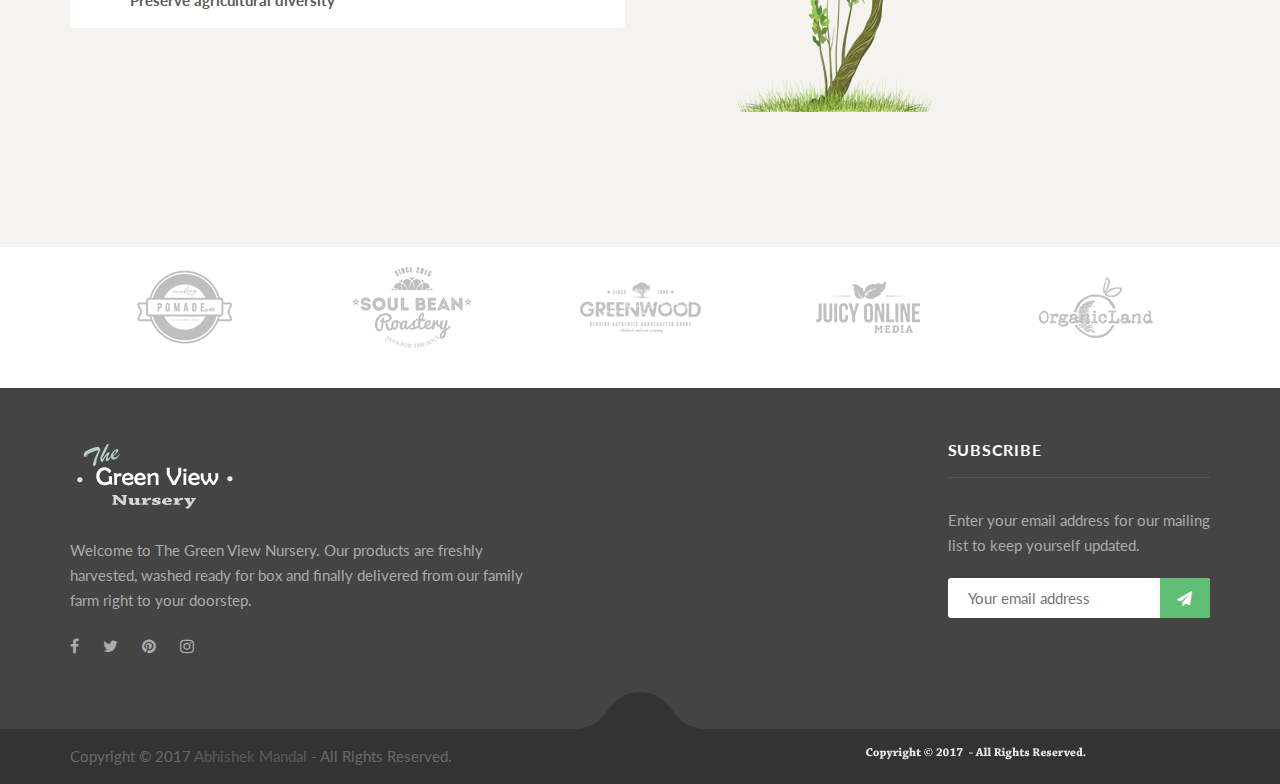
==== commit 2abceb15: "modify" ====
--- a/VR2/index.html
+++ b/VR2/index.html
@@ -587,7 +587,7 @@
 							<div class="product-grid masonry-grid-post">
 								<div class="col-md-3 col-sm-6 product-item masonry-item text-center juice">
 									<div class="product-thumb">
-										<a href="shop-detail.html">
+										<a href="#">
 											<div class="badges">
 												<!-- <span class="hot">NEW</span> -->
 											 <span class="onsale">Best!</span>
@@ -610,7 +610,7 @@
 										</div>
 									</div>
 									<div class="product-info">
-										<a href="shop-detail.html">
+										<a href="#">
 											<h2 class="title">Orange Juice</h2>
 											<!-- <span class="price">
 												<del>$15.00</del> 
@@ -621,7 +621,7 @@
 								</div>
 								<div class="col-md-3 col-sm-6 product-item masonry-item text-center fruits">
 									<div class="product-thumb">
-										<a href="shop-detail.html">
+										<a href="#">
 											<div class="badges">
 												<span class="hot">New</span>
 											</div>
@@ -643,7 +643,7 @@
 										</div>
 									</div>
 									<div class="product-info">
-										<a href="shop-detail.html">
+										<a href="#">
 											<h2 class="title">Aurore Grape</h2>
 											<!-- <span class="price">$9.00</span> -->
 										</a>
@@ -651,7 +651,7 @@
 								</div>
 								<div class="col-md-3 col-sm-6 product-item masonry-item text-center dried">
 									<div class="product-thumb">
-										<a href="shop-detail.html">
+										<a href="#">
 											<div class="badges">
 												<span class="hot">NEW</span>
 											</div>
@@ -673,7 +673,7 @@
 										</div>
 									</div>
 									<div class="product-info">
-										<a href="shop-detail.html">
+										<a href="#">
 											<h2 class="title">Blueberry Jam</h2>
 											<!-- <span class="price">$15.00</span> -->
 										</a>
@@ -681,7 +681,7 @@
 								</div>
 								<div class="col-md-3 col-sm-6 product-item masonry-item text-center fruits">
 									<div class="product-thumb">
-										<a href="shop-detail.html">
+										<a href="#">
 											<img src="images/shop/shop_4.jpg" alt="" />
 										</a>
 										<div class="product-action">
@@ -700,7 +700,7 @@
 										</div>
 									</div>
 									<div class="product-info">
-										<a href="shop-detail.html">
+										<a href="#">
 											<h2 class="title">Passionfruit</h2>
 											<!-- <span class="price">$35.00</span> -->
 										</a>
@@ -708,7 +708,7 @@
 								</div>
 								<div class="col-md-3 col-sm-6 product-item masonry-item text-center vegetables">
 									<div class="product-thumb">
-										<a href="shop-detail.html">
+										<a href="#">
 											<!-- <div class="badges">
 												<span class="hot">Hot</span>
 											</div> -->
@@ -730,7 +730,7 @@
 										</div>
 									</div>
 									<div class="product-info">
-										<a href="shop-detail.html">
+										<a href="#">
 											<h2 class="title">Carrot</h2>
 											<!-- <span class="price">$12.00</span> -->
 										</a>
@@ -738,7 +738,7 @@
 								</div> 
 							    <div class="col-md-3 col-sm-6 product-item masonry-item text-center vegetables">
 									<div class="product-thumb">
-										<a href="shop-detail.html">
+										<a href="#">
 											<!-- <span class="outofstock"><span>Out</span>of stock</span> -->
 											<img src="images/shop/shop_6.jpg" alt="" />
 										</a>
@@ -758,7 +758,7 @@
 										</div>
 									</div>
 									<div class="product-info">
-										<a href="shop-detail.html">
+										<a href="#">
 											<h2 class="title">Sprouting Broccoli</h2>
 											<!-- <span class="price">$6.00</span> -->
 										</a>
@@ -766,7 +766,7 @@
 								</div> 
 								<div class="col-md-3 col-sm-6 product-item masonry-item text-center vegetables">
 									<div class="product-thumb">
-										<a href="shop-detail.html">
+										<a href="#">
 											<img src="images/shop/shop_7.jpg" alt="" />
 										</a>
 										<div class="product-action">
@@ -785,7 +785,7 @@
 										</div>
 									</div>
 									<div class="product-info">
-										<a href="shop-detail.html">
+										<a href="#">
 											<h2 class="title">Chinese Cabbage</h2>
 											<!-- <span class="price">$9.00</span> -->
 										</a>
@@ -793,7 +793,7 @@
 								</div>
 								<div class="col-md-3 col-sm-6 product-item masonry-item text-center fruits">
 									<div class="product-thumb">
-										<a href="shop-detail.html">
+										<a href="#">
 											<!-- <div class="badges">
 												<span class="hot">Hot</span>
 											</div> -->
@@ -815,7 +815,7 @@
 										</div>
 									</div>
 									<div class="product-info">
-										<a href="shop-detail.html">
+										<a href="#">
 											<h2 class="title">Tieton Cherry</h2>
 											<!-- <span class="price">$9.00</span> -->
 										</a>
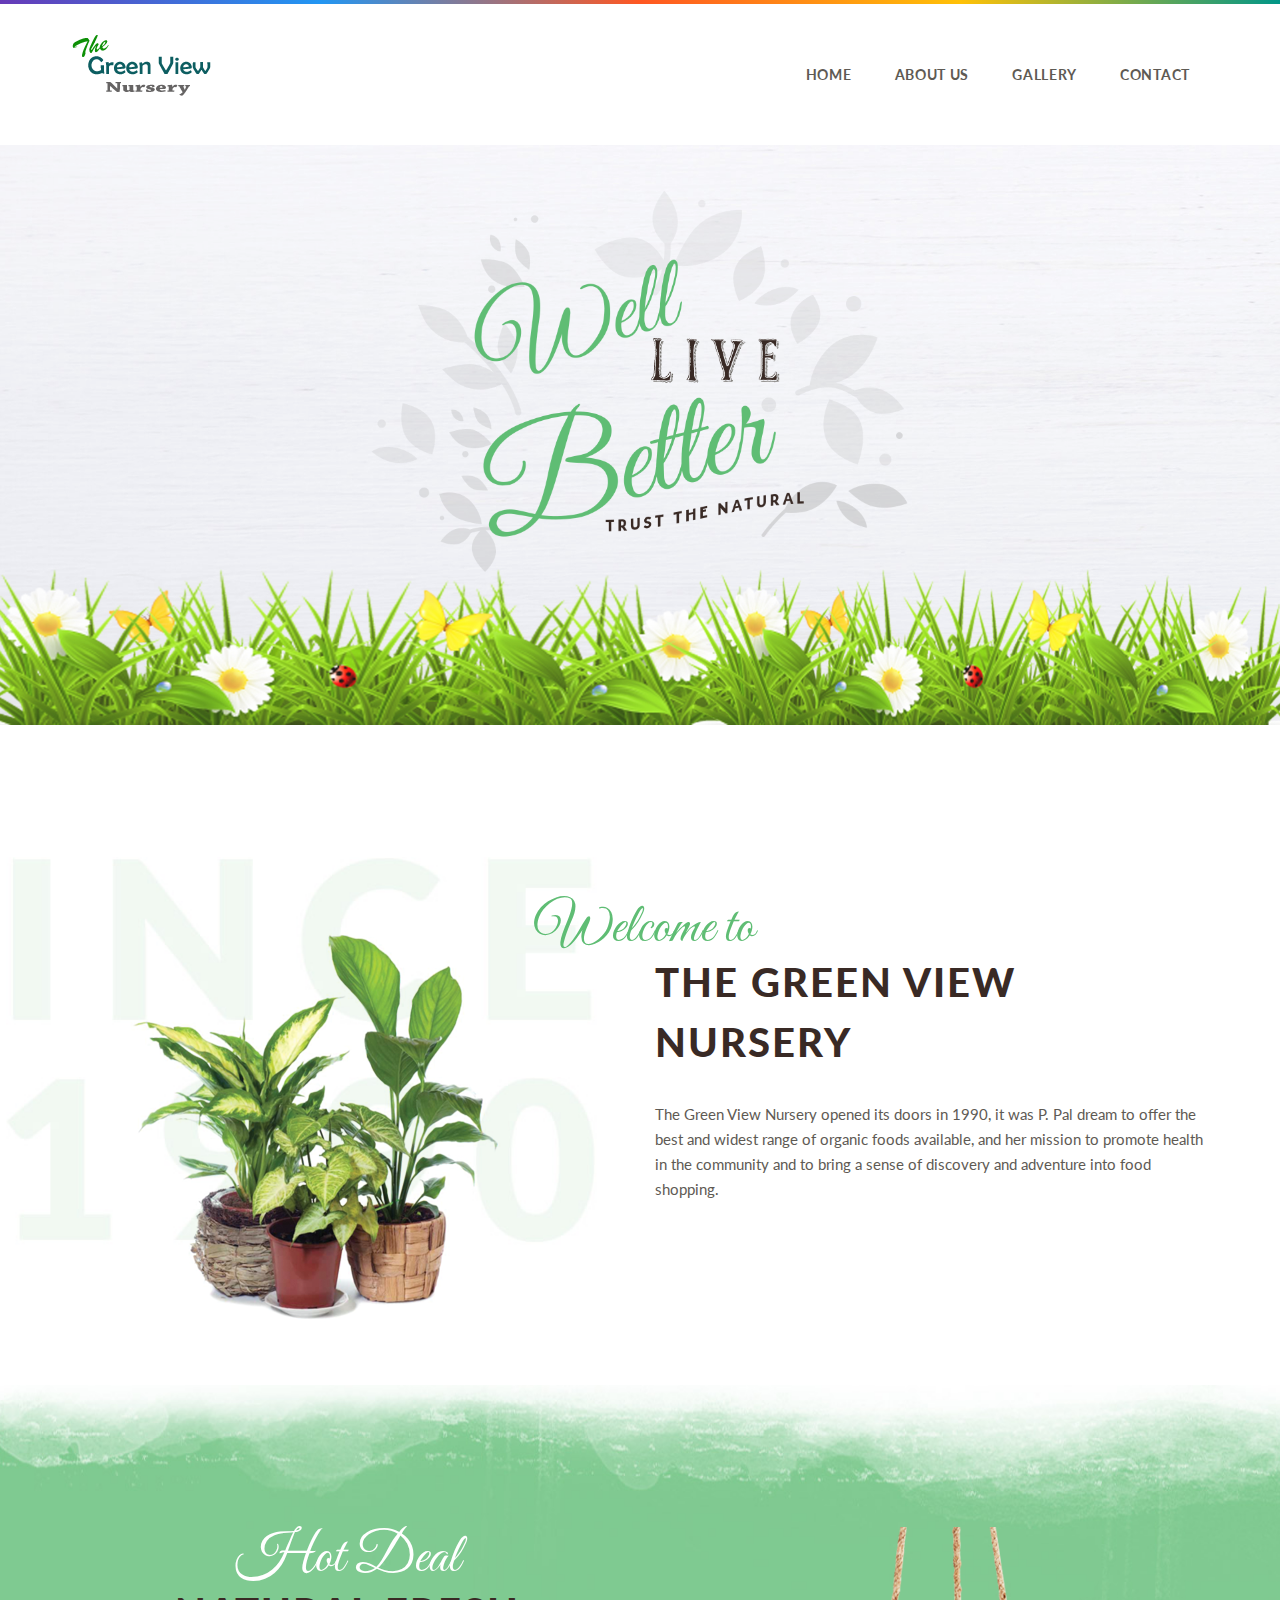
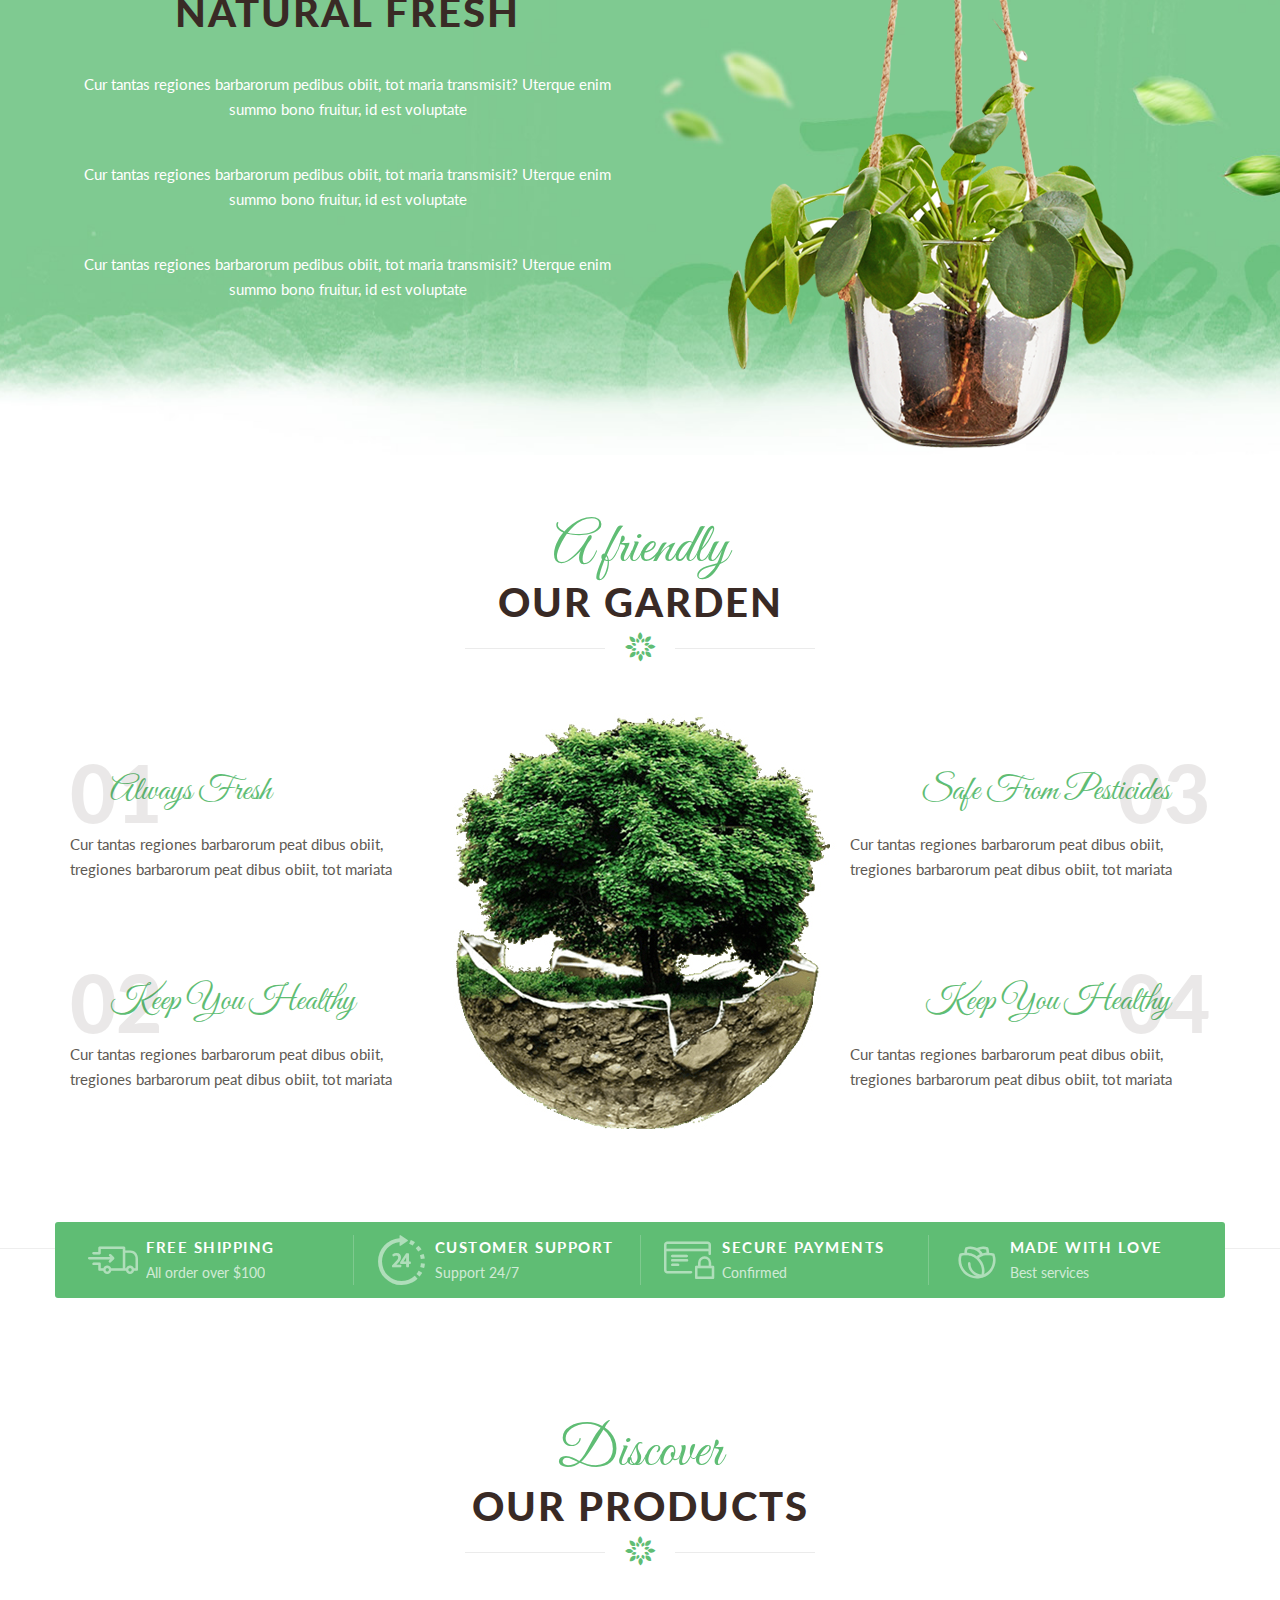
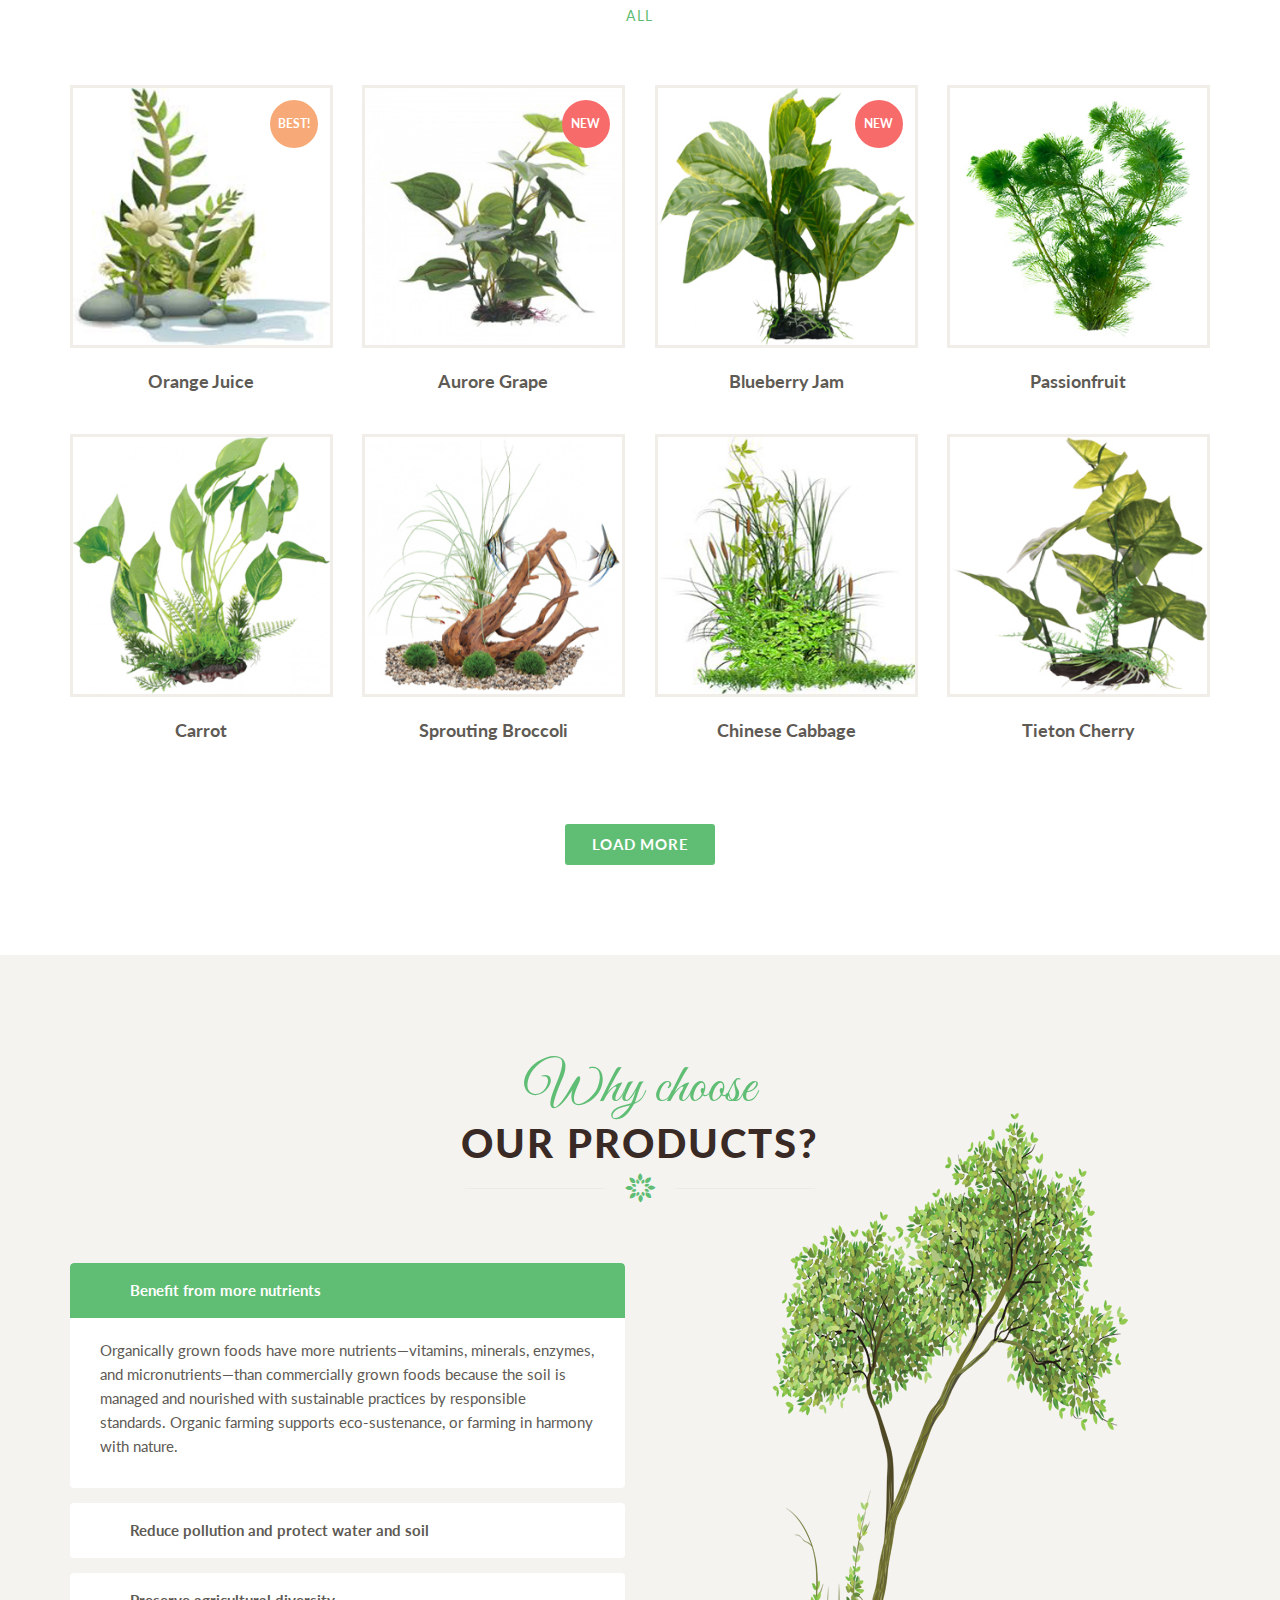
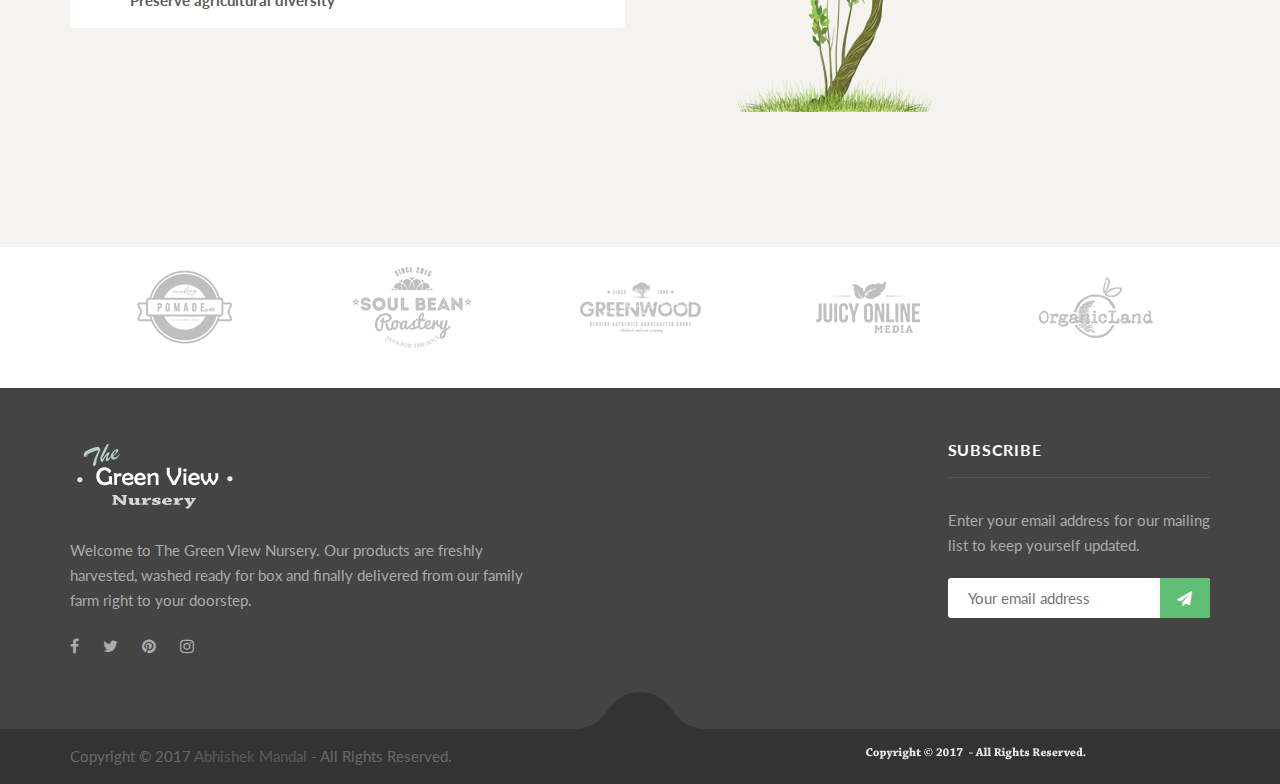
==== commit 8b301108: "modify" ====
--- a/VR2/index.html
+++ b/VR2/index.html
@@ -428,7 +428,7 @@
 								<div class="mb-1 section-pretitle default-left">Welcome to</div>
 								<h2 class="section-title mtn-2 mb-3">The Green View Nursery</h2>
 								<p class="mb-4">
-									Organic store opened its doors in 1990, it was Renée Elliott's dream to offer the best and widest range of organic foods available, and her mission to promote health in the community and to bring a sense of discovery and adventure into food shopping.
+									The Green View Nursery opened its doors in 1990, it was P. Pal dream to offer the best and widest range of organic foods available, and her mission to promote health in the community and to bring a sense of discovery and adventure into food shopping.
 								</p>
 								<!-- <a class="organik-btn arrow" href="#">Our products</a> -->
 							</div>
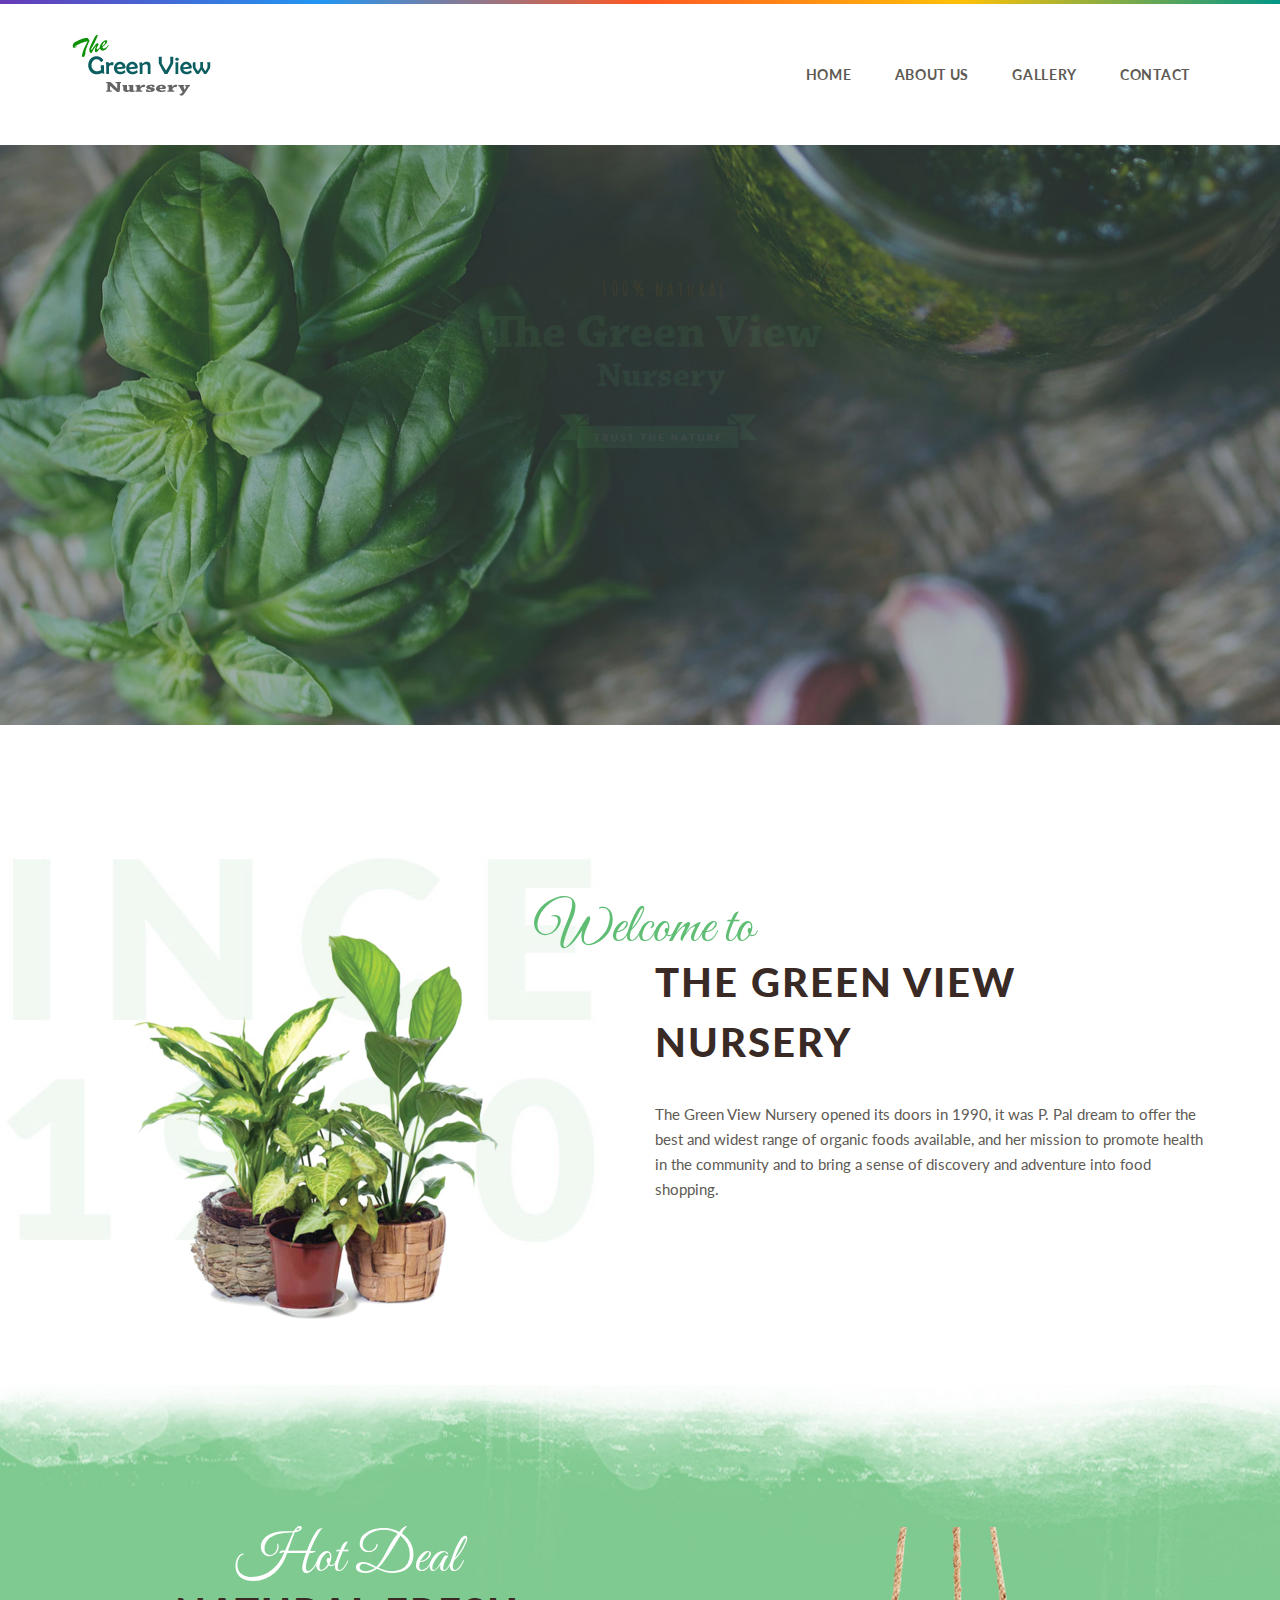
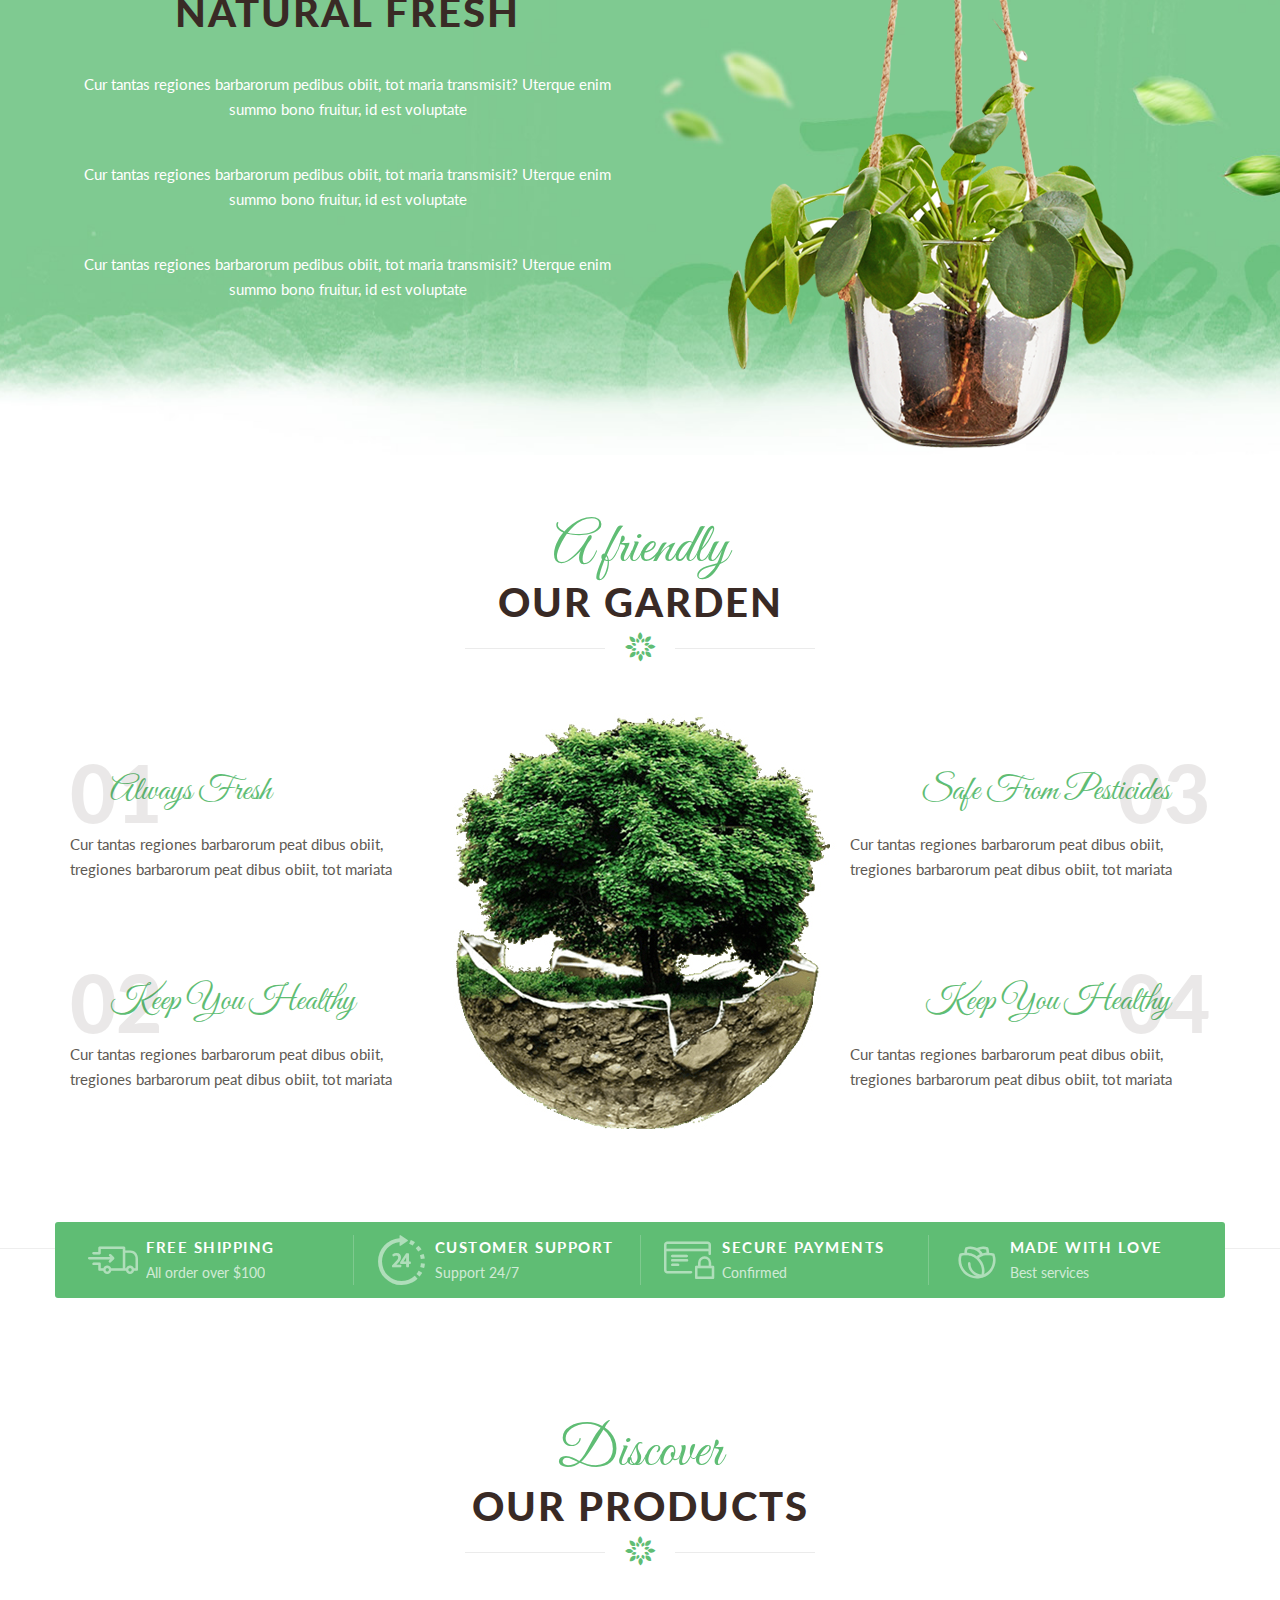
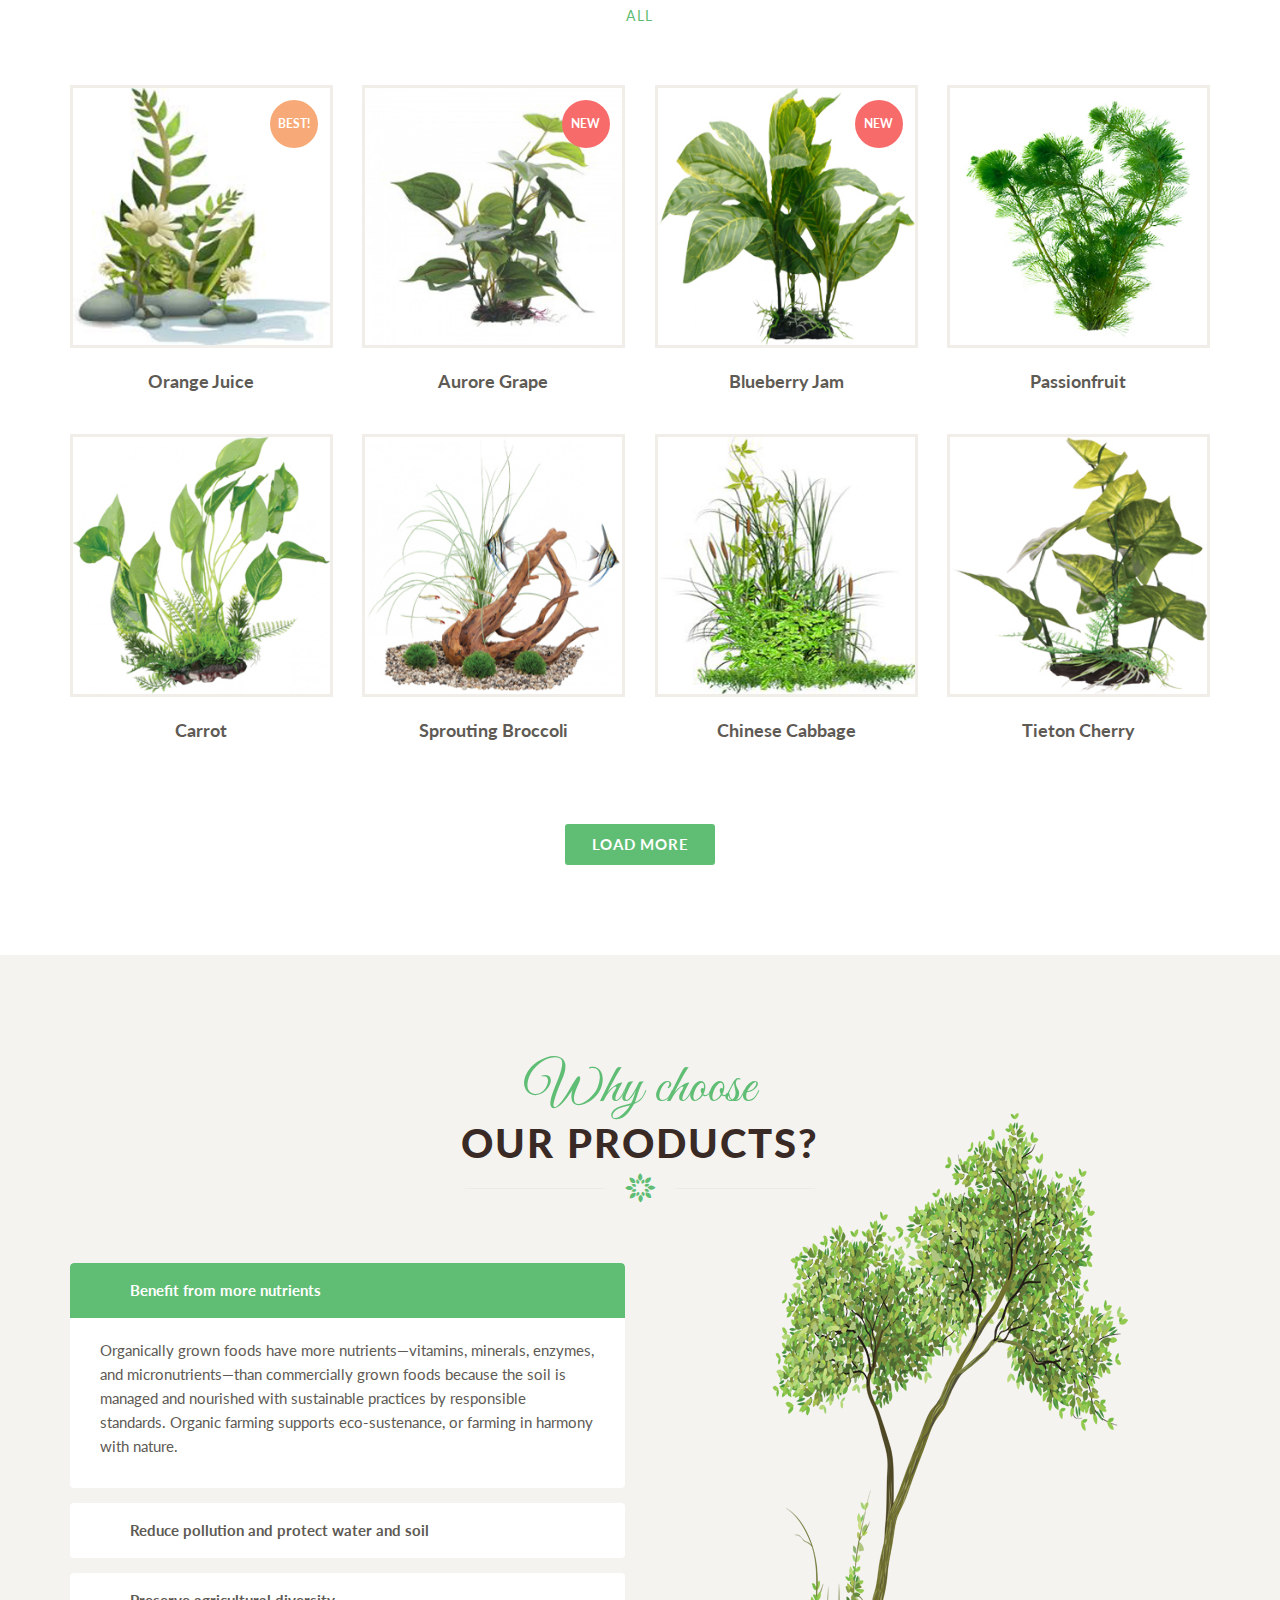
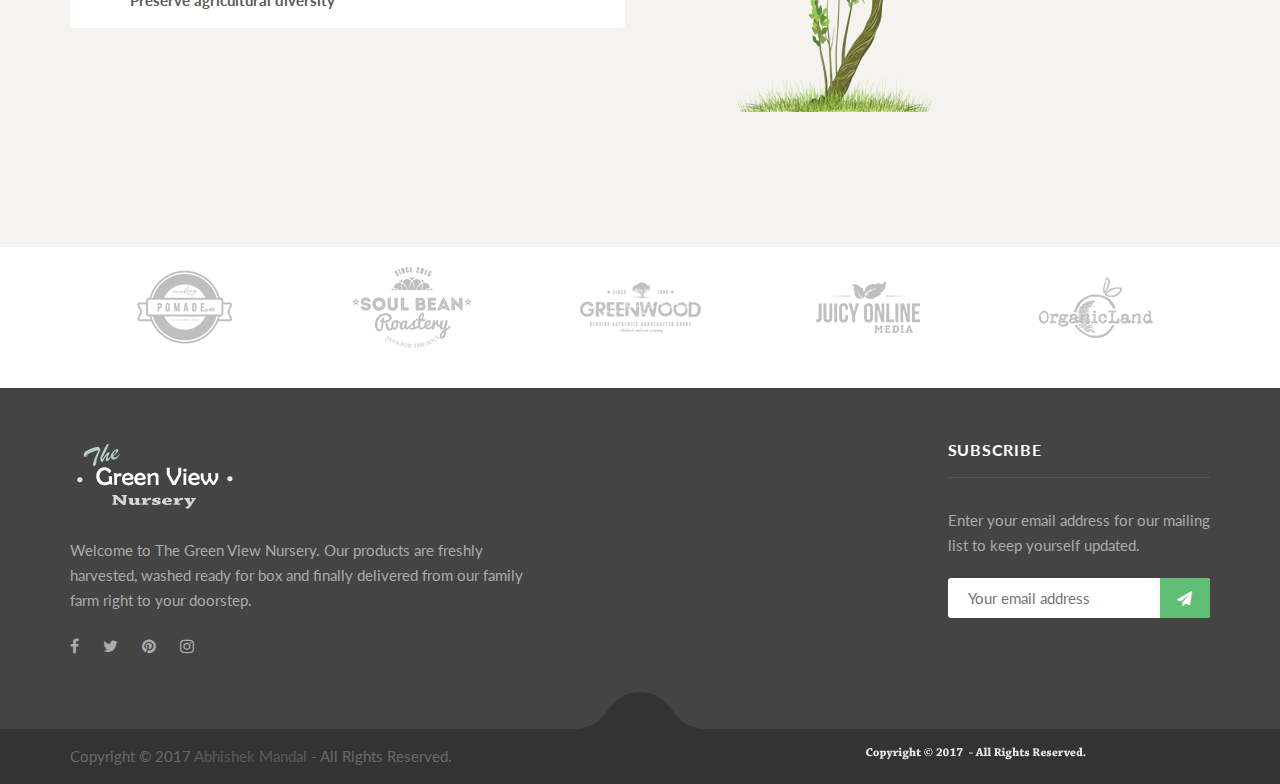
==== commit 46081945: "modify" ====
--- a/VR2/index.html
+++ b/VR2/index.html
@@ -356,6 +356,21 @@
 							<div class="col-sm-12 p-0">
 								<div id="rev_slider" class="rev_slider fullscreenbanner">
 									<ul>
+										<li data-transition="fade" data-slotamount="default" data-hideafterloop="0" data-hideslideonmobile="off" data-easein="default" data-easeout="default" data-masterspeed="300" data-rotate="0" data-saveperformance="off" data-title="Slide"> 
+											<img src="images/slider/slide_bg_8.jpg"  alt="" data-bgposition="center center" data-bgfit="cover" data-bgrepeat="no-repeat" data-bgparallax="off" class="rev-slidebg" />
+											<div class="tp-caption rs-parallaxlevel-1"
+												 data-x="center" data-hoffset=""
+												 data-y="center" data-voffset="-120"
+												 data-width="['none','none','none','none']"
+												 data-height="['none','none','none','none']"
+												 data-type="image" data-responsive_offset="on"
+												 data-frames='[{"delay":0,"speed":1500,"frame":"0","from":"z:0;rX:0;rY:0;rZ:0;sX:0.9;sY:0.9;skX:0;skY:0;opacity:0;","to":"o:1;","ease":"Power3.easeInOut"},{"delay":"wait","speed":300,"frame":"999","to":"opacity:0;","ease":"Power3.easeInOut"}]'
+												 data-textAlign="['inherit','inherit','inherit','inherit']"
+												 data-paddingtop="[0,0,0,0]" data-paddingright="[0,0,0,0]"
+												 data-paddingbottom="[0,0,0,0]" data-paddingleft="[0,0,0,0]">
+												 	<img src="images/slider/slide_8.png" alt="" />
+											</div>
+										</li>
 										<li data-transition="fade" data-slotamount="default" data-hideafterloop="0" data-hideslideonmobile="off" data-easein="default" data-easeout="default" data-masterspeed="300" data-rotate="0" data-saveperformance="off" data-title="Slide">
 											<img src="images/slider/slide_bg_14.jpg" alt="" data-bgposition="center center" data-bgfit="cover" data-bgrepeat="no-repeat" data-bgparallax="off" class="rev-slidebg" />
 											<div class="tp-caption rs-parallaxlevel-2"
@@ -395,21 +410,6 @@
 												 data-paddingbottom="[16,16,16,16]" data-paddingleft="[30,30,30,30]">Shop Now
 											</a> -->
 										</li>
-										<li data-transition="fade" data-slotamount="default" data-hideafterloop="0" data-hideslideonmobile="off" data-easein="default" data-easeout="default" data-masterspeed="300" data-rotate="0" data-saveperformance="off" data-title="Slide"> 
-											<img src="images/slider/slide_bg_8.jpg"  alt="" data-bgposition="center center" data-bgfit="cover" data-bgrepeat="no-repeat" data-bgparallax="off" class="rev-slidebg" />
-											<div class="tp-caption rs-parallaxlevel-1"
-												 data-x="center" data-hoffset=""
-												 data-y="center" data-voffset="-120"
-												 data-width="['none','none','none','none']"
-												 data-height="['none','none','none','none']"
-												 data-type="image" data-responsive_offset="on"
-												 data-frames='[{"delay":0,"speed":1500,"frame":"0","from":"z:0;rX:0;rY:0;rZ:0;sX:0.9;sY:0.9;skX:0;skY:0;opacity:0;","to":"o:1;","ease":"Power3.easeInOut"},{"delay":"wait","speed":300,"frame":"999","to":"opacity:0;","ease":"Power3.easeInOut"}]'
-												 data-textAlign="['inherit','inherit','inherit','inherit']"
-												 data-paddingtop="[0,0,0,0]" data-paddingright="[0,0,0,0]"
-												 data-paddingbottom="[0,0,0,0]" data-paddingleft="[0,0,0,0]">
-												 	<img src="images/slider/slide_8.png" alt="" />
-											</div>
-										</li>
 									</ul>
 								</div>
 							</div>
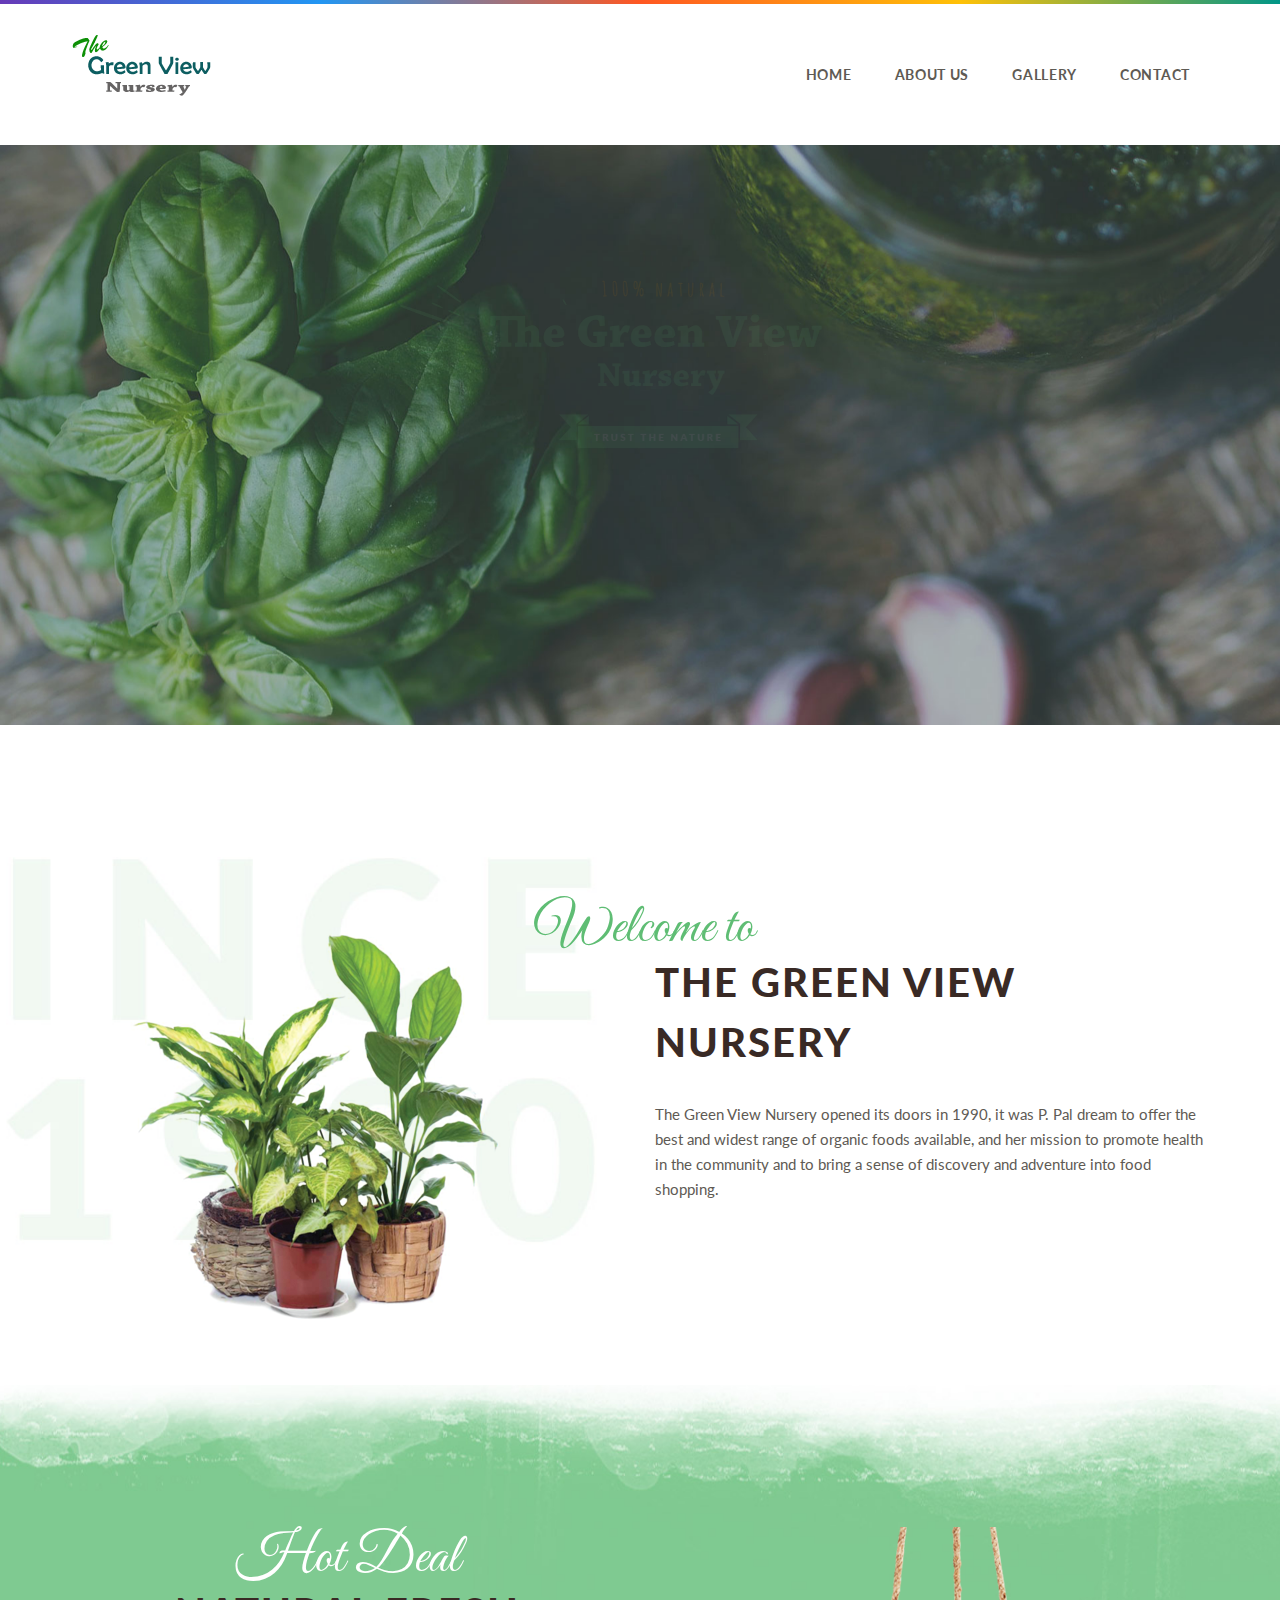
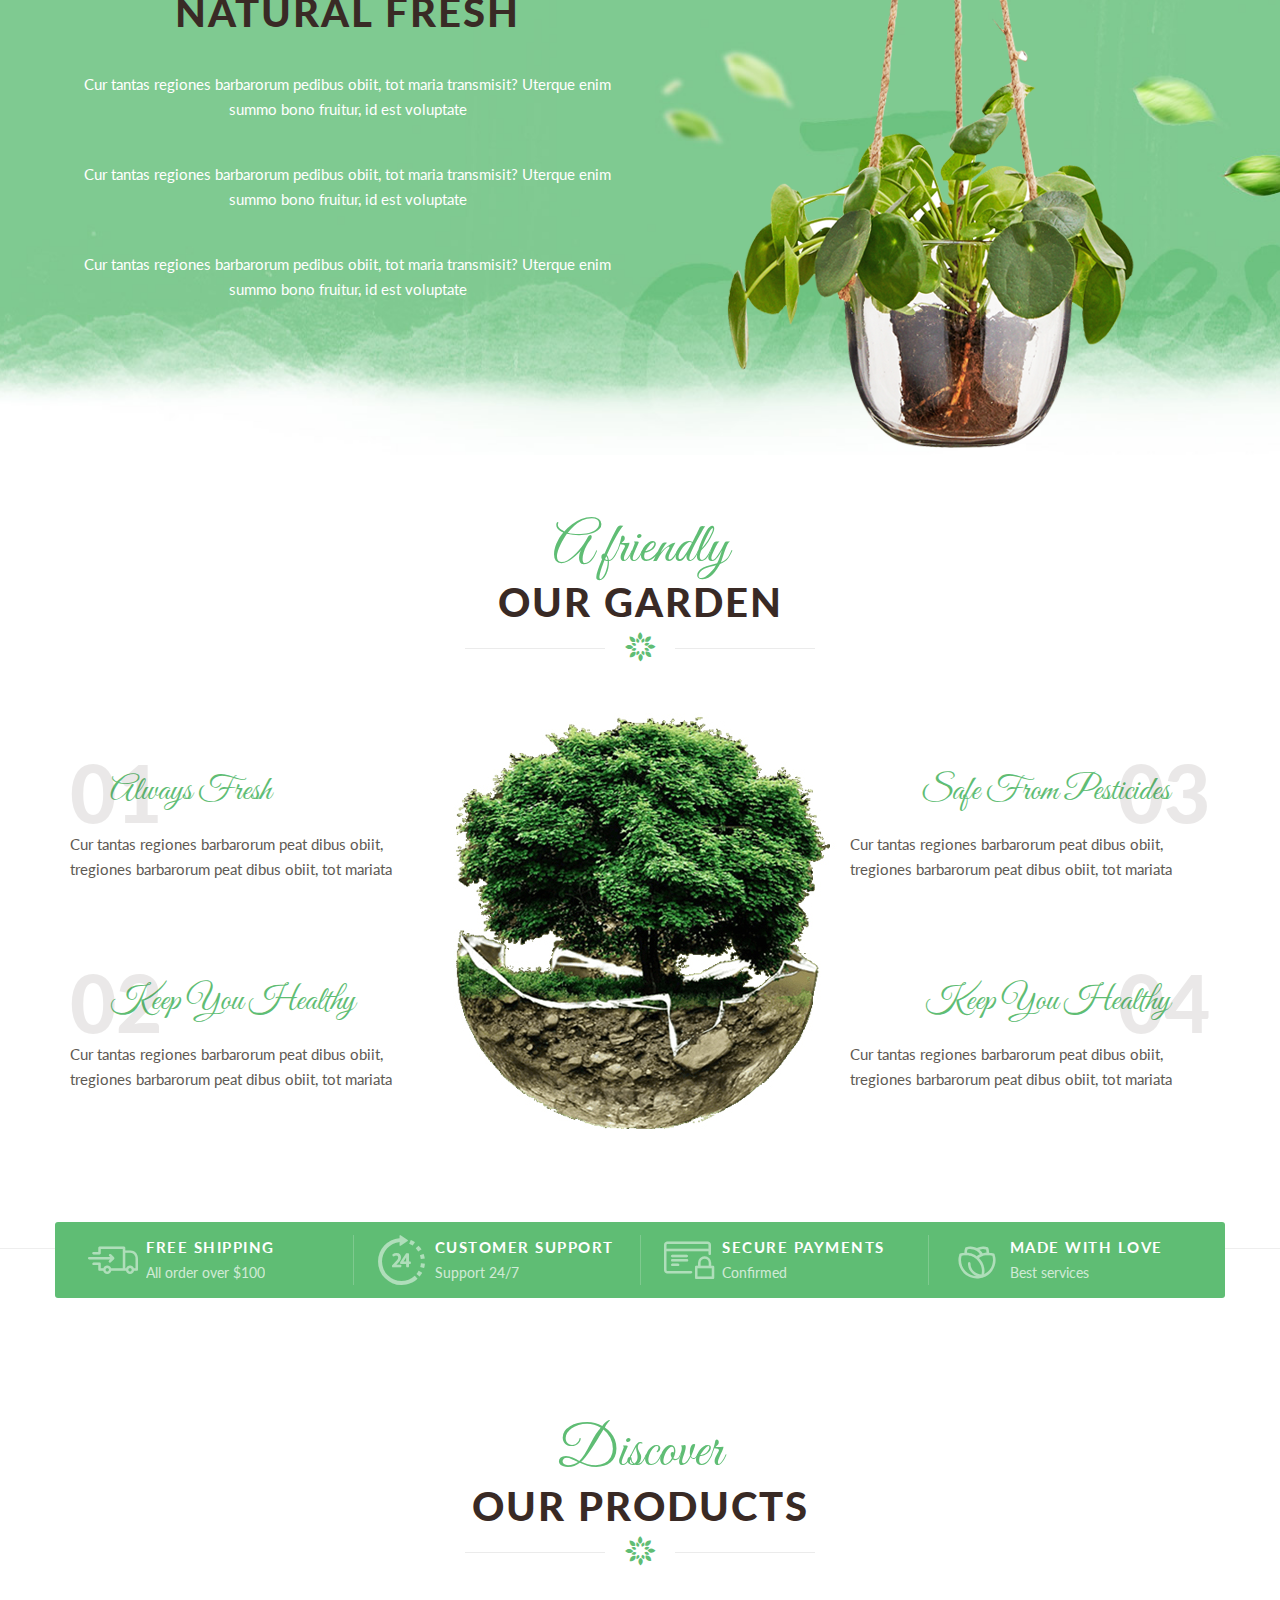
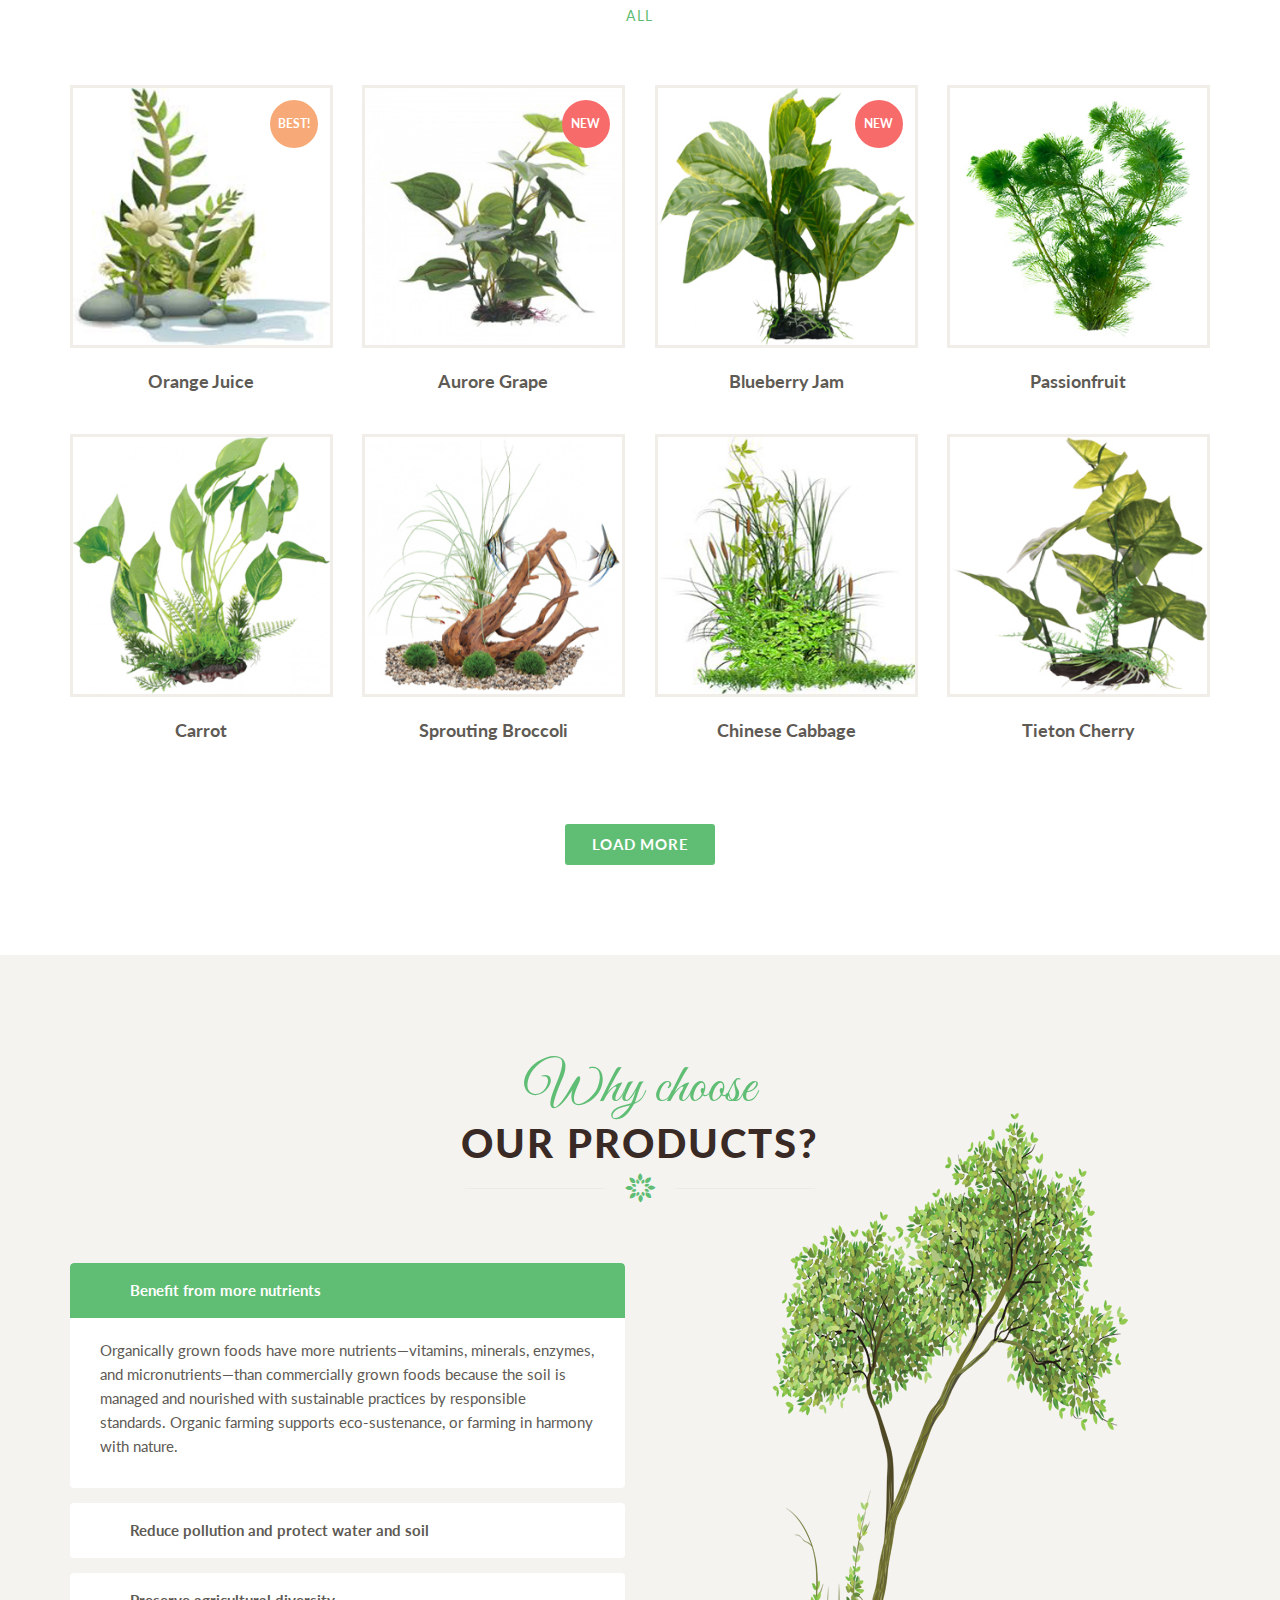
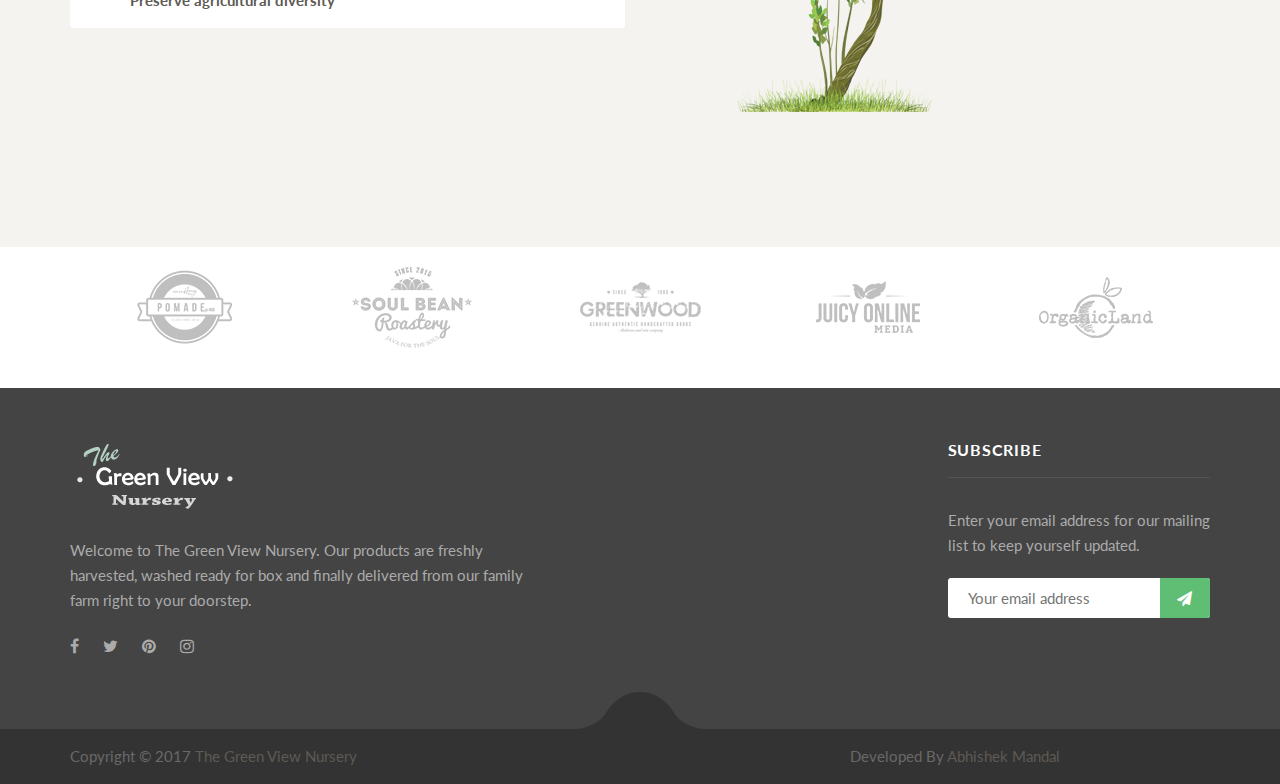
==== commit bc92cc9d: "modify" ====
--- a/VR2/index.html
+++ b/VR2/index.html
@@ -1100,10 +1100,10 @@
 				<div class="container">
 					<div class="row">
 						<div class="col-md-8">
-							Copyright © 2017 <a href="#">Abhishek Mandal</a> - All Rights Reserved.
+							Copyright © 2017 <a href="#">The Green View Nursery</a>
 						</div>
 						<div class="col-md-4">
-							<img src="images/footer_payment.png" alt="" />
+							Developed By <a href="#">Abhishek Mandal</a>
 						</div>
 					</div>
 				</div>
